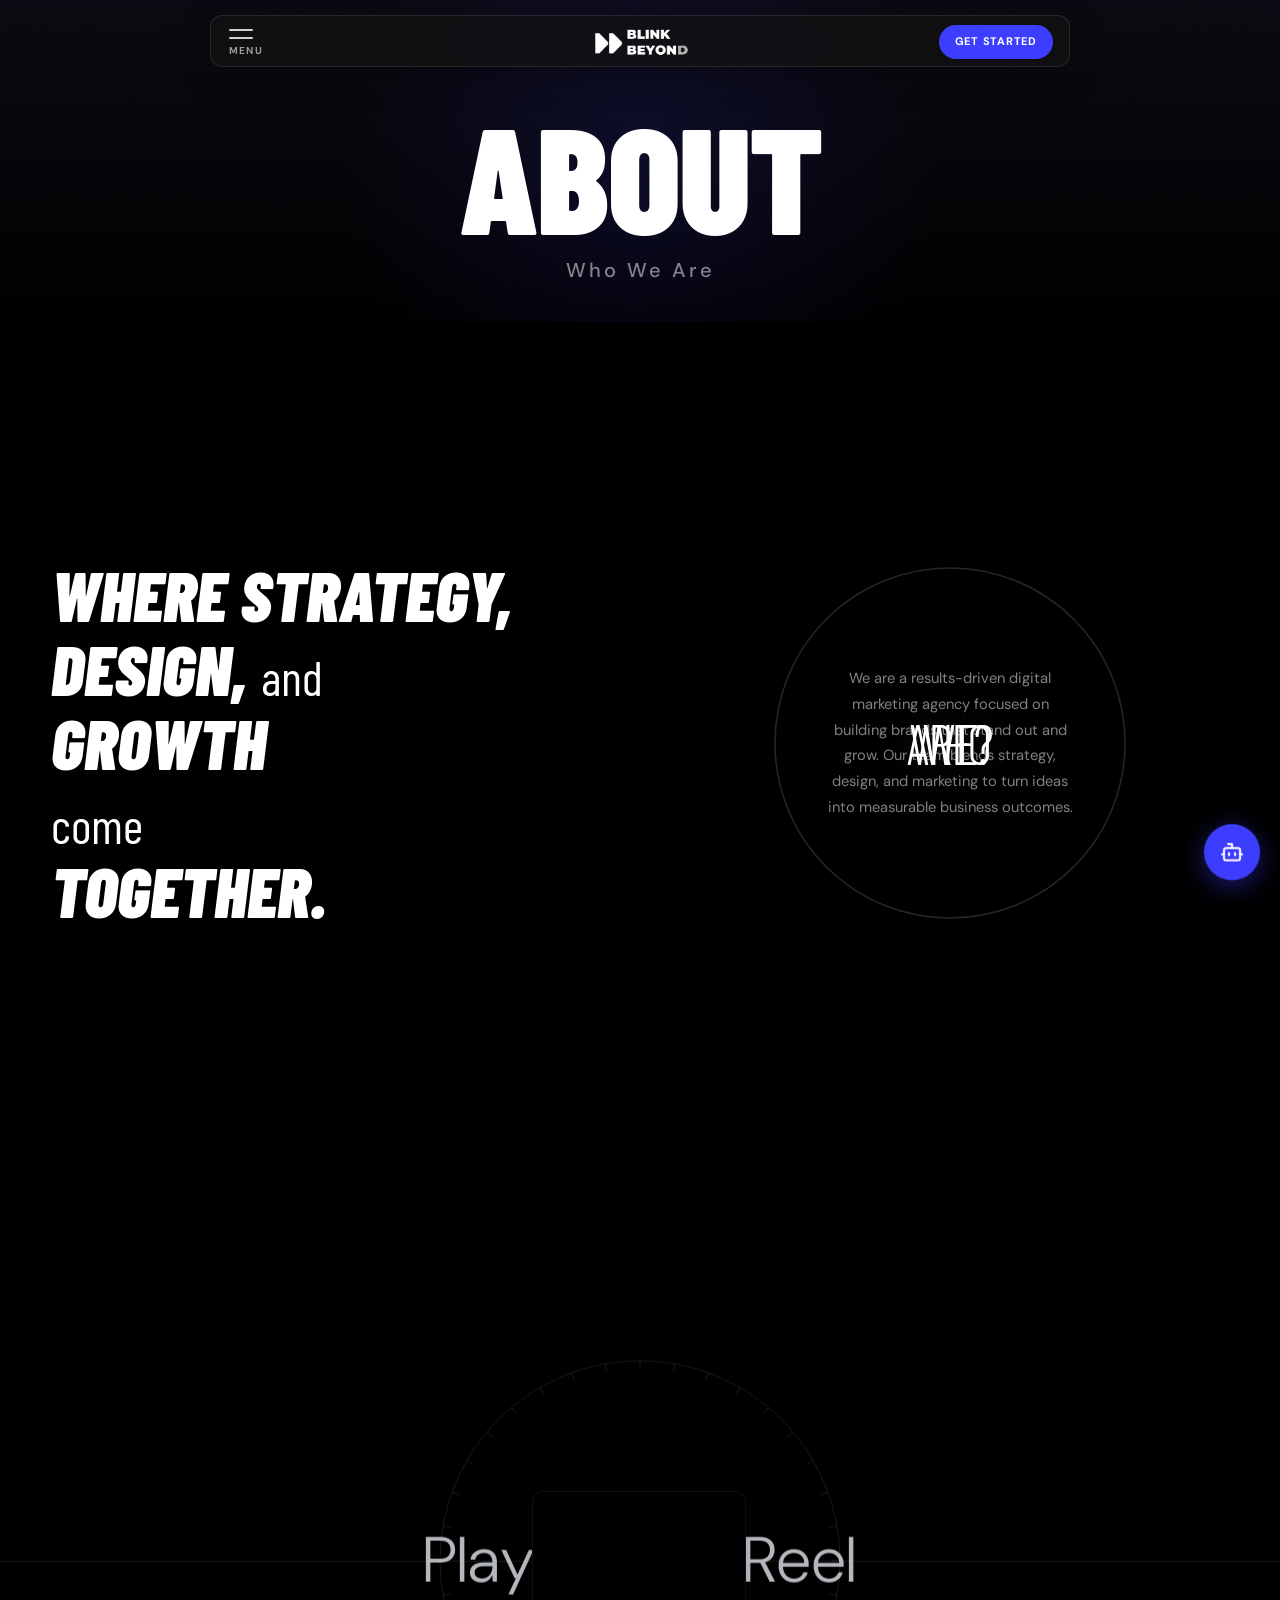
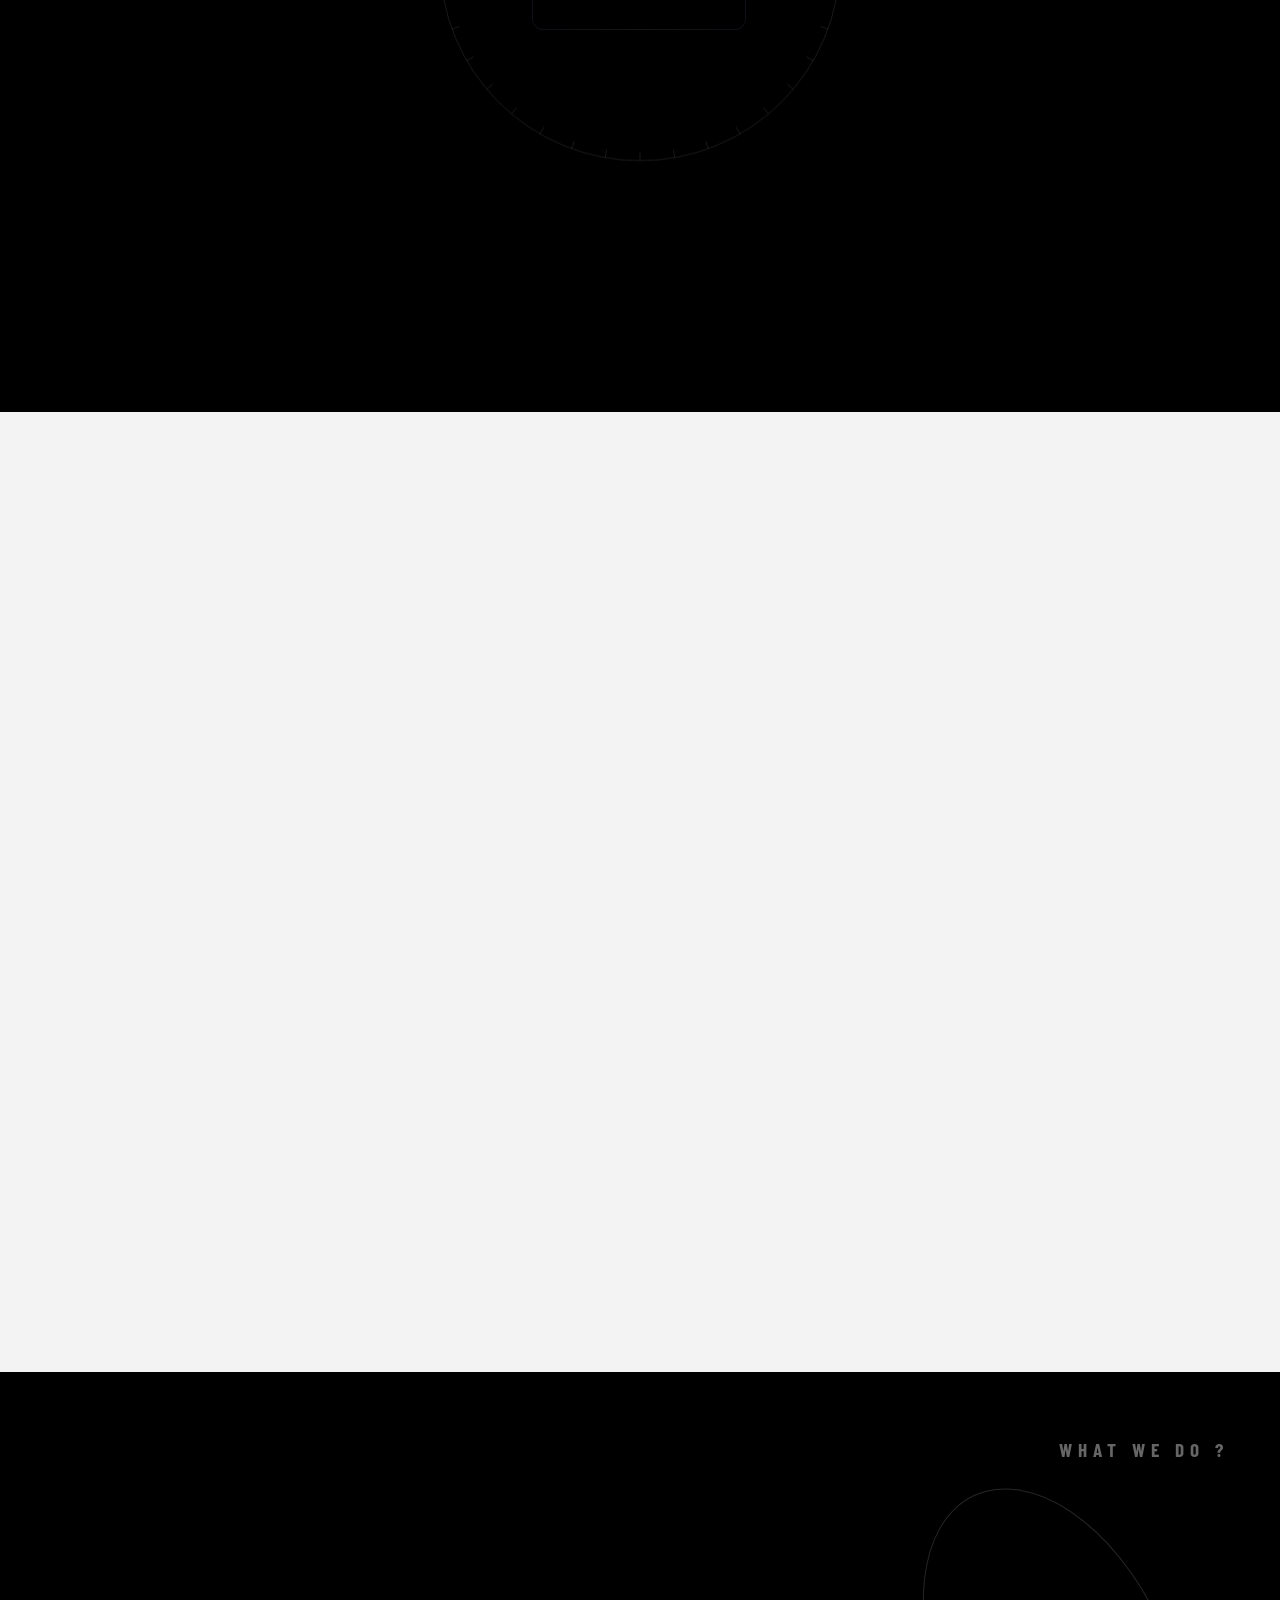
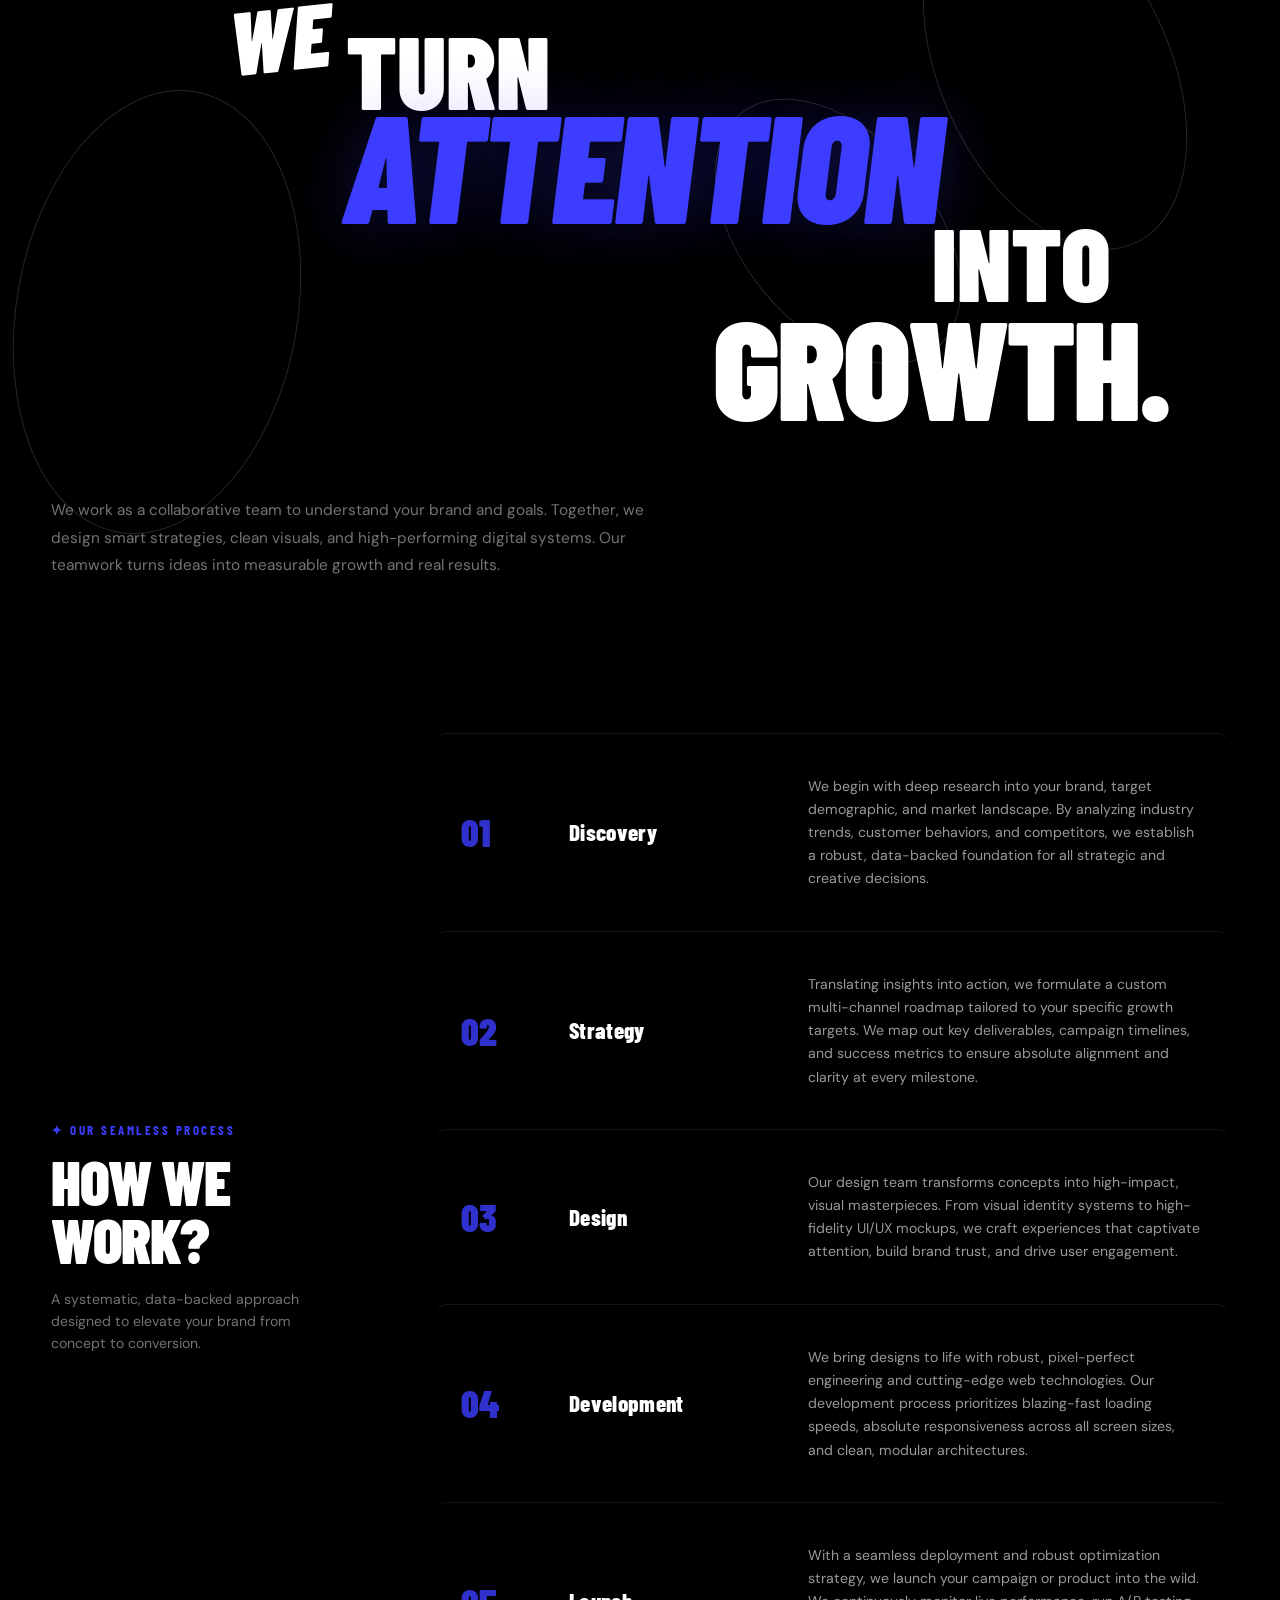
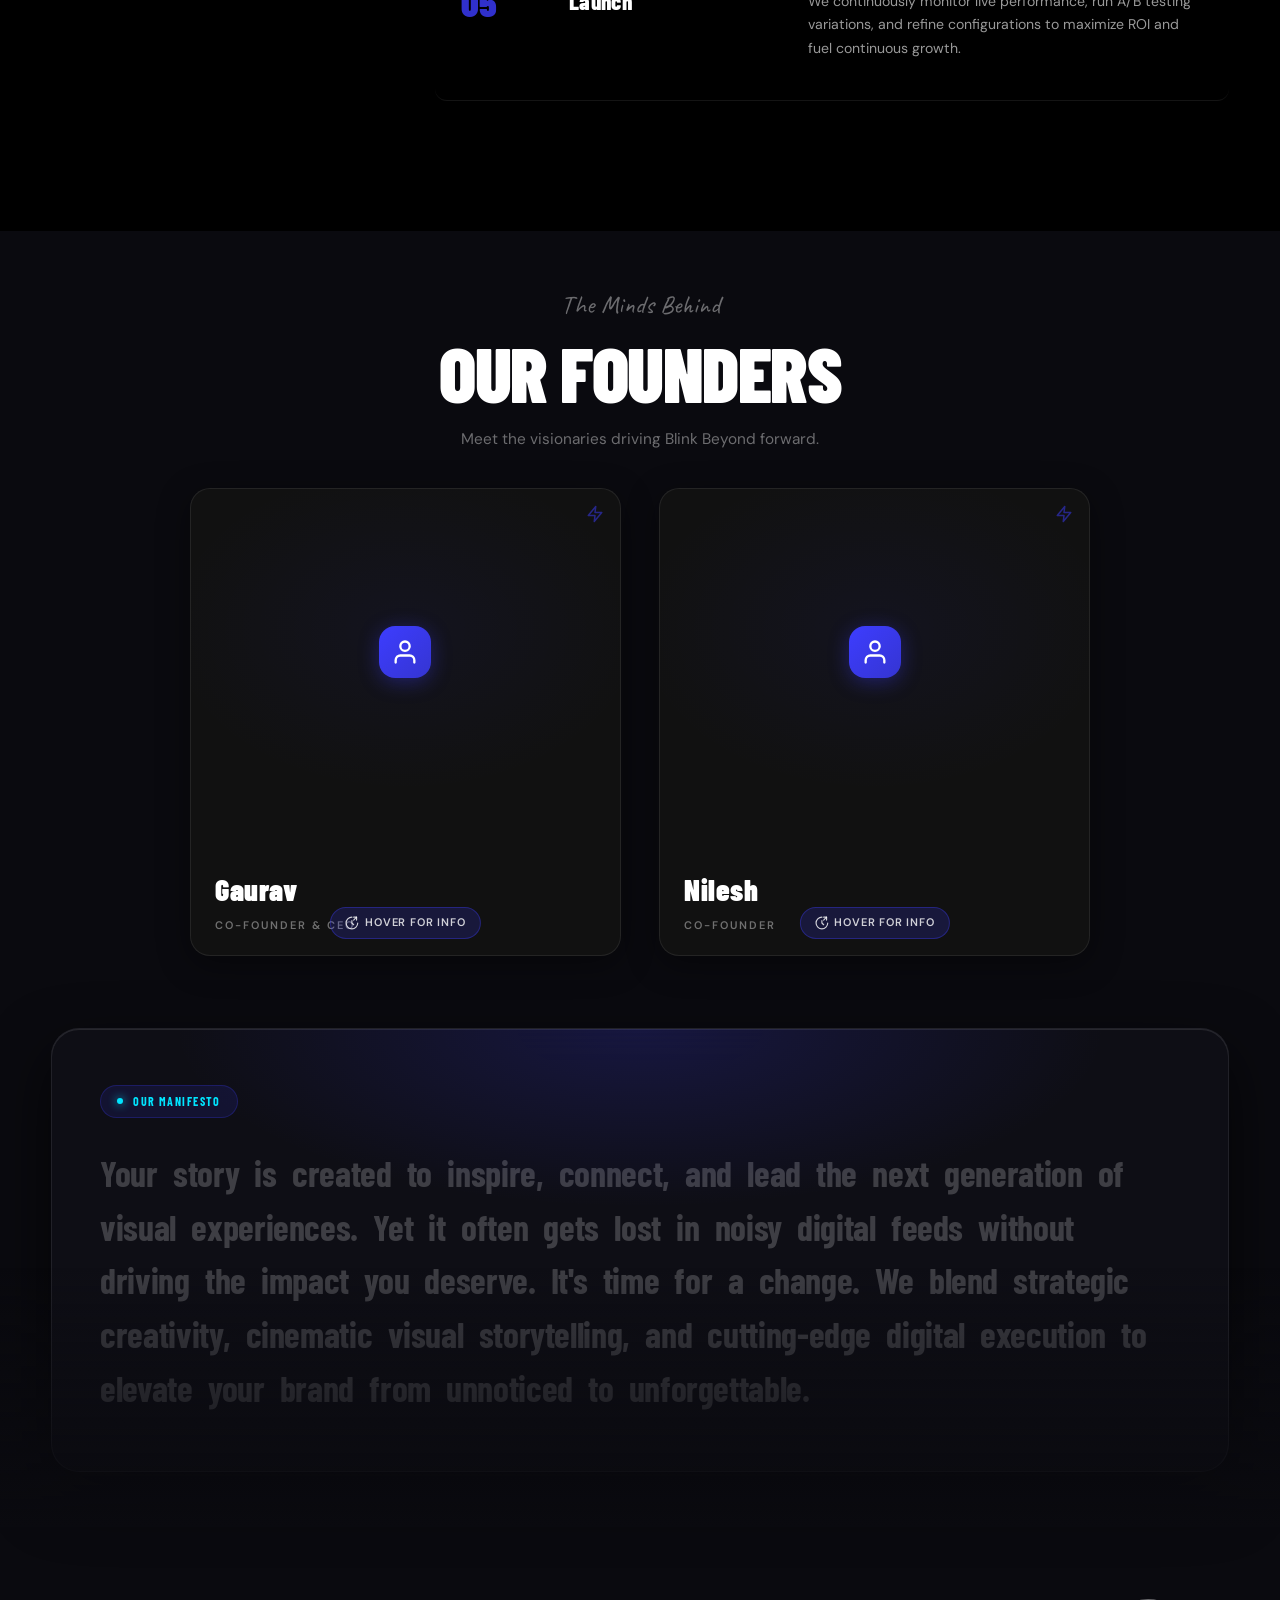
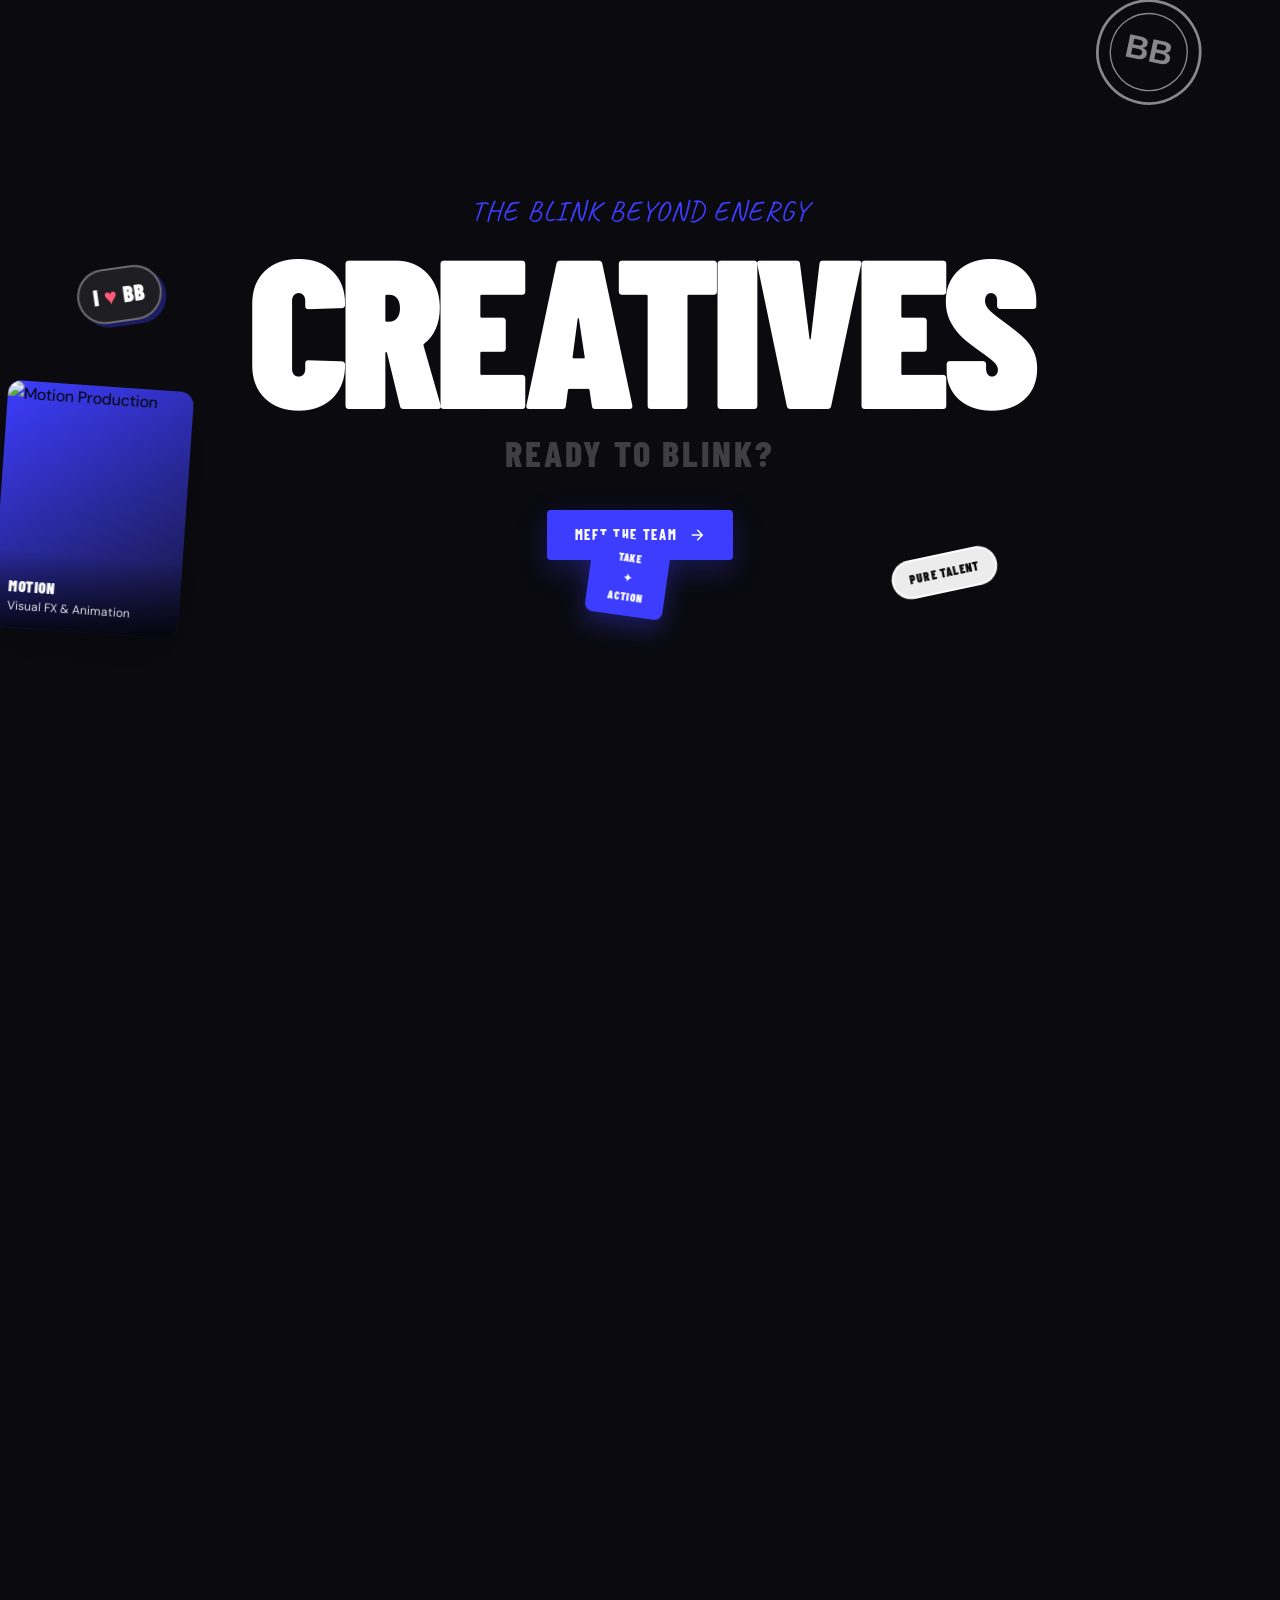
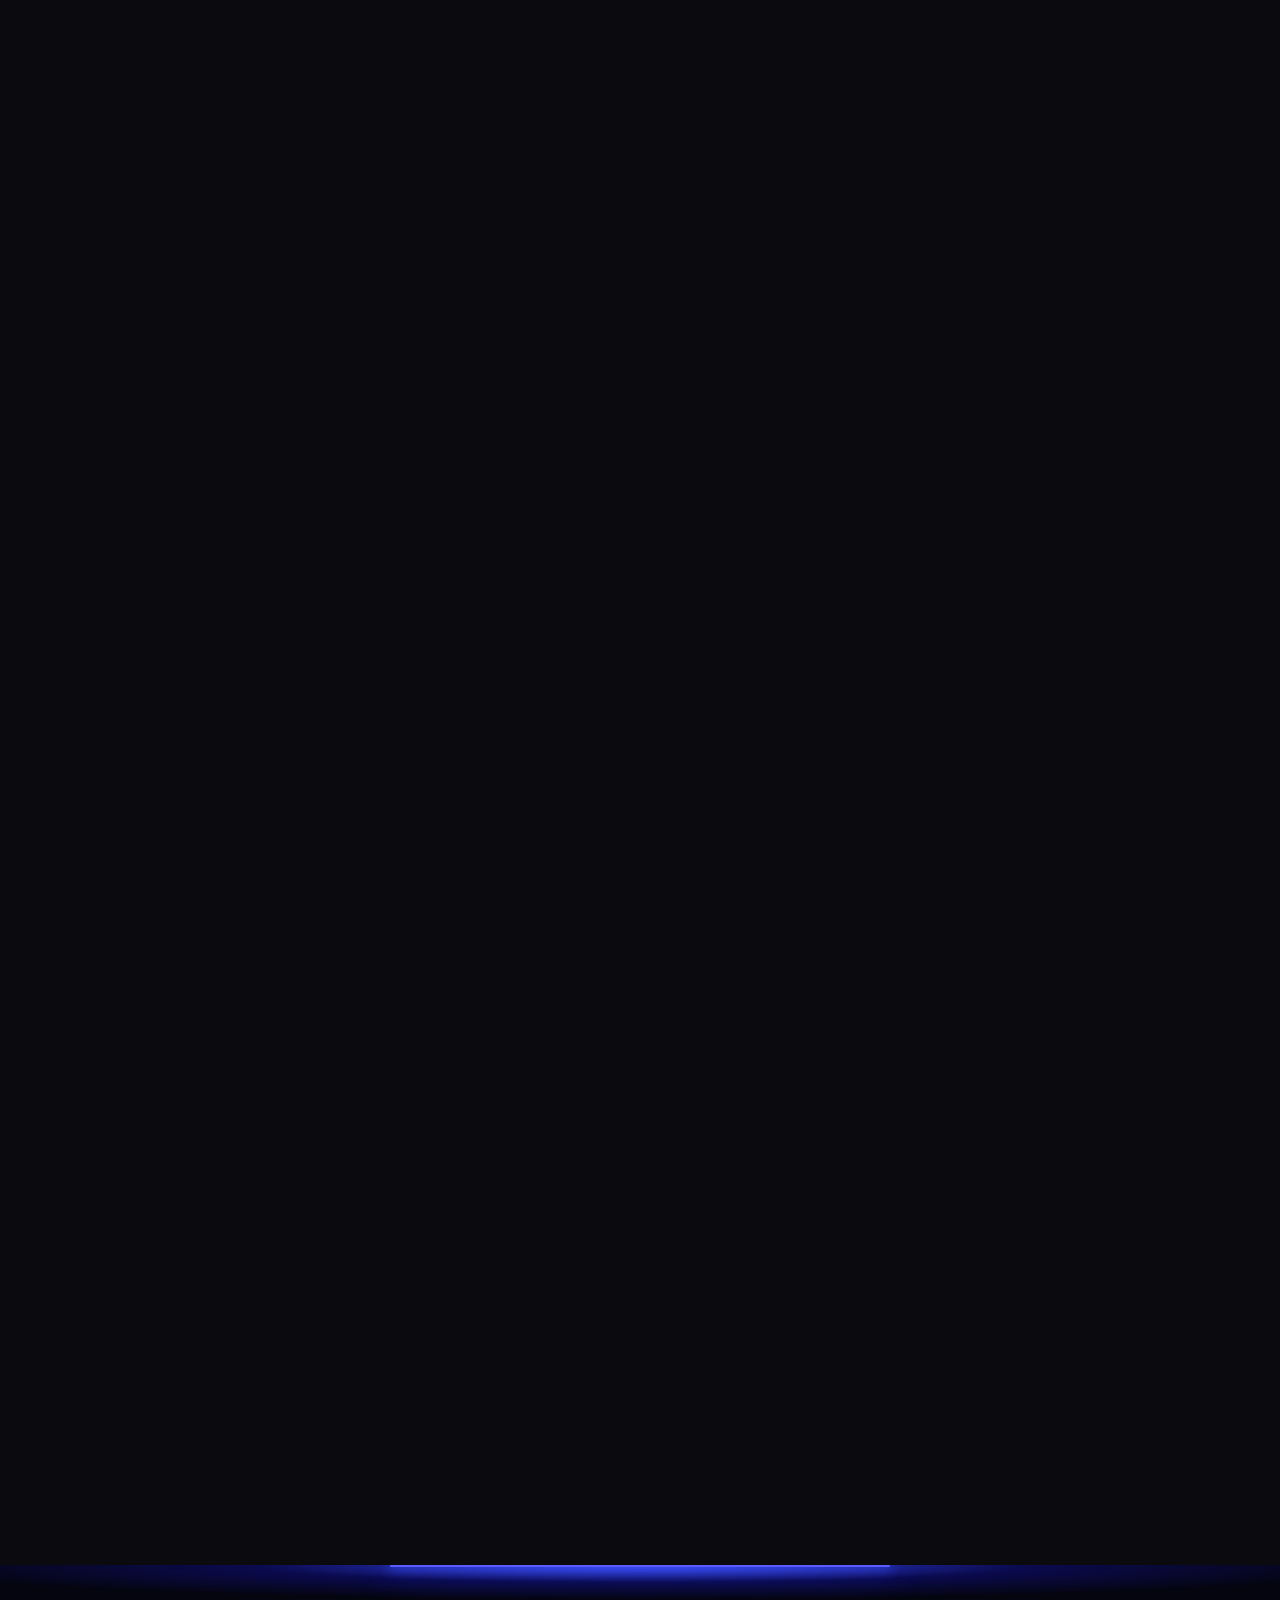
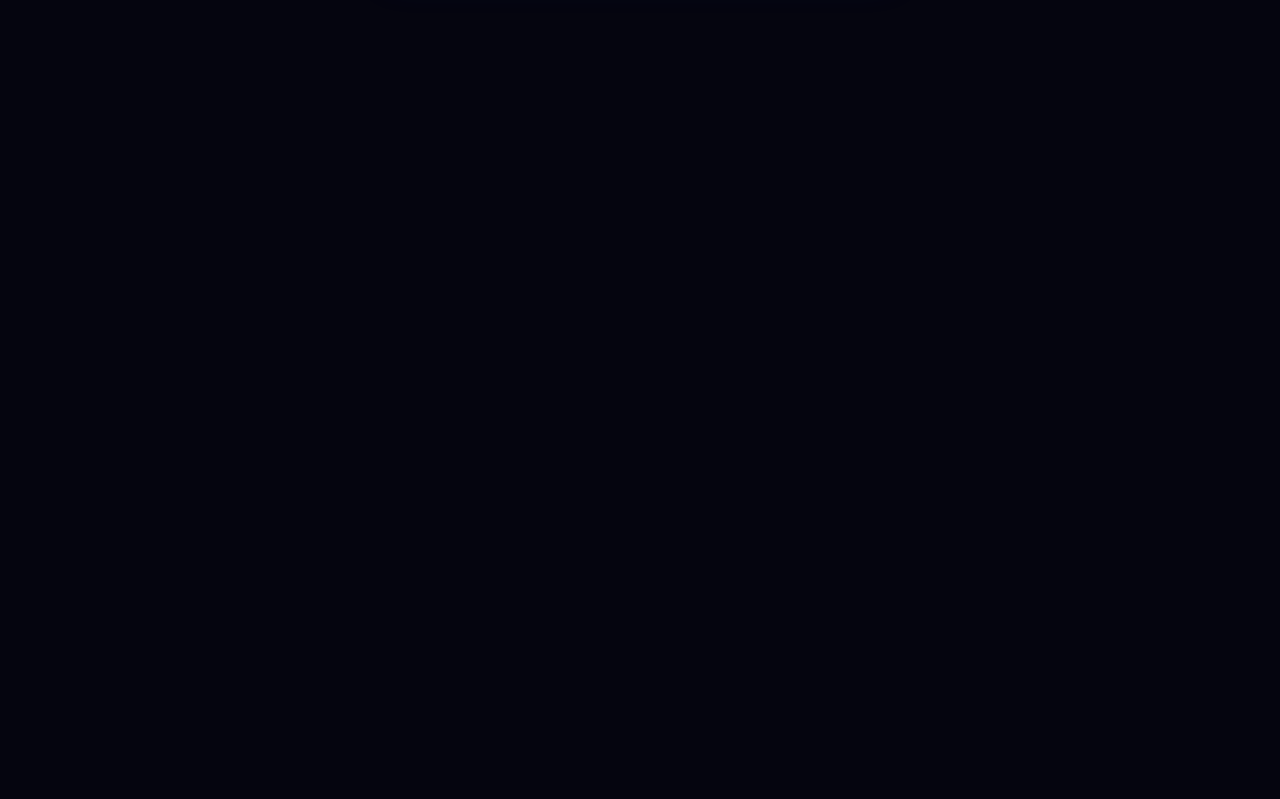
==== about.html @ e66d3a0a "chore: refactor for desktop-only responsive layout - Disabled media queries site-wide by overriding " ====
<!DOCTYPE html>
<html lang="en">

<head>
  <meta charset="UTF-8">
  <meta name="viewport" content="width=device-width, initial-scale=1.0">
  <title>About — Blink Beyond</title>
  <meta name="description"
    content="Learn about Blink Beyond — a results-driven digital marketing agency focused on building brands that stand out and grow.">
  <link rel="icon" type="image/svg+xml" href="favicon.svg">
  <meta property="og:title" content="Blink Beyond | Digital Marketing Agency">
  <meta property="og:description" content="Where brands blink and boom. Get in touch to build your brand and drive growth.">
  <meta property="og:image" content="https://blinkbeyond.co.in/assets/og-image.jpg">
  <meta property="og:url" content="https://blinkbeyond.co.in">
  <meta property="og:type" content="website">
  <script>
    if ('scrollRestoration' in history) {
      history.scrollRestoration = 'manual';
    }
    (function() {
      try {
        var seen = localStorage.getItem('bb_loader_seen') === '1' || /(?:^|; )bb_loader_seen=1/.test(document.cookie);
        if (seen) {
          document.documentElement.classList.add('bb-loader-skip');
          document.documentElement.classList.add('loader-skip');
        } else {
          document.documentElement.classList.add('is-preloading');
        }
      } catch (e) {}
      try {
        if (sessionStorage.getItem('bb_page_transition') === '1') {
          document.documentElement.classList.add('bb-entering');
          document.documentElement.style.background = '#3D3DFF';
          document.documentElement.style.backgroundColor = '#3D3DFF';
        }
      } catch (e) {}
    })();
  </script>
  <link rel="stylesheet" href="css/style.css">
  <!-- Device-Specific Enhancements (Separated to prevent cross-device layout impact) -->
  <link rel="stylesheet" href="css/desktop/desktop.css">
  <link rel="stylesheet" href="css/tablet/tablet.css">
  <link rel="stylesheet" href="css/mobile/mobile.css">
</head>

<body>
  <div class="page-transition-overlay"></div>
  <!-- ═══════════════ PAGE LOADER ═══════════════ -->
  <div class="page-loader" id="page-loader">
    <div class="loader-bg-glow"></div>
    <div class="loader-center">
      <div class="loader-wordmark-wrap">
        <span class="loader-fill-ghost">BLINK BEYOND</span>
        <span class="loader-fill-text" id="loader-fill-text">BLINK BEYOND</span>
      </div>
      <p class="loader-tagline">Where Brands Blink &amp; Boom</p>
    </div>
    <div class="loader-bottom">
      <div class="loader-counter" id="loader-percent" data-value="0%">0%</div>
      <div class="loader-bar-track">
        <div class="loader-bar-fill" id="loader-bar-fill"></div>
      </div>
      <div class="loader-loading-text">Loading</div>
    </div>
  </div>

  <!-- ═══════════════ NAVIGATION ═══════════════ -->
  <nav class="navbar" id="cardNav">
    <div class="card-nav-top">
      <button class="cn-hamburger" id="cnHamburger" aria-label="Open menu">
        <span class="cn-line"></span>
        <span class="cn-line"></span>
        <span class="cn-label">MENU</span>
      </button>
      <a href="index.html" class="nav-logo" aria-label="Blink Beyond — Home"><img src="assets/logo.png" alt="Blink Beyond" class="nav-logo-img" width="172" height="40"></a>
      <a href="contact.html" class="cn-cta">Get Started</a>
    </div>
  </nav>

  <!-- ═══════════════ FULLSCREEN MENU OVERLAY ═══════════════ -->
  <div class="fullscreen-menu" id="fsMenu">
    <div class="fs-menu-header">
      <span class="fs-menu-tagline">Where Brands Blink &amp; Boom</span>
      <button class="fs-menu-close" id="fsMenuClose" aria-label="Close menu">
        <span class="fs-close-icon">✕</span> CLOSE
      </button>
    </div>
    <div class="fs-menu-body">
      <div class="fs-menu-links">
        <a href="index.html" class="fs-link" data-text="HOME">
          <span class="text-roll-wrapper"><span class="text-roll-top"></span><span class="text-roll-bottom"></span></span>
        </a>
        <a href="about.html" class="fs-link" data-text="ABOUT">
          <span class="text-roll-wrapper"><span class="text-roll-top"></span><span class="text-roll-bottom"></span></span>
        </a>
        <a href="services.html" class="fs-link" data-text="SERVICES">
          <span class="text-roll-wrapper"><span class="text-roll-top"></span><span class="text-roll-bottom"></span></span>
        </a>
        <a href="casestudies.html" class="fs-link" data-text="CASE STUDIES">
          <span class="text-roll-wrapper"><span class="text-roll-top"></span><span class="text-roll-bottom"></span></span>
        </a>
        <a href="contact.html" class="fs-link" data-text="CONTACT">
          <span class="text-roll-wrapper"><span class="text-roll-top"></span><span class="text-roll-bottom"></span></span>
        </a>
      </div>
    </div>
    <div class="fs-menu-footer">
      <div class="fs-footer-left">© BLINK BEYOND 2026 — ALL RIGHTS RESERVED</div>
      <div class="fs-social-legal">
        <div class="fs-socials">
          <a href="https://linkedin.com/company/blinkbeyond" target="_blank" rel="noopener" class="fs-social-link" aria-label="LinkedIn"><svg xmlns="http://www.w3.org/2000/svg" viewBox="0 0 24 24"><path d="M20.447 20.452h-3.554v-5.569c0-1.328-.027-3.037-1.852-3.037-1.853 0-2.136 1.445-2.136 2.939v5.667H9.351V9h3.414v1.561h.046c.477-.9 1.637-1.85 3.37-1.85 3.601 0 4.267 2.37 4.267 5.455v6.286zM5.337 7.433a2.062 2.062 0 01-2.063-2.065 2.064 2.064 0 112.063 2.065zm1.782 13.019H3.555V9h3.564v11.452zM22.225 0H1.771C.792 0 0 .774 0 1.729v20.542C0 23.227.792 24 1.771 24h20.451C23.2 24 24 23.227 24 22.271V1.729C24 .774 23.2 0 22.222 0h.003z"/></svg></a>
          <a href="https://instagram.com/blinkbeyond" target="_blank" rel="noopener" class="fs-social-link" aria-label="Instagram"><svg xmlns="http://www.w3.org/2000/svg" viewBox="0 0 24 24"><path d="M12 2.163c3.204 0 3.584.012 4.85.07 3.252.148 4.771 1.691 4.919 4.919.058 1.265.069 1.645.069 4.849 0 3.205-.012 3.584-.069 4.849-.149 3.225-1.664 4.771-4.919 4.919-1.266.058-1.644.07-4.85.07-3.204 0-3.584-.012-4.849-.07-3.26-.149-4.771-1.699-4.919-4.92-.058-1.265-.07-1.644-.07-4.849 0-3.204.013-3.583.07-4.849.149-3.227 1.664-4.771 4.919-4.919 1.266-.057 1.645-.069 4.849-.069zM12 0C8.741 0 8.333.014 7.053.072 2.695.272.273 2.69.073 7.052.014 8.333 0 8.741 0 12c0 3.259.014 3.668.072 4.948.2 4.358 2.618 6.78 6.98 6.98C8.333 23.986 8.741 24 12 24c3.259 0 3.668-.014 4.948-.072 4.354-.2 6.782-2.618 6.979-6.98.059-1.28.073-1.689.073-4.948 0-3.259-.014-3.667-.072-4.947-.196-4.354-2.617-6.78-6.979-6.98C15.668.014 15.259 0 12 0zm0 5.838a6.162 6.162 0 100 12.324 6.162 6.162 0 000-12.324zM12 16a4 4 0 110-8 4 4 0 010 8zm6.406-11.845a1.44 1.44 0 100 2.881 1.44 1.44 0 000-2.881z"/></svg></a>
          <a href="https://wa.me/919545556009" target="_blank" rel="noopener" class="fs-social-link" aria-label="WhatsApp"><svg xmlns="http://www.w3.org/2000/svg" viewBox="0 0 24 24"><path d="M17.472 14.382c-.297-.149-1.758-.867-2.03-.967-.273-.099-.471-.148-.67.15-.197.297-.767.966-.94 1.164-.173.199-.347.223-.644.075-.297-.15-1.255-.463-2.39-1.475-.883-.788-1.48-1.761-1.653-2.059-.173-.297-.018-.458.13-.606.134-.133.298-.347.446-.52.149-.174.198-.298.298-.497.099-.198.05-.371-.025-.52-.075-.149-.669-1.612-.916-2.207-.242-.579-.487-.5-.669-.51-.173-.008-.371-.01-.57-.01-.198 0-.52.074-.792.372-.272.297-1.04 1.016-1.04 2.479 0 1.462 1.065 2.875 1.213 3.074.149.198 2.096 3.2 5.077 4.487.709.306 1.262.489 1.694.625.712.227 1.36.195 1.871.118.571-.085 1.758-.719 2.006-1.413.248-.694.248-1.289.173-1.413-.074-.124-.272-.198-.57-.347m-5.421 7.403h-.004a9.87 9.87 0 01-5.031-1.378l-.361-.214-3.741.982.998-3.648-.235-.374a9.86 9.86 0 01-1.51-5.26c.001-5.45 4.436-9.884 9.888-9.884 2.64 0 5.122 1.03 6.988 2.898a9.825 9.825 0 012.893 6.994c-.003 5.45-4.437 9.884-9.885 9.884m8.413-18.297A11.815 11.815 0 0012.05 0C5.495 0 .16 5.335.157 11.892c0 2.096.547 4.142 1.588 5.945L.057 24l6.305-1.654a11.882 11.882 0 005.683 1.448h.005c6.554 0 11.89-5.335 11.893-11.893a11.821 11.821 0 00-3.48-8.413z"/></svg></a>
          <a href="contact.html" class="fs-social-link" aria-label="Contact Us"><svg xmlns="http://www.w3.org/2000/svg" viewBox="0 0 24 24"><path d="M6.938 4.503c.702 0 1.34.06 1.92.188.577.13 1.07.33 1.485.61.41.28.733.65.96 1.12.225.47.34 1.05.34 1.73 0 .74-.17 1.36-.507 1.86-.338.5-.837.9-1.502 1.22.906.26 1.576.72 2.022 1.37.448.66.665 1.45.665 2.36 0 .75-.13 1.39-.41 1.93-.28.55-.67 1-1.16 1.35-.48.348-1.05.6-1.67.767-.63.165-1.27.25-1.95.25H0V4.51h6.938v-.007zM6.545 10.96c.6 0 1.1-.16 1.46-.49.37-.33.555-.79.555-1.38 0-.33-.06-.6-.18-.82-.12-.22-.29-.39-.5-.52-.21-.13-.46-.22-.74-.27-.28-.05-.57-.08-.87-.08H3.72v3.56h2.825zm.185 6.14c.33 0 .64-.04.93-.12.29-.08.54-.21.76-.39.22-.17.39-.4.51-.68.12-.28.18-.62.18-1.02 0-.81-.24-1.39-.71-1.74-.47-.35-1.08-.52-1.84-.52H3.72v4.47h3.01zM15.28 16.18c.39.38.91.58 1.58.58.48 0 .9-.12 1.26-.37.36-.25.58-.52.68-.83h2.27c-.36 1.13-.91 1.95-1.66 2.46-.74.51-1.64.77-2.69.77-.73 0-1.39-.13-1.96-.38-.58-.26-1.07-.62-1.48-1.09-.4-.47-.71-1.03-.93-1.68-.21-.65-.32-1.36-.32-2.13 0-.75.11-1.45.34-2.09.23-.64.55-1.2.97-1.66.42-.46.92-.83 1.5-1.08.58-.26 1.23-.38 1.93-.38.78 0 1.46.15 2.04.45.58.31 1.06.72 1.43 1.25.37.52.64 1.13.81 1.81.16.68.21 1.4.14 2.16h-6.79c.03.87.34 1.58.73 1.96zm2.77-5.09c-.32-.34-.79-.52-1.41-.52-.41 0-.75.07-1.02.22-.27.14-.48.33-.64.55-.15.22-.26.45-.31.7-.06.25-.09.47-.09.68h4.31c-.1-.8-.39-1.29-.71-1.63h-.13zM15.435 4.88h4.56v1.32h-4.56V4.88z"/></svg></a>
        </div>
        <div class="fs-legal">
          <a href="contact.html">/ PRIVACY &amp; CONTACT /</a>
        </div>
      </div>
    </div>
  </div>

  <!-- ═══════════════ ABOUT HERO ═══════════════ -->
  <div class="page-header">
    <h1>ABOUT</h1>
    <p class="page-subtitle">Who We Are</p>
  </div>

  <!-- ═══════════════ WHO WE ARE ═══════════════ -->
  <section class="who-section section-pad section-divider section-divider--dark">
    <div class="container">
      <div class="who-grid">
        <div class="who-left-text reveal">
          WHERE <span class="blue">STRATEGY,</span><br>
          <span class="blue">DESIGN,</span> <span class="lower">and</span><br>
          <span class="blue">GROWTH</span><br>
          <span class="lower">come</span><br>together.
        </div>
        <div class="who-right reveal reveal-delay-2">
          <div class="who-orbit-container">
            <!-- Orbit path (SVG circle) -->
            <svg class="who-orbit-path" xmlns="http://www.w3.org/2000/svg">
              <circle cx="50%" cy="50%" r="175" fill="none" stroke="rgba(255,255,255,0.15)" stroke-width="1.5" />
            </svg>
            <!-- Orbiting words -->
            <div class="who-orbit-item" style="--duration:30;--radius:175;--delay:0;">WHO</div>
            <div class="who-orbit-item" style="--duration:30;--radius:175;--delay:-10;">WE</div>
            <div class="who-orbit-item" style="--duration:30;--radius:175;--delay:-20;">ARE?</div>
            <!-- Inner paragraph -->
            <div class="who-inner-text">
              <p>We are a results-driven digital marketing agency focused on building brands that stand out and grow.
                Our team blends strategy, design, and marketing to turn ideas into measurable business outcomes.</p>
            </div>
          </div>
        </div>
      </div>
    </div>
  </section>

  <!-- ═══════════════ VIDEO REEL ═══════════════ -->
  <div class="about-reel-wrapper" style="position: relative;">
    <section class="about-reel-section" id="about-reel-section">
      <div class="about-reel-inner">
        <!-- OSMO-style full-width horizontal crosshair line -->
        <div class="reel-h-line"></div>
        <!-- OSMO-style circular tick ring — ticks generated by JS -->
        <svg class="reel-ring-svg" id="about-reel-ring" viewBox="-240 -240 480 480" xmlns="http://www.w3.org/2000/svg" aria-hidden="true"></svg>

        <div class="about-play-btn">
          <span class="play-text" id="aPlay">Play</span>
          <div id="about-card-anchor"></div>
          <span class="reel-text" id="aReel">Reel</span>
        </div>
      </div>
      <!-- Expanding card -->
      <div id="about-card">
        <div class="card-scanlines"></div>
        <div class="card-glow-inner"></div>
        <div class="reel-grid" style="display:block;overflow:hidden;padding:0;background:#000;" data-hero-reel>
          <video class="hero-video-desktop" src="assets/media/hero-desktop.mp4#t=0.001" autoplay muted loop playsinline webkit-playsinline preload="auto" aria-label="Blink Beyond reel"></video>
          <video class="hero-video-mobile" src="assets/media/hero-mobile.mp4#t=0.001" autoplay muted loop playsinline webkit-playsinline preload="auto" aria-label="Blink Beyond reel"></video>
        </div>
        <div class="play-circle" id="about-play-circle">
          <svg id="about-play-svg" width="16" height="16" viewBox="0 0 16 16" fill="none">
            <path d="M5 2.5L12.5 8L5 13.5V2.5Z" fill="#fff"/>
          </svg>
        </div>
        <div class="fs-ui" id="about-fs-ui">
          <div class="fs-close" id="about-fs-close">
            <svg width="16" height="16" viewBox="0 0 16 16" fill="none" stroke-width="1.5" stroke-linecap="round">
              <line x1="3" y1="3" x2="13" y2="13"/><line x1="13" y1="3" x2="3" y2="13"/>
            </svg>
          </div>
          <div class="fs-progress"><div class="fs-fill" id="about-fs-fill"></div></div>
        </div>
      </div>
    </section>
  </div>

  <!-- ═══════════════ WHAT WE DO ═══════════════ -->
  <section class="whatwedo-section section-divider section-divider--dark">
    <div class="container whatwedo-inner">
      <div class="whatwedo-label reveal">WHAT WE DO ?</div>
      <div class="whatwedo-display reveal">
        <!-- Decorative ovals -->
        <div class="deco-oval deco-oval-1"></div>
        <div class="deco-oval deco-oval-2"></div>
        <div class="deco-oval deco-oval-3"></div>
        <h2>
          <span class="we-line">we</span>
          <span class="turn-line">TURN</span>
          <span class="attention-line">ATTENTION</span>
          <span class="into-line">INTO</span>
          <span class="growth-line">GROWTH.</span>
        </h2>
      </div>
      <div class="whatwedo-body reveal reveal-delay-2">
        We work as a collaborative team to understand your brand and goals. Together, we design smart strategies, clean
        visuals, and high-performing digital systems. Our teamwork turns ideas into measurable growth and real results.
      </div>
    </div>
  </section>

  <!-- ═══════════════ HOW WE WORK ═══════════════ -->
  <section id="howwework" class="howwework-section section-pad section-divider section-divider--dark">
    <div class="container">
      <div class="howwework-grid">
        <div class="howwework-left reveal">
          <div class="howwework-title-wrapper">
            <span class="howwework-label">✦ OUR SEAMLESS PROCESS</span>
            <h2 class="howwework-title">HOW WE<br>WORK?</h2>
            <p class="howwework-subtitle-left">A systematic, data-backed approach designed to elevate your brand from concept to conversion.</p>
          </div>
        </div>
        <div class="howwework-steps reveal reveal-delay-2">
          <div class="step-item">
            <span class="step-num">01</span>
            <div class="step-content">
              <h4>Discovery</h4>
              <p>We begin with deep research into your brand, target demographic, and market landscape. By analyzing industry trends, customer behaviors, and competitors, we establish a robust, data-backed foundation for all strategic and creative decisions.</p>
            </div>
          </div>
          <div class="step-item">
            <span class="step-num">02</span>
            <div class="step-content">
              <h4>Strategy</h4>
              <p>Translating insights into action, we formulate a custom multi-channel roadmap tailored to your specific growth targets. We map out key deliverables, campaign timelines, and success metrics to ensure absolute alignment and clarity at every milestone.</p>
            </div>
          </div>
          <div class="step-item">
            <span class="step-num">03</span>
            <div class="step-content">
              <h4>Design</h4>
              <p>Our design team transforms concepts into high-impact, visual masterpieces. From visual identity systems to high-fidelity UI/UX mockups, we craft experiences that captivate attention, build brand trust, and drive user engagement.</p>
            </div>
          </div>
          <div class="step-item">
            <span class="step-num">04</span>
            <div class="step-content">
              <h4>Development</h4>
              <p>We bring designs to life with robust, pixel-perfect engineering and cutting-edge web technologies. Our development process prioritizes blazing-fast loading speeds, absolute responsiveness across all screen sizes, and clean, modular architectures.</p>
            </div>
          </div>
          <div class="step-item">
            <span class="step-num">05</span>
            <div class="step-content">
              <h4>Launch</h4>
              <p>With a seamless deployment and robust optimization strategy, we launch your campaign or product into the wild. We continuously monitor live performance, run A/B testing variations, and refine configurations to maximize ROI and fuel continuous growth.</p>
            </div>
          </div>
        </div>
      </div>
    </div>
  </section>

  <!-- ═══════════════ FOUNDERS ═══════════════ -->
  <section class="founders-section section-pad section-divider section-divider--dark">
    <div class="container">
      <div class="founders-header reveal">
        <span class="founders-label">The Minds Behind</span>
        <h2 class="founders-title">OUR FOUNDERS</h2>
        <p class="founders-subtitle">Meet the visionaries driving Blink Beyond forward.</p>
      </div>
      <div class="founders-grid">

        <!-- Founder 1 -->
        <div class="flip-card reveal" tabindex="0">
          <div class="flip-card-inner">
            <div class="flip-card-front">
              <div class="flip-front-bg"></div>
              <div class="flip-front-visual">
                <div class="flip-avatar">
                  <svg width="28" height="28" viewBox="0 0 24 24" fill="none" stroke="currentColor" stroke-width="2" stroke-linecap="round" stroke-linejoin="round"><path d="M20 21v-2a4 4 0 0 0-4-4H8a4 4 0 0 0-4 4v2"/><circle cx="12" cy="7" r="4"/></svg>
                </div>
                <div class="flip-code-lines">
                  <span style="--line-w:70%;--line-m:0%"></span>
                  <span style="--line-w:50%;--line-m:10%"></span>
                  <span style="--line-w:85%;--line-m:5%"></span>
                  <span style="--line-w:40%;--line-m:15%"></span>
                  <span style="--line-w:65%;--line-m:8%"></span>
                </div>
              </div>
              <div class="flip-front-info">
                <h3 class="flip-front-name">Gaurav</h3>
                <p class="flip-front-role">Co-Founder & CEO</p>
              </div>
              <div class="flip-front-accent">
                <svg width="18" height="18" viewBox="0 0 24 24" fill="none" stroke="currentColor" stroke-width="2" stroke-linecap="round" stroke-linejoin="round"><polygon points="13 2 3 14 12 14 11 22 21 10 12 10 13 2"/></svg>
              </div>
              <div class="flip-tap-hint">
                <svg class="hint-icon-tap" width="14" height="14" viewBox="0 0 24 24" fill="none" stroke="currentColor" stroke-width="2" stroke-linecap="round" stroke-linejoin="round"><path d="M18 11V6a2 2 0 0 0-4 0v0"/><path d="M14 10V4a2 2 0 0 0-4 0v2"/><path d="M10 10.5V6a2 2 0 0 0-4 0v8"/><path d="M18 8a2 2 0 1 1 4 0v6a8 8 0 0 1-8 8h-2c-2.8 0-4.5-.86-5.99-2.34l-3.6-3.6a2 2 0 0 1 2.83-2.82L7 15"/></svg>
                <svg class="hint-icon-hover" width="14" height="14" viewBox="0 0 24 24" fill="none" stroke="currentColor" stroke-width="2" stroke-linecap="round" stroke-linejoin="round"><path d="M12 2C6.48 2 2 6.48 2 12s4.48 10 10 10 10-4.48 10-10"/><path d="M12 8v4l3 3"/><path d="M20 2l-5 5"/><path d="M15 2h5v5"/></svg>
                <span class="hint-text-tap">Tap for info</span>
                <span class="hint-text-hover">Hover for info</span>
              </div>
            </div>
            <div class="flip-card-back">
              <div class="flip-back-bg"></div>
              <div class="flip-back-content">
                <div class="flip-back-header">
                  <div class="flip-back-icon">
                    <svg width="16" height="16" viewBox="0 0 24 24" fill="none" stroke="currentColor" stroke-width="2" stroke-linecap="round" stroke-linejoin="round"><path d="M20 21v-2a4 4 0 0 0-4-4H8a4 4 0 0 0-4 4v2"/><circle cx="12" cy="7" r="4"/></svg>
                  </div>
                  <h3 class="flip-back-name">Gaurav</h3>
                </div>
                <p class="flip-back-desc">Visionary leader driving strategic growth and client success. Passionate about building brands that make a lasting impact in the digital landscape.</p>
                <div class="flip-back-features">
                  <span class="flip-feature"><span class="flip-feature-icon"><svg width="12" height="12" viewBox="0 0 24 24" fill="none" stroke="currentColor" stroke-width="2"><polyline points="20 6 9 17 4 12"/></svg></span>Strategic Vision</span>
                  <span class="flip-feature"><span class="flip-feature-icon"><svg width="12" height="12" viewBox="0 0 24 24" fill="none" stroke="currentColor" stroke-width="2"><polyline points="20 6 9 17 4 12"/></svg></span>Client Relations</span>
                  <span class="flip-feature"><span class="flip-feature-icon"><svg width="12" height="12" viewBox="0 0 24 24" fill="none" stroke="currentColor" stroke-width="2"><polyline points="20 6 9 17 4 12"/></svg></span>Business Growth</span>
                  <span class="flip-feature"><span class="flip-feature-icon"><svg width="12" height="12" viewBox="0 0 24 24" fill="none" stroke="currentColor" stroke-width="2"><polyline points="20 6 9 17 4 12"/></svg></span>Brand Building</span>
                </div>
                <div class="flip-back-cta">
                  <span>Connect</span>
                  <svg width="14" height="14" viewBox="0 0 24 24" fill="none" stroke="currentColor" stroke-width="2" stroke-linecap="round" stroke-linejoin="round"><line x1="5" y1="12" x2="19" y2="12"/><polyline points="12 5 19 12 12 19"/></svg>
                </div>
              </div>
            </div>
          </div>
        </div>

        <!-- Founder 2 -->
        <div class="flip-card reveal reveal-delay-1" tabindex="0">
          <div class="flip-card-inner">
            <div class="flip-card-front">
              <div class="flip-front-bg"></div>
              <div class="flip-front-visual">
                <div class="flip-avatar">
                  <svg width="28" height="28" viewBox="0 0 24 24" fill="none" stroke="currentColor" stroke-width="2" stroke-linecap="round" stroke-linejoin="round"><path d="M20 21v-2a4 4 0 0 0-4-4H8a4 4 0 0 0-4 4v2"/><circle cx="12" cy="7" r="4"/></svg>
                </div>
                <div class="flip-code-lines">
                  <span style="--line-w:60%;--line-m:5%"></span>
                  <span style="--line-w:80%;--line-m:0%"></span>
                  <span style="--line-w:45%;--line-m:12%"></span>
                  <span style="--line-w:75%;--line-m:3%"></span>
                  <span style="--line-w:55%;--line-m:8%"></span>
                </div>
              </div>
              <div class="flip-front-info">
                <h3 class="flip-front-name">Nilesh</h3>
                <p class="flip-front-role">Co-Founder</p>
              </div>
              <div class="flip-front-accent">
                <svg width="18" height="18" viewBox="0 0 24 24" fill="none" stroke="currentColor" stroke-width="2" stroke-linecap="round" stroke-linejoin="round"><polygon points="13 2 3 14 12 14 11 22 21 10 12 10 13 2"/></svg>
              </div>
              <div class="flip-tap-hint">
                <svg class="hint-icon-tap" width="14" height="14" viewBox="0 0 24 24" fill="none" stroke="currentColor" stroke-width="2" stroke-linecap="round" stroke-linejoin="round"><path d="M18 11V6a2 2 0 0 0-4 0v0"/><path d="M14 10V4a2 2 0 0 0-4 0v2"/><path d="M10 10.5V6a2 2 0 0 0-4 0v8"/><path d="M18 8a2 2 0 1 1 4 0v6a8 8 0 0 1-8 8h-2c-2.8 0-4.5-.86-5.99-2.34l-3.6-3.6a2 2 0 0 1 2.83-2.82L7 15"/></svg>
                <svg class="hint-icon-hover" width="14" height="14" viewBox="0 0 24 24" fill="none" stroke="currentColor" stroke-width="2" stroke-linecap="round" stroke-linejoin="round"><path d="M12 2C6.48 2 2 6.48 2 12s4.48 10 10 10 10-4.48 10-10"/><path d="M12 8v4l3 3"/><path d="M20 2l-5 5"/><path d="M15 2h5v5"/></svg>
                <span class="hint-text-tap">Tap for info</span>
                <span class="hint-text-hover">Hover for info</span>
              </div>
            </div>
            <div class="flip-card-back">
              <div class="flip-back-bg"></div>
              <div class="flip-back-content">
                <div class="flip-back-header">
                  <div class="flip-back-icon">
                    <svg width="16" height="16" viewBox="0 0 24 24" fill="none" stroke="currentColor" stroke-width="2" stroke-linecap="round" stroke-linejoin="round"><polyline points="16 18 22 12 16 6"/><polyline points="8 6 2 12 8 18"/></svg>
                  </div>
                  <h3 class="flip-back-name">Nilesh</h3>
                </div>
                <p class="flip-back-desc">Technical architect building cutting-edge digital experiences. Obsessed with performance, clean code, and pushing the boundaries of web technology.</p>
                <div class="flip-back-features">
                  <span class="flip-feature"><span class="flip-feature-icon"><svg width="12" height="12" viewBox="0 0 24 24" fill="none" stroke="currentColor" stroke-width="2"><polyline points="20 6 9 17 4 12"/></svg></span>Full-Stack Dev</span>
                  <span class="flip-feature"><span class="flip-feature-icon"><svg width="12" height="12" viewBox="0 0 24 24" fill="none" stroke="currentColor" stroke-width="2"><polyline points="20 6 9 17 4 12"/></svg></span>System Architecture</span>
                  <span class="flip-feature"><span class="flip-feature-icon"><svg width="12" height="12" viewBox="0 0 24 24" fill="none" stroke="currentColor" stroke-width="2"><polyline points="20 6 9 17 4 12"/></svg></span>UI/UX Engineering</span>
                  <span class="flip-feature"><span class="flip-feature-icon"><svg width="12" height="12" viewBox="0 0 24 24" fill="none" stroke="currentColor" stroke-width="2"><polyline points="20 6 9 17 4 12"/></svg></span>Performance</span>
                </div>
                <div class="flip-back-cta">
                  <span>Connect</span>
                  <svg width="14" height="14" viewBox="0 0 24 24" fill="none" stroke="currentColor" stroke-width="2" stroke-linecap="round" stroke-linejoin="round"><line x1="5" y1="12" x2="19" y2="12"/><polyline points="12 5 19 12 12 19"/></svg>
                </div>
              </div>
            </div>
          </div>
        </div>

      </div>

      <!-- Manifesto / Vision Scroll Reveal Card -->
      <div class="text-reveal-card" id="textRevealCard">
        <div class="text-reveal-tag">
          <span class="text-reveal-dot"></span>
          <span>OUR MANIFESTO</span>
        </div>
        <p class="text-reveal-paragraph" id="textRevealParagraph">
          Your story is created to inspire, connect, and lead the next generation of visual experiences. Yet it often gets lost in noisy digital feeds without driving the impact you deserve. It's time for a change. We blend strategic creativity, cinematic visual storytelling, and cutting-edge digital execution to elevate your brand from unnoticed to unforgettable.
        </p>
      </div>
    </div>
  </section>

  <!-- ═══════════════ CREATIVES — PARALLAX SHOWCASE ═══════════════ -->
  <section class="bb-creatifs" id="creatives" aria-label="Creatives">
    <div class="bb-creatifs-pin">
      <!-- Night → day cinematic veil -->
      <div class="bb-creatifs-dawn" aria-hidden="true">
        <div class="bb-creatifs-dawn-glow"></div>
        <div class="bb-creatifs-dawn-ray"></div>
      </div>

      <!-- Still background layer -->
      <div class="bb-creatifs-bg" aria-hidden="true">
        <div class="bb-creatifs-grid"></div>
        <p class="bb-creatifs-eyebrow">THE BLINK BEYOND ENERGY</p>
        <h2 class="bb-creatifs-title">CREATIVES</h2>
        <p class="bb-creatifs-sub">READY TO BLINK?</p>
        <a href="contact.html" class="bb-creatifs-cta">
          <span>MEET THE TEAM</span>
          <svg width="16" height="16" viewBox="0 0 24 24" fill="none" aria-hidden="true"><path d="M5 12h14M13 5l7 7-7 7" stroke="currentColor" stroke-width="2.2" stroke-linecap="round" stroke-linejoin="round"/></svg>
        </a>
        <div class="bb-creatifs-stamp">
          <svg viewBox="0 0 120 120" aria-hidden="true">
            <circle cx="60" cy="60" r="56" fill="none" stroke="currentColor" stroke-width="3"/>
            <circle cx="60" cy="60" r="42" fill="none" stroke="currentColor" stroke-width="1.5"/>
            <text x="60" y="70" text-anchor="middle" font-size="36" font-family="Arial Black, sans-serif" font-weight="900" fill="currentColor">BB</text>
          </svg>
        </div>
        <div class="bb-creatifs-heart">I <span>♥</span> BB</div>
      </div>

      <!-- Floating photo cards (move upward on scroll) -->
      <div class="bb-creatifs-float">
        <article class="bb-creatif-card c-1" data-speed="1.35" data-rot="-6">
          <div class="bb-creatif-media">
            <img src="assets/images/team/gaurav.svg" alt="Gaurav" loading="lazy" decoding="async" width="360" height="480">
          </div>
          <div class="bb-creatif-meta">
            <h3>GAURAV</h3>
            <p>Co-Founder &amp; CEO</p>
          </div>
        </article>

        <article class="bb-creatif-card c-2" data-speed="1.15" data-rot="5">
          <div class="bb-creatif-media">
            <img src="assets/images/team/nilesh.svg" alt="Nilesh" loading="lazy" decoding="async" width="360" height="480">
          </div>
          <div class="bb-creatif-meta">
            <h3>NILESH</h3>
            <p>Co-Founder &amp; Tech Lead</p>
          </div>
        </article>

        <article class="bb-creatif-card c-3" data-speed="1.55" data-rot="3">
          <div class="bb-creatif-media">
            <img src="assets/images/team/creative-04.jpg" alt="Brand Film" loading="lazy" decoding="async" width="360" height="480">
          </div>
          <div class="bb-creatif-meta">
            <h3>BRAND FILM</h3>
            <p>Cinematic storytelling</p>
          </div>
        </article>

        <article class="bb-creatif-card c-4" data-speed="1.05" data-rot="-4">
          <div class="bb-creatif-media">
            <img src="assets/images/team/creative-01.jpg" alt="Campaign Design" loading="lazy" decoding="async" width="360" height="480">
          </div>
          <div class="bb-creatif-meta">
            <h3>CAMPAIGNS</h3>
            <p>Performance creative</p>
          </div>
        </article>

        <article class="bb-creatif-card c-5" data-speed="1.45" data-rot="7">
          <div class="bb-creatif-media">
            <img src="assets/images/team/creative-02.jpg" alt="Social Content" loading="lazy" decoding="async" width="360" height="480">
          </div>
          <div class="bb-creatif-meta">
            <h3>SOCIAL</h3>
            <p>Content that converts</p>
          </div>
        </article>

        <article class="bb-creatif-card c-6" data-speed="1.25" data-rot="-3">
          <div class="bb-creatif-media">
            <img src="assets/images/team/creative-03.jpg" alt="Identity Systems" loading="lazy" decoding="async" width="360" height="480">
          </div>
          <div class="bb-creatif-meta">
            <h3>IDENTITY</h3>
            <p>Brand systems &amp; UI</p>
          </div>
        </article>

        <article class="bb-creatif-card c-7" data-speed="1.35" data-rot="4">
          <div class="bb-creatif-media">
            <img src="assets/images/team/creative-05.jpg" alt="Motion Production" loading="lazy" decoding="async" width="360" height="480">
          </div>
          <div class="bb-creatif-meta">
            <h3>MOTION</h3>
            <p>Visual FX &amp; Animation</p>
          </div>
        </article>

        <div class="bb-creatif-sticker s-clapper" data-speed="1.6" data-rot="8" aria-hidden="true">
          <span class="clap-top">TAKE</span>
          <span class="clap-mid">✦</span>
          <span class="clap-bot">ACTION</span>
        </div>
        <div class="bb-creatif-sticker s-pill" data-speed="0.9" data-rot="-12" aria-hidden="true">PURE TALENT</div>
      </div>
    </div>
  </section>

  <!-- ═══════════════ FOOTER ═══════════════ -->
  <footer class="footer" id="site-footer">
    <div class="lamp" id="footer-lamp">
      <div class="lamp__glow"></div>
      <div class="lamp__line"></div>
    </div>
    <div class="footer-content">
      <div class="footer-cta-strip">
        <div class="container footer-cta-inner">
          <p class="footer-cta-text">Ready to grow your brand?</p>
          <a href="contact.html" class="footer-cta-btn">Let's Talk <span>→</span></a>
        </div>
      </div>
      <div class="container">
        <div class="footer-top">
          <div class="footer-col footer-about">
            <div class="footer-logo"><img src="assets/logo.png" alt="Blink Beyond" class="footer-logo-img" width="160" height="38"></div>
            <p class="footer-tagline">Where brands blink and boom. We craft digital experiences that drive real growth.</p>
            <div class="footer-social-links">
              <a href="https://instagram.com/blinkbeyond" target="_blank" rel="noopener" aria-label="Instagram" class="social-icon">
                <svg width="18" height="18" viewBox="0 0 24 24" fill="none" stroke="currentColor" stroke-width="2" stroke-linecap="round" stroke-linejoin="round"><rect x="2" y="2" width="20" height="20" rx="5" ry="5"/><path d="M16 11.37A4 4 0 1 1 12.63 8 4 4 0 0 1 16 11.37z"/><line x1="17.5" y1="6.5" x2="17.51" y2="6.5"/></svg>
              </a>
              <a href="https://linkedin.com/company/blinkbeyond" target="_blank" rel="noopener" aria-label="LinkedIn" class="social-icon">
                <svg width="18" height="18" viewBox="0 0 24 24" fill="none" stroke="currentColor" stroke-width="2" stroke-linecap="round" stroke-linejoin="round"><path d="M16 8a6 6 0 0 1 6 6v7h-4v-7a2 2 0 0 0-2-2 2 2 0 0 0-2 2v7h-4v-7a6 6 0 0 1 6-6z"/><rect x="2" y="9" width="4" height="12"/><circle cx="4" cy="4" r="2"/></svg>
              </a>
              <a href="https://facebook.com/blinkbeyond" target="_blank" rel="noopener" aria-label="Facebook" class="social-icon">
                <svg width="18" height="18" viewBox="0 0 24 24" fill="none" stroke="currentColor" stroke-width="2" stroke-linecap="round" stroke-linejoin="round"><path d="M18 2h-3a5 5 0 0 0-5 5v3H7v4h3v8h4v-8h3l1-4h-4V7a1 1 0 0 1 1-1h3z"/></svg>
              </a>
              <a href="https://wa.me/919545556009" target="_blank" rel="noopener" aria-label="WhatsApp" class="social-icon">
                <svg width="18" height="18" viewBox="0 0 24 24" fill="currentColor"><path d="M17.472 14.382c-.297-.149-1.758-.867-2.03-.967-.273-.099-.471-.148-.67.15-.197.297-.767.966-.94 1.164-.173.199-.347.223-.644.075-.297-.15-1.255-.463-2.39-1.475-.888-.788-1.489-1.761-1.663-2.059-.173-.297-.018-.458.13-.606.134-.133.298-.347.446-.52.149-.174.198-.298.298-.497.099-.198.05-.371-.025-.52-.075-.149-.669-1.612-.916-2.207-.242-.579-.487-.5-.669-.51a12.8 12.8 0 0 0-.57-.01c-.198 0-.52.074-.792.372-.272.297-1.04 1.016-1.04 2.479 0 1.462 1.065 2.875 1.213 3.074.149.198 2.096 3.2 5.077 4.487.709.306 1.262.489 1.694.625.712.227 1.36.195 1.871.118.571-.085 1.758-.719 2.006-1.413.248-.694.248-1.289.173-1.413-.074-.124-.272-.198-.57-.347m-5.421 7.403h-.004a9.87 9.87 0 0 1-5.031-1.378l-.361-.214-3.741.982.998-3.648-.235-.374a9.86 9.86 0 0 1-1.51-5.26c.001-5.45 4.436-9.884 9.888-9.884 2.64 0 5.122 1.03 6.988 2.898a9.825 9.825 0 0 1 2.893 6.994c-.003 5.45-4.437 9.884-9.885 9.884m8.413-18.297A11.815 11.815 0 0 0 12.05 0C5.495 0 .16 5.335.157 11.892c0 2.096.547 4.142 1.588 5.945L.057 24l6.305-1.654a11.882 11.882 0 0 0 5.683 1.448h.005c6.554 0 11.89-5.335 11.893-11.893a11.821 11.821 0 0 0-3.48-8.413Z"/></svg>
              </a>
            </div>
            <div class="footer-msme">
              <img src="assets/msme-emblem.png" alt="MSME Registered Enterprise" class="footer-msme-logo" width="48" height="48" style="object-fit: contain;">
              <div class="footer-msme-info">
                <span class="footer-msme-label">MSME Registered Enterprise</span>
                <span class="footer-msme-gstin">GSTIN: 27AABCU1234A1Z5</span>
              </div>
            </div>
          </div>
          <div class="footer-nav-links-wrap">
            <div class="footer-col footer-links-col">
              <h4 class="footer-col-title">Quick Links</h4>
              <a href="index.html">Home</a>
              <a href="about.html">About Us</a>
              <a href="services.html">Services</a>
              <a href="casestudies.html">Case Studies</a>
              <a href="contact.html">Contact</a>
            </div>
            <div class="footer-col footer-services-col">
              <h4 class="footer-col-title">Services</h4>
              <a href="services.html#service-webdev">Web Development</a>
              <a href="services.html#service-social">Social Media Marketing</a>
              <a href="services.html#service-ads">Performance Marketing</a>
              <a href="services.html#service-seo">Search Engine Optimisation</a>
              <a href="services.html#service-branding">Content &amp; Branding</a>
            </div>
          </div>
          <div class="footer-col footer-contact-col">
            <h4 class="footer-col-title">Get In Touch</h4>
            <div class="footer-contact-block">
              <span class="footer-contact-label">Address</span>
              <p class="footer-contact-text">Palghar - 401404,<br>Mumbai-Maharashtra.</p>
            </div>
            <div class="footer-contact-block">
              <span class="footer-contact-label">Phone</span>
              <p class="footer-contact-text"><a href="tel:+919545556009">+91 95455 56009</a></p>
            </div>
            <div class="footer-contact-block">
              <span class="footer-contact-label">Email</span>
              <p class="footer-contact-text"><a href="mailto:support@blinkbeyond.co.in">support@blinkbeyond.co.in</a></p>
            </div>
          </div>
        </div>
      </div>
      <div class="footer-brand-wrap" id="footer-brand-wrap">
        <span class="footer-brand-text" aria-hidden="true">BLINK BEYOND</span>
      </div>
      <div class="footer-bottom">
        <div class="container footer-bottom-inner">
          <p>© 2026. All rights reserved.</p>
          <p class="footer-bottom-legal"><a href="contact.html">Privacy Policy</a> &nbsp;&middot;&nbsp; <a href="contact.html">Terms of Service</a></p>
        </div>
      </div>
    </div>
  </footer>

  <!-- ═══════════════ SCRIPTS ═══════════════ -->
  <script src="js/vendor/gsap.min.js"></script>
  <script src="js/vendor/scrolltrigger.min.js"></script>
  <script src="js/main.js"></script>
  
  
  <!-- ═══════════════ FLOATING ACTION BUTTONS ═══════════════ -->
  <div class="fab-container">
    <div class="fab-options">
      <!-- Instagram Option -->
      <a href="https://instagram.com/blinkbeyond" target="_blank" rel="noopener" class="fab-option instagram-btn" aria-label="Follow on Instagram">
        <svg viewBox="0 0 24 24" fill="currentColor">
          <path d="M12 2.163c3.204 0 3.584.012 4.85.07 3.252.148 4.771 1.691 4.919 4.919.058 1.265.069 1.645.069 4.849 0 3.205-.012 3.584-.069 4.849-.149 3.225-1.664 4.771-4.919 4.919-1.266.058-1.644.07-4.85.07-3.204 0-3.584-.012-4.849-.07-3.26-.149-4.771-1.699-4.919-4.92-.058-1.265-.07-1.644-.07-4.849 0-3.204.013-3.583.07-4.849.149-3.227 1.664-4.771 4.919-4.919 1.266-.057 1.645-.069 4.849-.069zM12 0C8.741 0 8.333.014 7.053.072 2.695.272.273 2.69.073 7.052.014 8.333 0 8.741 0 12c0 3.259.014 3.668.072 4.948.2 4.358 2.618 6.78 6.98 6.98C8.333 23.986 8.741 24 12 24c3.259 0 3.668-.014 4.948-.072 4.354-.2 6.782-2.618 6.979-6.98.059-1.28.073-1.689.073-4.948 0-3.259-.014-3.667-.072-4.947-.196-4.354-2.617-6.78-6.979-6.98C15.668.014 15.259 0 12 0zm0 5.838a6.162 6.162 0 1 0 0 12.324 6.162 6.162 0 0 0 0-12.324zM12 16a4 4 0 1 1 0-8 4 4 0 0 1 0 8zm6.406-11.845a1.44 1.44 0 1 0 0 2.881 1.44 1.44 0 0 0 0-2.881z"/>
        </svg>
      </a>
      <!-- WhatsApp Option -->
      <a href="https://wa.me/919545556009" target="_blank" rel="noopener" class="fab-option whatsapp-btn" aria-label="Chat on WhatsApp">
        <svg viewBox="0 0 24 24" fill="currentColor">
          <path d="M17.472 14.382c-.297-.149-1.758-.867-2.03-.967-.273-.099-.471-.148-.67.15-.197.297-.767.966-.94 1.164-.173.199-.347.223-.644.075-.297-.15-1.255-.463-2.39-1.475-.888-.788-1.489-1.761-1.663-2.059-.173-.297-.018-.458.13-.606.134-.133.298-.347.446-.52.149-.174.198-.298.298-.497.099-.198.05-.371-.025-.52-.075-.149-.669-1.612-.916-2.207-.242-.579-.487-.5-.669-.51a12.8 12.8 0 0 0-.57-.01c-.198 0-.52.074-.792.372-.272.297-1.04 1.016-1.04 2.479 0 1.462 1.065 2.875 1.213 3.074.149.198 2.096 3.2 5.077 4.487.709.306 1.262.489 1.694.625.712.227 1.36.195 1.871.118.571-.085 1.758-.719 2.006-1.413.248-.694.248-1.289.173-1.413-.074-.124-.272-.198-.57-.347m-5.421 7.403h-.004a9.87 9.87 0 0 1-5.031-1.378l-.361-.214-3.741.982.998-3.648-.235-.374a9.86 9.86 0 0 1-1.51-5.26c.001-5.45 4.436-9.884 9.888-9.884 2.64 0 5.122 1.03 6.988 2.898a9.825 9.825 0 0 1 2.893 6.994c-.003 5.45-4.437 9.884-9.885 9.884m8.413-18.297A11.815 11.815 0 0 0 12.05 0C5.495 0 .16 5.335.157 11.892c0 2.096.547 4.142 1.588 5.945L.057 24l6.305-1.654a11.882 11.882 0 0 0 5.683 1.448h.005c6.554 0 11.89-5.335 11.893-11.893a11.821 11.821 0 0 0-3.48-8.413Z"/>
        </svg>
      </a>
    </div>
    <!-- Main Toggle Button -->
    <button class="fab-toggle" aria-label="Open Actions">
      <svg class="icon-chat" xmlns="http://www.w3.org/2000/svg" width="24" height="24" viewBox="0 0 24 24" fill="none" stroke="currentColor" stroke-width="2" stroke-linecap="round" stroke-linejoin="round">
        <path d="M12 8V4H8"/>
        <rect width="16" height="12" x="4" y="8" rx="2"/>
        <path d="M2 14h2"/>
        <path d="M20 14h2"/>
        <path d="M15 13v2"/>
        <path d="M9 13v2"/>
      </svg>
      <svg class="icon-close" xmlns="http://www.w3.org/2000/svg" width="24" height="24" viewBox="0 0 24 24" fill="none" stroke="currentColor" stroke-width="2" stroke-linecap="round" stroke-linejoin="round">
        <line x1="18" y1="6" x2="6" y2="18"></line>
        <line x1="6" y1="6" x2="18" y2="18"></line>
      </svg>
    </button>
  </div>

</body>
</html>
---- css/style.css ----
/* ========================================
   BLINK BEYOND ? Global Stylesheet
   ======================================== */

/* Google Fonts */
@import url('https://fonts.googleapis.com/css2?family=Barlow+Condensed:wght@400;600;700;800;900&family=Caveat:wght@400;700&family=DM+Sans:wght@400;500;600;700&family=Righteous&display=swap');

/* ?? CSS Custom Properties ?? */
:root {
  --blue: #3D3DFF;
  --blue-light: #4040FF;
  --black: #000000;
  --white: #FFFFFF;
  --dark-bg: #111111;
  --gray-text: rgba(255, 255, 255, 0.5);
  --font-display: 'Barlow Condensed', sans-serif;
  --font-script: 'Caveat', cursive;
  --font-body: 'DM Sans', sans-serif;
  --nav-height: 52px;
  --ease-out: cubic-bezier(0.16, 1, 0.3, 1);
}

/* ?? Reset & Smooth Hardware Acceleration ?? */
*,
*::before,
*::after {
  margin: 0;
  padding: 0;
  box-sizing: border-box;
}

iframe {
  pointer-events: none !important;
  user-select: none !important;
}

html {
  font-size: 16px;
  scroll-behavior: smooth;
  text-rendering: optimizeLegibility;
  -webkit-font-smoothing: antialiased;
  -moz-osx-font-smoothing: grayscale;
}

/* Page Transition Overlay ? Unified smooth curtain */
.page-transition-overlay {
  position: fixed;
  top: 0;
  left: 0;
  width: 100vw;
  height: 100vh;
  background: #3D3DFF;
  z-index: 999999;
  transform: translateY(-100%);
  pointer-events: none;
  will-change: transform;
}

.bb-entering .page-transition-overlay {
  transform: translateY(0%) !important;
}

/* Accelerated GPU Compositing for Animated Layers */
.page-transition-overlay,
.page-loader,
.navbar,
.fullscreen-menu,
.bb-cursor-bubble,
.magnetic-reveal,
.magnetic-reveal-inner,
.a-card,
#arcRing,
.home-reel-card,
.about-reel-card,
.parallax-img,
.team-img-wrap,
.circular-badge,
.circular-badge-text,
.announcement-track,
.service-big-word,
.testimonial-card,
.info-card {
  will-change: transform, opacity;
  transform: translateZ(0);
}

body {
  font-family: var(--font-body);
  color: var(--black);
  background: #F3F3F4;
  /*  Light Background */
  overflow-x: hidden;
  line-height: 1.6;
}

a {
  text-decoration: none;
  color: inherit;
  transition: color 0.3s ease;
}

ul,
ol {
  list-style: none;
}

img {
  max-width: 100%;
  display: block;
}

button {
  cursor: pointer;
  border: none;
  font-family: inherit;
}

input,
textarea,
select {
  font-family: inherit;
  outline: none;
}

/* ?? Utility ?? */
.container {
  max-width: 1400px;
  margin: 0 auto;
  padding: 0 clamp(20px, 4vw, 60px);
}

.section-pad {
  padding: clamp(40px, 6vh, 80px) 0;
}

/* ========================================
   TICKER
   ======================================== */
.ticker-wrap {
  position: absolute;
  top: 92px;
  left: 50%;
  transform: translateX(-50%);
  width: 92vw;
  max-width: 860px;
  height: 28px;
  background: var(--blue);
  overflow: hidden;
  z-index: 100;
  display: flex;
  align-items: center;
  border-radius: 6px;
  /* Premium edge fades */
  mask-image: linear-gradient(to right, transparent, black 15%, black 85%, transparent);
  -webkit-mask-image: linear-gradient(to right, transparent, black 15%, black 85%, transparent);
  box-shadow: 0 4px 15px rgba(61, 61, 255, 0.2);
}

.ticker-track {
  display: flex;
  white-space: nowrap;
  animation: ticker 25s linear infinite;
  /* Slightly slower for premium feel */
}

.ticker-item {
  font-family: var(--font-body);
  font-size: 10px;
  font-weight: 800;
  color: var(--white);
  letter-spacing: 0.15em;
  text-transform: uppercase;
  padding: 0 20px;
}

.ticker-dot {
  font-size: 10px;
  color: var(--white);
  opacity: 0.8;
  padding: 0 4px;
  display: inline-flex;
  align-items: center;
}

@keyframes ticker {
  from {
    transform: translateX(0);
  }

  to {
    transform: translateX(-50%);
  }
}

/* ========================================
   HERO PAGE
   ======================================== */
.hero-page {
  width: 100%;
  min-height: 290vh;
  position: relative;
  z-index: 10;
  display: flex;
  flex-direction: column;
  align-items: center;
  background: #f5f5f5;
  overflow: visible;
}

.hero-text {
  /* Strip is in flow (adds 105px). This padding just adds breathing room inside the hero */
  padding-top: clamp(60px, 7vh, 100px);
  padding-bottom: clamp(50px, 6vh, 90px);
  text-align: center;
  position: relative;
  z-index: 10;
  pointer-events: none;
}

.hero-headline {
  display: flex;
  flex-direction: column;
  align-items: center;
  gap: 0.2em;
  font-family: var(--font-body);
  font-size: clamp(36px, 6.2vw, 88px);
  font-weight: 800;
  line-height: 1;
  letter-spacing: -0.04em;
  color: var(--black);
  text-align: center;
  transition: all 0.5s var(--ease-out);
}

.headline-part {
  display: block;
}

.hero-logo-icon {
  color: var(--blue);
  display: inline-flex;
  align-items: center;
  justify-content: center;
  width: clamp(50px, 8vw, 100px);
  /* Math-based proportional sizing */
  height: auto;
  margin: 10px 0;
  transition: transform 0.4s var(--ease-out);
}

.hero-logo-icon:hover {
  transform: scale(1.08) rotate(2deg);
}

.hero-logo-icon svg {
  width: 100%;
  height: auto;
  filter: drop-shadow(0 0 10px rgba(61, 61, 255, 0.2));
}

.hero-sub {
  margin-top: clamp(32px, 3.5vh, 56px);
  margin-bottom: 20px;
  font-family: var(--font-body);
  font-size: clamp(14px, 1.4vw, 18px);
  color: #333;
  line-height: 1.8;
  animation: fadeUp 1s cubic-bezier(.16, 1, .3, 1) 0.15s both;
}

.pill {
  display: inline-block;
  padding: 2px 12px;
  background: #E5E5E5;
  border-radius: 6px;
  font-weight: 600;
  font-size: 0.9em;
  border: 1px solid rgba(0, 0, 0, 0.05);
}

@keyframes fadeUp {
  from {
    opacity: 0;
    transform: translateY(28px);
  }

  to {
    opacity: 1;
    transform: translateY(0);
  }
}

/* ?? ARC ? Osmo-style half-arc ?? */
.arc-scene {
  position: absolute;
  top: 0;
  left: 0;
  width: 100%;
  height: 100%;
  z-index: 5;
  pointer-events: none;
  overflow: visible;
  /* Fade cards in from ~55% down so they appear to rise from the bottom,
   and fade them out at 83% so they dissolve before the hero edge. */
  -webkit-mask-image: linear-gradient(to bottom, black 0%, black 55%, transparent 83%);
  mask-image: linear-gradient(to bottom, black 0%, black 55%, transparent 83%);
}

/* The ring ? wider than original (260vh) to create a flatter, Osmo-style arc.
   Ring top pushed down so cards appear below the hero text and badges. */
.arc-ring {
  position: absolute;
  width: 280vh;
  height: 280vh;
  left: 50%;
  top: 54vh;
  transform: translate(-50%, 0) rotate(0deg);
  transform-origin: center center;
  border-radius: 50%;
  will-change: transform;
  pointer-events: none;
}

/* ?? HERO INNER TEXT (scroll-revealed, Osmo style) ?? */
.hero-inner-text {
  position: absolute;
  top: 38%;
  left: 50%;
  transform: translate(-50%, -50%);
  text-align: center;
  width: 85%;
  max-width: 720px;
  z-index: 20;
  pointer-events: none;
  opacity: 0;
  will-change: opacity, transform;
}

.hero-inner-text h2 {
  font-family: var(--font-body);
  font-size: clamp(22px, 2.8vw, 42px);
  color: #111;
  line-height: 1.35;
  font-weight: 500;
  letter-spacing: -0.02em;
}

.arc-hero-para {
  font-family: var(--font-body);
  font-size: clamp(18px, 2.2vw, 38px);
  color: #111;
  line-height: 1.42;
  font-weight: 500;
  letter-spacing: -0.025em;
  max-width: 680px;
  margin: 0 auto;
  padding: 0 24px;
}

.play-reel-btn {
  display: inline-flex;
  align-items: center;
  justify-content: center;
  gap: 24px;
  pointer-events: auto;
  cursor: pointer;
}

.play-text,
.reel-text {
  font-family: var(--font-body);
  font-size: clamp(40px, 6vw, 64px);
  color: #d1d5db;
  font-weight: 300;
  letter-spacing: 0.02em;
  transition: color 0.4s ease;
  display: inline-flex;
}

.play-text .letter,
.reel-text .letter {
  display: inline-block;
  transition: transform 0.35s cubic-bezier(0.23, 1, 0.32, 1), color 0.3s;
}

.play-reel-btn:hover .play-text .letter,
.play-reel-btn:hover .reel-text .letter {
  color: #111;
}

/* ?? EXPANDING CARD ?? */
#card-anchor,
#about-card-anchor,
#home-card-anchor {
  position: relative;
  width: clamp(130px, 14vw, 160px);
  height: clamp(80px, 9vw, 100px);
  flex-shrink: 0;
}

#card,
#about-card,
#home-card {
  position: absolute;
  background: radial-gradient(circle at 50% 40%, #111 0%, #020208 70%);
  border-radius: 12px;
  overflow: hidden;
  display: flex;
  flex-direction: column;
  align-items: center;
  justify-content: center;
  gap: 10px;
  z-index: 50;
  pointer-events: all;
  will-change: top, left, width, height, border-radius, transform;
  border: 1px solid rgba(255, 255, 255, 0.05);
  box-shadow: 0 4px 12px rgba(0, 0, 0, 0.08);
  opacity: 0;
  transition: transform 0.4s cubic-bezier(0.23, 1, 0.32, 1);
}

/* ?? ABOUT PAGE REEL SECTION ?? */
.about-reel-section {
  position: relative;
  top: 0;
  height: 100vh;
  background: #000000;
  display: flex;
  align-items: center;
  justify-content: center;
  overflow: visible;
  z-index: 15;
}

.about-reel-spacer {
  height: 900px;
  pointer-events: none;
  background: transparent;
}

.about-reel-inner {
  position: relative;
  z-index: 20;
  display: flex;
  align-items: center;
  justify-content: center;
  pointer-events: auto;
}

.about-play-btn {
  display: inline-flex;
  align-items: center;
  justify-content: center;
  gap: 24px;
  pointer-events: auto;
  cursor: pointer;
}

.about-play-btn:hover .play-text .letter,
.about-play-btn:hover .reel-text .letter {
  color: #fff;
}

/* ?? Home reel section: sticky Osmo-style ? para above, play/reel below, arc behind ?? */
.home-reel-top-gap {
  height: 38vh;
  width: 100%;
  pointer-events: none;
}

#home-reel-section {
  background: transparent;
  margin-top: 0;
  border: none;
  box-shadow: none;
  position: sticky;
  top: 0;
  z-index: 15;
  width: 100%;
  height: 100vh;
  flex-direction: column;
  gap: 72px;
  justify-content: center;
  align-items: center;
}
/* Hero inner text is static inside the pinned reel section */
#home-reel-section .hero-inner-text {
  position: static;
  opacity: 1 !important;
  transform: none !important;
  pointer-events: auto;
  width: 90%;
  max-width: 780px;
  text-align: center;
}
#home-reel-section .play-text,
#home-reel-section .reel-text {
  color: #c8c8c8;
}
#home-reel-section .about-play-btn:hover .play-text .letter,
#home-reel-section .about-play-btn:hover .reel-text .letter {
  color: #3d3dff;
}

/* Scroll spacer replacing GSAP pin-spacer for the home reel sticky section */
.home-reel-spacer {
  height: 900px;
  pointer-events: none;
  background: transparent;
}

/* ?? OSMO-style horizontal crosshair line ?? */
.reel-h-line {
  position: absolute;
  top: 50%;
  left: -50vw;
  width: 200vw;
  height: 1px;
  background: rgba(0, 0, 0, 0.09);
  transform: translateY(-50%);
  pointer-events: none;
  z-index: 0;
}
#about-reel-section .reel-h-line {
  background: rgba(255, 255, 255, 0.12);
}

/* ?? OSMO-style circular tick ring ?? */
.reel-ring-svg {
  position: absolute;
  top: 50%;
  left: 50%;
  transform: translate(-50%, -50%);
  width: 480px;
  height: 480px;
  pointer-events: none;
  z-index: 0;
  overflow: visible;
}

/* ?? "See what we do!" handwritten annotation ?? */
.hero-reel-note {
  position: absolute;
  bottom: -46px;
  right: calc(50% - 270px);
  font-family: 'Georgia', cursive;
  font-style: italic;
  font-size: 13px;
  color: rgba(0, 0, 0, 0.38);
  letter-spacing: 0.01em;
  pointer-events: none;
  white-space: nowrap;
  display: flex;
  align-items: center;
  gap: 2px;
}
.hero-reel-note::after {
  content: none;
}
.reel-note-arrow {
  width: 52px;
  height: 34px;
  flex-shrink: 0;
}

/* ?? Small card info bar (visible when card is in compact state) ?? */
.home-card-info {
  position: absolute;
  top: 0;
  left: 0;
  right: 0;
  z-index: 3;
  display: flex;
  align-items: center;
  justify-content: space-between;
  padding: 8px 10px 6px;
  background: linear-gradient(to bottom, rgba(0,0,0,0.7) 0%, transparent 100%);
  transition: opacity 0.3s ease;
}
.home-card-title {
  font-size: 9px;
  font-weight: 600;
  color: rgba(255,255,255,0.85);
  letter-spacing: 0.04em;
  text-transform: uppercase;
  display: flex;
  align-items: center;
  gap: 5px;
  white-space: nowrap;
}
.home-card-dot {
  color: #3d3dff;
  font-size: 10px;
  line-height: 1;
}
.home-card-duration {
  font-size: 9px;
  font-weight: 500;
  color: rgba(255,255,255,0.65);
  letter-spacing: 0.04em;
  font-variant-numeric: tabular-nums;
}

/* Tablet: keep animation but tighten text size */
@media (max-width: 900px) and (min-width: 769px) {
  .about-play-btn .play-text,
  .about-play-btn .reel-text {
    font-size: clamp(32px, 5vw, 48px);
  }
}



/* 4?reel video grid in fullscreen card */
.reel-grid {
  position: absolute;
  inset: 0;
  padding: clamp(18px, 4vw, 40px);
  display: grid;
  grid-template-columns: repeat(2, 1fr);
  grid-auto-rows: 1fr;
  gap: clamp(10px, 2vw, 18px);
  z-index: 1;
}

.reel-video {
  width: 100%;
  height: 100%;
  object-fit: cover;
  border-radius: clamp(10px, 1.5vw, 16px);
  filter: saturate(1.1) contrast(1.05);
  box-shadow: 0 14px 40px rgba(0, 0, 0, 0.55);
}

.hero-video-desktop {
  display: block !important;
  position: absolute;
  top: 50%;
  left: 50%;
  width: 130vw;
  height: 73vw;
  min-width: 230vh;
  min-height: 130vh;
  transform: translate(-50%, -50%) translateZ(0);
  pointer-events: none !important;
  border: none;
  object-fit: cover;
  backface-visibility: hidden;
}

.hero-video-mobile {
  display: none !important;
  position: absolute;
  top: 50%;
  left: 50%;
  width: 230vh;
  height: 130vh;
  min-width: 130vw;
  min-height: 230vw;
  transform: translate(-50%, -50%) translateZ(0);
  pointer-events: none !important;
  border: none;
  object-fit: cover;
  backface-visibility: hidden;
}

@media (max-width: 768px) {
  .reel-grid {
    padding: 16px;
    gap: 10px;
  }
  .hero-video-desktop {
    display: none !important;
  }
  .hero-video-mobile {
    display: block !important;
  }
}

.card-scanlines {
  position: absolute;
  inset: 0;
  background: repeating-linear-gradient(0deg, transparent, transparent 3px, rgba(255, 255, 255, .022) 3px, rgba(255, 255, 255, .022) 4px);
  pointer-events: none;
}

.card-glow-inner {
  position: absolute;
  inset: 0;
  background: radial-gradient(circle at 50% 40%, rgba(61, 61, 255, .22) 0%, transparent 65%);
  pointer-events: none;
}

.play-circle {
  display: none !important;
}

.play-circle svg {
  margin-left: 2px;
}

.card-label {
  display: none !important;
  position: relative;
  z-index: 2;
  font-size: 11px;
  letter-spacing: .02em;
  color: #fff;
  font-weight: 600;
  text-align: center;
}

.card-timer {
  position: absolute;
  bottom: 8px;
  right: 10px;
  z-index: 2;
  font-size: 10px;
  color: rgba(255, 255, 255, .8);
  background: rgba(0, 0, 0, .4);
  padding: 3px 6px;
  border-radius: 4px;
  letter-spacing: .04em;
}

/* Fullscreen overlay content */
.fs-ui {
  position: absolute;
  inset: 0;
  z-index: 4;
  display: flex;
  flex-direction: column;
  align-items: center;
  justify-content: center;
  gap: 24px;
  opacity: 0;
  transition: opacity .5s .15s;
  pointer-events: none;
}

.fs-ui.show {
  opacity: 1;
  pointer-events: all;
}

.fs-title {
  font-family: var(--font-display);
  font-size: clamp(40px, 8vw, 110px);
  color: #fff;
  letter-spacing: 0em;
  text-align: center;
  line-height: .95;
  text-shadow: 0 4px 60px rgba(0, 0, 0, .4);
}

.fs-title span {
  color: var(--blue);
}

.fs-sub {
  font-size: clamp(13px, 1.4vw, 16px);
  font-weight: 200;
  color: rgba(255, 255, 255, .4);
  letter-spacing: .12em;
  text-transform: uppercase;
}

.fs-close {
  position: absolute;
  top: 40px;
  right: 40px;
  width: 44px;
  height: 44px;
  border-radius: 50%;
  background: rgba(255, 255, 255, .08);
  border: 1px solid rgba(255, 255, 255, .15);
  display: flex;
  align-items: center;
  justify-content: center;
  cursor: pointer;
  backdrop-filter: blur(8px);
  transition: background .3s;
}

.fs-close:hover {
  background: rgba(255, 255, 255, .18);
}

.fs-close svg {
  stroke: #fff;
}

.fs-progress {
  position: absolute;
  bottom: 0;
  left: 0;
  right: 0;
  height: 3px;
  background: rgba(255, 255, 255, .08);
}

.fs-fill {
  height: 100%;
  width: 0%;
  background: var(--blue);
  box-shadow: 0 0 10px rgba(61, 61, 255, .9);
}

/* Dashed SVG orbit track */
.arc-orbit-path {
  position: absolute;
  inset: 0;
  width: 100%;
  height: 100%;
  pointer-events: none;
  opacity: 0.5;
}

/* Individual cards on the ring */
.a-card {
  position: absolute;
  width: clamp(250px, 18.5vw, 340px);
  height: clamp(180px, 13.8vw, 250px);
  border-radius: 18px;
  overflow: hidden;
  box-shadow: 0 12px 48px rgba(0, 0, 0, 0.18);
  will-change: transform, opacity;
  backface-visibility: hidden;
  background-color: var(--dark-bg);
  pointer-events: auto;
  cursor: pointer;
  transition: box-shadow 0.3s ease;
  /* Pre-hide: before GSAP positions them, all cards stack at 0,0 causing overlap.
     GSAP sets opacity:1 immediately after positioning each card. */
  opacity: 0;
}

/* ?? GIF CARD ?? */
.gif-card {
  background: #0d0d0d;
}

.card-gif-wrap {
  position: absolute;
  inset: 0;
  overflow: hidden;
}

.card-gif-wrap iframe {
  position: absolute;
  top: 50%;
  left: 50%;
  width: 180%;
  height: 180%;
  transform: translate(-50%, -50%);
  pointer-events: none !important;
  border: none;
  filter: contrast(1.05) saturate(1.1);
}

.card-gif-wrap .card-thumb,
.card-gif-wrap .card-gif-video {
  position: absolute;
  inset: 0;
  width: 100%;
  height: 100%;
  object-fit: cover;
  object-position: center;
  pointer-events: none;
  transform: translateZ(0);
  backface-visibility: hidden;
  -webkit-backface-visibility: hidden;
}

.card-gif {
  width: 100%;
  height: 100%;
  object-fit: cover;
  display: block;
}

/* Hide broken/empty img ? placeholder shows instead */
.card-gif:not([src]),
.card-gif[src=""] {
  display: none;
}

/* Placeholder shown when no GIF is set */
.card-gif-empty {
  position: absolute;
  inset: 0;
  display: flex;
  align-items: center;
  justify-content: center;
  background: linear-gradient(135deg, #111 0%, #1a1a1a 100%);
  border: 1px dashed rgba(255,255,255,0.08);
}

/* Hide placeholder once a real GIF is loaded */
.card-gif[src]:not([src=""]) ~ .card-gif-empty {
  display: none;
}

.gif-num {
  font-family: var(--font-display);
  font-size: clamp(42px, 5vw, 72px);
  font-weight: 800;
  color: rgba(255,255,255,0.06);
  letter-spacing: -0.03em;
  user-select: none;
}

.a-card:hover {
  box-shadow: 0 20px 60px rgba(0, 0, 0, 0.35);
  z-index: 100 !important;
}

.card-inner {
  width: 100%;
  height: 100%;
  display: flex;
  align-items: center;
  justify-content: center;
  position: relative;
}

.card-label {
  display: none !important;
  position: absolute;
  bottom: 0;
  left: 0;
  right: 0;
  padding: 20px 16px 14px;
  background: linear-gradient(transparent, rgba(0, 0, 0, 0.85));
  font-family: var(--font-body);
  font-size: 11px;
  font-weight: 600;
  color: #fff;
  letter-spacing: 0.01em;
  line-height: 1.3;
}

/* ========================================
   SCROLL REVEAL
   ======================================== */
.reveal {
  opacity: 0;
  transform: translateY(60px);
  transition: opacity 0.8s var(--ease-out), transform 0.8s var(--ease-out);
}

.reveal.visible {
  opacity: 1;
  transform: translateY(0);
}

.reveal-delay-1 {
  transition-delay: 0.1s;
}

.reveal-delay-2 {
  transition-delay: 0.2s;
}

.reveal-delay-3 {
  transition-delay: 0.3s;
}

.reveal-delay-4 {
  transition-delay: 0.4s;
}

/* ========================================
   NAVIGATION
   ======================================== */
.navbar {
  position: fixed;
  top: 15px;
  left: 50%;
  transform: translateX(-50%);
  z-index: 1000;
  height: 52px;
  width: 92vw;
  max-width: 860px;
  background: rgba(17, 17, 17, 0.85);
  backdrop-filter: blur(12px) saturate(180%);
  -webkit-backdrop-filter: blur(12px) saturate(180%);
  display: flex;
  align-items: center;
  border-radius: 12px;
  border: 1px solid rgba(255, 255, 255, 0.1);
  box-shadow: 0 8px 32px rgba(0, 0, 0, 0.3);
}

.nav-inner {
  display: flex;
  align-items: center;
  justify-content: space-between;
  width: 100%;
  padding: 0 20px;
  position: relative;
}

.nav-logo {
  display: flex;
  align-items: center;
  justify-content: center;
  position: absolute;
  left: 50%;
  top: 50%;
  transform: translate(-50%, -50%);
  transition: opacity 0.3s ease;
  pointer-events: auto;
  line-height: 0;
}

.nav-logo:hover {
  opacity: 0.8;
}

.nav-logo-img {
  display: block;
  height: 40px;
  width: auto;
  max-width: 172px;
  object-fit: contain;
}

.footer-logo {
  margin-bottom: 16px;
  line-height: 0;
}

.footer-logo-img {
  display: block;
  height: 31px;
  width: auto;
  max-width: 160px;
  object-fit: contain;
}

/* Right side wrapper */
.nav-right {
  display: flex;
  align-items: center;
  justify-content: flex-end;
  gap: clamp(12px, 2vw, 28px);
}

/* Desktop: hide nav links ? they open via Menu button */
.nav-right .nav-links {
  display: none;
}

.nav-links {
  display: flex;
  align-items: center;
  gap: clamp(16px, 2.5vw, 36px);
}

.nav-links a {
  font-family: var(--font-body);
  font-size: 12px;
  font-weight: 600;
  color: rgba(255, 255, 255, 0.6);
  letter-spacing: 0.1em;
  text-transform: uppercase;
  position: relative;
  transition: color 0.3s var(--ease-out);
  white-space: nowrap;
  padding: 8px 0;
}

.nav-links a.active {
  color: var(--white);
}

.nav-links a.active::after {
  transform: scaleX(1);
  transform-origin: left;
}

.nav-links a::after {
  content: '';
  position: absolute;
  bottom: 4px;
  left: 0;
  width: 100%;
  height: 1px;
  background: var(--blue);
  transform: scaleX(0);
  transform-origin: right;
  transition: transform 0.4s var(--ease-out);
}

.nav-links a:hover {
  color: var(--white);
}

.nav-links a:hover::after {
  transform: scaleX(1);
  transform-origin: left;
}

.nav-links a.nav-cta {
  color: var(--blue);
  background: rgba(61, 61, 255, 0.1);
  padding: 8px 16px;
  border-radius: 8px;
  border: 1px solid rgba(61, 61, 255, 0.2);
  transition: all 0.3s var(--ease-out);
}

.nav-links a.nav-cta::after {
  display: none;
}

.nav-links a.nav-cta:hover {
  background: var(--blue);
  color: var(--white);
  transform: translateY(-2px);
  box-shadow: 0 4px 15px rgba(61, 61, 255, 0.4);
}

/* Blue CTA pill */
.nav-cta-pill {
  font-family: var(--font-body);
  font-size: 12px;
  font-weight: 700;
  letter-spacing: 0.06em;
  text-transform: uppercase;
  color: #fff;
  background: #3d3dff;
  padding: 9px 18px;
  border-radius: 100px;
  white-space: nowrap;
  transition: background 0.25s ease, transform 0.25s ease, box-shadow 0.25s ease;
}

.nav-cta-pill:hover {
  background: #5555ff;
  transform: translateY(-2px);
  box-shadow: 0 4px 18px rgba(61, 61, 255, 0.45);
}

/* Menu button (left side, always visible) */
.nav-menu-btn {
  display: flex !important;
  align-items: center;
  gap: 8px;
  background: transparent;
  border: none;
  cursor: pointer;
  padding: 6px 0;
  justify-content: flex-start;
}

.nav-menu-btn span:not(.nav-menu-label) {
  display: block;
  width: 18px;
  height: 2px;
  background: var(--white);
  border-radius: 2px;
  transition: transform 0.3s ease, opacity 0.3s ease;
  flex-shrink: 0;
}

.nav-menu-label {
  font-family: var(--font-body);
  font-size: 12px;
  font-weight: 600;
  letter-spacing: 0.1em;
  text-transform: uppercase;
  color: rgba(255,255,255,0.8);
  transition: color 0.2s ease;
}

.nav-menu-btn:hover .nav-menu-label {
  color: #fff;
}

/* Hide ticker when mobile nav is open */
body.nav-open .ticker-wrap {
  opacity: 0;
  pointer-events: none;
  transition: opacity 0.2s ease;
}

/* Hamburger (mobile) */
.hamburger {
  display: none;
  flex-direction: column;
  gap: 5px;
  background: transparent;
  padding: 8px;
  cursor: pointer;
}

.hamburger span {
  display: block;
  width: 22px;
  height: 2px;
  background: var(--white);
  border-radius: 2px;
  transition: transform 0.3s ease, opacity 0.3s ease;
}

@media (max-width: 768px) {
  .nav-links {
    position: fixed;
    top: var(--nav-height, 64px);
    left: 0;
    width: 100%;
    background: #0e0e0e;
    padding: 24px 28px 32px;
    flex-direction: column;
    align-items: flex-start;
    gap: 0;
    z-index: 9999;
    box-shadow: 0 24px 60px rgba(0,0,0,0.6);
    /* Animate open/close with clip-path ? no display:none jump */
    display: flex;
    clip-path: inset(0 0 100% 0);
    pointer-events: none;
    transition: clip-path 0.42s cubic-bezier(0.76, 0, 0.24, 1);
  }

  .nav-links.open {
    clip-path: inset(0 0 0% 0);
    pointer-events: all;
  }

  /* Staggered item fade-in when menu opens */
  .nav-links a {
    font-family: var(--font-display);
    font-size: 26px;
    font-weight: 700;
    letter-spacing: 0.5px;
    color: rgba(255,255,255,0.55);
    text-transform: uppercase;
    padding: 14px 0;
    width: 100%;
    border-bottom: 1px solid rgba(255,255,255,0.07);
    transition: color 0.2s ease, transform 0.2s ease;
    opacity: 0;
    transform: translateY(10px);
  }

  .nav-links.open a {
    opacity: 1;
    transform: translateY(0);
    transition: color 0.2s ease, transform 0.2s ease,
                opacity 0.32s ease, transform 0.32s cubic-bezier(0.16, 1, 0.3, 1);
  }

  .nav-links.open a:nth-child(1) { transition-delay: 0.10s; }
  .nav-links.open a:nth-child(2) { transition-delay: 0.16s; }
  .nav-links.open a:nth-child(3) { transition-delay: 0.22s; }
  .nav-links.open a:nth-child(4) { transition-delay: 0.28s; }

  .nav-links a:last-child {
    border-bottom: none;
  }

  .nav-links a.active {
    color: #fff;
  }

  .nav-links a:hover {
    color: #fff;
    transform: translateX(4px);
  }

  /* Contact Us ? proper blue button on mobile */
  .nav-links a.nav-cta {
    margin-top: 18px;
    width: 100% !important;
    display: block !important;
    text-align: center !important;
    background: var(--blue) !important;
    color: #fff !important;
    border-radius: 10px !important;
    padding: 14px 0 !important;
    font-size: 14px !important;
    font-weight: 700 !important;
    letter-spacing: 1.5px !important;
    border-bottom: none !important;
    box-shadow: 0 4px 20px rgba(61, 61, 255, 0.35) !important;
    transition: background 0.2s ease, transform 0.2s ease, box-shadow 0.2s ease !important;
  }

  .nav-links a.nav-cta:hover {
    background: #2a2aee !important;
    transform: translateY(-2px) !important;
    box-shadow: 0 8px 28px rgba(61, 61, 255, 0.5) !important;
  }

  .hamburger {
    display: flex;
    position: relative;
    z-index: 10000;
  }

  .hamburger.open span:nth-child(1) {
    transform: translateY(6px) rotate(45deg);
  }

  .hamburger.open span:nth-child(2) {
    transform: translateY(-6px) rotate(-45deg);
  }

  /* Hide desktop nav links and CTA pill on mobile */
  .nav-right .nav-links {
    position: fixed;
    top: var(--nav-height, 64px);
    left: 0;
    width: 100%;
    background: #0e0e0e;
    padding: 24px 28px 32px;
    flex-direction: column;
    align-items: flex-start;
    gap: 0;
    z-index: 9999;
    box-shadow: 0 24px 60px rgba(0,0,0,0.6);
    display: flex;
    clip-path: inset(0 0 100% 0);
    pointer-events: none;
    transition: clip-path 0.42s cubic-bezier(0.76, 0, 0.24, 1);
  }

  .nav-right .nav-links.open {
    clip-path: inset(0 0 0% 0);
    pointer-events: all;
  }

  .nav-right .nav-links a {
    font-family: var(--font-display);
    font-size: 26px;
    font-weight: 700;
    letter-spacing: 0.5px;
    color: rgba(255,255,255,0.55);
    text-transform: uppercase;
    padding: 14px 0;
    width: 100%;
    border-bottom: 1px solid rgba(255,255,255,0.07);
    opacity: 0;
    transform: translateY(10px);
    transition: color 0.2s ease, transform 0.2s ease;
  }

  .nav-right .nav-links.open a {
    opacity: 1;
    transform: translateY(0);
    transition: color 0.2s ease, transform 0.2s ease,
                opacity 0.32s ease, transform 0.32s cubic-bezier(0.16, 1, 0.3, 1);
  }

  .nav-right .nav-links.open a:nth-child(1) { transition-delay: 0.10s; }
  .nav-right .nav-links.open a:nth-child(2) { transition-delay: 0.16s; }
  .nav-right .nav-links.open a:nth-child(3) { transition-delay: 0.22s; }

  .nav-right .nav-links a:last-child { border-bottom: none; }
  .nav-right .nav-links a.active { color: #fff; }
  .nav-right .nav-links a:hover { color: #fff; transform: translateX(4px); }

  .nav-cta-pill {
    display: none;
  }

  .pill {
    font-size: 11px;
    padding: 4px 10px;
  }

  /* CTA buttons shown on mobile below the pills */
  .hero-mobile-cta {
    display: none !important;
  }


}

/* Mobile strip hidden on desktop */
.mobile-work-strip {
  display: none;
}

/* ========================================
   HERO SECTION (PARALLAX)
   ======================================== */
.hero-parallax {
  position: relative;
  height: 170vh;
  background: var(--blue);
}

.hero-parallax__sticky {
  position: sticky;
  top: 0;
  height: 100vh;
  overflow: hidden;
}

.hero-parallax__layers {
  position: relative;
  width: 100%;
  height: 100%;
}

.hero-parallax__layer {
  position: absolute;
  inset: 0;
  will-change: transform;
}

.hero-parallax__layer--content {
  display: flex;
  flex-direction: column;
  justify-content: center;
  align-items: center;
  padding-top: var(--nav-height);
}

/* Bottom fade overlay */
.hero-parallax__fade {
  position: absolute;
  bottom: 0;
  left: 0;
  right: 0;
  height: 40%;
  background: linear-gradient(to top, rgba(0, 0, 0, 0.6) 0%, transparent 100%);
  pointer-events: none;
}

/* Background shapes (layer 1) */
.hero-bg-shapes {
  position: absolute;
  inset: 0;
  pointer-events: none;
  overflow: hidden;
}

.hero-bg-shapes .shape {
  position: absolute;
  border-radius: 50%;
  opacity: 0.08;
  background: var(--white);
}

.hero-bg-shapes .shape-1 {
  width: 500px;
  height: 500px;
  top: -150px;
  right: -100px;
}

.hero-bg-shapes .shape-2 {
  width: 300px;
  height: 300px;
  bottom: -80px;
  left: -60px;
}

.hero-bg-shapes .shape-3 {
  width: 200px;
  height: 200px;
  top: 50%;
  left: 60%;
}

/* Hero content (layer 3) */
.hero-content {
  text-align: center;
  z-index: 2;
  padding: 0 20px;
}

.hero-title {
  font-family: var(--font-display);
  font-weight: 900;
  text-transform: uppercase;
  color: var(--white);
  line-height: 0.9;
  letter-spacing: -2px;
}

.hero-title .line {
  display: block;
  font-size: clamp(48px, 12vw, 160px);
  overflow: hidden;
}

.hero-title .line .word {
  display: inline-block;
  transform: translateY(110%);
  animation: slideUp 0.8s var(--ease-out) forwards;
}

.hero-title .line:nth-child(2) .word {
  animation-delay: 0.15s;
}

@keyframes slideUp {
  to {
    transform: translateY(0);
  }
}

/* Mascot Characters (layer 2) */
.hero-mascots {
  position: absolute;
  inset: 0;
  z-index: 1;
  pointer-events: none;
}

.mascot {
  position: absolute;
  font-size: clamp(36px, 5vw, 72px);
  animation: float 4s ease-in-out infinite;
  filter: drop-shadow(0 4px 20px rgba(0, 0, 0, 0.15));
}

.mascot-1 {
  top: 15%;
  left: 8%;
  animation-delay: 0s;
}

.mascot-2 {
  top: 20%;
  right: 10%;
  animation-delay: 0.8s;
}

.mascot-3 {
  bottom: 25%;
  left: 12%;
  animation-delay: 1.6s;
}

.mascot-4 {
  bottom: 20%;
  right: 8%;
  animation-delay: 0.4s;
}

@keyframes float {

  0%,
  100% {
    transform: translateY(0) rotate(0deg);
  }

  50% {
    transform: translateY(-15px) rotate(3deg);
  }
}

/* Service Pills */
.hero-pills {
  display: flex;
  flex-wrap: wrap;
  gap: 16px;
  justify-content: center;
  margin-top: clamp(40px, 6vh, 80px);
  z-index: 2;
  position: relative;
}

.hero-pill {
  padding: 14px 28px;
  border-radius: 50px;
  font-family: var(--font-body);
  font-size: clamp(12px, 1.2vw, 15px);
  font-weight: 500;
  letter-spacing: 0.5px;
  transform: rotate(var(--rotate, -2deg));
  transition: transform 0.4s var(--ease-out), box-shadow 0.3s ease;
  opacity: 0;
  animation: pillIn 0.6s var(--ease-out) forwards;
}

.hero-pill:nth-child(1) {
  --rotate: -3deg;
  animation-delay: 0.6s;
}

.hero-pill:nth-child(2) {
  --rotate: 2deg;
  animation-delay: 0.75s;
}

.hero-pill:nth-child(3) {
  --rotate: -1deg;
  animation-delay: 0.9s;
}

.hero-pill:nth-child(4) {
  --rotate: 3deg;
  animation-delay: 1.05s;
}

.hero-pill.pill-white {
  background: var(--white);
  color: var(--blue);
}

.hero-pill.pill-dark {
  background: rgba(0, 0, 0, 0.25);
  color: var(--white);
  border: 1px solid rgba(255, 255, 255, 0.2);
}

.hero-pill:hover {
  transform: rotate(0deg) scale(1.06);
  box-shadow: 0 10px 40px rgba(0, 0, 0, 0.2);
}

@keyframes pillIn {
  from {
    opacity: 0;
    transform: translateY(40px) rotate(var(--rotate, 0deg));
  }

  to {
    opacity: 1;
    transform: translateY(0) rotate(var(--rotate, 0deg));
  }
}

/* Hero scroll indicator */
.hero-scroll {
  position: absolute;
  bottom: 30px;
  left: 50%;
  transform: translateX(-50%);
  display: flex;
  flex-direction: column;
  align-items: center;
  gap: 8px;
  z-index: 2;
  opacity: 0;
  animation: fadeIn 1s ease 1.5s forwards;
}

.hero-scroll span {
  font-size: 11px;
  letter-spacing: 3px;
  text-transform: uppercase;
  color: rgba(255, 255, 255, 0.6);
}

.hero-scroll .scroll-dot {
  width: 20px;
  height: 34px;
  border: 2px solid rgba(255, 255, 255, 0.4);
  border-radius: 20px;
  position: relative;
}

.hero-scroll .scroll-dot::after {
  content: '';
  position: absolute;
  top: 6px;
  left: 50%;
  transform: translateX(-50%);
  width: 4px;
  height: 8px;
  background: var(--white);
  border-radius: 4px;
  animation: scrollBounce 1.8s ease-in-out infinite;
}

@keyframes scrollBounce {

  0%,
  100% {
    top: 6px;
    opacity: 1;
  }

  50% {
    top: 18px;
    opacity: 0.3;
  }
}

@keyframes fadeIn {
  to {
    opacity: 1;
  }
}

/* ========================================
   BLINK / BUILD / BOOM ? Service Words
   ======================================== */
.service-word-section {
  background: transparent;
  padding: clamp(80px, 12vh, 160px) 0;
  text-align: center;
  position: relative;
  overflow: hidden;
}

.service-word-wrap {
  position: relative;
  display: inline-block;
}

.service-big-word {
  font-family: var(--font-display);
  font-weight: 900;
  font-size: clamp(100px, 25vw, 340px);
  text-transform: uppercase;
  color: var(--blue);
  line-height: 0.85;
  letter-spacing: -4px;
  transition: transform 0.5s var(--ease-out);
  cursor: default;
}

.service-word-section:hover .service-big-word {
  transform: scale(1.03);
}

.script-label {
  font-family: var(--font-script);
  font-size: clamp(24px, 3vw, 36px);
  color: var(--black);
  position: absolute;
  white-space: nowrap;
}

.script-label.top-left {
  top: -10%;
  left: -5%;
}

.script-label.bottom-right {
  bottom: -5%;
  right: -8%;
}

.service-word-desc {
  max-width: 600px;
  margin: clamp(20px, 3vh, 40px) auto 0;
  font-family: var(--font-body);
  font-size: clamp(14px, 1.3vw, 17px);
  color: rgba(0, 0, 0, 0.65);
  line-height: 1.7;
  padding: 0 20px;
}

/* ?? Parallax Scroll-Pinned Image Gallery ?? */
.parallax-word-section {
  position: relative;
  min-height: 100vh;
  width: 100%;
  overflow: hidden;
  background: #F3F3F4;
}

.parallax-word-section+.parallax-word-section {
  border-top: none;
  /* Seamless ? no visible section dividers */
}

.parallax-sticky {
  position: relative;
  min-height: 100vh;
  width: 100%;
  display: flex;
  align-items: center;
  justify-content: center;
  overflow: hidden;
  will-change: transform;
  transform-origin: bottom left;
  background: #F3F3F4;
}

.parallax-text-content {
  text-align: center;
  position: relative;
  z-index: 10;
}

.parallax-images {
  position: absolute;
  inset: 0;
  z-index: 5;
  pointer-events: none;
}

.parallax-img {
  position: absolute;
  opacity: 0;
  will-change: transform, opacity;
  transition: none;
}

.parallax-img img {
  width: 100%;
  height: 100%;
  object-fit: cover;
  border-radius: 16px;
  box-shadow: 0 15px 50px rgba(0, 0, 0, 0.3);
}

/* 6 distinct positions spread around the viewport */
.pimg-1 {
  width: clamp(125px, 14vw, 210px);
  height: clamp(80px, 9vw, 145px);
  left: 5%;
  top: 10%;
}

.pimg-2 {
  width: clamp(125px, 14vw, 210px);
  height: clamp(80px, 9vw, 145px);
  right: 8%;
  top: 12%;
}

.pimg-3 {
  width: clamp(115px, 13vw, 190px);
  height: clamp(75px, 8vw, 135px);
  left: 2%;
  top: 48%;
}

.pimg-4 {
  width: clamp(120px, 13.5vw, 200px);
  height: clamp(75px, 8vw, 135px);
  right: 3%;
  top: 48%;
}

.pimg-5 {
  width: clamp(110px, 12vw, 185px);
  height: clamp(70px, 7.5vw, 130px);
  left: 8%;
  bottom: 8%;
}

.pimg-6 {
  width: clamp(115px, 12.5vw, 195px);
  height: clamp(70px, 7.5vw, 130px);
  right: 5%;
  bottom: 10%;
}

/* Responsive ? smaller on tablet */
@media (max-width: 1100px) {

  .pimg-1,
  .pimg-2,
  .pimg-3,
  .pimg-4,
  .pimg-5,
  .pimg-6 {
    width: clamp(90px, 12vw, 140px);
    height: clamp(60px, 8vw, 110px);
  }
}

/* Mobile ? images hidden, clean centered layout with scroll-reveal */
@media (max-width: 768px) {
  .parallax-word-section {
    min-height: 100vh;
    background: #F3F3F4;
    overflow: visible;
  }

  .parallax-sticky {
    min-height: 100vh;
    overflow: visible;
    display: flex;
    align-items: center;
    justify-content: center;
  }

  .parallax-text-content {
    position: relative;
    z-index: 2;
    padding: 0 24px;
    text-align: center;
    opacity: 1 !important;
    transform: none !important;
    transition: none !important;
  }

  .parallax-images {
    display: none !important;
  }

  .service-big-word {
    font-size: 56px !important;
    font-weight: 800 !important;
    line-height: 1 !important;
    margin: 0 0 12px 0 !important;
    letter-spacing: -1px !important;
  }

  .script-label {
    font-size: 12px !important;
    font-weight: 600 !important;
    text-transform: uppercase !important;
    letter-spacing: 2px !important;
    margin: 0 0 12px 0 !important;
    color: #888 !important;
  }

  .service-word-wrap {
    text-align: left !important;
    margin-bottom: 20px !important;
  }

  .service-word-desc {
    font-size: 13px !important;
    line-height: 1.6 !important;
    color: #666 !important;
    max-width: 100% !important;
  }
}

/* ========================================
   TRUSTED BY CLIENTS
   ======================================== */
.trusted-section {
  background: #F3F3F4;
  position: relative;
  overflow: hidden;
  padding: clamp(50px, 7vh, 90px) 0 clamp(30px, 4vh, 50px);
}

.trusted-section--inner {
  padding-top: clamp(30px, 4vh, 50px);
  padding-bottom: clamp(20px, 3vh, 40px);
}

.trusted-header {
  text-align: center;
  margin-bottom: clamp(30px, 4vh, 50px);
}

.trusted-label {
  display: inline-block;
  font-family: var(--font-script);
  font-size: clamp(20px, 2.5vw, 28px);
  color: var(--blue);
  margin-bottom: 4px;
  position: relative;
}

.trusted-label::after {
  content: '';
  display: block;
  width: 40px;
  height: 2px;
  background: var(--blue);
  margin: 6px auto 0;
  border-radius: 2px;
  animation: trustedLabelPulse 2s ease-in-out infinite;
}

@keyframes trustedLabelPulse {

  0%,
  100% {
    width: 40px;
    opacity: 1;
  }

  50% {
    width: 60px;
    opacity: 0.6;
  }
}

.trusted-title {
  font-family: var(--font-display);
  font-size: clamp(36px, 5vw, 64px);
  font-weight: 900;
  color: var(--black);
  text-transform: uppercase;
  letter-spacing: -1px;
  line-height: 1;
  margin-top: 8px;
}

.trusted-subtitle {
  font-family: var(--font-body);
  font-size: clamp(13px, 1.2vw, 16px);
  color: rgba(0, 0, 0, 0.5);
  max-width: 480px;
  margin: 12px auto 0;
  line-height: 1.6;
}

/* ?? Logo Marquee ?? */
.trusted-marquee-wrap {
  position: relative;
  width: 100%;
  overflow: hidden;
  padding: clamp(20px, 3vh, 36px) 0;
  contain: layout paint style;
  -webkit-mask-image: linear-gradient(to right, transparent, #000 8%, #000 92%, transparent);
  mask-image: linear-gradient(to right, transparent, #000 8%, #000 92%, transparent);
}

.trusted-marquee-wrap.is-paused .trusted-marquee-track {
  animation-play-state: paused;
}

.trusted-marquee-track {
  display: flex;
  align-items: center;
  gap: clamp(24px, 4vw, 56px);
  width: max-content;
  animation: trustedScroll 32s linear infinite;
  will-change: transform;
  transform: translate3d(0, 0, 0);
  backface-visibility: hidden;
}

@keyframes trustedScroll {
  0% {
    transform: translate3d(0, 0, 0);
  }

  100% {
    transform: translate3d(-50%, 0, 0);
  }
}

.trusted-logo-item {
  flex-shrink: 0;
  display: flex;
  align-items: center;
  justify-content: center;
  padding: 14px 22px;
  min-width: 168px;
  height: 88px;
  border-radius: 18px;
  background: #ffffff;
  border: 1px solid rgba(0, 0, 0, 0.06);
  box-shadow: 0 4px 18px rgba(0, 0, 0, 0.05);
  transition: transform 0.35s cubic-bezier(0.16, 1, 0.3, 1), box-shadow 0.35s ease, border-color 0.35s ease;
  cursor: default;
  position: relative;
  overflow: hidden;
}

.trusted-logo-item::after {
  content: '';
  position: absolute;
  inset: 0;
  background: linear-gradient(120deg, transparent 30%, rgba(255, 255, 255, 0.55) 50%, transparent 70%);
  transform: translateX(-120%);
  pointer-events: none;
}

.trusted-logo-item:hover {
  border-color: rgba(61, 61, 255, 0.28);
  transform: translate3d(0, -5px, 0) scale(1.04);
  box-shadow: 0 14px 34px rgba(61, 61, 255, 0.14);
}

.trusted-logo-item:hover::after {
  animation: trustedShimmer 0.85s ease;
}

@keyframes trustedShimmer {
  to {
    transform: translateX(120%);
  }
}

.trusted-logo-img {
  max-width: 148px;
  max-height: 64px;
  width: auto;
  height: auto;
  object-fit: contain;
  transition: transform 0.3s ease;
}

.trusted-logo-item:hover .trusted-logo-img {
  transform: scale(1.05);
}

@media (hover: none) {
  .trusted-logo-item:hover,
  .trusted-logo-item:hover .trusted-logo-img {
    transform: none;
  }

  .trusted-logo-item:hover::after {
    animation: none;
  }
}

@media (prefers-reduced-motion: reduce) {
  .trusted-marquee-track,
  .proj-row--left-scroll,
  .proj-row--right-scroll {
    animation: none !important;
    transform: none !important;
  }

  .trusted-logo-item::after {
    display: none;
  }
}

/* ?? Stats Row ?? */
.trusted-stats {
  display: flex;
  align-items: center;
  justify-content: center;
  gap: clamp(20px, 4vw, 50px);
  max-width: 900px;
  margin: clamp(20px, 3vh, 40px) auto 0;
  padding: 0 20px;
  flex-wrap: wrap;
}

.trusted-stat {
  text-align: center;
  flex-shrink: 0;
}

.trusted-stat-num {
  font-family: var(--font-display);
  font-size: clamp(36px, 5vw, 56px);
  font-weight: 900;
  color: var(--blue);
  line-height: 1;
  display: inline;
}

.trusted-stat-suffix {
  font-family: var(--font-display);
  font-size: clamp(20px, 3vw, 32px);
  font-weight: 700;
  color: var(--blue);
  display: inline;
}

.trusted-stat-label {
  display: block;
  font-family: var(--font-body);
  font-size: clamp(11px, 1vw, 13px);
  color: rgba(0, 0, 0, 0.45);
  text-transform: uppercase;
  letter-spacing: 1.5px;
  font-weight: 600;
  margin-top: 6px;
}

.trusted-stat-divider {
  width: 1px;
  height: 50px;
  background: rgba(0, 0, 0, 0.1);
  flex-shrink: 0;
}

/* Responsive */
@media (max-width: 768px) {
  .trusted-stats {
    gap: 16px;
  }

  .trusted-stat-divider {
    height: 35px;
  }
}

@media (max-width: 500px) {
  .trusted-stats {
    gap: 12px;
  }

  .trusted-stat-divider:nth-child(4) {
    display: none;
  }
}

/* ========================================
   ABOUT US / OUR SERVICES CARDS
   ======================================== */
.cards-section {
  background: var(--black);
  padding: clamp(40px, 6vh, 70px) 0;
}

.cards-grid {
  display: grid;
  grid-template-columns: repeat(2, 1fr);
  gap: 30px;
}

.info-card {
  border-radius: 24px;
  overflow: hidden;
  position: relative;
  min-height: 500px;
  display: flex;
  flex-direction: column;
  justify-content: space-between;
  padding: clamp(30px, 4vw, 50px);
  background: linear-gradient(135deg, #1a1a24 0%, #0d0d14 100%);
  transition: transform 0.5s var(--ease-out), box-shadow 0.5s ease;
}

.info-card:hover {
  transform: translateY(-6px);
  box-shadow: 0 30px 80px rgba(0, 0, 0, 0.3);
}

.info-card-bg {
  position: absolute;
  inset: 0;
  background-size: cover;
  background-position: center;
  filter: grayscale(80%) brightness(0.4);
  opacity: 0.6;
  transition: filter 0.5s ease, transform 0.5s ease;
}

.info-card:hover .info-card-bg {
  filter: grayscale(40%) brightness(0.6);
  transform: scale(1.05);
}

.info-card-content {
  position: relative;
  z-index: 2;
}

.info-card-title {
  font-family: var(--font-display);
  font-weight: 900;
  font-size: clamp(42px, 6vw, 72px);
  color: var(--white);
  text-transform: uppercase;
  line-height: 0.95;
  letter-spacing: -1px;
}

.info-card-subtitle {
  font-family: var(--font-script);
  font-size: clamp(18px, 2.5vw, 28px);
  color: var(--blue);
  margin-top: 12px;
}

.info-card-body {
  font-family: var(--font-body);
  font-size: clamp(13px, 1.2vw, 16px);
  color: rgba(255, 255, 255, 0.75);
  margin-top: 20px;
  max-width: 90%;
  line-height: 1.7;
}

.info-card-body strong {
  color: var(--white);
  font-weight: 700;
}

.info-card-stats {
  position: relative;
  z-index: 2;
  display: flex;
  gap: clamp(20px, 3vw, 40px);
  margin-top: auto;
  padding-top: 30px;
}

.info-card-stats span {
  font-family: var(--font-body);
  font-size: clamp(12px, 1.1vw, 14px);
  font-weight: 600;
  font-style: italic;
  color: rgba(255, 255, 255, 0.85);
}

/* ?? Magnetic Card Effect ?? */
.magnetic-card {
  position: relative;
  display: block;
  text-decoration: none;
  overflow: hidden;
  cursor: pointer;
}

.card-base-layer {
  position: relative;
  z-index: 10;
  height: 100%;
  display: flex;
  flex-direction: column;
}

.magnetic-reveal {
  position: absolute;
  top: 0;
  left: 0;
  width: 0;
  height: 0;
  border-radius: 50%;
  background: rgba(61, 61, 255, 0.6);
  backdrop-filter: blur(15px);
  border: 1px solid rgba(255, 255, 255, 0.15);
  pointer-events: none;
  z-index: 20;
  overflow: hidden;
  transition: width 0.5s cubic-bezier(0.33, 1, 0.68, 1),
    height 0.5s cubic-bezier(0.33, 1, 0.68, 1);
  will-change: transform, width, height;
  box-shadow: 0 10px 50px rgba(0, 0, 0, 0.3),
    inset 0 0 30px rgba(255, 255, 255, 0.1);
}

.magnetic-card.is-hovered .magnetic-reveal {
  width: 300px;
  height: 300px;
}

/* Glowing ring around the reveal circle */
.magnetic-reveal::before {
  content: '';
  position: absolute;
  inset: -3px;
  border-radius: 50%;
  border: 2px solid rgba(255, 255, 255, 0.25);
  animation: revealPulse 2s ease-in-out infinite;
}

@keyframes revealPulse {

  0%,
  100% {
    border-color: rgba(255, 255, 255, 0.25);
    transform: scale(1);
  }

  50% {
    border-color: rgba(255, 255, 255, 0.5);
    transform: scale(1.02);
  }
}

/* The content inside the reveal circle that moves inversely */
.magnetic-reveal-inner {
  position: absolute;
  top: 50%;
  left: 50%;
  width: 100%;
  height: 100%;
  display: flex;
  align-items: center;
  justify-content: center;
  will-change: transform;
}

.magnetic-reveal-content {
  display: flex;
  flex-direction: column;
  align-items: center;
  justify-content: center;
  gap: 6px;
  text-align: center;
  padding: 20px;
}

.magnetic-reveal-content .reveal-icon {
  font-size: 36px;
  display: block;
  margin-bottom: 4px;
  filter: drop-shadow(0 2px 8px rgba(0, 0, 0, 0.3));
  animation: floatIcon 3s ease-in-out infinite;
}

@keyframes floatIcon {

  0%,
  100% {
    transform: translateY(0);
  }

  50% {
    transform: translateY(-4px);
  }
}

.magnetic-reveal-content .reveal-title {
  font-family: var(--font-display);
  font-weight: 900;
  font-size: clamp(20px, 2.5vw, 28px);
  color: var(--white);
  text-transform: uppercase;
  letter-spacing: 2px;
  white-space: nowrap;
  text-shadow: 0 2px 10px rgba(0, 0, 0, 0.3);
}

.magnetic-reveal-content .reveal-subtitle {
  font-family: var(--font-body);
  font-size: clamp(10px, 1vw, 13px);
  color: rgba(255, 255, 255, 0.75);
  font-weight: 400;
  letter-spacing: 0.5px;
  max-width: 220px;
  line-height: 1.4;
}

.magnetic-reveal-content .reveal-cta {
  font-family: var(--font-body);
  font-size: clamp(11px, 1vw, 13px);
  font-weight: 700;
  color: var(--white);
  text-transform: uppercase;
  letter-spacing: 3px;
  margin-top: 6px;
  padding: 6px 18px;
  border: 1.5px solid rgba(255, 255, 255, 0.4);
  border-radius: 30px;
  transition: all 0.3s ease;
  white-space: nowrap;
}

.magnetic-card.is-hovered .reveal-cta {
  border-color: rgba(255, 255, 255, 0.8);
  background: rgba(255, 255, 255, 0.1);
}

@media (max-width: 900px) {
  .cards-grid {
    grid-template-columns: 1fr;
  }

  .info-card {
    min-height: 400px;
  }

  .magnetic-card {
    cursor: auto;
  }
}

/* ========================================
   WHO WE ARE
   ======================================== */
.who-section {
  background: var(--black);
  padding: clamp(50px, 7vh, 100px) 0;
  overflow: hidden;
}

.who-grid {
  display: grid;
  grid-template-columns: 1fr 1fr;
  gap: clamp(40px, 5vw, 80px);
  align-items: center;
  min-height: 70vh;
}

.who-left-text {
  font-family: var(--font-display);
  font-weight: 900;
  font-size: clamp(36px, 5.5vw, 72px);
  text-transform: uppercase;
  line-height: 1.0;
  font-style: italic;
  color: var(--white);
  transform: skewY(-2deg);
}

.who-left-text .blue {
  color: var(--white);
}

.who-left-text .lower {
  font-style: normal;
  text-transform: lowercase;
  font-weight: 400;
  font-size: 0.7em;
}

.who-right {
  position: relative;
  display: flex;
  align-items: center;
  justify-content: center;
}

/* Orbit container ? holds the circle path, orbiting words, and inner text */
.who-orbit-container {
  position: relative;
  width: clamp(420px, 42vw, 520px);
  height: clamp(420px, 42vw, 520px);
}

/* SVG circle path */
.who-orbit-path {
  pointer-events: none;
  position: absolute;
  inset: 0;
  width: 100%;
  height: 100%;
}

/* Each orbiting word */
.who-orbit-item {
  position: absolute;
  top: 50%;
  left: 50%;
  transform: translate(-50%, -50%);
  font-family: var(--font-display);
  font-weight: 300;
  font-size: clamp(36px, 4.5vw, 56px);
  color: var(--white);
  text-transform: uppercase;
  letter-spacing: -1px;
  animation: who-orbit calc(var(--duration) * 1s) linear infinite;
  animation-delay: calc(var(--delay) * 1s);
}

@keyframes who-orbit {
  0% {
    transform: translate(-50%, -50%) rotate(0deg) translateY(calc(var(--radius) * -1px)) rotate(0deg);
  }

  100% {
    transform: translate(-50%, -50%) rotate(360deg) translateY(calc(var(--radius) * -1px)) rotate(-360deg);
  }
}

/* Inner paragraph centered inside the circle */
.who-inner-text {
  position: absolute;
  top: 50%;
  left: 50%;
  transform: translate(-50%, -50%);
  width: 48%;
  text-align: center;
}

.who-inner-text p {
  font-family: var(--font-body);
  font-size: clamp(11px, 0.85vw, 13px);
  color: rgba(255, 255, 255, 0.65);
  line-height: 1.6;
}

@media (max-width: 900px) {
  .who-grid {
    grid-template-columns: 1fr;
    text-align: center;
    min-height: auto;
  }

  .who-left-text {
    transform: none;
  }

  .who-right {
    margin-top: 40px;
  }

  .who-orbit-container {
    width: 360px;
    height: 360px;
    margin: 0 auto;
  }

  .who-orbit-item {
    font-size: 28px;
  }
}

/* ========================================
   WHAT WE DO
   ======================================== */

.whatwedo-section {
  background: var(--black);
  padding: clamp(50px, 7vh, 100px) 0;
  position: relative;
  overflow: hidden;
  min-height: 60vh;
  display: flex;
  align-items: center;
}

.whatwedo-inner {
  width: 100%;
  position: relative;
}

.whatwedo-label {
  font-family: var(--font-display);
  font-weight: 700;
  font-size: clamp(14px, 1.5vw, 20px);
  letter-spacing: 6px;
  text-transform: uppercase;
  color: rgba(255, 255, 255, 0.4);
  text-align: right;
  margin-bottom: 40px;
}

.whatwedo-display {
  position: relative;
  text-align: center;
  padding: clamp(40px, 6vh, 80px) 0;
}

.whatwedo-display h2 {
  font-family: var(--font-display);
  font-weight: 900;
  text-transform: uppercase;
  line-height: 0.85;
  position: relative;
  z-index: 2;
}

.whatwedo-display .we-line {
  font-size: clamp(40px, 7vw, 100px);
  color: var(--white);
  display: block;
  font-style: italic;
  transform: skewY(-3deg) rotate(-3deg);
  margin-bottom: -10px;
  text-align: left;
  padding-left: 15%;
}

.whatwedo-display .turn-line {
  font-size: clamp(48px, 8vw, 120px);
  color: var(--white);
  display: block;
  text-align: left;
  padding-left: 25%;
  margin-bottom: -15px;
}

.whatwedo-display .attention-line {
  font-size: clamp(60px, 12vw, 180px);
  color: var(--blue);
  display: block;
  font-style: italic;
  letter-spacing: -3px;
  margin-bottom: -10px;
}

.whatwedo-display .into-line {
  font-size: clamp(48px, 8vw, 120px);
  color: var(--white);
  display: block;
  text-align: right;
  padding-right: 10%;
}

.whatwedo-display .growth-line {
  font-size: clamp(60px, 11vw, 160px);
  color: var(--white);
  display: block;
  text-align: right;
  padding-right: 5%;
  letter-spacing: -3px;
}

/* Decorative ovals ? larger, overlapping text */
.deco-oval {
  position: absolute;
  border: 1.5px solid rgba(255, 255, 255, 0.15);
  border-radius: 50%;
  pointer-events: none;
  z-index: 1;
}

.deco-oval-1 {
  width: clamp(150px, 18vw, 260px);
  height: clamp(220px, 30vw, 400px);
  top: -5%;
  right: 5%;
  transform: rotate(-25deg);
}

.deco-oval-2 {
  width: clamp(180px, 22vw, 300px);
  height: clamp(260px, 35vw, 450px);
  bottom: -10%;
  left: -3%;
  transform: rotate(10deg);
}

.deco-oval-3 {
  width: clamp(120px, 15vw, 200px);
  height: clamp(180px, 24vw, 320px);
  top: 30%;
  right: 25%;
  transform: rotate(-40deg);
}

.whatwedo-body {
  max-width: 420px;
  margin-top: clamp(30px, 4vh, 50px);
  font-family: var(--font-body);
  font-size: clamp(13px, 1.15vw, 15px);
  color: rgba(255, 255, 255, 0.55);
  line-height: 1.75;
  position: relative;
  z-index: 2;
}

/* ========================================
   HOW WE WORK
   ======================================== */
.howwework-section {
  background: var(--black);
  padding: clamp(50px, 7vh, 100px) 0;
  overflow: hidden;
  min-height: 60vh;
  position: relative;
}

.howwework-grid {
  display: grid;
  grid-template-columns: 1.2fr 1fr;
  gap: clamp(40px, 5vw, 80px);
  align-items: end;
  min-height: 60vh;
}

.howwework-left {
  position: relative;
}

.howwework-title {
  font-family: var(--font-display);
  font-weight: 900;
  font-size: clamp(60px, 10vw, 140px);
  text-transform: uppercase;
  color: var(--white);
  line-height: 0.9;
  letter-spacing: -3px;
  position: relative;
  z-index: 2;
}

/* Arc element ? wide smooth arch, positioned on container level */
.howwework-arc {
  position: absolute;
  top: 0;
  left: 0;
  width: 100%;
  height: 100%;
  z-index: 1;
  pointer-events: none;
  overflow: visible;
}

.arc-svg {
  width: 100%;
  height: 100%;
}

.howwework-steps {
  display: flex;
  flex-direction: column;
  gap: clamp(36px, 4.5vh, 56px);
  padding-bottom: 40px;
}

.step-item {
  display: flex;
  gap: 28px;
  align-items: flex-start;
  transition: transform 0.3s var(--ease-out);
}

.step-item:hover {
  transform: translateX(8px);
}

.step-num {
  font-family: var(--font-display);
  font-weight: 900;
  font-size: clamp(28px, 2.8vw, 36px);
  color: var(--blue);
  flex-shrink: 0;
  width: 50px;
}

.step-content h4 {
  font-family: var(--font-display);
  font-weight: 800;
  font-size: clamp(20px, 2.2vw, 28px);
  text-transform: capitalize;
  color: var(--white);
  letter-spacing: 0.5px;
}

.step-content p {
  font-family: var(--font-body);
  font-size: clamp(13px, 1.1vw, 15px);
  color: rgba(255, 255, 255, 0.5);
  margin-top: 8px;
  line-height: 1.5;
}

@media (max-width: 900px) {
  .howwework-grid {
    grid-template-columns: 1fr;
    align-items: start;
  }

  .howwework-arc {
    position: relative;
    top: auto;
    left: auto;
    height: 250px;
    margin: 0 auto;
  }

  .howwework-title {
    text-align: center;
  }

  .step-item {
    justify-content: center;
  }
}

/* ========================================
   SERVICES PAGE SECTION
   ======================================== */
.services-hero-text {
  font-family: var(--font-display);
  font-weight: 900;
  font-size: clamp(80px, 18vw, 260px);
  text-transform: uppercase;
  color: rgba(255, 255, 255, 0.04);
  text-align: center;
  line-height: 0.9;
  pointer-events: none;
  margin-bottom: -20px;
  letter-spacing: -6px;
}

.services-section {
  background: var(--black);
  padding: clamp(60px, 10vh, 120px) 0;
}

/* Service block ? alternating layout */
.service-block {
  scroll-margin-top: calc(var(--nav-height, 80px) + 30px);
  padding: clamp(50px, 7vh, 90px) 0;
  border-top: 1px solid rgba(255, 255, 255, 0.06);
  display: grid;
  grid-template-columns: 1fr 1.2fr;
  gap: clamp(30px, 5vw, 80px);
  align-items: center;
}

.service-block:nth-child(even) {
  grid-template-columns: 1.2fr 1fr;
}

.service-block:nth-child(even) .service-block-left {
  order: 2;
}

.service-block:nth-child(even) .service-block-right {
  order: 1;
}



.service-block-header {
  display: flex;
  align-items: flex-start;
  gap: 16px;
  margin-bottom: 20px;
  flex-wrap: wrap;
}

.service-block-title {
  font-family: var(--font-display);
  font-weight: 900;
  font-size: clamp(36px, 5.5vw, 72px);
  text-transform: uppercase;
  color: var(--white);
  line-height: 0.9;
  letter-spacing: -1px;
}

.service-block-title .blue-highlight {
  color: var(--white);
  display: block;
}

.service-pill-label {
  background: var(--blue);
  color: var(--white);
  font-family: var(--font-body);
  font-size: 11px;
  font-weight: 600;
  padding: 5px 14px;
  border-radius: 30px;
  letter-spacing: 1px;
  text-transform: uppercase;
  white-space: nowrap;
  margin-top: 8px;
}

.service-block-desc {
  font-family: var(--font-script);
  font-size: clamp(14px, 1.5vw, 18px);
  color: rgba(255, 255, 255, 0.45);
  font-style: italic;
  margin-top: 8px;
  line-height: 1.5;
}

.service-sub-grid {
  display: grid;
  grid-template-columns: 1fr 1fr;
  gap: 40px;
}

.service-sub-block h4 {
  font-family: var(--font-display);
  font-weight: 700;
  font-size: clamp(14px, 1.3vw, 18px);
  text-transform: uppercase;
  color: var(--blue);
  margin-bottom: 14px;
  letter-spacing: 2px;
  padding: 6px 16px;
  border: 1px solid rgba(61, 61, 255, 0.3);
  border-radius: 20px;
  display: inline-block;
}

/* Numbered list items 01-style */
.service-numbered-list {
  list-style: none;
  padding: 0;
  counter-reset: service-counter;
}

.service-numbered-list li {
  font-family: var(--font-body);
  font-size: clamp(13px, 1.1vw, 15px);
  color: rgba(255, 255, 255, 0.6);
  line-height: 1.5;
  padding: 4px 0;
  display: flex;
  gap: 12px;
  align-items: flex-start;
  counter-increment: service-counter;
}

.service-numbered-list li::before {
  content: counter(service-counter, decimal-leading-zero);
  font-family: var(--font-display);
  font-weight: 700;
  font-size: 13px;
  color: var(--white);
  flex-shrink: 0;
  min-width: 24px;
  letter-spacing: 1px;
}

.service-list ul {
  padding-left: 0;
  list-style: none;
  counter-reset: service-counter;
}

.service-list ul li {
  font-family: var(--font-body);
  font-size: clamp(13px, 1.1vw, 15px);
  color: rgba(255, 255, 255, 0.6);
  line-height: 1.8;
  padding: 6px 0;
  display: flex;
  gap: 12px;
  align-items: flex-start;
  counter-increment: service-counter;
}

.service-list ul li::before {
  content: counter(service-counter, decimal-leading-zero);
  font-family: var(--font-display);
  font-weight: 700;
  font-size: 13px;
  color: var(--white);
  flex-shrink: 0;
  min-width: 24px;
  letter-spacing: 1px;
}

.services-cta {
  text-align: center;
  margin-top: clamp(50px, 7vh, 90px);
  padding-top: 50px;
  border-top: 1px solid rgba(255, 255, 255, 0.08);
}

.services-cta h3 {
  font-family: var(--font-display);
  font-weight: 900;
  font-size: clamp(32px, 5vw, 60px);
  text-transform: uppercase;
  color: var(--white);
  line-height: 1;
}

.services-cta h3 span {
  color: var(--blue);
}

.services-cta .cta-subtitle {
  font-family: var(--font-script);
  font-size: clamp(14px, 1.5vw, 18px);
  color: rgba(255, 255, 255, 0.45);
  margin-top: 12px;
}

.cta-btn {
  display: inline-flex;
  align-items: center;
  gap: 10px;
  margin-top: 30px;
  padding: 16px 40px;
  background: transparent;
  color: var(--white);
  font-family: var(--font-body);
  font-size: 14px;
  font-weight: 600;
  letter-spacing: 2px;
  text-transform: uppercase;
  border-radius: 50px;
  border: 1.5px solid rgba(255, 255, 255, 0.3);
  transition: all 0.3s var(--ease-out);
}

.cta-btn:hover {
  background: var(--blue);
  border-color: var(--blue);
  transform: translateY(-3px);
  box-shadow: 0 12px 40px rgba(61, 61, 255, 0.35);
}

.cta-btn .arrow {
  transition: transform 0.3s ease;
}

.cta-btn:hover .arrow {
  transform: translateX(4px);
}

@media (max-width: 900px) {

  .service-block,
  .service-block:nth-child(even) {
    grid-template-columns: 1fr;
  }

  .service-block:nth-child(even) .service-block-right {
    order: -1;
  }
  .service-block:nth-child(even) .service-block-left {
    order: 1;
  }

  /* Always stack badge above title on mobile ? never side-by-side */
  .service-block-header {
    flex-direction: column;
    gap: 10px;
  }
  
  .service-sub-grid {
    grid-template-columns: 1fr;
  }
}

/* ========================================
   TESTIMONIALS
   ======================================== */
.testimonials-section {
  background: var(--black);
  padding: clamp(50px, 7vh, 100px) 0;
  overflow: hidden;
}

.testimonials-header {
  position: relative;
  margin-bottom: clamp(40px, 6vh, 80px);
}

.testimonial-big-word {
  font-family: var(--font-display);
  font-weight: 900;
  font-size: clamp(60px, 10vw, 140px);
  text-transform: uppercase;
  color: rgba(255, 255, 255, 0.04);
  line-height: 1;
  letter-spacing: -3px;
  position: relative;
  z-index: 1;
}

.testimonial-pill-overlay {
  position: absolute;
  top: 55%;
  left: 50%;
  transform: translate(-50%, -50%);
  background: var(--blue);
  color: var(--white);
  font-family: var(--font-body);
  font-size: clamp(13px, 1.4vw, 18px);
  font-weight: 700;
  letter-spacing: 3px;
  text-transform: uppercase;
  padding: 12px 30px;
  border-radius: 50px;
}

/* Floating stack of testimonial cards */
.testimonial-stack {
  position: relative;
  margin-top: clamp(30px, 5vh, 60px);
  padding-bottom: clamp(40px, 6vh, 80px);
  perspective: 1400px;
}

.testimonial-card {
  position: sticky;
  top: clamp(90px, 18vh, 140px);
  max-width: 720px;
  margin: 0 auto;
  border-radius: 22px;
  padding: clamp(26px, 3vw, 34px);
  background: radial-gradient(circle at top left, rgba(61, 61, 255, 0.16), rgba(10, 10, 16, 0.98));
  border: 1px solid rgba(255, 255, 255, 0.08);
  box-shadow: 0 24px 70px rgba(0, 0, 0, 0.75);
  display: grid;
  grid-template-columns: auto 1fr;
  gap: clamp(22px, 3vw, 30px);
  align-items: center;
  transform-style: preserve-3d;
  will-change: transform, opacity;
}

.testimonial-card.depth-1 { z-index: 3; }
.testimonial-card.depth-2 { z-index: 2; }
.testimonial-card.depth-3 { z-index: 1; }

.testimonial-photo {
  width: 84px;
  height: 84px;
  border-radius: 999px;
  background: radial-gradient(circle at 30% 0, #8fa2ff, #3d3dff);
  display: flex;
  align-items: center;
  justify-content: center;
  overflow: hidden;
  box-shadow: 0 18px 40px rgba(61, 61, 255, 0.55);
}

.testimonial-photo img {
  width: 100%;
  height: 100%;
  object-fit: cover;
}

.testimonial-body {
  position: relative;
  z-index: 2;
}

.testimonial-quote {
  font-family: var(--font-body);
  font-size: clamp(14px, 1.3vw, 17px);
  color: rgba(255, 255, 255, 0.72);
  line-height: 1.7;
  font-style: italic;
}

.testimonial-meta {
  margin-top: 16px;
}

.testimonial-name {
  font-family: var(--font-display);
  font-weight: 800;
  font-size: 18px;
  color: #ffffff;
  text-transform: uppercase;
  letter-spacing: 1px;
}

.testimonial-role {
  font-family: var(--font-body);
  font-size: 13px;
  color: rgba(255, 255, 255, 0.5);
  margin-top: 2px;
}

.testimonials-see-more {
  margin-top: clamp(30px, 5vh, 50px);
  text-align: center;
}

.cta-btn--ghost {
  background: transparent;
  border-color: rgba(255, 255, 255, 0.5);
}

.cta-btn--ghost:hover {
  background: #ffffff;
  color: #000;
}

@media (max-width: 768px) {
  .testimonial-card {
    grid-template-columns: 1fr;
    text-align: left;
  }

  .testimonial-photo {
    margin: 0 auto;
  }
}

/* ========================================
   TEAM SECTION
   ======================================== */
.team-section {
  background: var(--black);
  padding: clamp(50px, 7vh, 100px) 0;
}

.team-section-title {
  font-family: var(--font-display);
  font-weight: 900;
  font-size: clamp(40px, 6vw, 80px);
  text-transform: uppercase;
  color: var(--white);
  text-align: center;
  margin-bottom: clamp(50px, 7vh, 80px);
}

.team-grid {
  display: grid;
  grid-template-columns: repeat(auto-fit, minmax(320px, 1fr));
  gap: clamp(32px, 4vw, 48px);
  align-items: start;
}

.team-card {
  position: relative;
  display: block;
  max-width: 100%;
  border-radius: 20px;
  padding: clamp(22px, 3vw, 32px);
  background: radial-gradient(circle at top left, rgba(61, 61, 255, 0.18), rgba(12, 12, 20, 1));
  border: 1px solid rgba(255, 255, 255, 0.06);
  box-shadow: 0 18px 50px rgba(0, 0, 0, 0.55);
  transition: transform 0.45s var(--ease-out), box-shadow 0.45s ease, border-color 0.45s ease;
}

.team-card.right {
  margin-left: 0;
}

.team-card .card-base-layer {
  display: grid;
  grid-template-columns: auto 1fr;
  gap: clamp(22px, 3vw, 32px);
  align-items: center;
  height: auto;
}

.team-card:hover {
  transform: translateY(-6px);
  border-color: rgba(61, 61, 255, 0.4);
  box-shadow: 0 26px 70px rgba(0, 0, 0, 0.75);
}

.team-avatar {
  width: clamp(100px, 12vw, 160px);
  height: clamp(100px, 12vw, 160px);
  border-radius: 50%;
  background: var(--blue);
  display: flex;
  align-items: center;
  justify-content: center;
  font-size: clamp(36px, 4vw, 56px);
  color: var(--white);
  flex-shrink: 0;
}

.team-info h3 {
  font-family: var(--font-display);
  font-weight: 900;
  font-size: clamp(18px, 2.1vw, 26px);
  color: var(--white);
  text-transform: uppercase;
  letter-spacing: 2px;
}

.team-info h3 span {
  color: rgba(255, 255, 255, 0.4);
  font-weight: 400;
  margin-left: 8px;
}

.team-info .about-label {
  font-family: var(--font-body);
  font-weight: 600;
  font-size: 13px;
  color: var(--blue);
  text-transform: uppercase;
  letter-spacing: 2px;
  margin-top: 16px;
  margin-bottom: 8px;
}

.team-info p {
  font-family: var(--font-body);
  font-size: clamp(13px, 1.1vw, 15px);
  color: rgba(255, 255, 255, 0.5);
  line-height: 1.7;
  border-bottom: 1px solid rgba(255, 255, 255, 0.08);
  padding-bottom: 10px;
}

@media (max-width: 768px) {

  .team-card,
  .team-card.right {
    text-align: center;
    max-width: 100%;
    margin: 0;
  }

  .team-card .card-base-layer {
    grid-template-columns: 1fr;
    justify-items: center;
    text-align: center;
  }
}

/* ========================================
   CONTACT SECTION
   ======================================== */
body.contact-page {
  background: #050510 !important;
}

.contact-section {
  background: #050510;
  background-image:
    radial-gradient(ellipse at 20% 50%, rgba(61, 61, 255, 0.06) 0%, transparent 60%),
    radial-gradient(ellipse at 80% 80%, rgba(61, 61, 255, 0.04) 0%, transparent 50%);
  padding: clamp(20px, 3vh, 40px) 0 clamp(50px, 7vh, 100px);
  min-height: 80vh;
  display: flex;
  align-items: center;
}

.contact-grid {
  display: grid;
  grid-template-columns: 1fr 1fr;
  gap: clamp(40px, 6vw, 100px);
  align-items: center;
}

.contact-left h2 {
  font-family: var(--font-display);
  font-weight: 900;
  font-size: clamp(48px, 8vw, 110px);
  text-transform: uppercase;
  line-height: 0.95;
  color: var(--blue);
}

.contact-left h2 .blue {
  color: var(--white);
}

.contact-tagline {
  font-family: var(--font-display);
  font-weight: 600;
  font-size: clamp(14px, 1.5vw, 20px);
  letter-spacing: 6px;
  text-transform: uppercase;
  color: rgba(255, 255, 255, 0.3);
  margin-top: 30px;
}

.contact-card {
  background: var(--white);
  border-radius: 24px;
  padding: clamp(30px, 4vw, 50px);
  color: var(--black);
}

.contact-card h3 {
  font-family: var(--font-display);
  font-weight: 900;
  font-size: clamp(24px, 3vw, 36px);
  text-transform: uppercase;
  margin-bottom: 30px;
  color: var(--black);
  letter-spacing: 1px;
}

.form-group {
  margin-bottom: 20px;
}

.form-group label {
  display: block;
  font-family: var(--font-body);
  font-size: 13px;
  font-weight: 500;
  color: rgba(0, 0, 0, 0.5);
  margin-bottom: 8px;
  letter-spacing: 0.5px;
}

.form-group input[type="text"],
.form-group input[type="email"],
.form-group input[type="tel"],
.form-group textarea {
  width: 100%;
  padding: 14px 0;
  border: none;
  border-bottom: 2px solid rgba(0, 0, 0, 0.1);
  font-size: 15px;
  color: var(--black);
  background: transparent;
  transition: border-color 0.3s ease;
}

.form-group input:focus,
.form-group textarea:focus {
  border-bottom-color: var(--blue);
}

.form-group textarea {
  resize: vertical;
  min-height: 80px;
}

.checkbox-group {
  display: flex;
  flex-wrap: wrap;
  gap: 12px;
  margin-top: 8px;
}

.checkbox-group label {
  display: flex;
  align-items: center;
  gap: 8px;
  font-size: 14px;
  color: var(--black);
  cursor: pointer;
  padding: 8px 16px;
  border-radius: 30px;
  border: 1px solid rgba(0, 0, 0, 0.12);
  transition: all 0.3s ease;
}

.checkbox-group label:hover {
  border-color: var(--blue);
  background: rgba(61, 61, 255, 0.04);
}

.checkbox-group input[type="checkbox"] {
  appearance: none;
  width: 18px;
  height: 18px;
  border: 2px solid rgba(0, 0, 0, 0.2);
  border-radius: 4px;
  transition: all 0.2s ease;
  position: relative;
  cursor: pointer;
}

.checkbox-group input[type="checkbox"]:checked {
  background: var(--blue);
  border-color: var(--blue);
}

.checkbox-group input[type="checkbox"]:checked::after {
  content: '?';
  position: absolute;
  top: 50%;
  left: 50%;
  transform: translate(-50%, -50%);
  color: var(--white);
  font-size: 12px;
  font-weight: 700;
}

.submit-btn {
  width: 100%;
  padding: 18px;
  background: var(--black);
  color: var(--white);
  font-family: var(--font-body);
  font-size: 15px;
  font-weight: 600;
  letter-spacing: 2px;
  text-transform: uppercase;
  border-radius: 12px;
  margin-top: 10px;
  transition: background 0.3s ease, transform 0.3s var(--ease-out);
}

.submit-btn:hover {
  background: var(--blue);
  transform: translateY(-2px);
}

@media (max-width: 900px) {
  .contact-grid {
    grid-template-columns: 1fr;
  }

  .contact-left {
    text-align: center;
  }
}

/* ========================================
   FOOTER
   ======================================== */
.footer {
  background: #060608;
  position: relative;
  overflow: hidden;
}

/* Gradient glow divider at top of footer */
.footer-glow-divider {
  height: 2px;
  background: linear-gradient(90deg, transparent 0%, var(--blue) 30%, #6c6cff 50%, var(--blue) 70%, transparent 100%);
  position: relative;
}

.footer-glow-divider::after {
  content: '';
  position: absolute;
  top: -8px;
  left: 10%;
  right: 10%;
  height: 20px;
  background: linear-gradient(90deg, transparent, rgba(61, 61, 255, 0.3), rgba(108, 108, 255, 0.4), rgba(61, 61, 255, 0.3), transparent);
  filter: blur(12px);
  pointer-events: none;
}

/* ========================================
   CINEMATIC TUBE-LIGHT FOOTER
   ======================================== */

/* ?? Footer wrapper ?? */
.footer {
  position: relative;
  background: #0a0a0f;
  overflow: hidden;
}

/* ?? Blue tube-light glow element ?? */
.lamp {
  position: relative;
  display: flex;
  flex-direction: column;
  align-items: center;
  justify-content: flex-start;
  width: 100%;
  height: 100px;
  margin-bottom: -40px; /* overlap into footer content */
  z-index: 1;
  pointer-events: none;
}

.lamp__glow {
  position: absolute;
  top: 0;
  left: 50%;
  transform: translateX(-50%);
  width: 100%;
  height: 100%;
  background: radial-gradient(ellipse 60% 35% at 50% 0%, #3b4fff 0%, #1a1aff44 50%, transparent 100%);
  opacity: 0;
  will-change: opacity, transform;
}

/* ?? Flicker keyframes ?? */
@keyframes tubeFlicker {
  0%    { opacity: 0; }
  /* First flash */
  4%    { opacity: 0.7; }
  6%    { opacity: 0.1; }
  /* Dark gap */
  12%   { opacity: 0.05; }
  /* Second flash */
  14%   { opacity: 0.85; }
  17%   { opacity: 0.1; }
  /* Dark gap */
  24%   { opacity: 0; }
  /* Third flash ? longer hold */
  28%   { opacity: 0.9; }
  33%   { opacity: 0.15; }
  /* Dark gap */
  40%   { opacity: 0; }
  /* Fourth flash ? almost on */
  46%   { opacity: 0.8; }
  50%   { opacity: 0.3; }
  54%   { opacity: 0.95; }
  58%   { opacity: 0.2; }
  /* Final ignition ? overshoot bloom */
  68%   { opacity: 1; transform: translateX(-50%) scaleX(1.15) scaleY(1.2); }
  80%   { opacity: 1; transform: translateX(-50%) scaleX(1.02) scaleY(1.02); }
  100%  { opacity: 1; transform: translateX(-50%) scaleX(1) scaleY(1); }
}

/* Activated by JS via IntersectionObserver */
.lamp.lamp-active .lamp__glow {
  animation: tubeFlicker 1.2s cubic-bezier(0.22, 0.61, 0.36, 1) forwards;
}

/* ?? Thin glow line at source ?? */
.lamp__line {
  position: absolute;
  top: 0;
  left: 50%;
  transform: translateX(-50%);
  width: 0;
  height: 2px;
  background: #5b5bff;
  box-shadow: 0 0 12px 2px rgba(59, 79, 255, 0.8), 0 0 40px 4px rgba(59, 79, 255, 0.3);
  border-radius: 2px;
  z-index: 5;
  transition: width 0.6s cubic-bezier(0.22, 0.61, 0.36, 1);
  transition-delay: 0.5s;
}

.lamp.lamp-active .lamp__line {
  width: min(500px, 40vw);
}

/* ?? Footer CTA strip ?? */
.footer-cta-strip {
  border-bottom: 1px solid rgba(255, 255, 255, 0.07);
  padding: 28px 0;
}

.footer-cta-inner {
  display: flex;
  align-items: center;
  justify-content: space-between;
  gap: 20px;
}

.footer-cta-text {
  font-family: var(--font-display);
  font-size: clamp(16px, 1.8vw, 22px);
  font-weight: 700;
  color: rgba(255, 255, 255, 0.85);
  letter-spacing: 0.02em;
  text-transform: uppercase;
  margin: 0;
}

.footer-cta-btn {
  display: inline-flex;
  align-items: center;
  gap: 8px;
  padding: 12px 26px;
  background: #3b4fff;
  color: #fff;
  font-family: var(--font-display);
  font-size: 13px;
  font-weight: 700;
  letter-spacing: 0.1em;
  text-transform: uppercase;
  border-radius: 40px;
  transition: background 0.3s ease, box-shadow 0.3s ease, transform 0.25s ease;
  white-space: nowrap;
}

.footer-cta-btn:hover {
  background: #5a5aff;
  box-shadow: 0 0 28px rgba(59, 79, 255, 0.55);
  transform: translateY(-2px);
}

@media (max-width: 600px) {
  .footer-cta-inner {
    flex-direction: column;
    align-items: flex-start;
    gap: 14px;
  }
}

/* ?? Footer bottom legal links ?? */
.footer-bottom-legal a {
  color: rgba(255, 255, 255, 0.2);
  font-size: 12px;
  transition: color 0.25s ease;
}

.footer-bottom-legal a:hover {
  color: rgba(255, 255, 255, 0.55);
}

/* ?? Footer content ? hidden until light is on ?? */
.footer-content {
  position: relative;
  z-index: 2;
  opacity: 0;
  transition: opacity 0.6s ease;
  /* legibility backing against glow bleed */
  text-shadow: 0 0 20px rgba(0, 0, 0, 0.8);
}

.footer.footer-revealed .footer-content {
  opacity: 1;
}

/* ?? Footer grid layout ?? */
.footer .footer-top {
  display: grid;
  grid-template-columns: 1.3fr 1.7fr 1.2fr;
  gap: clamp(20px, 2.5vw, 40px);
  padding: clamp(20px, 3vh, 40px) 0 clamp(25px, 3vh, 40px);
}

.footer-nav-links-wrap {
  display: grid;
  grid-template-columns: 1fr 1.2fr;
  gap: clamp(20px, 2.5vw, 40px);
}

/* Footer columns */
.footer-col {
  display: flex;
  flex-direction: column;
}

/* Logo in footer */
.footer-logo {
  margin-bottom: 16px;
  line-height: 0;
}

.footer-tagline {
  font-family: var(--font-body);
  font-size: clamp(13px, 1.1vw, 15px);
  color: #9ca3af;
  line-height: 1.7;
  margin-bottom: 24px;
  max-width: 280px;
}

/* Social icons */
.footer .footer-social-links {
  display: flex;
  gap: 12px;
}

.footer .social-icon {
  width: 40px;
  height: 40px;
  border-radius: 50%;
  border: 1.5px solid rgba(255, 255, 255, 0.12);
  display: flex;
  align-items: center;
  justify-content: center;
  color: rgba(255, 255, 255, 0.5);
  transition: all 0.35s var(--ease-out);
  background: transparent;
}

.footer .social-icon:hover {
  border-color: #3b4fff;
  color: var(--white);
  background: rgba(59, 79, 255, 0.15);
  box-shadow: 0 0 20px rgba(59, 79, 255, 0.35);
  transform: translateY(-3px);
}

.footer .social-icon svg {
  transition: transform 0.3s var(--ease-out);
}

.footer .social-icon:hover svg {
  transform: scale(1.1);
}

.footer-msme {
  margin-top: 32px;
  padding: 16px;
  border: 1px solid rgba(255, 255, 255, 0.08);
  border-radius: 10px;
  background: rgba(255, 255, 255, 0.02);
  display: flex;
  flex-direction: row;
  align-items: center;
  gap: 16px;
  max-width: 280px;
}

.footer-msme-logo {
  display: block;
  width: 48px;
  height: 48px;
  opacity: 1;
  flex-shrink: 0;
  object-fit: contain;
  background: #0a0a0a;
  border-radius: 6px;
  padding: 4px;
}

.footer-msme-info {
  display: flex;
  flex-direction: column;
  gap: 2px;
}

.footer-msme-label {
  font-family: var(--font-body);
  font-size: 11px;
  font-weight: 700;
  letter-spacing: 0.06em;
  text-transform: uppercase;
  color: rgba(255, 255, 255, 0.6);
  line-height: 1.3;
}

.footer-msme-gstin {
  font-family: var(--font-body);
  font-size: 11px;
  font-weight: 500;
  letter-spacing: 0.03em;
  color: rgba(255, 255, 255, 0.35);
  line-height: 1.4;
}

/* Column titles */
.footer-col-title {
  font-family: var(--font-display);
  font-weight: 700;
  font-size: 13px;
  text-transform: uppercase;
  letter-spacing: 0.12em;
  color: var(--white);
  margin-bottom: 24px;
  position: relative;
  padding-bottom: 12px;
}

.footer-col-title::after {
  content: '';
  position: absolute;
  bottom: 0;
  left: 0;
  width: 24px;
  height: 2px;
  background: #3b4fff;
  border-radius: 2px;
}

/* Footer links */
.footer-links-col a,
.footer-services-col a {
  font-family: var(--font-body);
  font-size: 14px;
  color: #9ca3af;
  line-height: 1;
  padding: 8px 0;
  display: inline-block;
  position: relative;
  transition: color 0.3s ease, transform 0.3s var(--ease-out);
}

.footer-links-col a::before,
.footer-services-col a::before {
  content: '';
  position: absolute;
  bottom: 4px;
  left: 0;
  width: 0;
  height: 1px;
  background: #3b4fff;
  transition: width 0.3s var(--ease-out);
}

.footer-links-col a:hover,
.footer-services-col a:hover {
  color: var(--white);
  transform: translateX(4px);
}

.footer-links-col a:hover::before,
.footer-services-col a:hover::before {
  width: 100%;
}

/* Contact column */
.footer-contact-col p {
  font-family: var(--font-body);
  font-size: 14px;
  color: #9ca3af;
  line-height: 1.7;
  margin-bottom: 12px;
}

.footer-contact-col a {
  color: #9ca3af;
  transition: color 0.3s ease;
}

.footer-contact-col a:hover {
  color: #3b4fff;
}

.footer-contact-label {
  display: block;
  font-family: var(--font-body);
  font-size: 11px;
  font-weight: 600;
  text-transform: uppercase;
  letter-spacing: 2px;
  color: rgba(255, 255, 255, 0.2);
  margin-bottom: 4px;
}

/* ?? Full-bleed brand wordmark ?? */
.footer-brand-wrap {
  width: 100%;
  margin-top: 40px;
  overflow: hidden;
  padding: 0;
  font-size: clamp(72px, 18.5vw, 300px);
  line-height: 0.82;
  height: 0.82em;
}

.footer-brand-text {
  display: block;
  width: 100%;
  margin: 0;
  padding: 0;
  font-family: 'Barlow Condensed', sans-serif;
  font-size: 1em;
  font-weight: 900;
  text-transform: uppercase;
  color: #ffffff;
  letter-spacing: -0.04em;
  line-height: 1;
  text-align: center;
  white-space: nowrap;
  overflow: hidden;
  user-select: none;
}

/* Copyright bar */
.footer-bottom {
  border-top: 1px solid rgba(255, 255, 255, 0.06);
  padding: 20px 0;
  background: rgba(0, 0, 0, 0.3);
}

.footer-bottom-inner {
  display: flex;
  justify-content: space-between;
  align-items: center;
  flex-wrap: wrap;
  gap: 8px 16px;
}

.footer-bottom p {
  font-family: var(--font-body);
  font-size: 12px;
  color: rgba(255, 255, 255, 0.25);
  letter-spacing: 0.5px;
}

@media (max-width: 900px) {
  .footer .footer-top {
    grid-template-columns: 1fr 1fr;
    gap: 40px 30px;
  }

  .footer-about {
    grid-column: 1 / -1;
  }

  .footer-tagline {
    max-width: 100%;
  }
}

@media (max-width: 600px) {
  .footer .footer-top {
    grid-template-columns: 1fr;
    text-align: center;
  }

  .footer .footer-social-links {
    justify-content: center;
  }

  .footer-msme {
    margin-left: auto;
    margin-right: auto;
    text-align: left;
  }

  .footer-col-title::after {
    left: 50%;
    transform: translateX(-50%);
  }

  .footer-links-col a:hover,
  .footer-services-col a:hover {
    transform: none;
  }

  .footer-bottom-inner {
    flex-direction: column;
    gap: 8px;
    text-align: center;
  }

  .footer-brand-wrap {
    font-size: 18.5vw;
    line-height: 0.82;
    height: 0.82em;
    overflow: hidden;
  }

  .footer-brand-text {
    font-size: 1em;
    line-height: 1;
    letter-spacing: -0.04em;
    white-space: nowrap;
    color: #ffffff;
  }
}

/* ========================================
   BALLOON POP GAME
   ======================================== */
.balloon-game-section {
  background: var(--black);
  padding: clamp(40px, 5vh, 70px) 0;
}

.balloon-game-header {
  text-align: center;
  margin-bottom: 40px;
}

.balloon-game-header .game-title {
  font-family: var(--font-display);
  font-weight: 900;
  font-size: clamp(36px, 5vw, 64px);
  color: var(--white);
  text-transform: uppercase;
  letter-spacing: -1px;
}

.balloon-game-header .game-subtitle {
  font-family: var(--font-script);
  font-size: clamp(16px, 1.5vw, 22px);
  color: rgba(255, 255, 255, 0.6);
  margin-top: 10px;
}

.game-stats {
  display: flex;
  justify-content: center;
  gap: 30px;
  margin-top: 30px;
}

.stat-box {
  background: rgba(255, 255, 255, 0.05);
  border: 1px solid rgba(255, 255, 255, 0.1);
  padding: 12px 24px;
  border-radius: 12px;
  display: flex;
  flex-direction: column;
  align-items: center;
  min-width: 120px;
}

.stat-label {
  font-family: var(--font-body);
  font-size: 11px;
  text-transform: uppercase;
  font-weight: 700;
  letter-spacing: 2px;
  color: rgba(255, 255, 255, 0.5);
  margin-bottom: 4px;
}

.stat-value {
  font-family: var(--font-display);
  font-size: 32px;
  font-weight: 700;
  color: var(--blue);
}

.balloon-canvas-wrapper {
  position: relative;
  width: 100%;
  height: clamp(400px, 60vh, 700px);
  background: radial-gradient(circle at center, #1a1a1a 0%, #000000 100%);
  border-radius: 20px;
  overflow: hidden;
  border: 1px solid rgba(255, 255, 255, 0.08);
}

#balloon-canvas {
  position: absolute;
  top: 0;
  left: 0;
  width: 100%;
  height: 100%;
  cursor: crosshair;
}

.game-overlay {
  position: absolute;
  inset: 0;
  background: rgba(0, 0, 0, 0.7);
  backdrop-filter: blur(8px);
  display: flex;
  flex-direction: column;
  align-items: center;
  justify-content: center;
  z-index: 10;
}

.overlay-content {
  text-align: center;
}

.overlay-title {
  font-family: var(--font-display);
  font-weight: 900;
  font-size: clamp(40px, 6vw, 70px);
  color: var(--white);
  margin-bottom: 15px;
  text-transform: uppercase;
}

.overlay-score {
  font-family: var(--font-body);
  font-size: clamp(16px, 1.5vw, 24px);
  color: rgba(255, 255, 255, 0.8);
  margin-bottom: 30px;
}

/* ========================================
   PAGE-SPECIFIC HEADERS
   ======================================== */
.page-header {
  padding-top: calc(var(--nav-height) + clamp(40px, 5vh, 60px));
  padding-bottom: clamp(20px, 3vh, 35px);
  background: #050510;
  text-align: center;
}

.page-header h1 {
  font-family: var(--font-display);
  font-weight: 800;
  font-size: clamp(48px, 6vw, 80px);
  text-transform: uppercase;
  color: var(--white);
  line-height: 1.1;
  letter-spacing: normal;
  margin-bottom: 10px;
}

.page-header .page-subtitle {
  font-family: var(--font-body);
  font-weight: 500;
  font-size: clamp(16px, 2vw, 20px);
  color: var(--gray-text);
  margin-top: 0;
  text-transform: none;
}

/* ========================================
   GLOBAL ANIMATIONS & MISC
   ======================================== */
::selection {
  background: var(--blue);
  color: var(--white);
}

::-webkit-scrollbar {
  width: 8px;
}

::-webkit-scrollbar-track {
  background: var(--black);
}

::-webkit-scrollbar-thumb {
  background: var(--blue);
  border-radius: 10px;
}

/* ========================================
   PREMIUM BRANDED SPLASH SCREEN
   ======================================== */
.page-loader {
  position: fixed;
  inset: 0;
  background:
    radial-gradient(120% 100% at 50% 42%, rgba(255, 255, 255, 0.14) 0%, rgba(255, 255, 255, 0.02) 45%, rgba(0, 0, 0, 0.12) 100%),
    linear-gradient(140deg, #3f40ff 0%, #3133f2 55%, #2426da 100%);
  z-index: 9999;
  display: flex;
  flex-direction: column;
  align-items: center;
  justify-content: center;
  transition: transform 0.8s cubic-bezier(0.76, 0, 0.24, 1);
  transform-origin: center center;
}

.page-loader.hidden {
  transform: translateY(-100%);
  pointer-events: none;
}

/* Skip instantly if already seen */
.page-loader.skip {
  display: none !important;
}

/* Skip instantly when cookie is present */
.bb-loader-skip .page-loader,
.loader-skip .page-loader {
  display: none !important;
}

/* Hide Floating Action Button & Agent Button completely while preloader is active */
html.is-preloading .fab-container,
html.is-preloading #ai-agent-btn,
body.is-preloading .fab-container,
body.is-preloading #ai-agent-btn,
.page-loader:not(.hidden):not(.skip) ~ .fab-container,
.page-loader:not(.hidden):not(.skip) ~ #ai-agent-btn,
.page-loader:not(.hidden):not(.skip) ~ * .fab-container,
.page-loader:not(.hidden):not(.skip) ~ * #ai-agent-btn,
#page-loader:not(.hidden):not(.skip) ~ .fab-container,
#page-loader:not(.hidden):not(.skip) ~ #ai-agent-btn,
#page-loader:not(.hidden):not(.skip) ~ * .fab-container,
#page-loader:not(.hidden):not(.skip) ~ * #ai-agent-btn {
  display: none !important;
  opacity: 0 !important;
  pointer-events: none !important;
  visibility: hidden !important;
}

/* Subtle background glow */
.loader-bg-glow {
  position: absolute;
  inset: 0;
  pointer-events: none;
}

/* Center content */
.loader-center {
  position: relative;
  z-index: 2;
  text-align: center;
  width: 100%;
  padding: 0 4vw;
  box-sizing: border-box;
}

/* Large wordmark with progressive fill */
.loader-wordmark-wrap {
  position: relative;
  display: block;
  width: 100%;
  line-height: 1;
  overflow: visible;
}

/* Shared text style for both layers */
.loader-fill-ghost,
.loader-fill-text {
  font-family: 'Righteous', sans-serif;
  font-weight: 400;
  font-size: clamp(24px, 10.5vw, 210px);
  text-transform: uppercase;
  letter-spacing: clamp(1px, 0.35vw, 8px);
  display: block;
  white-space: nowrap;
  line-height: 0.9;
}

/* Ghost layer ? faded outline visible at all times */
.loader-fill-ghost {
  color: rgba(255, 255, 255, 0.22);
}

/* Fill layer ? sits on top, clips a gradient to fill progressively */
.loader-fill-text {
  position: absolute;
  top: 0;
  left: 0;
  width: 100%;
  text-align: center;
  background: linear-gradient(to right, #ffffff 0%, #ffffff 0%, rgba(255, 255, 255, 0.24) 0%);
  -webkit-background-clip: text;
  background-clip: text;
  -webkit-text-fill-color: transparent;
}

/* Tagline */
.loader-tagline {
  font-family: 'Barlow Condensed', sans-serif;
  font-weight: 700;
  font-size: clamp(11px, 1.3vw, 16px);
  color: rgba(255, 255, 255, 0.52);
  margin-top: clamp(16px, 2vh, 28px);
}

@keyframes loaderFadeIn {
  from {
    opacity: 0;
    transform: translateY(10px);
  }

  to {
    opacity: 1;
    transform: translateY(0);
  }
}

/* Bottom loading UI */
.loader-bottom {
  position: absolute;
  bottom: clamp(30px, 5vh, 60px);
  left: clamp(30px, 5vw, 80px);
  display: flex;
  align-items: center;
  gap: clamp(18px, 2.2vw, 32px);
  z-index: 2;
  animation: loaderFadeIn 0.5s ease 0.4s both;
}

.loader-counter {
  position: relative;
  display: inline-block;
  font-family: 'Righteous', sans-serif;
  font-weight: 400;
  font-size: clamp(64px, 8.6vw, 140px);
  color: rgba(255, 255, 255, 0.24);
  min-width: clamp(130px, 17vw, 220px);
  --progress: 0%;
}

.loader-counter::before {
  content: attr(data-value);
  position: absolute;
  inset: 0;
  width: var(--progress);
  overflow: hidden;
  white-space: nowrap;
  color: #ffffff;
}

.loader-bar-track {
  width: clamp(130px, 18vw, 280px);
  height: 3px;
  background: rgba(255, 255, 255, 0.28);
  border-radius: 999px;
  overflow: hidden;
}

.loader-bar-fill {
  height: 100%;
  width: 0%;
  background: linear-gradient(90deg, #ffffff 0%, #e3e6ff 100%);
  border-radius: 999px;
  box-shadow: 0 0 14px rgba(255, 255, 255, 0.6);
  transition: width 0.12s linear;
}

.loader-loading-text {
  font-family: 'Barlow Condensed', sans-serif;
  font-weight: 500;
  font-size: clamp(11px, 0.9vw, 14px);
  color: rgba(255, 255, 255, 0.52);
}

@media (max-width: 600px) {
  .loader-bottom {
    left: 20px;
    right: 20px;
    bottom: 30px;
  }

  .loader-counter {
    min-width: 70px;
  }
}

/* ========================================
   PREMIUM AESTHETIC ENHANCEMENTS
   ======================================== */

/* ?? Subtle Grain Texture Overlay ?? */
body::after {
  content: '';
  position: fixed;
  inset: 0;
  pointer-events: none;
  z-index: 9998;
  opacity: 0.025;
  background-image: url("data:image/svg+xml,%3Csvg viewBox='0 0 256 256' xmlns='http://www.w3.org/2000/svg'%3E%3Cfilter id='n'%3E%3CfeTurbulence type='fractalNoise' baseFrequency='0.85' numOctaves='4' stitchTiles='stitch'/%3E%3C/filter%3E%3Crect width='100%25' height='100%25' filter='url(%23n)'/%3E%3C/svg%3E");
  background-size: 200px;
  mix-blend-mode: overlay;
}

/* Don't show grain over loader */
.page-loader~body::after {
  z-index: 9000;
}

/* ?? Service Block Hover Glow (Services Page) ?? */
.service-block {
  transition: transform 0.5s var(--ease-out), box-shadow 0.5s ease;
  border-radius: 16px;
  padding-left: clamp(20px, 3vw, 40px) !important;
  padding-right: clamp(20px, 3vw, 40px) !important;
  position: relative;
}

.service-block:hover {
  transform: translateY(-4px);
  box-shadow: 0 0 60px rgba(61, 61, 255, 0.08), 0 20px 60px rgba(0, 0, 0, 0.3);
}

.service-block::after {
  content: '';
  position: absolute;
  inset: 0;
  border-radius: 16px;
  border: 1px solid rgba(61, 61, 255, 0);
  transition: border-color 0.5s ease;
  pointer-events: none;
}

.service-block:hover::after {
  border-color: rgba(61, 61, 255, 0.15);
}

/* ?? Enhanced Heading Glows ?? */
.hero-title .word {
  text-shadow: 0 0 80px rgba(255, 255, 255, 0.15);
}

.service-big-word {
  text-shadow: 0 4px 40px rgba(61, 61, 255, 0.12);
}

.whatwedo-display .attention-line {
  text-shadow: 0 0 60px rgba(61, 61, 255, 0.25);
}

.howwework-title {
  text-shadow: 0 0 80px rgba(255, 255, 255, 0.06);
}

/* ?? Smooth Section Transitions ?? */
.cards-section {
  background: var(--black);
}

.balloon-game-section {
  background: var(--black);
}

/* ?? Better Balloon Canvas Border ?? */
.balloon-canvas-wrapper {
  border: 1px solid rgba(61, 61, 255, 0.12);
  box-shadow: 0 0 40px rgba(61, 61, 255, 0.06), inset 0 0 40px rgba(0, 0, 0, 0.3);
}

/* ?? Team Section Enhancement ?? */
.team-card {
  padding: clamp(20px, 3vw, 40px);
  border-radius: 20px;
  transition: transform 0.5s var(--ease-out), box-shadow 0.5s ease;
  border: 1px solid rgba(255, 255, 255, 0.04);
}

.team-card:hover {
  transform: translateY(-4px);
  box-shadow: 0 20px 60px rgba(0, 0, 0, 0.4);
  border-color: rgba(61, 61, 255, 0.12);
}

.team-avatar {
  box-shadow: 0 8px 30px rgba(61, 61, 255, 0.25);
  transition: transform 0.5s var(--ease-out), box-shadow 0.5s ease;
}

.team-card:hover .team-avatar {
  transform: scale(1.05);
  box-shadow: 0 12px 40px rgba(61, 61, 255, 0.35);
}

/* ?? Testimonial Card Enhancement ?? */
.testimonial-card {
  padding: clamp(30px, 4vw, 50px);
  border-radius: 20px;
  background: rgba(255, 255, 255, 0.02);
  border: 1px solid rgba(255, 255, 255, 0.06);
  transition: transform 0.5s var(--ease-out), border-color 0.5s ease;
}

.testimonial-card:hover {
  transform: translateY(-4px);
  border-color: rgba(61, 61, 255, 0.15);
}

/* ?? Contact Card Enhancement ?? */
.contact-card {
  box-shadow: 0 20px 60px rgba(0, 0, 0, 0.3);
  transition: transform 0.5s var(--ease-out), box-shadow 0.5s ease;
}

.contact-card:hover {
  transform: translateY(-4px);
  box-shadow: 0 30px 80px rgba(0, 0, 0, 0.4);
}

/* ?? Footer polish ?? */
.footer-logo {
  margin-bottom: 16px;
  line-height: 0;
}

/* ?? Page Header Enhancement ?? */
.page-header {
  background: #050510;
  position: relative;
  overflow: hidden;
}

.page-header::before {
  content: '';
  position: absolute;
  top: 50%;
  left: 50%;
  transform: translate(-50%, -50%);
  width: 600px;
  height: 600px;
  border-radius: 50%;
  background: radial-gradient(circle, rgba(61, 61, 255, 0.06) 0%, transparent 70%);
  pointer-events: none;
}

/* ?? Smoother Scroll Indicator Pulse ?? */
.hero-scroll .scroll-dot {
  border-color: rgba(255, 255, 255, 0.3);
  box-shadow: 0 0 20px rgba(255, 255, 255, 0.05);
}

/* ?? Step Items Enhancement ?? */
.step-item {
  padding: 16px 20px;
  border-radius: 12px;
  transition: transform 0.3s var(--ease-out), background 0.3s ease;
}

.step-item:hover {
  background: rgba(61, 61, 255, 0.04);
}

/* ?? Who Orbit Enhancement ?? */
.who-orbit-item {
  text-shadow: 0 0 30px rgba(255, 255, 255, 0.1);
}

/* ?? CTA Button Enhancement ?? */
.cta-btn {
  position: relative;
  overflow: hidden;
}

.cta-btn::before {
  content: '';
  position: absolute;
  inset: 0;
  background: linear-gradient(135deg, rgba(61, 61, 255, 0.1) 0%, transparent 50%);
  opacity: 0;
  transition: opacity 0.3s ease;
}

.cta-btn:hover::before {
  opacity: 1;
}

/* ?? WhatsApp Floating Button ?? */
.whatsapp-float {
  position: fixed;
  bottom: 24px;
  right: 24px;
  z-index: 999;
  background-color: #25D366;
  color: #fff;
  border-radius: 50px;
  padding: 12px 20px;
  display: flex;
  align-items: center;
  justify-content: center;
  box-shadow: 0 8px 24px rgba(37, 211, 102, 0.4);
  transition: transform 0.3s ease, box-shadow 0.3s ease;
  text-decoration: none;
}

.whatsapp-float:hover {
  transform: translateY(-4px);
  box-shadow: 0 12px 30px rgba(37, 211, 102, 0.6);
}

.whatsapp-float svg {
  width: 24px;
  height: 24px;
  fill: currentColor;
}

@media (max-width: 768px) {
  .whatsapp-float {
    height: 48px;
    padding: 0 20px;
  }
}

@media (prefers-reduced-motion: reduce) {
  *, *::before, *::after {
    animation-duration: 0.01ms !important;
    animation-iteration-count: 1 !important;
    transition-duration: 0.01ms !important;
  }
}

/* ========================================
   UI / VISUAL OVERRIDES
   ======================================== */

/* ?? Fix 1: Contact Page ?? */
.contact-card {
  background: #111111;
  border: 1px solid rgba(255,255,255,0.10);
  border-radius: 24px;
  color: #ffffff;
}
.contact-card h3 {
  color: #ffffff;
  font-family: 'Barlow Condensed', sans-serif;
  font-size: clamp(20px, 2.5vw, 28px);
  font-weight: 700;
  letter-spacing: 2px;
  text-transform: uppercase;
  margin-bottom: 10px;
}
.contact-intro {
  font-family: var(--font-body);
  font-size: 13px;
  line-height: 1.6;
  color: rgba(255,255,255,0.55);
  margin-bottom: 22px;
}
.contact-card .form-group label {
  color: rgba(255,255,255,0.7);
  font-size: 12px;
  letter-spacing: 1.2px;
  text-transform: uppercase;
}
.contact-card .form-group {
  margin-bottom: 18px;
}
.contact-card input,
.contact-card textarea,
.contact-card select {
  background: rgba(255,255,255,0.06);
  border: 1px solid rgba(255,255,255,0.16);
  border-radius: 12px;
  color: #ffffff;
  padding: 14px 16px;
  height: 52px;
  font-size: 14px;
  width: 100%;
  transition: border-color 0.3s ease, box-shadow 0.3s ease, background 0.3s ease;
}
.contact-card input:focus,
.contact-card textarea:focus {
  border-color: #3D3DFF;
  background: rgba(61,61,255,0.08);
  box-shadow: 0 0 0 3px rgba(61,61,255,0.2);
  outline: none;
}
.contact-card input::placeholder,
.contact-card textarea::placeholder {
  color: rgba(255,255,255,0.32);
}
.contact-card textarea {
  height: 140px;
  resize: vertical;
}
.contact-card .checkbox-group label {
  color: rgba(255,255,255,0.7);
  font-size: 13px;
  border: 1px solid rgba(255,255,255,0.12);
  border-radius: 20px;
  padding: 6px 14px;
  cursor: pointer;
  transition: all 0.2s ease;
}
.contact-card .checkbox-group label:hover {
  border-color: #3D3DFF;
  color: #ffffff;
}
.contact-card .checkbox-group input[type="checkbox"] {
  accent-color: #3D3DFF;
  width: auto;
  height: auto;
}
.contact-card button[type="submit"],
.contact-card .submit-btn {
  background: linear-gradient(135deg, #3D3DFF 0%, #5a5aff 100%);
  color: #ffffff;
  border: none;
  border-radius: 12px;
  height: 56px;
  width: 100%;
  font-family: 'Barlow Condensed', sans-serif;
  font-size: 16px;
  font-weight: 700;
  letter-spacing: 3px;
  text-transform: uppercase;
  cursor: pointer;
  transition: background 0.3s ease, transform 0.2s ease, box-shadow 0.3s ease;
  margin-top: 12px;
  box-shadow: 0 12px 30px rgba(61,61,255,0.25);
}
.contact-card button[type="submit"]:hover {
  background: linear-gradient(135deg, #4a4aff 0%, #6b6bff 100%);
  transform: translateY(-2px);
  box-shadow: 0 16px 36px rgba(61,61,255,0.35);
}

/* ?? Fix 4: Hero Pills ?? */
.hero-pills {
  display: flex;
  flex-wrap: wrap;
  justify-content: center;
  gap: 12px;
  margin-top: 32px;
}

/* ?? Fix 5: Hero Location ?? */
.hero-location {
  font-family: 'DM Sans', sans-serif;
  font-size: 13px;
  font-weight: 500;
  letter-spacing: 3px;
  text-transform: uppercase;
  color: rgba(0, 0, 0, 0.75);
  margin-bottom: 20px;
}
.hero-location-place {
  display: inline;
}
@media (max-width: 1024px) {
  .hero-location {
    display: none;
  }
}
@media (min-width: 1025px) {
  .hero-location-place {
    display: none;
  }
}

/* ?? Fix 7: Services Header Pad ?? */
.page-header {
  padding: calc(var(--nav-height) + clamp(30px, 4vh, 50px)) 0 clamp(20px, 3vh, 40px) !important;
}

/* ?? Fix 8: Services CTA Banner ?? */
.services-cta-banner {
  background: #3D3DFF;
  padding: clamp(60px, 10vh, 100px) 0;
  text-align: center;
}
.services-cta-label {
  font-size: 13px;
  letter-spacing: 3px;
  text-transform: uppercase;
  color: rgba(255,255,255,0.6);
  margin-bottom: 16px;
}
.services-cta-heading {
  font-family: 'Barlow Condensed', sans-serif;
  font-size: clamp(40px, 7vw, 90px);
  font-weight: 900;
  color: #ffffff;
  margin-bottom: 32px;
  letter-spacing: -1px;
}
.services-cta-heading span { color: rgba(255,255,255,0.4); }
.services-cta-btn {
  display: inline-block;
  background: #ffffff;
  color: #3D3DFF;
  font-family: 'Barlow Condensed', sans-serif;
  font-size: 16px;
  font-weight: 700;
  letter-spacing: 3px;
  text-transform: uppercase;
  padding: 16px 40px;
  border-radius: 50px;
  text-decoration: none;
  transition: transform 0.3s ease, box-shadow 0.3s ease;
}
.services-cta-btn:hover {
  transform: translateY(-3px);
}

/* ?? Fix 9: About Spacing ?? */
.who-section {
  padding-bottom: clamp(40px, 6vh, 80px) !important;
}
.whatwedo-section {
  margin-top: -40px !important;
}

/* ?? Fix 10: About Team ?? */
.team-label {
  font-family: 'Caveat', cursive;
  font-size: 20px;
  color: rgba(255,255,255,0.4);
  margin-bottom: 40px;
}
.team-grid {
  display: grid;
  grid-template-columns: repeat(auto-fit, minmax(280px, 1fr));
  gap: 24px;
}
/* Re-use existing .team-card if needed or override */
.team-card {
  background: #111111 !important;
  border: 1px solid rgba(255,255,255,0.08) !important;
  border-radius: 16px !important;
  padding: 32px !important;
  display: flex !important;
  gap: 24px !important;
  align-items: flex-start !important;
  transition: border-color 0.3s ease !important;
  text-decoration: none;
}
.team-card:hover { border-color: #3D3DFF !important; }
.team-avatar {
  width: 56px !important;
  height: 56px !important;
  border-radius: 50% !important;
  background: #3D3DFF !important;
  display: flex !important;
  align-items: center !important;
  justify-content: center !important;
  font-family: 'Barlow Condensed', sans-serif !important;
  font-size: 24px !important;
  font-weight: 900 !important;
  color: #ffffff !important;
  flex-shrink: 0 !important;
}
.team-name {
  font-family: 'Barlow Condensed', sans-serif;
  font-size: 22px;
  font-weight: 700;
  color: #ffffff;
  margin-bottom: 2px;
}
.team-role {
  font-size: 11px;
  letter-spacing: 2px;
  text-transform: uppercase;
  color: #3D3DFF;
  margin-bottom: 10px;
}
.team-bio {
  font-size: 13px;
  color: rgba(255,255,255,0.5);
  line-height: 1.6;
}

/* ?? Fix 12: Active Nav ?? */
.nav-links a.active::after {
  width: 100% !important;
  height: 3px !important;
  background: #3D3DFF !important;
}
.nav-links a.active {
  color: #ffffff !important;
  text-shadow: 0 0 20px rgba(61,61,255,0.6) !important;
}

/* ?? Fix 13: Clients Strip ?? */
.clients-strip {
  background: #0a0a0a;
  border-top: 1px solid rgba(255,255,255,0.06);
  border-bottom: 1px solid rgba(255,255,255,0.06);
  padding: 20px 0;
}
.clients-strip-inner {
  display: flex;
  align-items: center;
  gap: 32px;
  flex-wrap: wrap;
}
.clients-label {
  font-size: 10px;
  letter-spacing: 2.5px;
  text-transform: uppercase;
  color: rgba(255,255,255,0.25);
  white-space: nowrap;
}
.clients-logos {
  display: flex;
  align-items: center;
  gap: 20px;
  flex-wrap: wrap;
}
.client-name {
  font-family: 'Barlow Condensed', sans-serif;
  font-size: 15px;
  font-weight: 600;
  letter-spacing: 2px;
  text-transform: uppercase;
  color: rgba(255,255,255,0.35);
  transition: color 0.3s ease;
}
.client-name:hover { color: rgba(255,255,255,0.7); }
.client-divider {
  color: rgba(255,255,255,0.15);
  font-size: 18px;
}

/* ?? Fix 15: Hero Scroll ?? */
.hero-scroll {
  position: absolute;
  bottom: 32px;
  left: 50%;
  transform: translateX(-50%);
  display: flex;
  flex-direction: column;
  align-items: center;
  gap: 8px;
  color: rgba(255,255,255,0.7);
  font-size: 10px;
  letter-spacing: 3px;
  text-transform: uppercase;
}
.scroll-dot {
  width: 6px;
  height: 6px;
  border-radius: 50%;
  background: rgba(255,255,255,0.7);
  animation: scrollBounce 1.5s ease-in-out infinite;
}
@keyframes scrollBounce {
  0%, 100% { transform: translateY(0); opacity: 1; }
  50%       { transform: translateY(6px); opacity: 0.4; }
}



/* ?? Fix 6: Service Badge ?? */
.service-badge {
  display: inline-block;
  font-family: 'Barlow Condensed', sans-serif;
  font-size: 10px;
  font-weight: 700;
  letter-spacing: 2.5px;
  text-transform: uppercase;
  color: #3D3DFF;
  border: 1px solid rgba(61,61,255,0.35);
  border-radius: 20px;
  padding: 4px 12px;
  margin-bottom: 12px;
  display: inline-block;
}

/* ========================================
   AI VOICE AGENT (FLOATING UI)
   ======================================== */

#ai-agent-btn {
  position: fixed;
  bottom: 25px;
  left: 25px;
  width: 55px;
  height: 55px;
  border-radius: 50%;
  background: #111111;
  border: 1px solid rgba(255, 255, 255, 0.1);
  display: flex;
  align-items: center;
  justify-content: center;
  cursor: pointer;
  z-index: 9999;
  color: var(--white);
  transition: all 0.3s ease;
  box-shadow: 0 4px 20px rgba(0, 0, 0, 0.5);
  outline: none;
}

#ai-agent-btn svg {
  width: 24px;
  height: 24px;
  stroke: rgba(255, 255, 255, 0.7);
  transition: stroke 0.3s ease;
}

#ai-agent-btn:hover {
  transform: scale(1.05);
  background: #1a1a24;
}

#ai-agent-btn:hover svg {
  stroke: #ffffff;
}

/* ?? States ?? */

/* IDLE: Subtle blue pulse */
#ai-agent-btn.state-idle {
  box-shadow: 0 0 10px rgba(61, 61, 255, 0.2), 0 0 0 2px transparent;
}
#ai-agent-btn.state-idle:hover {
  box-shadow: 0 0 15px rgba(61, 61, 255, 0.4), 0 0 0 2px rgba(61, 61, 255, 0.2);
}

/* LISTENING: Red breathing border */
@keyframes agentListening {
  0% { box-shadow: 0 0 0 0 rgba(255, 80, 80, 0.4); border-color: rgba(255, 80, 80, 0.8); }
  70% { box-shadow: 0 0 0 15px rgba(255, 80, 80, 0); border-color: rgba(255, 80, 80, 0.3); }
  100% { box-shadow: 0 0 0 0 rgba(255, 80, 80, 0); border-color: rgba(255, 80, 80, 0.8); }
}
#ai-agent-btn.state-listening {
  animation: agentListening 1.5s infinite;
}
#ai-agent-btn.state-listening svg {
  stroke: #ff5050;
}

/* THINKING: Fast spinning border / pulse */
@keyframes agentThinking {
  0% { transform: scale(1) rotate(0deg); box-shadow: 0 0 15px rgba(108, 108, 255, 0.6); border-top-color: #3d3dff; }
  50% { transform: scale(0.95) rotate(180deg); box-shadow: 0 0 25px rgba(61, 61, 255, 0.9); border-bottom-color: #3d3dff; }
  100% { transform: scale(1) rotate(360deg); box-shadow: 0 0 15px rgba(108, 108, 255, 0.6); border-top-color: #3d3dff; }
}
#ai-agent-btn.state-thinking {
  animation: agentThinking 1s linear infinite;
}
#ai-agent-btn.state-thinking svg {
  opacity: 0.5;
  animation: agentThinkingReverse 1s linear infinite; /* Counter-rotate icon so it stays somewhat upright */
}
@keyframes agentThinkingReverse {
  from { transform: rotate(0deg); }
  to { transform: rotate(-360deg); }
}


/* SPEAKING: Audio-wave green/blue shadow */
@keyframes agentSpeaking {
  0%   { box-shadow: 0 0 10px rgba(50, 200, 150, 0.5), 0 0 0 4px rgba(50, 200, 150, 0.2); }
  25%  { box-shadow: 0 0 20px rgba(61, 61, 255, 0.7), 0 0 0 12px rgba(61, 61, 255, 0.1); }
  50%  { box-shadow: 0 0 15px rgba(50, 200, 150, 0.9), 0 0 0 8px rgba(50, 200, 150, 0.3); }
  75%  { box-shadow: 0 0 25px rgba(61, 61, 255, 0.8), 0 0 0 16px rgba(61, 61, 255, 0.2); }
  100% { box-shadow: 0 0 10px rgba(50, 200, 150, 0.5), 0 0 0 4px rgba(50, 200, 150, 0.2); }
}
#ai-agent-btn.state-speaking {
  animation: agentSpeaking 1.2s ease-in-out infinite;
  border-color: rgba(50, 200, 150, 0.6);
}
#ai-agent-btn.state-speaking svg {
  stroke: #32c896;
}

/* ?? Floating Action Buttons (2-in-1 AI & WhatsApp) ?? */
.fab-container {
  position: fixed;
  bottom: 30px;
  right: 30px;
  z-index: 9999;
  display: flex;
  flex-direction: column-reverse;
  align-items: center;
  gap: 20px;
}

.fab-options {
  display: flex;
  flex-direction: column;
  gap: 16px;
  margin-bottom: 4px;
  opacity: 0;
  visibility: hidden;
  transform: translateY(20px);
  transition: all 0.3s var(--ease-out);
}

.fab-container:hover .fab-options {
  opacity: 1;
  visibility: visible;
  transform: translateY(0);
}

.fab-toggle, .fab-option {
  width: 56px;
  height: 56px;
  border-radius: 50%;
  display: flex;
  align-items: center;
  justify-content: center;
  box-shadow: 0 4px 15px rgba(0, 0, 0, 0.3);
  cursor: pointer;
  border: none;
  transition: transform 0.2s ease, background 0.2s ease;
}

.fab-toggle {
  background: var(--blue);
  color: white;
}
.fab-toggle:hover {
  transform: scale(1.1);
  background: var(--blue-light);
}

.fab-toggle .icon-close {
  display: none;
}
.fab-container:hover .fab-toggle .icon-chat {
  display: none;
}
.fab-container:hover .fab-toggle .icon-close {
  display: block;
}

.fab-option.whatsapp-btn {
  background: #25D366;
  color: white;
}
.fab-option.whatsapp-btn svg {
  width: 28px;
  height: 28px;
}

.fab-option.ai-btn {
  background: #111;
  color: #00e5ff;
  border: 1px solid #00e5ff;
  box-shadow: 0 0 15px rgba(0, 229, 255, 0.3);
}

.fab-option:hover {
  transform: scale(1.1);
}

/* ?? Team Showcase Section ?? */
/* ???????????????????????????????????????????????????
   TEAM SHOWCASE ? CREATIVE MINDS  (scatter layout)
   7 cards at unique absolute positions, each enters from a different direction
   ??????????????????????????????????????????????????? */
.team-showcase-section {
  position: relative;
  background: var(--white);
  height: 380vh;         /* tall enough for all 7 to have unique entry points */
  overflow: hidden;
}

/* "CREATIVE MINDS" stays locked to center while page scrolls */
.team-sticky-container {
  position: sticky;
  top: 0;
  height: 100vh;
  display: flex;
  align-items: center;
  justify-content: center;
  pointer-events: none;
  z-index: 10;
  mix-blend-mode: exclusion;
  color: var(--white);
}

.team-overlay-text h2 {
  font-family: var(--font-display);
  font-size: clamp(60px, 15vw, 200px);
  font-weight: 900;
  text-align: center;
  line-height: 0.85;
  letter-spacing: -2px;
  text-transform: uppercase;
  margin: 0;
}

/* Absolute container fills the full tall section */
.team-scatter {
  position: absolute;
  top: 0;
  left: 0;
  width: 100%;
  height: 100%;
  z-index: 5;
}

.team-item {
  position: absolute;
}

/* 7 unique positions ? scattered across the full section height */
.team-item.t-1 { width: clamp(160px, 19vw, 280px); left: 4%;  top: 6%;  }
.team-item.t-2 { width: clamp(180px, 23vw, 340px); left: 63%; top: 4%;  }
.team-item.t-3 { width: clamp(170px, 21vw, 310px); left: 33%; top: 20%; }
.team-item.t-4 { width: clamp(150px, 17vw, 250px); left: 75%; top: 34%; }
.team-item.t-5 { width: clamp(180px, 25vw, 360px); left: 5%;  top: 48%; }
.team-item.t-6 { width: clamp(190px, 27vw, 380px); left: 46%; top: 57%; }
.team-item.t-7 { width: clamp(160px, 20vw, 290px); left: 71%; top: 70%; }

.team-img-wrap {
  width: 100%;
  aspect-ratio: 3/4;
  overflow: hidden;
  border-radius: 12px;
  will-change: transform, opacity;
  opacity: 0;   /* GSAP reveals each from its unique entry direction */
}

.team-img {
  width: 100%;
  height: 100%;
  object-fit: cover;
  filter: grayscale(100%);
  transition: filter 0.5s ease, transform 0.5s ease;
}

.team-img-wrap:hover .team-img {
  filter: grayscale(0%);
  transform: scale(1.1);
}

/* Mobile: drop absolute positioning ? simple 2-column flow */
@media (max-width: 900px) {
  .team-showcase-section {
    height: auto;
    overflow: visible;
    padding: 60px 0 80px;
  }
  .team-sticky-container {
    position: relative;
    height: auto;
    padding: 60px 0 40px;
  }
  .team-scatter {
    position: relative;
    display: grid;
    grid-template-columns: repeat(2, 1fr);
    gap: 16px;
    padding: 0 5vw;
  }
  .team-item {
    position: relative;
    width: 100% !important;
    top: auto !important;
    left: auto !important;
  }
  .team-img-wrap {
    opacity: 1;
  }
}

/* ========================================
   FOUNDERS ? FLIP CARDS
   ======================================== */
.founders-section {
  background: #0a0a0f;
  padding-bottom: clamp(80px, 12vh, 140px);
  position: relative;
  z-index: 2;
}

/* Soft night bleed into creatives (no hard cut) */
.founders-section::after {
  content: '';
  position: absolute;
  left: 0;
  right: 0;
  bottom: -1px;
  height: min(34vh, 260px);
  pointer-events: none;
  background: linear-gradient(
    to bottom,
    transparent 0%,
    rgba(10, 10, 15, 0.35) 35%,
    #0a0a0f 100%
  );
  z-index: 3;
}

.founders-header {
  text-align: center;
  margin-bottom: clamp(40px, 6vh, 80px);
}

.founders-label {
  font-family: var(--font-script);
  font-size: clamp(18px, 2vw, 24px);
  color: rgba(255, 255, 255, 0.4);
  display: block;
  margin-bottom: 8px;
}

.founders-title {
  font-family: var(--font-display);
  font-size: clamp(36px, 6vw, 72px);
  font-weight: 900;
  color: var(--white);
  letter-spacing: -0.02em;
  line-height: 1;
  margin-bottom: 16px;
}

.founders-subtitle {
  font-size: clamp(14px, 1.2vw, 16px);
  color: rgba(255, 255, 255, 0.5);
  max-width: 480px;
  margin: 0 auto;
}

.founders-grid {
  display: grid;
  grid-template-columns: repeat(auto-fit, minmax(280px, 320px));
  gap: clamp(24px, 4vw, 48px);
  justify-content: center;
}

/* ?? Flip Card Container ?? */
.flip-card {
  height: 460px;
  perspective: 2000px;
  outline: none;
  cursor: pointer;
}

.flip-card-inner {
  position: relative;
  width: 100%;
  height: 100%;
  transform-style: preserve-3d;
  -webkit-transform-style: preserve-3d;
  transition: transform 0.7s cubic-bezier(0.4, 0, 0.2, 1);
}

.flip-card:hover .flip-card-inner,
.flip-card:focus .flip-card-inner {
  transform: rotateY(180deg);
}

/* ?? Front Face ?? */
.flip-card-front {
  position: absolute;
  inset: 0;
  backface-visibility: hidden;
  -webkit-backface-visibility: hidden;
  transform-style: preserve-3d;
  -webkit-transform-style: preserve-3d;
  transform: rotateY(0deg);
  border-radius: 20px;
  overflow: hidden;
  background: #111111;
  border: 1px solid rgba(255, 255, 255, 0.08);
  box-shadow: 0 8px 32px rgba(0, 0, 0, 0.4);
  display: flex;
  flex-direction: column;
  transition: box-shadow 0.5s ease, border-color 0.5s ease;
}

.flip-card:hover .flip-card-front,
.flip-card:focus .flip-card-front {
  box-shadow: 0 16px 48px rgba(61, 61, 255, 0.15);
  border-color: rgba(61, 61, 255, 0.2);
}

.flip-front-bg {
  position: absolute;
  inset: 0;
  background: radial-gradient(ellipse 80% 50% at 50% 30%, rgba(61, 61, 255, 0.06), transparent 70%);
  pointer-events: none;
}

/* ?? Front Visual (avatar + code lines) ?? */
.flip-front-visual {
  flex: 1;
  display: flex;
  flex-direction: column;
  align-items: center;
  justify-content: center;
  gap: 16px;
  padding: 40px 24px 20px;
  position: relative;
  z-index: 1;
}

.flip-avatar {
  width: 52px;
  height: 52px;
  border-radius: 16px;
  background: linear-gradient(135deg, var(--blue), rgba(61, 61, 255, 0.8));
  display: flex;
  align-items: center;
  justify-content: center;
  color: white;
  box-shadow: 0 4px 20px rgba(61, 61, 255, 0.35);
  animation: avatarPulse 2.5s ease-in-out infinite;
  transition: transform 0.5s cubic-bezier(0.16, 1, 0.3, 1);
}

.flip-card:hover .flip-avatar {
  transform: scale(1.1) rotate(12deg);
}

@keyframes avatarPulse {
  0%, 100% { box-shadow: 0 4px 20px rgba(61, 61, 255, 0.35); }
  50% { box-shadow: 0 6px 28px rgba(61, 61, 255, 0.5); }
}

.flip-code-lines {
  display: flex;
  flex-direction: column;
  gap: 6px;
  width: 160px;
}

.flip-code-lines span {
  display: block;
  height: 6px;
  width: var(--line-w, 60%);
  margin-left: var(--line-m, 0%);
  border-radius: 3px;
  background: linear-gradient(90deg, rgba(61, 61, 255, 0.2), rgba(61, 61, 255, 0.35), rgba(61, 61, 255, 0.2));
  animation: codeSlide 2.5s ease-in-out infinite;
  opacity: 0;
}

@keyframes codeSlide {
  0% { transform: translateX(-60px); opacity: 0; }
  40% { transform: translateX(0); opacity: 0.7; }
  60% { transform: translateX(0); opacity: 0.7; }
  100% { transform: translateX(60px); opacity: 0; }
}

.flip-code-lines span:nth-child(1) { animation-delay: 0s; }
.flip-code-lines span:nth-child(2) { animation-delay: 0.15s; }
.flip-code-lines span:nth-child(3) { animation-delay: 0.3s; }
.flip-code-lines span:nth-child(4) { animation-delay: 0.45s; }
.flip-code-lines span:nth-child(5) { animation-delay: 0.6s; }

/* ?? Front Info (name + role) ?? */
.flip-front-info {
  padding: 0 24px 20px;
  position: relative;
  z-index: 1;
  transition: transform 0.5s cubic-bezier(0.16, 1, 0.3, 1);
}

.flip-card:hover .flip-front-info {
  transform: translateY(-4px);
}

.flip-front-name {
  font-family: var(--font-display);
  font-size: 22px;
  font-weight: 700;
  color: var(--white);
  letter-spacing: 0.5px;
  margin-bottom: 4px;
}

.flip-front-role {
  font-size: 11px;
  font-weight: 600;
  letter-spacing: 2px;
  text-transform: uppercase;
  color: rgba(255, 255, 255, 0.4);
}

.flip-front-accent {
  position: absolute;
  top: 16px;
  right: 16px;
  color: rgba(61, 61, 255, 0.5);
  transition: all 0.4s ease;
  z-index: 2;
}

.flip-card:hover .flip-front-accent {
  color: var(--blue);
  transform: scale(1.15) rotate(12deg);
}

/* ?? Back Face ?? */
.flip-card-back {
  position: absolute;
  inset: 0;
  backface-visibility: hidden;
  -webkit-backface-visibility: hidden;
  transform-style: preserve-3d;
  -webkit-transform-style: preserve-3d;
  border-radius: 20px;
  overflow: hidden;
  background: #111111;
  border: 1px solid rgba(255, 255, 255, 0.1);
  box-shadow: 0 8px 32px rgba(0, 0, 0, 0.4);
  transform: rotateY(180deg);
  display: flex;
  flex-direction: column;
  transition: box-shadow 0.5s ease, border-color 0.5s ease;
  z-index: 2;
}

.flip-card-back * {
  backface-visibility: visible !important;
  -webkit-backface-visibility: visible !important;
}

.flip-card:hover .flip-card-back,
.flip-card:focus .flip-card-back {
  box-shadow: 0 16px 48px rgba(61, 61, 255, 0.2);
  border-color: rgba(61, 61, 255, 0.3);
}

.flip-back-bg {
  position: absolute;
  inset: 0;
  background: radial-gradient(ellipse 80% 50% at 50% 30%, rgba(61, 61, 255, 0.08), transparent 70%);
  pointer-events: none;
}

.flip-back-content {
  position: relative;
  z-index: 1;
  padding: 24px;
  display: flex;
  flex-direction: column;
  height: 100%;
}

.flip-back-header {
  display: flex;
  align-items: center;
  gap: 12px;
  margin-bottom: 12px;
}

.flip-back-icon {
  width: 32px;
  height: 32px;
  border-radius: 10px;
  background: linear-gradient(135deg, var(--blue), rgba(61, 61, 255, 0.8));
  display: flex;
  align-items: center;
  justify-content: center;
  color: white;
  flex-shrink: 0;
}

.flip-back-name {
  font-family: var(--font-display);
  font-size: 20px;
  font-weight: 700;
  color: var(--white);
  letter-spacing: 0.5px;
}

.flip-back-desc {
  font-size: 13px;
  line-height: 1.65;
  color: rgba(255, 255, 255, 0.55);
  margin-bottom: 20px;
}

/* ?? Feature List ?? */
.flip-back-features {
  display: flex;
  flex-direction: column;
  gap: 10px;
  flex: 1;
}

.flip-feature {
  display: flex;
  align-items: center;
  gap: 10px;
  font-size: 13px;
  font-weight: 500;
  color: rgba(255, 255, 255, 0.75);
  opacity: 0;
  transform: translateX(-8px);
  transition: all 0.4s cubic-bezier(0.16, 1, 0.3, 1);
}

.flip-card:hover .flip-feature,
.flip-card:focus .flip-feature {
  opacity: 1;
  transform: translateX(0);
}

.flip-card:hover .flip-feature:nth-child(1),
.flip-card:focus .flip-feature:nth-child(1) { transition-delay: 0.15s; }
.flip-card:hover .flip-feature:nth-child(2),
.flip-card:focus .flip-feature:nth-child(2) { transition-delay: 0.25s; }
.flip-card:hover .flip-feature:nth-child(3),
.flip-card:focus .flip-feature:nth-child(3) { transition-delay: 0.35s; }
.flip-card:hover .flip-feature:nth-child(4),
.flip-card:focus .flip-feature:nth-child(4) { transition-delay: 0.45s; }

.flip-feature-icon {
  width: 20px;
  height: 20px;
  border-radius: 6px;
  background: rgba(61, 61, 255, 0.15);
  display: flex;
  align-items: center;
  justify-content: center;
  color: var(--blue);
  flex-shrink: 0;
}

/* ?? CTA Row ?? */
.flip-back-cta {
  margin-top: auto;
  padding-top: 16px;
  border-top: 1px solid rgba(255, 255, 255, 0.08);
  display: flex;
  align-items: center;
  justify-content: space-between;
  padding: 10px 14px;
  border-radius: 10px;
  background: rgba(255, 255, 255, 0.04);
  transition: all 0.3s ease;
  cursor: pointer;
}

.flip-back-cta:hover {
  background: rgba(61, 61, 255, 0.1);
}

.flip-back-cta span {
  font-size: 13px;
  font-weight: 700;
  letter-spacing: 1px;
  text-transform: uppercase;
  color: rgba(255, 255, 255, 0.7);
  transition: color 0.3s ease;
}

.flip-back-cta:hover span {
  color: var(--blue);
}

.flip-back-cta svg {
  color: var(--blue);
  transition: transform 0.3s ease;
}

.flip-back-cta:hover svg {
  transform: translateX(3px);
}

/* ?? Flipped class (JS-driven for mobile tap) ?? */
.flip-card.flipped .flip-card-inner {
  transform: rotateY(180deg);
}

.flip-card.flipped .flip-card-front {
  box-shadow: 0 16px 48px rgba(61, 61, 255, 0.15);
  border-color: rgba(61, 61, 255, 0.2);
}

.flip-card.flipped .flip-card-back {
  box-shadow: 0 16px 48px rgba(61, 61, 255, 0.2);
  border-color: rgba(61, 61, 255, 0.3);
}

.flip-card.flipped .flip-feature {
  opacity: 1;
  transform: translateX(0);
}

.flip-card.flipped .flip-feature:nth-child(1) { transition-delay: 0.15s; }
.flip-card.flipped .flip-feature:nth-child(2) { transition-delay: 0.25s; }
.flip-card.flipped .flip-feature:nth-child(3) { transition-delay: 0.35s; }
.flip-card.flipped .flip-feature:nth-child(4) { transition-delay: 0.45s; }

/* ?? Tap hint ? hidden on desktop, shown on mobile via media query ?? */
.flip-tap-hint {
  display: flex;
  align-items: center;
  gap: 6px;
  position: absolute;
  bottom: 16px;
  left: 50%;
  transform: translateX(-50%);
  background: rgba(61, 61, 255, 0.18);
  border: 1px solid rgba(61, 61, 255, 0.35);
  border-radius: 20px;
  padding: 6px 14px;
  color: rgba(255, 255, 255, 0.8);
  font-size: 11px;
  font-weight: 600;
  letter-spacing: 0.8px;
  text-transform: uppercase;
  white-space: nowrap;
  z-index: 3;
  opacity: 1;
  transition: opacity 0.3s ease;
  animation: hintPulse 2s ease-in-out infinite;
}

@keyframes hintPulse {
  0%, 100% { box-shadow: 0 0 0 0 rgba(61, 61, 255, 0); }
  50% { box-shadow: 0 0 0 6px rgba(61, 61, 255, 0.12); }
}

/* Touch devices: show tap icon + "Tap for info" */
.hint-icon-hover,
.hint-text-hover { display: none; }
.hint-icon-tap,
.hint-text-tap { display: inline; }

/* Pointer/mouse devices: show hover icon + "Hover for info" */
@media (hover: hover) and (pointer: fine) {
  .hint-icon-tap,
  .hint-text-tap { display: none; }
  .hint-icon-hover,
  .hint-text-hover { display: inline; }
}

/* Hide hint while the card is being hovered/focused/flipped */
.flip-card:hover .flip-tap-hint,
.flip-card:focus .flip-tap-hint,
.flip-card.flipped .flip-tap-hint {
  opacity: 0;
  pointer-events: none;
}

/* Once user has interacted with any card, permanently hide ALL hints */
body.bb-flip-hint-seen .flip-tap-hint {
  display: none !important;
}

/* ?? Responsive ?? */
@media (max-width: 680px) {
  .founders-grid {
    grid-template-columns: 1fr;
    max-width: 320px;
    margin: 0 auto;
  }
}

/* ???????????????????????????????????????????????????
   PROJECT CARD MARQUEE ROWS  (auto-scroll, no interaction needed)
   ??????????????????????????????????????????????????? */
.proj-rows-section {
  background: #F3F3F4;
  padding: clamp(56px, 7vw, 100px) 0;
  overflow: hidden;
}

.proj-rows-inner {
  display: flex;
  flex-direction: column;
  gap: 22px;
}

/* Clip each row at the viewport edges */
.proj-marquee-wrap {
  width: 100%;
  overflow: hidden;
  contain: layout paint style;
}

.proj-marquee-wrap.is-paused .proj-row {
  animation-play-state: paused;
}

.proj-row {
  display: flex;
  gap: 20px;
  width: max-content;
  will-change: transform;
  transform: translate3d(0, 0, 0);
  backface-visibility: hidden;
}

/* Row A ? moves left continuously (01?10 looping) */
.proj-row--left-scroll {
  animation: projLeft 48s linear infinite;
}

/* Row B ? moves right continuously (10?01 looping) */
.proj-row--right-scroll {
  animation: projRight 48s linear infinite;
}

@keyframes projLeft {
  0%   { transform: translate3d(0, 0, 0); }
  100% { transform: translate3d(-50%, 0, 0); }
}

@keyframes projRight {
  0%   { transform: translate3d(-50%, 0, 0); }
  100% { transform: translate3d(0, 0, 0); }
}

/* Pause on hover for usability */
.proj-marquee-wrap:hover .proj-row {
  animation-play-state: paused;
}

.proj-card {
  flex-shrink: 0;
  width: clamp(160px, 16vw, 220px);
  aspect-ratio: 9 / 16;
  border-radius: 18px;
  background: #111;
  border: 1px solid rgba(255, 255, 255, 0.15);
  display: flex;
  align-items: center;
  justify-content: center;
  overflow: hidden;
  position: relative;
  transition: transform 0.35s cubic-bezier(0.16, 1, 0.3, 1), box-shadow 0.35s ease, border-color 0.35s ease;
  cursor: default;
  box-shadow: 0 12px 32px rgba(0, 0, 0, 0.18);
  padding: 0;
  color: inherit;
  font: inherit;
  -webkit-appearance: none;
  appearance: none;
}

.proj-video {
  position: absolute;
  inset: 0;
  width: 100%;
  height: 100%;
  object-fit: cover;
  object-position: center;
  pointer-events: none;
  transform: translateZ(0);
  backface-visibility: hidden;
  -webkit-backface-visibility: hidden;
}

.proj-thumb {
  position: absolute;
  inset: 0;
  width: 100%;
  height: 100%;
  object-fit: cover;
  transform: scale(1.08);
  transition: transform 0.45s ease;
}

.proj-play {
  display: none;
}

.proj-card iframe {
  position: absolute;
  inset: 0;
  width: 100%;
  height: 100%;
  border: none;
  z-index: 3;
}

.proj-card.is-playing .proj-play,
.proj-card.is-playing .proj-thumb {
  opacity: 0;
  pointer-events: none;
}

.proj-card:hover {
  transform: translate3d(0, -6px, 0) scale(1.02);
  box-shadow: 0 24px 60px rgba(61, 61, 255, 0.25);
  border-color: rgba(61, 61, 255, 0.5);
  z-index: 5;
}

.proj-card:hover .proj-thumb {
  transform: scale(1.14);
}

.proj-card-num {
  display: none !important;
}

@media (max-width: 1024px) {
  .proj-card {
    width: clamp(140px, 26vw, 190px);
  }
  .proj-row--left-scroll,
  .proj-row--right-scroll {
    animation-duration: 40s;
  }
  .proj-marquee-wrap:hover .proj-row {
    animation-play-state: running;
  }
}

/* ========================================
   SERVICE CAROUSEL & CASE STUDY BUTTON
   ======================================== */

/* Footer Logo Enlargement */
.footer-logo-img {
  height: 48px;
  max-height: 52px;
  width: auto;
  transition: transform 0.3s ease;
}

.footer-logo-img:hover {
  transform: scale(1.03);
}

/* Case Study Button - Visible on Mobile and Desktop */
.service-case-study-btn {
  display: inline-flex;
  align-items: center;
  gap: 12px;
  margin-top: 22px;
  padding: 12px 28px;
  border: 1.5px solid rgba(255, 255, 255, 0.22);
  border-radius: 50px;
  background: rgba(255, 255, 255, 0.04);
  color: #ffffff;
  font-family: var(--font-display, 'Barlow Condensed', sans-serif);
  font-size: 13px;
  font-weight: 700;
  letter-spacing: 2.5px;
  text-transform: uppercase;
  text-decoration: none;
  transition: all 0.35s cubic-bezier(0.16, 1, 0.3, 1);
  width: fit-content;
  backdrop-filter: blur(8px);
}

.service-case-study-btn:hover {
  background: #3D3DFF;
  border-color: #3D3DFF;
  color: #ffffff;
  box-shadow: 0 0 25px rgba(61, 61, 255, 0.5), 0 8px 20px rgba(0, 0, 0, 0.3);
  transform: translateY(-2px);
}

.service-case-study-btn .btn-arrow {
  font-size: 16px;
  transition: transform 0.3s ease;
  display: inline-block;
}

.service-case-study-btn:hover .btn-arrow {
  transform: translateX(5px);
}

/* Service Carousel Wrapper - Desktop View Only */
.service-carousel-wrapper {
  display: block;
  width: 100%;
  margin-bottom: 24px;
  border-radius: 16px;
  overflow: hidden;
  border: 1px solid rgba(255, 255, 255, 0.12);
  background: #0c0c14;
  box-shadow: 0 12px 30px rgba(0, 0, 0, 0.4), inset 0 0 30px rgba(61, 61, 255, 0.05);
}

.service-carousel {
  position: relative;
  width: 100%;
  overflow: hidden;
  border-radius: 16px;
  user-select: none;
}

.carousel-track {
  display: flex;
  transition: transform 0.45s cubic-bezier(0.25, 1, 0.5, 1);
  width: 100%;
}

.carousel-slide {
  min-width: 100%;
  box-sizing: border-box;
  position: relative;
}

.slide-content {
  padding: 26px 54px;
  min-height: 155px;
  display: flex;
  flex-direction: column;
  justify-content: center;
  position: relative;
  overflow: hidden;
}

.slide-bg-1 {
  background: linear-gradient(135deg, rgba(20, 20, 48, 0.95) 0%, rgba(10, 10, 25, 0.98) 100%),
              radial-gradient(circle at 90% 10%, rgba(61, 61, 255, 0.28) 0%, transparent 60%);
}

.slide-bg-2 {
  background: linear-gradient(135deg, rgba(15, 28, 48, 0.95) 0%, rgba(8, 12, 28, 0.98) 100%),
              radial-gradient(circle at 90% 10%, rgba(0, 210, 255, 0.22) 0%, transparent 60%);
}

.slide-bg-3 {
  background: linear-gradient(135deg, rgba(32, 16, 48, 0.95) 0%, rgba(12, 8, 28, 0.98) 100%),
              radial-gradient(circle at 90% 10%, rgba(180, 61, 255, 0.25) 0%, transparent 60%);
}

.slide-tag {
  font-family: var(--font-display, 'Barlow Condensed', sans-serif);
  font-size: 11px;
  font-weight: 700;
  letter-spacing: 2px;
  color: #3D3DFF;
  text-transform: uppercase;
  margin-bottom: 6px;
}

.slide-title {
  font-family: var(--font-display, 'Barlow Condensed', sans-serif);
  font-size: 21px;
  font-weight: 800;
  color: #ffffff;
  text-transform: uppercase;
  letter-spacing: 0.5px;
  margin-bottom: 8px;
  line-height: 1.15;
}

.slide-stat {
  font-family: var(--font-body, sans-serif);
  font-size: 13.5px;
  font-weight: 600;
  color: #00ffaa;
  display: inline-flex;
  align-items: center;
  gap: 6px;
}

.slide-stat::before {
  content: '?';
  font-size: 10px;
  color: #00ffaa;
}

/* Navigation Arrow Buttons ? Sleek & Compact (No overlap) */
.carousel-nav {
  position: absolute;
  top: 50%;
  transform: translateY(-50%);
  width: 32px;
  height: 32px;
  border-radius: 50%;
  background: rgba(8, 8, 18, 0.85);
  border: 1px solid rgba(255, 255, 255, 0.22);
  color: #ffffff;
  font-size: 16px;
  line-height: 1;
  display: flex;
  align-items: center;
  justify-content: center;
  cursor: pointer;
  z-index: 5;
  transition: all 0.3s cubic-bezier(0.16, 1, 0.3, 1);
  backdrop-filter: blur(8px);
  padding: 0;
}

.carousel-nav:hover {
  background: #3D3DFF;
  border-color: #3D3DFF;
  box-shadow: 0 0 20px rgba(61, 61, 255, 0.7);
  transform: translateY(-50%) scale(1.1);
}

.carousel-prev {
  left: 10px;
}

.carousel-next {
  right: 10px;
}

/* Pagination Dots */
.carousel-dots {
  position: absolute;
  bottom: 12px;
  right: 18px;
  display: flex;
  gap: 6px;
  z-index: 5;
}

.carousel-dot {
  width: 7px;
  height: 7px;
  border-radius: 50%;
  background: rgba(255, 255, 255, 0.25);
  cursor: pointer;
  transition: all 0.3s ease;
}

.carousel-dot.active {
  background: #3D3DFF;
  width: 18px;
  border-radius: 10px;
  box-shadow: 0 0 8px rgba(61, 61, 255, 0.8);
}

/* Classic Graphic Art Sub-Block Cards */
.service-sub-grid {
  display: grid;
  grid-template-columns: repeat(2, 1fr);
  gap: 16px;
  width: 100%;
}

.service-sub-block {
  background: linear-gradient(145deg, #0d0e18 0%, #070810 100%);
  border: 1px solid rgba(255, 255, 255, 0.12);
  border-radius: 14px;
  padding: 18px 16px;
  position: relative;
  overflow: hidden;
  display: flex;
  flex-direction: column;
  justify-content: center;
  align-items: center;
  text-align: center;
  min-height: 80px;
  box-shadow: 0 8px 24px rgba(0, 0, 0, 0.35);
  transition: all 0.35s cubic-bezier(0.16, 1, 0.3, 1);
}

.service-sub-block::before {
  content: '';
  position: absolute;
  top: 0;
  left: 20%;
  right: 20%;
  height: 2px;
  background: linear-gradient(90deg, transparent, #3D3DFF, transparent);
  opacity: 0.8;
  transition: all 0.35s ease;
}

.service-sub-block::after {
  content: '?';
  position: absolute;
  top: 8px;
  right: 10px;
  font-size: 8px;
  color: rgba(61, 61, 255, 0.5);
}

.service-sub-block:hover {
  transform: translateY(-3px);
  border-color: rgba(61, 61, 255, 0.45);
  box-shadow: 0 12px 30px rgba(61, 61, 255, 0.15), 0 8px 20px rgba(0, 0, 0, 0.5);
  background: linear-gradient(145deg, #121424 0%, #0a0b14 100%);
}

.service-sub-block:hover::before {
  left: 10%;
  right: 10%;
  background: linear-gradient(90deg, transparent, #00ffaa, transparent);
}

.service-sub-block h4 {
  font-family: var(--font-display, 'Barlow Condensed', sans-serif);
  font-weight: 800;
  font-size: clamp(14px, 1.2vw, 16px);
  text-transform: uppercase;
  color: #FFFFFF;
  letter-spacing: 1.5px;
  margin: 0;
  padding: 0;
  border: none;
  background: none;
  line-height: 1.25;
  display: block;
}

/* ========================================
   SCROLL TEXT REVEAL COMPONENT (OUR MANIFESTO)
   ======================================== */
.text-reveal-card {
  margin-top: 72px;
  background: rgba(17, 17, 24, 0.75);
  border: 1px solid rgba(255, 255, 255, 0.08);
  border-radius: 28px;
  padding: 56px 48px;
  box-shadow: 0 24px 60px rgba(0, 0, 0, 0.65), inset 0 1px 0 rgba(255, 255, 255, 0.1);
  position: relative;
  overflow: hidden;
  backdrop-filter: blur(20px);
  -webkit-backdrop-filter: blur(20px);
  transition: border-color 0.4s ease, box-shadow 0.4s ease, transform 0.4s ease;
}

.text-reveal-card::before {
  content: '';
  position: absolute;
  top: 0;
  left: 50%;
  transform: translateX(-50%);
  width: 80%;
  height: 180px;
  background: radial-gradient(ellipse at top, rgba(61, 61, 255, 0.18), transparent 70%);
  pointer-events: none;
}

.text-reveal-card:hover {
  border-color: rgba(61, 61, 255, 0.35);
  box-shadow: 0 30px 80px rgba(0, 0, 0, 0.8), 0 0 50px rgba(61, 61, 255, 0.2);
}

.text-reveal-tag {
  display: inline-flex;
  align-items: center;
  gap: 10px;
  padding: 6px 16px;
  border-radius: 100px;
  background: rgba(61, 61, 255, 0.12);
  border: 1px solid rgba(61, 61, 255, 0.25);
  font-family: var(--font-display, sans-serif);
  font-size: 12px;
  font-weight: 700;
  letter-spacing: 0.12em;
  color: #00E5FF;
  text-transform: uppercase;
  margin-bottom: 28px;
}

.text-reveal-dot {
  width: 6px;
  height: 6px;
  border-radius: 50%;
  background: #00E5FF;
  box-shadow: 0 0 10px #00E5FF;
}

.text-reveal-paragraph {
  font-family: var(--font-display, 'Syne', sans-serif);
  font-size: clamp(22px, 2.8vw, 36px);
  font-weight: 700;
  line-height: 1.5;
  color: #ffffff;
  margin: 0;
  letter-spacing: -0.01em;
}

.reveal-word {
  display: inline;
  color: rgba(255, 255, 255, 0.2);
  transition: color 0.22s ease, opacity 0.22s ease, text-shadow 0.22s ease;
  user-select: none;
  margin-right: 0.24em;
}

.reveal-word.is-revealed {
  color: #ffffff;
  opacity: 1;
}

.reveal-word.is-revealed.highlight-word {
  color: #00E5FF;
  font-weight: 800;
  text-shadow: 0 0 20px rgba(0, 229, 255, 0.6), 0 0 35px rgba(61, 61, 255, 0.4);
}

@media (max-width: 768px) {
  .text-reveal-card {
    margin-top: 48px;
    padding: 36px 24px;
    border-radius: 20px;
  }
  .text-reveal-paragraph {
    font-size: 20px;
    line-height: 1.5;
  }
  .text-reveal-tag {
    margin-bottom: 20px;
  }
}


/* ---------------------------------------------------
   CREATIVES ? sticky bg + upward-floating cards
   --------------------------------------------------- */
.bb-creatifs {
  --creat-blue: #3D3DFF;
  --creat-ink: #0a0a0a;
  --creat-paper: #F3F3F4;
  --creat-night: #0a0a0f;
  position: relative;
  height: 360vh; /* ~3+ full scrolls of sticky travel */
  background: var(--creat-night);
  overflow: clip;
  z-index: 1;
  margin-top: -1px;
}

.bb-creatifs-pin {
  position: sticky;
  top: 0;
  height: 100vh;
  height: 100dvh;
  overflow: hidden;
  isolation: isolate;
  background: var(--creat-night);
}

/* Cinematic night ? day veil */
.bb-creatifs-dawn {
  position: absolute;
  inset: 0;
  z-index: 0;
  pointer-events: none;
  background: var(--creat-night);
  transform: translateZ(0);
}

.bb-creatifs-dawn-glow {
  position: absolute;
  left: 50%;
  top: 58%;
  width: 140vmax;
  height: 90vmax;
  transform: translate(-50%, -40%);
  background: radial-gradient(
    ellipse at center,
    rgba(61, 61, 255, 0.35) 0%,
    rgba(255, 180, 90, 0.18) 28%,
    rgba(243, 243, 244, 0.0) 62%
  );
  opacity: 0;
  filter: blur(8px);
}

.bb-creatifs-dawn-ray {
  position: absolute;
  inset: -20%;
  background: linear-gradient(
    180deg,
    rgba(10, 10, 15, 0.0) 0%,
    rgba(61, 61, 255, 0.12) 42%,
    rgba(243, 243, 244, 0.92) 78%,
    #F3F3F4 100%
  );
  opacity: 0;
  mix-blend-mode: screen;
}

.bb-creatifs-bg {
  position: absolute;
  inset: 0;
  z-index: 1;
  display: flex;
  flex-direction: column;
  align-items: center;
  justify-content: center;
  text-align: center;
  pointer-events: none;
  padding: 0 20px;
}

.bb-creatifs-grid {
  position: absolute;
  inset: 0;
  background-image:
    linear-gradient(rgba(0, 0, 0, 0.035) 1px, transparent 1px),
    linear-gradient(90deg, rgba(0, 0, 0, 0.035) 1px, transparent 1px);
  background-size: 48px 48px;
  mask-image: radial-gradient(ellipse 70% 60% at 50% 50%, #000 20%, transparent 75%);
  -webkit-mask-image: radial-gradient(ellipse 70% 60% at 50% 50%, #000 20%, transparent 75%);
}

.bb-creatifs-eyebrow {
  position: relative;
  z-index: 2;
  font-family: var(--font-script);
  font-size: clamp(18px, 2.2vw, 28px);
  color: var(--creat-blue);
  letter-spacing: 0.04em;
  margin: 0 0 8px;
}

.bb-creatifs-title {
  position: relative;
  z-index: 2;
  margin: 0;
  font-family: var(--font-display);
  font-weight: 900;
  font-size: clamp(64px, 16vw, 200px);
  line-height: 0.82;
  letter-spacing: -0.04em;
  text-transform: uppercase;
  color: #ffffff;
  user-select: none;
}

.bb-creatifs-sub {
  position: relative;
  z-index: 2;
  margin: 18px 0 0;
  font-family: var(--font-display);
  font-weight: 800;
  font-size: clamp(18px, 3.2vw, 36px);
  letter-spacing: 0.08em;
  color: rgba(255, 255, 255, 0.22);
  text-transform: uppercase;
}

.bb-creatifs-stamp {
  position: absolute;
  top: 8%;
  right: 6%;
  width: clamp(72px, 9vw, 110px);
  color: rgba(255, 255, 255, 0.55);
  opacity: 0.95;
  transform: rotate(12deg);
  z-index: 2;
}

.bb-creatifs-heart {
  position: absolute;
  left: 6%;
  top: 38%;
  z-index: 2;
  font-family: var(--font-display);
  font-weight: 900;
  font-size: clamp(16px, 1.8vw, 22px);
  letter-spacing: 0.04em;
  color: #fff;
  background: rgba(255, 255, 255, 0.08);
  border: 2px solid rgba(255, 255, 255, 0.35);
  padding: 8px 14px;
  border-radius: 999px;
  transform: rotate(-8deg);
  box-shadow: 4px 4px 0 rgba(61, 61, 255, 0.35);
  backdrop-filter: blur(6px);
}

.bb-creatifs-cta {
  pointer-events: auto;
  position: relative;
  z-index: 5;
  display: inline-flex;
  align-items: center;
  gap: 12px;
  margin-top: 28px;
  padding: 14px 28px;
  background: var(--creat-blue);
  color: #fff;
  font-family: var(--font-display);
  font-weight: 800;
  font-size: 14px;
  letter-spacing: 0.12em;
  text-transform: uppercase;
  border-radius: 4px;
  transition: transform 0.35s cubic-bezier(0.16, 1, 0.3, 1), box-shadow 0.35s ease;
  box-shadow: 0 10px 30px rgba(61, 61, 255, 0.28);
}

.bb-creatifs-cta:hover {
  transform: translateY(-3px);
  box-shadow: 0 16px 40px rgba(61, 61, 255, 0.38);
}

.bb-creatifs-heart span { color: #ff5a7a; }

.bb-creatifs-float {
  position: absolute;
  inset: 0;
  z-index: 3;
  pointer-events: none;
}

.bb-creatif-card {
  position: absolute;
  width: clamp(130px, 14.5vw, 210px);
  border-radius: 14px;
  overflow: hidden;
  background: #111;
  box-shadow: 0 18px 50px rgba(0, 0, 0, 0.22);
  will-change: transform;
  transform: translate3d(0, 0, 0);
  backface-visibility: hidden;
  pointer-events: auto;
}

.bb-creatif-media {
  position: relative;
  aspect-ratio: 3 / 4;
  overflow: hidden;
  background: linear-gradient(145deg, #3D3DFF, #15153a);
}

.bb-creatif-media img {
  width: 100%;
  height: 100%;
  object-fit: cover;
  display: block;
  transform: translateZ(0);
}

.bb-creatif-meta {
  position: absolute;
  left: 0;
  right: 0;
  bottom: 0;
  padding: 28px 14px 14px;
  background: linear-gradient(transparent, rgba(0, 0, 0, 0.78));
  color: #fff;
}

.bb-creatif-meta h3 {
  margin: 0;
  font-family: var(--font-display);
  font-weight: 900;
  font-size: clamp(13px, 1.2vw, 16px);
  letter-spacing: 0.04em;
  line-height: 1.1;
}

.bb-creatif-meta p {
  margin: 4px 0 0;
  font-size: clamp(10px, 0.95vw, 12px);
  opacity: 0.85;
  line-height: 1.3;
}

/* Wide Ja?co-like spacing ? cards breathe around the title */
.bb-creatif-card.c-1 { left: 3%;   top: 62%; width: clamp(135px, 14vw, 205px); }
.bb-creatif-card.c-2 { right: 3%;  top: 55%; width: clamp(145px, 15vw, 220px); }
.bb-creatif-card.c-3 { left: 18%;  top: 88%; width: clamp(155px, 16vw, 235px); }
.bb-creatif-card.c-4 { right: 16%; top: 96%; width: clamp(140px, 14vw, 210px); }
.bb-creatif-card.c-5 { left: 6%;   top: 118%; width: clamp(125px, 13vw, 190px); }
.bb-creatif-card.c-6 { right: 5%;  top: 128%; width: clamp(135px, 14vw, 205px); }

.bb-creatif-sticker.s-clapper {
  left: 46%;
  top: 14%;
  width: 78px;
  background: var(--creat-blue);
  color: #fff;
  border-radius: 8px;
  padding: 10px 8px;
  display: flex;
  flex-direction: column;
  align-items: center;
  gap: 2px;
  font-family: var(--font-display);
  font-weight: 900;
  font-size: 11px;
  letter-spacing: 0.08em;
  transform: rotate(8deg);
  box-shadow: 0 10px 24px rgba(61, 61, 255, 0.35);
}

.bb-creatif-sticker.s-pill {
  right: 22%;
  top: 24%;
  background: rgba(255, 255, 255, 0.92);
  color: var(--creat-ink);
  border: 2px solid rgba(255, 255, 255, 0.9);
  border-radius: 999px;
  padding: 8px 16px;
  font-family: var(--font-display);
  font-weight: 900;
  font-size: 12px;
  letter-spacing: 0.1em;
  transform: rotate(-12deg);
}

.bb-creatif-sticker {
  position: absolute;
  z-index: 4;
  will-change: transform;
  pointer-events: none;
}

@media (hover: hover) and (pointer: fine) {
  .bb-creatif-card:hover { z-index: 6; }
  .bb-creatif-card:hover .bb-creatif-media img {
    transform: scale(1.06);
    transition: transform 0.5s cubic-bezier(0.16, 1, 0.3, 1);
  }
}

@media (prefers-reduced-motion: reduce) {
  .bb-creatifs { height: auto; }
  .bb-creatifs-pin {
    position: relative;
    height: auto;
    min-height: 100vh;
    padding: 80px 0;
  }
}

@media (max-width: 900px) {
  .bb-creatifs {
    height: auto;
    min-height: 160vh;
    padding: 0 0 48px;
    background: var(--creat-night);
  }
  .bb-creatifs-pin {
    position: relative;
    height: auto;
    overflow: visible;
    min-height: 100svh;
  }
  .bb-creatifs-bg {
    position: relative;
    padding: 72px 20px 28px;
  }
  .bb-creatifs-title {
    font-size: clamp(56px, 18vw, 92px);
  }
  .bb-creatifs-stamp {
    top: 18px;
    right: 16px;
    width: 64px;
  }
  .bb-creatifs-heart {
    left: 16px;
    top: auto;
    bottom: 12px;
    font-size: 13px;
    padding: 6px 10px;
  }
  .bb-creatifs-sub { display: none; }
  .bb-creatifs-cta {
    margin-top: 20px;
    padding: 12px 22px;
    font-size: 12px;
  }
  .bb-creatifs-float {
    position: relative;
    display: grid;
    grid-template-columns: repeat(2, minmax(0, 1fr));
    gap: 22px 16px;
    padding: 12px 18px 28px;
    inset: auto;
  }
  .bb-creatif-card {
    position: relative !important;
    left: auto !important;
    right: auto !important;
    top: auto !important;
    width: 100% !important;
    margin: 0;
  }
  .bb-creatif-card.c-1 { transform: rotate(-2deg) !important; }
  .bb-creatif-card.c-2 { transform: rotate(2deg) !important; margin-top: 40px; }
  .bb-creatif-card.c-3 { transform: rotate(1.5deg) !important; }
  .bb-creatif-card.c-4 { transform: rotate(-2.5deg) !important; margin-top: 32px; }
  .bb-creatif-card.c-5 { transform: rotate(2deg) !important; }
  .bb-creatif-card.c-6 { transform: rotate(-1deg) !important; margin-top: 36px; }
  .bb-creatif-sticker.s-clapper,
  .bb-creatif-sticker.s-pill { display: none; }
}

@media (max-width: 480px) {
  .bb-creatifs-float {
    gap: 12px;
    padding: 4px 14px 20px;
  }
  .bb-creatif-meta { padding: 22px 10px 10px; }
}
---- css/desktop/desktop.css ----
/* ========================================
   BLINK BEYOND — Design Enhancements v2
   No custom cursor · Full responsive · All screens
   ======================================== */

/* ── Extra CSS Variables ── */
:root {
  --blue-glow: rgba(61, 61, 255, 0.18);
  --blue-subtle: rgba(61, 61, 255, 0.06);
  --ease-spring: cubic-bezier(0.34, 1.56, 0.64, 1);
  --ease-smooth: cubic-bezier(0.16, 1, 0.3, 1);
  --section-gap: clamp(64px, 9vh, 120px);
  --container-px: clamp(16px, 5vw, 80px);
}

/* ========================================
   PRELOADER — IMPROVED
   ======================================== */
.page-loader {
  background:
    radial-gradient(ellipse 80% 60% at 50% 40%, rgba(100,100,255,0.18) 0%, transparent 70%),
    linear-gradient(150deg, #3a3bff 0%, #2d2ef0 45%, #2020cc 100%);
}

.loader-logo-wrap {
  display: flex;
  justify-content: center;
  align-items: center;
}

.loader-logo-img {
  width: clamp(120px, 22vw, 320px);
  height: auto;
  opacity: 0.25;
  transition: opacity 0.1s linear;
  display: block;
  margin: 0 auto;
  filter: drop-shadow(0 0 32px rgba(99, 80, 255, 0.6));
}

.loader-tagline {
  font-size: clamp(11px, 1.1vw, 14px);
  letter-spacing: clamp(2px, 0.4vw, 6px);
  text-transform: uppercase;
  color: rgba(255,255,255,0.45);
  margin-top: clamp(20px, 2.5vh, 36px);
}

.loader-bottom {
  gap: clamp(16px, 2vw, 28px);
}

.loader-bar-track {
  width: clamp(100px, 14vw, 220px);
  height: 2px;
  background: rgba(255,255,255,0.15);
  border-radius: 10px;
  overflow: hidden;
}

.loader-bar-fill {
  height: 100%;
  background: linear-gradient(90deg, rgba(255,255,255,0.6), #ffffff);
  border-radius: 10px;
  box-shadow: 0 0 10px rgba(255,255,255,0.5);
  transition: width 0.1s linear;
}

.loader-loading-text {
  font-family: var(--font-display);
  font-size: 10px;
  letter-spacing: 2.5px;
  color: rgba(255,255,255,0.35);
  text-transform: uppercase;
}

/* Smooth exit */
.page-loader.hidden {
  transform: translateY(-100%);
  transition: transform 0.9s cubic-bezier(0.76, 0, 0.24, 1);
  pointer-events: none;
}

/* ========================================
   NAVIGATION — IMPROVED
   ======================================== */
.navbar {
  transition: background 0.4s ease, box-shadow 0.4s ease;
  height: var(--nav-height);
}

.navbar.scrolled {
  background: rgba(10, 10, 12, 0.94) !important;
  backdrop-filter: blur(20px) saturate(180%) !important;
  -webkit-backdrop-filter: blur(20px) saturate(180%) !important;
  box-shadow: 0 1px 0 rgba(255,255,255,0.06), 0 8px 32px rgba(0,0,0,0.3) !important;
}

/* Hide navbar during immersive video playback (about/home full-screen card) */
.navbar.bb-video-hidden {
  opacity: 0 !important;
  transform: translateY(-8px) !important;
  pointer-events: none !important;
  transition: opacity 0.28s ease, transform 0.28s ease !important;
}

.nav-inner {
  padding: 0 var(--container-px);
  max-width: 1400px;
  margin: 0 auto;
}

.nav-links a {
  font-size: 13px;
  letter-spacing: 0.5px;
  transition: color 0.3s ease;
}

/* Mobile nav menu */
.nav-links {
  transition: transform 0.4s var(--ease-smooth), opacity 0.3s ease;
}

/* ========================================
   TICKER — IMPROVED
   ======================================== */
.ticker-wrap {
  border-radius: 0;
  border-top: none;
  border-bottom: none;
  background: var(--blue);
  padding: 11px 0;
}

.ticker-item {
  font-family: var(--font-display);
  font-weight: 700;
  font-size: 11px;
  letter-spacing: 0.22em;
  text-transform: uppercase;
  color: rgba(255,255,255,0.9);
}

.ticker-dot {
  color: rgba(255,255,255,0.5);
}

/* ========================================
   PAGE TRANSITION OVERLAY
   ======================================== */
.page-transition-overlay {
  position: fixed;
  inset: 0;
  background: var(--blue);
  z-index: 99999;
  transform: translateY(-100%);
  pointer-events: none;
  will-change: transform;
}

/* Set by inline <head> script before first paint — prevents content flash on page enter */
.bb-entering .page-transition-overlay {
  transform: translateY(0%) !important;
}

/* ========================================
   ANNOUNCEMENT STRIP
   ======================================== */
.announcement-strip {
  position: relative;
  width: 92vw;
  max-width: 860px;
  height: 32px;
  margin: calc(15px + 52px + 14px) auto 0; /* top:15 + height:52 + gap:14 to prevent overlapping */
  background: #3d3dff;
  overflow: hidden;
  z-index: 1;
  display: flex;
  align-items: center;
  border-radius: 12px;
}

.announcement-track {
  display: flex;
  white-space: nowrap;
  animation: announceTicker 30s linear infinite;
}

.announcement-item {
  font-family: var(--font-display);
  font-size: 11px;
  font-weight: 700;
  letter-spacing: 0.2em;
  text-transform: uppercase;
  color: #fff;
  padding: 0 16px;
}

.announcement-sep {
  font-size: 11px;
  color: rgba(255,255,255,0.35);
}

@keyframes announceTicker {
  from { transform: translateX(0); }
  to   { transform: translateX(-50%); }
}

/* ========================================
   HERO SECTION — LIGHT CENTERED (OSMO-STYLE)
   ======================================== */
.hero-page {
  background: #f5f5f5;
  padding-bottom: clamp(100px, 15vh, 180px);
  margin-top: 12px;
}

/* Vertical center line */
.hero-center-line {
  display: none;
}

.hero-text {
  padding: clamp(24px, 4vh, 48px) var(--container-px) 0;
  max-width: 1400px;
  margin: 0 auto;
  text-align: center;
  align-items: center;
}

.hero-location {
  display: inline-flex;
  align-items: center;
  gap: 8px;
  background: rgba(0,0,0,0.05);
  border: 1px solid rgba(0,0,0,0.1);
  border-radius: 50px;
  padding: 5px 16px;
  font-size: 11px;
  font-weight: 600;
  letter-spacing: 2px;
  text-transform: uppercase;
  color: rgba(0,0,0,0.45);
  margin-bottom: clamp(20px, 3vh, 36px);
}

.hero-location::before {
  content: '';
  width: 8px;
  height: 8px;
  background: #3D3DFF;
  border-radius: 50%;
  flex-shrink: 0;
  box-shadow: 0 0 0 0 rgba(61, 61, 255, 0.55);
  animation: locPulse 2s ease-out infinite;
}

@keyframes locPulse {
  0%   { box-shadow: 0 0 0 0   rgba(61, 61, 255, 0.55); }
  60%  { box-shadow: 0 0 0 9px rgba(61, 61, 255, 0);    }
  100% { box-shadow: 0 0 0 0   rgba(61, 61, 255, 0);    }
}

.hero-location-place {
  color: rgba(0,0,0,0.3);
}

.hero-headline {
  font-size: clamp(36px, 4.8vw, 72px);
  letter-spacing: -0.04em;
  line-height: 1.0;
  margin-bottom: clamp(16px, 2.5vh, 28px);
  color: #000;
  flex-direction: row;
  flex-wrap: nowrap;
  justify-content: center;
  align-items: center;
  gap: 0.3em;
  white-space: nowrap;
}

.headline-part {
  display: inline;
}

/* Star separator between headline parts */
.hero-headline-sep {
  display: inline-block;
  color: #3D3DFF;
  font-size: 0.55em;
  line-height: 1;
  vertical-align: middle;
  margin: 0 0.1em;
  filter: drop-shadow(0 0 8px rgba(61,61,255,0.4));
  animation: sepPulse 3s ease-in-out infinite;
}

@keyframes sepPulse {
  0%, 100% { opacity: 1; transform: scale(1) rotate(0deg); }
  50%       { opacity: 0.6; transform: scale(0.88) rotate(20deg); }
}

.hero-sub {
  font-size: clamp(15px, 1.5vw, 19px);
  color: rgba(0,0,0,0.45);
  line-height: 1.75;
  max-width: 620px;
  margin: 0 auto clamp(20px, 3vh, 32px);
  letter-spacing: -0.01em;
  text-align: center;
}

/* Inline keyword chips inside hero-sub */
.hero-chip {
  display: inline-block;
  padding: 1px 9px;
  background: rgba(0,0,0,0.06);
  border: 1px solid rgba(0,0,0,0.12);
  border-radius: 5px;
  font-size: 0.9em;
  font-weight: 600;
  color: rgba(0,0,0,0.7);
  letter-spacing: 0.01em;
  transition: background 0.25s ease, border-color 0.25s ease, color 0.25s ease;
}

.hero-chip:hover {
  background: #3D3DFF;
  border-color: #3D3DFF;
  color: #fff;
}

.hero-pills {
  display: flex;
  flex-wrap: wrap;
  gap: 8px;
  margin-top: 4px;
  justify-content: center;
}

.pill {
  padding: 7px 16px;
  background: rgba(0,0,0,0.05);
  border: 1px solid rgba(0,0,0,0.09);
  border-radius: 50px;
  font-size: 12px;
  font-weight: 600;
  letter-spacing: 0.3px;
  color: rgba(0,0,0,0.55);
  transition: all 0.35s var(--ease-smooth);
  white-space: nowrap;
}

.pill:hover {
  background: #3D3DFF;
  border-color: #3D3DFF;
  color: #fff;
  transform: translateY(-2px);
}

/* Hero inner text (scroll-revealed) — dark on light */
.hero-inner-text h2 {
  color: rgba(0,0,0,0.8) !important;
}

/* ========================================
   PAGE HEADER (services / about / contact)
   ======================================== */
.page-header {
  padding: calc(var(--nav-height) + clamp(40px, 6vh, 80px)) var(--container-px) clamp(32px, 4vh, 56px) !important;
  background: linear-gradient(180deg, #0a0a12 0%, #000000 100%);
  position: relative;
  overflow: hidden;
  text-align: center;
}

.page-header::before {
  content: '';
  position: absolute;
  width: 600px;
  height: 600px;
  border-radius: 50%;
  background: radial-gradient(circle, rgba(61,61,255,0.12) 0%, transparent 70%);
  top: 50%;
  left: 50%;
  transform: translate(-50%, -50%);
  pointer-events: none;
}

.page-header h1 {
  font-family: var(--font-display);
  font-size: clamp(56px, 12vw, 150px);
  font-weight: 900;
  color: #fff;
  letter-spacing: -2px;
  line-height: 0.92;
  position: relative;
}

.page-subtitle {
  font-size: clamp(12px, 1.1vw, 15px);
  letter-spacing: 3px;
  text-transform: uppercase;
  color: rgba(255,255,255,0.35);
  margin-top: 16px;
  font-family: var(--font-display);
  font-weight: 600;
  position: relative;
}

/* ========================================
   SERVICES PAGE — FULL REDESIGN
   ======================================== */
.services-section {
  background: #000;
  padding: clamp(40px, 6vh, 80px) 0 clamp(60px, 8vh, 100px);
}

.services-section .container {
  padding: 0 var(--container-px);
  position: relative;
  isolation: isolate;
}

.service-blocks-list {
  display: flex;
  flex-direction: column;
  width: 100%;
}

.service-block {
  scroll-margin-top: calc(var(--nav-height, 80px) + 30px);
  display: grid;
  grid-template-columns: 1fr 1fr;
  gap: clamp(32px, 5vw, 80px);
  align-items: center;
  position: relative;
  top: auto;
  min-height: auto;
  height: auto;
  padding: clamp(40px, 5vh, 60px) clamp(24px, 4vw, 48px) !important;
  margin-bottom: clamp(36px, 6vh, 64px);
  border: 1px solid rgba(61, 61, 255, 0.18);
  border-radius: 28px !important;
  background: linear-gradient(180deg, rgba(14, 14, 22, 0.98), rgba(8, 8, 14, 0.98));
  box-shadow: 0 20px 60px rgba(0, 0, 0, 0.4);
  overflow: visible;
}

.service-block:last-of-type {
  margin-bottom: 0;
}

/* Alternate layout for even blocks */
.service-block:nth-child(even) {
  direction: rtl;
}
.service-block:nth-child(even) > * {
  direction: ltr;
}

.service-block-title {
  font-family: var(--font-display);
  font-size: clamp(44px, 6.5vw, 84px);
  font-weight: 900;
  color: #fff;
  letter-spacing: -1.5px;
  line-height: 0.9;
  margin-top: 12px;
}

.service-block-title .blue-highlight {
  color: var(--blue);
}

.service-block-desc {
  font-size: clamp(14px, 1.3vw, 17px);
  color: rgba(255,255,255,0.42);
  line-height: 1.7;
  margin-top: 16px;
  max-width: 380px;
}

.service-badge {
  display: inline-block;
  font-family: var(--font-display);
  font-size: 10px;
  font-weight: 700;
  letter-spacing: 2.5px;
  text-transform: uppercase;
  color: var(--blue);
  border: 1px solid rgba(61,61,255,0.4);
  border-radius: 20px;
  padding: 4px 12px;
}

.service-sub-grid {
  display: grid;
  grid-template-columns: 1fr 1fr;
  gap: clamp(20px, 3vw, 40px);
  margin-top: 0;
  align-content: center;
  justify-items: center;
  min-height: 100%;
}

.service-sub-block h4 {
  display: inline-flex;
  align-items: center;
  justify-content: center;
  width: fit-content;
  justify-self: center;
  min-height: 52px;
  padding: 12px 18px;
  border-radius: 999px;
  background: linear-gradient(135deg, rgba(61,61,255,0.16), rgba(61,61,255,0.06));
  border: 1px solid rgba(61,61,255,0.32);
  box-shadow: inset 0 1px 0 rgba(255,255,255,0.04);
  font-family: var(--font-display);
  font-size: clamp(14px, 1.4vw, 18px);
  font-weight: 700;
  color: rgba(255,255,255,0.92);
  letter-spacing: 1.2px;
  text-transform: uppercase;
  margin: 0 0 10px 0;
}

.service-sub-block {
  display: flex;
  align-items: center;
  width: 100%;
  min-height: 72px;
}

/* Services CTA */
.services-cta {
  background: linear-gradient(135deg, var(--blue) 0%, #5050ff 100%);
  border-radius: 24px;
  padding: clamp(48px, 6vh, 80px) clamp(32px, 5vw, 80px);
  margin-top: clamp(48px, 6vh, 80px);
  text-align: center;
  position: relative;
  overflow: hidden;
}

.services-cta::before {
  content: '';
  position: absolute;
  width: 400px;
  height: 400px;
  border-radius: 50%;
  background: rgba(255,255,255,0.06);
  top: -100px;
  right: -100px;
  pointer-events: none;
}

.services-cta h3 {
  font-family: var(--font-display);
  font-size: clamp(36px, 6vw, 80px);
  font-weight: 900;
  color: #fff;
  letter-spacing: -1px;
  line-height: 0.95;
  margin-bottom: 16px;
}

.services-cta h3 span {
  color: rgba(255,255,255,0.45);
}

.cta-subtitle {
  font-size: clamp(14px, 1.3vw, 17px);
  color: rgba(255,255,255,0.65);
  margin-bottom: clamp(24px, 3vh, 40px);
  max-width: 480px;
  margin-left: auto;
  margin-right: auto;
  line-height: 1.65;
}

.cta-btn {
  display: inline-flex;
  align-items: center;
  gap: 10px;
  background: #fff;
  color: var(--blue);
  font-family: var(--font-display);
  font-size: 14px;
  font-weight: 700;
  letter-spacing: 2.5px;
  text-transform: uppercase;
  padding: 16px 40px;
  border-radius: 50px;
  transition: all 0.4s var(--ease-smooth);
  border: none;
  cursor: pointer;
}

.cta-btn:hover {
  background: #000;
  color: #fff;
  transform: translateY(-3px);
  box-shadow: 0 12px 40px rgba(0,0,0,0.25);
}

.cta-btn .arrow {
  font-size: 18px;
  transition: transform 0.3s ease;
}

.cta-btn:hover .arrow {
  transform: translateX(4px);
}

/* ========================================
   ABOUT PAGE — IMPROVED
   ======================================== */
.who-section {
  padding: calc(var(--nav-height) + clamp(40px, 6vh, 80px)) 0 clamp(40px, 6vh, 80px);
}

.who-grid {
  display: grid;
  grid-template-columns: 1fr 1fr;
  gap: clamp(32px, 5vw, 80px);
  align-items: center;
}

.who-left-text {
  font-family: var(--font-display);
  font-size: clamp(36px, 5.5vw, 72px);
  font-weight: 900;
  line-height: 1.05;
  text-transform: uppercase;
  color: #fff;
}

.who-inner-text p {
  font-size: clamp(13px, 1.15vw, 15px);
  line-height: 1.75;
  color: rgba(255,255,255,0.5);
}

/* How We Work — steps improved */
.howwework-section {
  padding: clamp(80px, 10vh, 130px) 0;
}

.howwework-grid {
  display: grid;
  grid-template-columns: clamp(220px, 28%, 320px) 1fr;
  gap: clamp(40px, 5vw, 80px);
  align-items: center;
}

.howwework-left {
  display: flex;
  align-items: center;
}

.howwework-title-wrapper {
  display: flex;
  flex-direction: column;
  width: 100%;
}

.howwework-label {
  display: block;
  font-family: var(--font-display);
  font-size: clamp(11px, 1.2vw, 13px);
  font-weight: 700;
  color: var(--blue);
  letter-spacing: 2.5px;
  margin-bottom: 12px;
}

.howwework-title {
  font-size: clamp(38px, 4.8vw, 68px);
  letter-spacing: -1.5px;
  line-height: 0.95;
  font-weight: 900;
}

.howwework-subtitle-left {
  font-size: clamp(14px, 1.1vw, 16px);
  color: rgba(255, 255, 255, 0.45);
  line-height: 1.55;
  margin-top: 20px;
  font-weight: 400;
  max-width: 280px;
}

.howwework-steps {
  display: flex;
  flex-direction: column;
  gap: 0;
}

/* Full-width row: number | title | description */
.step-item {
  display: grid;
  grid-template-columns: 70px minmax(140px, 200px) 1fr;
  gap: clamp(20px, 3vw, 48px);
  align-items: center;
  padding: clamp(32px, 4.5vh, 48px) clamp(16px, 2vw, 32px);
  border-top: 1px solid rgba(255,255,255,0.08);
  background: transparent;
  transition: background 0.3s cubic-bezier(0.25, 1, 0.5, 1), 
              border-color 0.3s ease, 
              padding-left 0.35s cubic-bezier(0.25, 1, 0.5, 1),
              box-shadow 0.35s cubic-bezier(0.25, 1, 0.5, 1);
  width: 100%;
}

.step-item:last-child {
  border-bottom: 1px solid rgba(255,255,255,0.08);
}

.step-item:hover {
  background: linear-gradient(90deg, rgba(61, 61, 255, 0.08) 0%, rgba(61, 61, 255, 0.02) 60%, transparent 100%);
  border-top-color: rgba(61,61,255,0.2);
  padding-left: clamp(24px, 3.5vw, 48px);
  box-shadow: inset 4px 0 0 var(--blue);
}

.step-num {
  font-family: var(--font-display);
  font-size: clamp(26px, 3vw, 40px);
  font-weight: 900;
  color: var(--blue);
  line-height: 1;
  opacity: 0.8;
  transition: transform 0.3s cubic-bezier(0.25, 1, 0.5, 1), opacity 0.3s ease;
}

.step-item:hover .step-num {
  opacity: 1;
  transform: scale(1.08);
  text-shadow: 0 0 15px rgba(61, 61, 255, 0.6);
}

.step-content {
  display: contents; /* let h4 and p sit directly in the 3-col grid */
}

.step-content h4 {
  font-family: var(--font-display);
  font-size: clamp(18px, 1.8vw, 24px);
  font-weight: 800;
  color: #fff;
  letter-spacing: 0.3px;
  margin: 0;
  transition: color 0.3s ease;
}

.step-item:hover .step-content h4 {
  color: var(--blue);
}

.step-content p {
  font-size: clamp(14px, 1.1vw, 15px);
  color: rgba(255,255,255,0.6);
  line-height: 1.65;
  margin: 0;
  transition: color 0.3s ease;
}

.step-item:hover .step-content p {
  color: rgba(255, 255, 255, 0.85);
}

/* Founders section */
.founders-section {
  padding: clamp(48px, 6vh, 80px) 0;
}

.founders-header {
  text-align: center;
  margin-bottom: clamp(32px, 4vh, 56px);
}

.founders-label {
  font-family: var(--font-script);
  font-size: clamp(18px, 2vw, 26px);
  color: rgba(255,255,255,0.4);
}

.founders-title {
  font-family: var(--font-display);
  font-size: clamp(40px, 6vw, 80px);
  font-weight: 900;
  color: #fff;
  letter-spacing: -1.5px;
  margin-top: 4px;
}

.founders-subtitle {
  font-size: clamp(13px, 1.2vw, 16px);
  color: rgba(255,255,255,0.4);
  margin-top: 12px;
}

.founders-grid {
  display: grid;
  grid-template-columns: repeat(2, 1fr);
  gap: clamp(20px, 3vw, 40px);
  max-width: 900px;
  margin: 0 auto;
}

/* Flip cards improved */
.flip-card {
  height: clamp(450px, 52vh, 520px);
  border-radius: 20px;
  transition: transform 0.3s ease;
}

.flip-card:hover {
  transform: translateY(-4px);
}

.flip-card-front,
.flip-card-back {
  border-radius: 20px;
}

.flip-front-name,
.flip-back-name {
  font-family: var(--font-display);
  font-size: clamp(22px, 2.5vw, 30px);
  font-weight: 900;
  letter-spacing: 0.5px;
}

/* Whatwedo section */
.whatwedo-section {
  padding: clamp(48px, 7vh, 96px) 0;
}

.whatwedo-display h2 {
  font-size: clamp(48px, 9vw, 120px);
}

.whatwedo-body {
  font-size: clamp(14px, 1.2vw, 16px);
  line-height: 1.8;
  color: rgba(255,255,255,0.45);
  max-width: 600px;
  margin-top: clamp(16px, 2vh, 28px);
}

/* ========================================
   ARC CARDS — IMPROVED
   ======================================== */
.a-card {
  border-radius: 20px;
  box-shadow: 0 8px 32px rgba(0,0,0,0.15);
  transition: box-shadow 0.4s ease, transform 0.4s var(--ease-smooth);
  border: 1px solid rgba(255,255,255,0.06);
}

.a-card:hover {
  box-shadow: 0 24px 64px rgba(0,0,0,0.3), 0 0 0 1px rgba(61,61,255,0.15);
  z-index: 100 !important;
}

/* ========================================
   TRUSTED SECTION — IMPROVED
   ======================================== */
.trusted-section {
  padding: clamp(60px, 8vh, 100px) 0;
}

.trusted-header {
  margin-bottom: clamp(32px, 4vh, 52px);
}

.trusted-title {
  font-size: clamp(36px, 5vw, 64px);
  letter-spacing: -1.5px;
  margin-top: 8px;
}

.trusted-subtitle {
  font-size: clamp(13px, 1.2vw, 15px);
  color: rgba(0,0,0,0.4);
  max-width: 480px;
  margin-top: 12px;
  line-height: 1.7;
}

.trusted-logo-item {
  padding: 12px 20px;
  border-radius: 12px;
  transition: transform 0.35s cubic-bezier(0.16, 1, 0.3, 1), box-shadow 0.35s ease, border-color 0.35s ease;
}

.trusted-logo-item:hover {
  border-color: rgba(61, 61, 255, 0.28);
  transform: translate3d(0, -5px, 0) scale(1.04);
  box-shadow: 0 14px 34px rgba(61, 61, 255, 0.14);
}

.trusted-stats {
  padding: clamp(28px, 3.5vh, 48px) clamp(28px, 4vw, 60px);
  background: rgba(255,255,255,0.92);
  border-radius: 20px;
  border: 1px solid rgba(0,0,0,0.06);
  max-width: 840px;
  margin: clamp(28px, 3.5vh, 48px) auto 0;
  display: flex;
  justify-content: center;
  gap: clamp(24px, 5vw, 64px);
  flex-wrap: nowrap;
  box-shadow: 0 8px 40px rgba(0,0,0,0.05);
}

.trusted-stat {
  flex: 1 1 0;
  min-width: 0;
}

.trusted-stat-num {
  font-size: clamp(36px, 5vw, 56px);
  background: linear-gradient(135deg, var(--blue) 0%, #6c6cff 100%);
  -webkit-background-clip: text;
  -webkit-text-fill-color: transparent;
  background-clip: text;
  font-family: var(--font-display);
  font-weight: 900;
  line-height: 1;
}

.trusted-stat-suffix {
  background: linear-gradient(135deg, var(--blue) 0%, #6c6cff 100%);
  -webkit-background-clip: text;
  -webkit-text-fill-color: transparent;
  background-clip: text;
}

.trusted-stat-label {
  font-size: 10px;
  letter-spacing: 1.5px;
  margin-top: 6px;
  color: rgba(0,0,0,0.35);
  text-transform: uppercase;
}

.trusted-stat-divider {
  width: 1px;
  background: rgba(0,0,0,0.08);
  align-self: stretch;
}

/* ========================================
   INFO CARDS — IMPROVED
   ======================================== */
.cards-section {
  padding: clamp(48px, 6vh, 80px) 0;
}

.cards-grid {
  gap: clamp(16px, 2vw, 24px);
}

.info-card {
  min-height: clamp(380px, 45vh, 540px);
  border-radius: 28px;
  padding: clamp(28px, 4vw, 52px);
  border: 1px solid rgba(255,255,255,0.05);
  transition: transform 0.6s var(--ease-smooth), box-shadow 0.6s ease;
}

.info-card:hover {
  transform: translateY(-8px);
  box-shadow: 0 40px 100px rgba(0,0,0,0.5);
}

.info-card-title {
  font-size: clamp(40px, 6vw, 78px);
  letter-spacing: -1.5px;
  line-height: 0.92;
}

.info-card-body {
  font-size: clamp(12px, 1.1vw, 15px);
  line-height: 1.75;
  color: rgba(255,255,255,0.6);
  margin-top: clamp(16px, 2vh, 24px);
}

/* ========================================
   PARALLAX WORD SECTION — IMPROVED
   ======================================== */
.service-big-word {
  font-size: clamp(100px, 25vw, 340px);
  letter-spacing: -6px;
  line-height: 0.88;
  transition: transform 0.6s var(--ease-smooth), text-shadow 0.4s ease;
}

@media (hover: hover) {
  .parallax-sticky:hover .service-big-word {
    text-shadow: 0 4px 80px rgba(61,61,255,0.18);
  }
}

.service-word-desc {
  font-size: clamp(13px, 1.3vw, 16px);
  color: rgba(0,0,0,0.5);
  line-height: 1.75;
  max-width: 480px;
}

.script-label {
  font-size: clamp(20px, 2.6vw, 32px);
  color: rgba(0,0,0,0.4);
  font-weight: 600;
}

/* ========================================
   HOW WE WORK — ABOUT PAGE
   ======================================== */
.howwework-section .howwework-title {
  font-family: var(--font-display);
  color: #fff;
}

/* ========================================
   TESTIMONIALS — IMPROVED
   ======================================== */
.testimonials-section {
  padding: clamp(48px, 6vh, 80px) 0;
}

.testimonial-card {
  padding: clamp(28px, 3.5vw, 50px);
  border-radius: 24px;
  background: rgba(255,255,255,0.03);
  border: 1px solid rgba(255,255,255,0.06);
  box-shadow: 0 24px 64px rgba(0,0,0,0.4);
  transition: transform 0.5s var(--ease-smooth), border-color 0.4s ease;
}

.testimonial-card:hover {
  transform: translateY(-6px);
  border-color: rgba(61,61,255,0.18);
}

.testimonial-quote {
  font-size: clamp(14px, 1.3vw, 18px);
  line-height: 1.75;
  color: rgba(255,255,255,0.7);
}

/* ========================================
   FOOTER — IMPROVED
   ======================================== */
.footer {
  background: #05050f;
}

.footer-top {
  padding: clamp(48px, 6vh, 72px) 0 clamp(36px, 4.5vh, 56px) !important;
  border-bottom: 1px solid rgba(255,255,255,0.05);
}

.footer-logo {
  margin-bottom: 16px;
  line-height: 0;
}

.footer-tagline {
  font-size: clamp(12px, 1vw, 14px);
  line-height: 1.75;
  color: rgba(255,255,255,0.35);
  max-width: 280px;
}

.footer-col-title {
  font-size: 10px;
  letter-spacing: 0.14em;
  text-transform: uppercase;
  margin-bottom: clamp(16px, 2vh, 24px);
  color: rgba(255,255,255,0.3);
  font-family: var(--font-display);
  font-weight: 700;
}

.footer-links-col a,
.footer-services-col a {
  font-size: 14px;
  padding: 6px 0;
  display: block;
  color: rgba(255,255,255,0.35);
  transition: color 0.3s ease, transform 0.3s var(--ease-smooth);
}

.footer-links-col a:hover,
.footer-services-col a:hover {
  color: #fff;
  transform: translateX(5px);
}

.footer-bottom {
  padding: clamp(16px, 2vh, 24px) 0;
}

.footer-bottom p {
  font-size: 11px;
  color: rgba(255,255,255,0.18);
  letter-spacing: 0.5px;
}

.footer-brand-text {
  color: #ffffff;
  letter-spacing: -0.04em;
  line-height: 0.82;
}

/* ========================================
   FAB — IMPROVED
   ======================================== */
/* ── FAB SPEED DIAL — fixed bottom-right, options fan upward ── */
.fab-container {
  position: fixed;
  bottom: 20px;
  right: 20px;
  z-index: 9999;
  display: flex;
  flex-direction: column;
  align-items: flex-end;
  gap: 12px;
}

/* Options sit ABOVE the toggle; hidden by default */
.fab-options {
  display: flex;
  flex-direction: column;
  align-items: flex-end;
  gap: 12px;
  pointer-events: none;
}

/* Each individual option — hidden, waiting to slide up */
.fab-option {
  position: relative;
  width: 50px;
  height: 50px;
  border-radius: 50%;
  display: flex;
  align-items: center;
  justify-content: center;
  box-shadow: 0 4px 18px rgba(0,0,0,0.28);
  border: none;
  cursor: pointer;
  opacity: 0;
  transform: translateY(24px) scale(0.8);
  transition:
    opacity 0.28s ease,
    transform 0.32s cubic-bezier(0.34, 1.56, 0.64, 1),
    box-shadow 0.2s ease;
}

/* Label tooltip to the left of each option */
.fab-option::after {
  content: attr(aria-label);
  position: absolute;
  right: calc(100% + 14px);
  top: 50%;
  transform: translateY(-50%);
  background: rgba(10,10,10,0.82);
  backdrop-filter: blur(6px);
  color: #fff;
  font-size: 11px;
  font-weight: 700;
  letter-spacing: 0.5px;
  text-transform: uppercase;
  padding: 5px 11px;
  border-radius: 8px;
  white-space: nowrap;
  opacity: 0;
  pointer-events: none;
  transition: opacity 0.18s ease;
}

/* Slide options upward when open */
.fab-options.open {
  pointer-events: all;
}
.fab-options.open .fab-option {
  opacity: 1;
  transform: translateY(0) scale(1);
}
/* Show label on hover of open option */
.fab-options.open .fab-option:hover::after {
  opacity: 1;
}
.fab-options.open .fab-option:hover {
  transform: scale(1.1) translateY(-2px);
  box-shadow: 0 8px 24px rgba(0,0,0,0.36);
}

/* Stagger each child */
.fab-options.open .fab-option:nth-child(1) { transition-delay: 0.04s; }
.fab-options.open .fab-option:nth-child(2) { transition-delay: 0.10s; }
.fab-options.open .fab-option:nth-child(3) { transition-delay: 0.16s; }

/* Instagram */
.instagram-btn {
  background: radial-gradient(circle at 30% 107%, #fdf497 0%, #fdf497 5%, #fd5949 45%, #d6249f 60%, #285aeb 90%);
  color: white;
}
.instagram-btn:hover {
  box-shadow: 0 8px 24px rgba(214,36,159,0.5);
}

/* WhatsApp */
.whatsapp-btn {
  background: #25D366;
  color: white;
}

/* ── Toggle button ── */
.fab-toggle {
  width: 56px;
  height: 56px;
  border-radius: 50%;
  background: var(--blue);
  display: flex;
  align-items: center;
  justify-content: center;
  box-shadow: 0 6px 26px rgba(61,61,255,0.45);
  transition: transform 0.35s cubic-bezier(0.34, 1.56, 0.64, 1), box-shadow 0.3s ease, background 0.3s ease;
  border: none;
  color: white;
  cursor: pointer;
  flex-shrink: 0;
  position: relative;
  z-index: 1;
}
.fab-toggle:hover {
  box-shadow: 0 10px 36px rgba(61,61,255,0.6);
  transform: scale(1.08);
}
.fab-toggle.open {
  background: #111;
  box-shadow: 0 6px 24px rgba(0,0,0,0.45);
  transform: rotate(45deg);
}
.fab-toggle.open:hover {
  transform: rotate(45deg) scale(1.08);
}

.fab-toggle .icon-chat  { display: block; }
.fab-toggle .icon-close { display: none;  }
.fab-toggle.open .icon-chat  { display: none;  }
.fab-toggle.open .icon-close { display: block; }

.whatsapp-btn:hover {
  box-shadow: 0 8px 24px rgba(37,211,102,0.45);
}

/* Kill hover-based open only when NOT open — never override the .open class */
.fab-container:hover .fab-options:not(.open) {
  opacity: 0 !important;
  visibility: hidden !important;
  transform: translateY(24px) scale(0.8) !important;
  pointer-events: none !important;
}
.fab-container:hover .fab-toggle:not(.open) .icon-chat  { display: block !important; }
.fab-container:hover .fab-toggle:not(.open) .icon-close { display: none  !important; }

.ai-btn {
  background: #111;
  border: 1px solid rgba(255,255,255,0.1);
  color: white;
}

.ai-btn:hover {
  background: #1a1a28;
  box-shadow: 0 8px 24px rgba(61,61,255,0.3);
}

/* ========================================
   GLOBAL SCROLLBAR
   ======================================== */
::-webkit-scrollbar { width: 5px; }
::-webkit-scrollbar-track { background: #08080f; }
::-webkit-scrollbar-thumb {
  background: linear-gradient(180deg, var(--blue) 0%, #8080ff 100%);
  border-radius: 10px;
}

::selection {
  background: rgba(61,61,255,0.22);
  color: #fff;
}

/* ========================================
   SMOOTH REVEAL
   ======================================== */
.reveal {
  opacity: 0;
  transform: translateY(32px);
  transition: opacity 0.7s var(--ease-smooth), transform 0.7s var(--ease-smooth);
}

.reveal.visible {
  opacity: 1;
  transform: translateY(0);
}

.reveal-delay-1 { transition-delay: 0.08s; }
.reveal-delay-2 { transition-delay: 0.16s; }
.reveal-delay-3 { transition-delay: 0.26s; }

/* ========================================
   CONTACT PAGE — IMPROVED
   ======================================== */
.contact-section {
  padding-top: clamp(10px, 2vh, 30px);
  padding-bottom: clamp(60px, 8vh, 100px);
}

.contact-card {
  border-radius: 24px;
  padding: clamp(28px, 4vw, 52px);
}


/* Hero mobile CTA — hidden on desktop, shown on mobile */

/* Hero mobile CTA — hidden on desktop, shown on mobile */
.hero-mobile-cta {
  display: none;
}



/* ========================================
   LARGE SCREEN  ≥ 1440px
   ======================================== */
@media (min-width: 1440px) {
  :root {
    --container-px: 80px;
  }

  .hero-headline {
    font-size: clamp(80px, 6.5vw, 110px);
  }

  .service-block-title {
    font-size: clamp(72px, 6vw, 96px);
  }
}

/* ========================================
   BLINK / BUILD / BOOM — WRAPPER
   Neutral on desktop; creates sticky boundary on mobile
   ======================================== */
.bbb-stack-wrapper {
  display: block;
  position: relative;
  isolation: isolate;
}




/* ========================================
   INFO-CARD EXPLORE HINT — ALL SCREENS
   Touch (mobile/tablet/iPad) → "TAP TO EXPLORE"
   Mouse (laptop/computer)    → "HOVER TO EXPLORE"
   ======================================== */
.info-card .info-card-content {
  display: flex;
  flex-direction: column;
}

/* Default: touch devices — "Tap to Explore" */
.info-card .info-card-content::after {
  content: "Tap to Explore →";
  display: inline-block;
  align-self: flex-start;
  margin-top: 20px;
  padding: 8px 18px;
  border: 1.5px solid rgba(255, 255, 255, 0.55);
  border-radius: 30px;
  font-size: 10px;
  font-weight: 700;
  letter-spacing: 2px;
  text-transform: uppercase;
  color: rgba(255, 255, 255, 0.9);
  background: rgba(255, 255, 255, 0.08);
  backdrop-filter: blur(4px);
  animation: hintPulse 2s ease-in-out infinite;
}

/* Mouse/hover devices (laptop, desktop) → "Hover to Explore" */
@media (hover: hover) and (pointer: fine) {
  .info-card .info-card-content::after {
    content: "Hover to Explore →";
  }
}

/* Once the user has interacted with any card, permanently hide all hints */
body.bb-card-hint-seen .info-card .info-card-content::after {
  display: none !important;
}

/* ========================================
   REDUCED MOTION
   ======================================== */
@media (prefers-reduced-motion: reduce) {
  .reveal {
    opacity: 1;
    transform: none;
    transition: none;
  }

  * {
    animation-duration: 0.01ms !important;
    transition-duration: 0.1ms !important;
  }
}




/* ========================================
   CARD NAV — ReactBits CardNav port
   ======================================== */

/* Navbar is now display:block; GSAP controls height */
.navbar {
  display: block !important;
  overflow: hidden;
  padding: 0;
  will-change: height;
}

.card-nav-top {
  height: 52px;
  display: flex;
  align-items: center;
  justify-content: space-between;
  padding: 0 16px 0 18px;
  position: relative;
}

/* ── Hamburger ── */
.cn-hamburger {
  display: flex;
  flex-direction: column;
  gap: 6px;
  background: transparent;
  border: none;
  cursor: pointer;
  padding: 6px 6px 6px 0;
  align-items: flex-start;
  flex-shrink: 0;
}

.cn-line {
  display: block;
  width: 24px;
  height: 2px;
  background: rgba(255, 255, 255, 0.8);
  border-radius: 2px;
  transition: transform 0.28s ease, opacity 0.2s ease;
  transform-origin: 50% 50%;
}

.cn-label {
  font-family: var(--font-body);
  font-size: 10px;
  font-weight: 700;
  letter-spacing: 0.12em;
  text-transform: uppercase;
  color: rgba(255, 255, 255, 0.6);
  margin-top: 1px;
  transition: color 0.2s ease;
  line-height: 1;
}

.cn-hamburger:hover .cn-label { color: #fff; }
.cn-hamburger:hover .cn-line  { background: #fff; }

.cn-hamburger.open .cn-line:first-child {
  transform: translateY(4px) rotate(45deg);
}
.cn-hamburger.open .cn-line:last-child {
  transform: translateY(-4px) rotate(-45deg);
}

/* ── CTA pill ── */
.cn-cta {
  font-family: var(--font-body);
  font-size: 11px;
  font-weight: 700;
  letter-spacing: 0.07em;
  text-transform: uppercase;
  color: #fff;
  background: #3d3dff;
  padding: 8px 16px;
  border-radius: 100px;
  white-space: nowrap;
  flex-shrink: 0;
  transition: background 0.25s ease, transform 0.25s ease, box-shadow 0.25s ease;
}

.cn-cta:hover {
  background: #5555ff;
  transform: translateY(-2px);
  box-shadow: 0 4px 18px rgba(61, 61, 255, 0.45);
}

/* ========================================
   FULLSCREEN MENU OVERLAY
   ======================================== */
.fullscreen-menu {
  position: fixed;
  top: 0;
  left: 0;
  width: 100vw;
  height: 100vh;
  height: 100dvh;
  background-color: #3d3dff;
  color: #fff;
  z-index: 9999;
  display: flex;
  flex-direction: column;
  padding: clamp(20px, 3vh, 40px) clamp(24px, 5vw, 80px);
  transform: translateY(100%);
  visibility: hidden;
  overflow-y: hidden;
  overflow-x: clip;
}

/* ── Header row: tagline left, close right ── */
.fs-menu-header {
  display: flex;
  justify-content: space-between;
  align-items: center;
  flex-shrink: 0;
}

.fs-menu-tagline {
  font-family: var(--font-body, sans-serif);
  font-size: clamp(11px, 1.2vw, 14px);
  text-transform: uppercase;
  letter-spacing: 2px;
  opacity: 0.8;
}

.fs-menu-close {
  background: none;
  border: 1px solid rgba(255,255,255,0.4);
  border-radius: 6px;
  color: #fff;
  font-family: var(--font-body, sans-serif);
  font-size: 13px;
  font-weight: 700;
  cursor: pointer;
  display: flex;
  align-items: center;
  gap: 8px;
  text-transform: uppercase;
  letter-spacing: 1.5px;
  padding: 10px 20px;
  transition: background-color 0.3s, border-color 0.3s;
}

.fs-menu-close:hover {
  background-color: rgba(255,255,255,0.12);
  border-color: rgba(255,255,255,0.7);
}

.fs-close-icon {
  font-size: 16px;
  font-weight: 400;
}

/* ── Body: vertically centered links ── */
.fs-menu-body {
  flex: 1;
  display: flex;
  flex-direction: column;
  justify-content: center;
  padding: clamp(16px, 3vh, 40px) 0;
  min-height: 0;
}

.fs-menu-links {
  display: flex;
  flex-direction: column;
  gap: clamp(4px, 1.5vh, 16px);
}

/* ── Individual nav link ── */
.fs-link {
  text-decoration: none;
  color: rgba(255, 255, 255, 0.35);
  font-family: var(--font-display, 'Barlow Condensed', sans-serif);
  font-size: clamp(32px, 4.5vw, 60px);
  font-weight: 900;
  font-style: italic;
  text-transform: uppercase;
  line-height: 1;
  letter-spacing: -0.03em;
  display: block;
  width: fit-content;
  cursor: pointer;
  transition: color 0.35s ease;
}

.fs-link:hover {
  color: #fff;
}

/* ── Text-roll wrapper: sized by the relative top layer ── */
.text-roll-wrapper {
  position: relative;
  display: block;
  overflow: hidden;
  /* Extra right clearance so italic glyphs aren't clipped */
  padding-right: 0.12em;
}

/* Top layer is RELATIVE — it flows in the DOM and defines the wrapper size */
.text-roll-top {
  display: flex;
  position: relative;
}

/* Bottom layer is ABSOLUTE — stacked underneath, letters positioned by GSAP */
.text-roll-bottom {
  display: flex;
  position: absolute;
  top: 0;
  left: 0;
}

.text-roll-top .letter,
.text-roll-bottom .letter {
  display: inline-block;
  will-change: transform;
}

/* ── Footer: tagline left, socials+legal right ── */
.fs-menu-footer {
  display: flex;
  justify-content: space-between;
  align-items: flex-end;
  flex-shrink: 0;
  padding-top: clamp(16px, 2vh, 32px);
  border-top: 1px solid rgba(255, 255, 255, 0.2);
  font-family: var(--font-body, sans-serif);
  font-size: 11px;
  text-transform: uppercase;
  letter-spacing: 1.5px;
}

.fs-footer-left {
  max-width: 220px;
  line-height: 1.5;
  opacity: 0.7;
}

.fs-social-legal {
  display: flex;
  flex-direction: column;
  align-items: flex-end;
  gap: 14px;
}

.fs-socials {
  display: flex;
  gap: 10px;
}

.fs-social-link {
  display: flex;
  align-items: center;
  justify-content: center;
  width: 38px;
  height: 38px;
  border: 1.5px solid rgba(255, 255, 255, 0.45);
  border-radius: 50%;
  color: #fff;
  text-decoration: none;
  transition: background-color 0.3s, color 0.3s, border-color 0.3s;
}

.fs-social-link:hover {
  background-color: #fff;
  color: #3d3dff;
  border-color: #fff;
}

.fs-social-link svg {
  width: 16px;
  height: 16px;
  fill: currentColor;
}

.fs-legal {
  display: flex;
  gap: 16px;
  align-items: center;
  opacity: 0.6;
}

.fs-legal a, .fs-legal span {
  color: #fff;
  text-decoration: none;
  font-size: 10px;
  letter-spacing: 1px;
}

.fs-legal a {
  border-bottom: 1px solid rgba(255,255,255,0.3);
  transition: border-bottom-color 0.3s;
}

.fs-legal a:hover {
  border-bottom-color: #fff;
}



/* ========================================
   BB CARDS — REDESIGNED (About + Services)
   ======================================== */
.cards-section--redesign {
  background: #111;
  padding: clamp(40px, 6vh, 72px) 0;
}

.bb-cards-wrapper {
  max-width: 1400px;
  margin: 0 auto;
  padding: 0 clamp(20px, 4vw, 60px);
  display: grid;
  grid-template-columns: 1fr 1fr;
  align-items: stretch;
  gap: clamp(14px, 2vw, 24px);
}

/* ── Shared card base ── */
.bb-card {
  display: flex;
  flex-direction: column;
  justify-content: space-between;
  background: #1e1e1e;
  border-radius: 28px;
  padding: clamp(24px, 3.5vw, 44px);
  min-height: clamp(300px, 38vh, 420px);
  text-decoration: none;
  color: #fff;
  position: relative;
  overflow: hidden;
  transition: transform 0.5s cubic-bezier(0.16,1,0.3,1), box-shadow 0.5s ease;
}

.bb-card:hover {
  transform: translateY(-6px);
  box-shadow: 0 32px 80px rgba(0,0,0,0.45);
}

/* ── LEFT: About card ── */
.bb-card--about {
  border-radius: 28px 28px 28px 28px;
}

/* ── Circular Rotating Badge Stamp ── */
.circular-badge {
  position: relative;
  width: clamp(90px, 12vw, 120px);
  height: clamp(90px, 12vw, 120px);
  border-radius: 50%;
  border: 1.5px solid rgba(255, 255, 255, 0.15);
  background: rgba(10, 10, 15, 0.4);
  display: flex;
  align-items: center;
  justify-content: center;
  cursor: pointer;
  overflow: hidden;
  user-select: none;
  flex-shrink: 0;
  margin-bottom: auto;
}

.circular-badge-text {
  position: absolute;
  top: 0;
  left: 0;
  width: 100%;
  height: 100%;
  pointer-events: none;
}

.circular-badge-text span {
  position: absolute;
  top: 50%;
  left: 50%;
  font-family: var(--font-display, sans-serif);
  font-weight: 700;
  font-size: clamp(7px, 1vw, 10px);
  text-transform: uppercase;
  color: rgba(255, 255, 255, 0.7);
  letter-spacing: 0.05em;
  transform-origin: center center;
  line-height: 1;
}

.circular-badge-center {
  position: absolute;
  display: flex;
  flex-direction: column;
  align-items: center;
  justify-content: center;
  width: 50%;
  height: 50%;
  border-radius: 50%;
  background: transparent;
  pointer-events: none;
}

.circular-badge-center .center-logo {
  font-family: var(--font-display, sans-serif);
  font-weight: 900;
  font-size: clamp(11px, 1.4vw, 15px);
  color: #fff;
  line-height: 1.1;
  letter-spacing: 1px;
}

.circular-badge-center .center-sub {
  font-family: var(--font-body, sans-serif);
  font-size: clamp(5px, 0.7vw, 7px);
  font-weight: 600;
  color: rgba(255, 255, 255, 0.5);
  letter-spacing: 1.5px;
  text-transform: uppercase;
  margin-top: 1px;
}

.bb-card-body {
  margin-top: auto;
  padding-top: 32px;
}

.bb-card-heading {
  font-family: var(--font-display);
  font-weight: 900;
  font-size: clamp(26px, 3.6vw, 48px);
  line-height: 1.05;
  color: #fff;
  letter-spacing: -0.5px;
  text-transform: uppercase;
}

.bb-card-heading--accent {
  color: #3D3DFF;
}

.bb-card-sub {
  font-family: var(--font-body);
  font-size: clamp(12px, 1.2vw, 15px);
  color: rgba(255,255,255,0.5);
  margin-top: 10px;
  letter-spacing: 0.2px;
}

.bb-card-footer {
  display: flex;
  align-items: center;
  justify-content: flex-end;
  margin-top: 28px;
}

/* ── Arrow buttons ── */
.bb-arrow-btn {
  width: 46px;
  height: 46px;
  border-radius: 50%;
  background: rgba(255,255,255,0.1);
  border: 1px solid rgba(255,255,255,0.15);
  display: flex;
  align-items: center;
  justify-content: center;
  font-size: 18px;
  color: #fff;
  transition: background 0.3s ease, transform 0.3s ease;
  flex-shrink: 0;
}

.bb-card:hover .bb-arrow-btn {
  background: #3D3DFF;
  border-color: #3D3DFF;
  transform: rotate(-45deg);
}

.bb-arrow-btn--circle {
  width: 52px;
  height: 52px;
  font-size: 20px;
}

/* ── Cursor Bubble (Disabled) ── */
.bb-cursor-bubble,
.bb-cursor-bubble-inner {
  display: none !important;
  opacity: 0 !important;
  visibility: hidden !important;
  pointer-events: none !important;
}

/* ── RIGHT: Services card ── */
.bb-card--services {
  justify-content: space-between;
}

.bb-tags-area {
  display: flex;
  flex-direction: column;
  gap: 10px;
  flex: 1;
  overflow: hidden;
  mask-image: linear-gradient(to bottom, rgba(0,0,0,1) 60%, transparent 100%);
  -webkit-mask-image: linear-gradient(to bottom, rgba(0,0,0,1) 60%, transparent 100%);
}

.bb-tags-row {
  display: flex;
  gap: 8px;
  flex-wrap: nowrap;
  animation: bb-tags-scroll 18s linear infinite;
}

.bb-tags-row--2 {
  animation-direction: reverse;
  animation-duration: 22s;
}

.bb-tags-row--3 {
  animation-duration: 26s;
}

@keyframes bb-tags-scroll {
  from { transform: translateX(0); }
  to   { transform: translateX(-40%); }
}

.bb-tag {
  display: inline-flex;
  align-items: center;
  gap: 7px;
  background: rgba(255,255,255,0.07);
  border: 1px solid rgba(255,255,255,0.12);
  border-radius: 999px;
  padding: 8px 16px;
  font-family: var(--font-display);
  font-weight: 700;
  font-size: clamp(11px, 1.1vw, 14px);
  letter-spacing: 1px;
  color: rgba(255,255,255,0.85);
  white-space: nowrap;
  flex-shrink: 0;
  transition: background 0.25s ease, border-color 0.25s ease;
}

.bb-card--services:hover .bb-tag {
  background: rgba(255,255,255,0.1);
  border-color: rgba(255,255,255,0.2);
}

.bb-tag--ghost {
  background: transparent;
  border-color: transparent;
  width: 60px;
}

/* Tag dot colors */
.bb-tag-dot {
  width: 9px;
  height: 9px;
  border-radius: 50%;
  flex-shrink: 0;
}

.bb-tag-dot--mint   { background: #6ee7b7; }
.bb-tag-dot--white  { background: rgba(255,255,255,0.7); }
.bb-tag-dot--yellow { background: #fde68a; }
.bb-tag-dot--orange { background: #f97316; }
.bb-tag-dot--green  { background: #4ade80; }

/* Services footer */
.bb-card-footer--services {
  justify-content: space-between;
  padding-top: 20px;
  border-top: 1px solid rgba(255,255,255,0.08);
  margin-top: 20px;
}

.bb-services-label {
  font-family: var(--font-display);
  font-size: 11px;
  letter-spacing: 3px;
  color: rgba(255,255,255,0.4);
  font-weight: 700;
  margin-bottom: 4px;
}

.bb-services-heading {
  font-family: var(--font-display);
  font-weight: 900;
  font-size: clamp(28px, 3.5vw, 46px);
  letter-spacing: -0.5px;
  color: #fff;
  line-height: 1;
  text-transform: uppercase;
}
---- css/tablet/tablet.css ----
/* ==========================================================================
   TABLET VIEW STYLES (769px - 1024px)
   ========================================================================== */

/* ========================================
   RESPONSIVE — TABLET  ≤ 1024px
   ======================================== */
@media (max-width: 1024px) {
  :root {
    --container-px: clamp(24px, 4vw, 48px);
  }

  .hero-text {
    padding-top: clamp(80px, 10vh, 130px) !important;
    padding-bottom: clamp(70px, 8vh, 110px) !important;
  }

  .hero-headline {
    font-size: clamp(48px, 7.5vw, 68px) !important;
    white-space: normal !important;
    flex-wrap: wrap !important;
    line-height: 1.15 !important;
    justify-content: center !important;
    text-align: center !important;
  }

  .service-block {
    grid-template-columns: 1fr;
    gap: clamp(24px, 3vh, 40px);
    position: relative !important;
    top: auto !important;
    min-height: auto !important;
    height: auto !important;
    overflow: visible !important;
    margin-bottom: clamp(30px, 4vh, 48px) !important;
  }

  .service-block:nth-child(even) {
    direction: ltr;
  }

  .service-block:nth-child(even) > * {
    direction: ltr;
  }

  /* On mobile, even blocks have the header in service-block-right (DOM second).
     Force it to render first so title always appears above the cards. */
  .service-block:nth-child(even) .service-block-right {
    order: -1;
  }
  .service-block:nth-child(even) .service-block-left {
    order: 1;
  }

  /* Always stack badge above title on mobile — never side-by-side */
  .service-block-header {
    flex-direction: column;
    gap: 10px;
  }

  /* Improved service cards for tablet and mobile */
  .service-sub-grid {
    grid-template-columns: repeat(2, 1fr) !important;
    gap: clamp(10px, 2vw, 16px) !important;
    width: 100% !important;
    align-content: stretch !important;
    justify-items: stretch !important;
  }

  .service-sub-block {
    min-height: auto !important;
    width: 100% !important;
    display: flex !important;
    align-items: stretch !important;
    justify-content: stretch !important;
  }

  .service-sub-block h4 {
    width: 100% !important;
    height: 100% !important;
    min-height: 52px !important;
    margin: 0 !important;
    padding: clamp(12px, 1.8vh, 16px) clamp(10px, 2vw, 14px) !important;
    font-size: clamp(11px, 2.8vw, 13px) !important;
    font-family: var(--font-display) !important;
    font-weight: 700 !important;
    letter-spacing: 0.8px !important;
    border-radius: 12px !important;
    display: inline-flex !important;
    align-items: center !important;
    justify-content: center !important;
    text-align: center !important;
    word-break: break-word !important;
    hyphens: auto !important;
    color: rgba(255, 255, 255, 0.95) !important;
    background: linear-gradient(135deg, rgba(61, 61, 255, 0.15) 0%, rgba(61, 61, 255, 0.05) 100%) !important;
    border: 1px solid rgba(61, 61, 255, 0.28) !important;
    box-shadow: 0 4px 15px rgba(0, 0, 0, 0.25), inset 0 1px 0 rgba(255, 255, 255, 0.06) !important;
    transition: all 0.2s cubic-bezier(0.16, 1, 0.3, 1) !important;
  }

  .service-sub-block h4:active,
  .service-sub-block h4:hover {
    transform: translateY(-2px) !important;
    background: linear-gradient(135deg, rgba(61, 61, 255, 0.24) 0%, rgba(61, 61, 255, 0.08) 100%) !important;
    border-color: rgba(61, 61, 255, 0.45) !important;
    box-shadow: 0 6px 20px rgba(59, 79, 255, 0.25), inset 0 1px 0 rgba(255, 255, 255, 0.08) !important;
  }


  .who-grid {
    grid-template-columns: 1fr;
    gap: clamp(24px, 4vh, 48px);
  }

  .howwework-grid {
    grid-template-columns: 1fr;
    gap: clamp(24px, 3vh, 40px);
  }

  .founders-grid {
    grid-template-columns: repeat(2, 1fr);
    max-width: 700px;
  }

  .trusted-stats {
    gap: clamp(20px, 3vw, 40px);
  }

  .info-card {
    min-height: clamp(320px, 38vh, 460px);
  }

  /* Parallax word section — tablet */
  .service-big-word {
    font-size: clamp(90px, 18vw, 200px);
    letter-spacing: -4px;
  }

  .parallax-images {
    gap: 12px;
  }

  .bb-tags-row {
    animation: bb-tags-scroll 18s linear infinite;
    flex-wrap: nowrap;
  }

  .bb-tags-row--2 {
    animation-direction: reverse;
    animation-duration: 22s;
  }

  .bb-tags-row--3 {
    animation-duration: 26s;
  }

  .bb-tags-row .bb-tag:nth-child(n+5) {
    display: inline-flex;
  }

  .bb-tag {
    font-size: 11px;
    padding: 7px 12px;
  }

  .bb-tags-area {
    overflow: hidden;
  }
}


/* ========================================
   BLINK / BUILD / BOOM — MOBILE & TABLET STICKY STACK
   Overrides earlier mobile rules (placed last so !important wins)
   ======================================== */
@media (max-width: 1024px) {

  /* Each card sticks at top and the next slides over it */
  #section-blink,
  #section-build,
  #section-boom {
    position: sticky !important;
    top: 0 !important;
    height: 100svh !important;
    min-height: 100svh !important;
    padding: 0 !important;
    overflow: hidden !important;
    display: flex !important;
    align-items: center !important;
    justify-content: center !important;
  }

  #section-blink { z-index: 1; background: #F3F3F4 !important; }
  #section-build { z-index: 2; background: #0a0a0a !important; }
  #section-boom  { z-index: 3; background: var(--blue, #3D3DFF) !important; }

  /* Inner wrapper — full size, centered, no GSAP transforms */
  #section-blink .parallax-sticky,
  #section-build .parallax-sticky,
  #section-boom  .parallax-sticky {
    position: relative !important;
    width: 100% !important;
    height: 100% !important;
    min-height: unset !important;
    display: flex !important;
    flex-direction: column !important;
    align-items: center !important;
    justify-content: center !important;
    transform: none !important;
    will-change: auto !important;
    transform-origin: unset !important;
    padding: 48px 28px !important;
    background: transparent !important;
    gap: 20px !important;
  }

  /* Text block — centered */
  #section-blink .parallax-text-content,
  #section-build .parallax-text-content,
  #section-boom  .parallax-text-content {
    text-align: center !important;
    width: 100% !important;
    margin-bottom: 0 !important;
    order: 0 !important;
    position: relative !important;
    z-index: 2 !important;
  }

  /* Word wrap — relative so labels sit top-left / bottom-right */
  #section-blink .service-word-wrap,
  #section-build .service-word-wrap,
  #section-boom  .service-word-wrap {
    position: relative !important;
    display: flex !important;
    flex-direction: column !important;
    align-items: center !important;
    padding: 18px 24px 18px !important;
    margin-bottom: 20px !important;
    overflow: visible !important;
  }

  /* Script labels — absolute, matching desktop positioning */
  #section-blink .script-label.top-left,
  #section-build .script-label.top-left,
  #section-boom  .script-label.top-left {
    position: absolute !important;
    top: 0 !important;
    left: 0 !important;
    font-size: 17px !important;
    order: unset !important;
    align-self: unset !important;
    margin: 0 !important;
    font-family: var(--font-script, cursive) !important;
  }

  #section-blink .script-label.bottom-right,
  #section-build .script-label.bottom-right,
  #section-boom  .script-label.bottom-right {
    position: absolute !important;
    bottom: 0 !important;
    right: 0 !important;
    font-size: 17px !important;
    order: unset !important;
    align-self: unset !important;
    margin: 0 !important;
    font-family: var(--font-script, cursive) !important;
  }

  /* Big word — massive and centered */
  #section-blink .service-big-word,
  #section-build .service-big-word,
  #section-boom  .service-big-word {
    order: 1 !important;
    font-size: clamp(88px, 30vw, 128px) !important;
    letter-spacing: -4px !important;
    line-height: 0.88 !important;
    margin: 0 !important;
  }

  /* Description — centered, readable */
  #section-blink .service-word-desc,
  #section-build .service-word-desc,
  #section-boom  .service-word-desc {
    font-size: 15px !important;
    line-height: 1.7 !important;
    max-width: 290px !important;
    margin: 0 auto !important;
    margin-top: 0 !important;
    text-align: center !important;
  }

  /* ── Per-section colour tokens ── */

  /* BLINK — light card */
  #section-blink .service-big-word { color: #0a0a0a !important; }
  #section-blink .script-label     { color: rgba(0,0,0,0.32) !important; }
  #section-blink .service-word-desc{ color: rgba(0,0,0,0.50) !important; }

  /* BUILD — dark card */
  #section-build .service-big-word { color: #ffffff !important; }
  #section-build .script-label     { color: rgba(255,255,255,0.32) !important; }
  #section-build .service-word-desc{ color: rgba(255,255,255,0.55) !important; }

  /* BOOM — blue card */
  #section-boom .service-big-word  { color: #ffffff !important; }
  #section-boom .script-label      { color: rgba(255,255,255,0.40) !important; }
  #section-boom .service-word-desc { color: rgba(255,255,255,0.72) !important; }

  /* Hide images on mobile */
  #section-blink .parallax-images,
  #section-build .parallax-images,
  #section-boom  .parallax-images  { display: none !important; }
}


@media (min-width: 769px) {
  .hero-pills {
    display: none !important;
  }
}


/* ── Responsive ── */
@media (max-width: 1024px) {
  .bb-cards-wrapper {
    grid-template-columns: 1fr;
    gap: 16px;
  }

  .bb-center-btn {
    margin: 0 auto;
    width: 72px;
    height: 72px;
  }

  .bb-card {
    min-height: 280px;
  }

  .bb-tags-row {
    animation: bb-tags-scroll 18s linear infinite;
    flex-wrap: nowrap;
  }

  .bb-tags-row--2 {
    animation-direction: reverse;
    animation-duration: 22s;
  }

  .bb-tags-row--3 {
    animation-duration: 26s;
  }

  .bb-tags-row .bb-tag:nth-child(n+5) {
    display: inline-flex;
  }

  .bb-tag {
    font-size: 11px;
    padding: 7px 12px;
  }

  .bb-tags-area {
    overflow: hidden;
  }
}

/* Tablet specific hero adjustments (768px to 1024px) */
@media (min-width: 768px) and (max-width: 1024px) {
  .arc-ring {
    width: 210vw !important;
    height: 210vw !important;
    top: 46vh !important;
  }
  .a-card {
    width: clamp(220px, 22vw, 270px) !important;
    height: clamp(155px, 15.5vw, 195px) !important;
  }
  .gif-num {
    font-size: clamp(32px, 4vw, 48px) !important;
  }
  .card-label {
    font-size: clamp(9px, 1.2vw, 11px) !important;
    padding: 12px 10px 8px !important;
  }

  /* Video and play button adjustments for tablet view to be perfectly proportional and clickable */
  #home-card-anchor,
  #about-card-anchor {
    width: clamp(200px, 20vw, 240px) !important;
    height: clamp(130px, 14vw, 160px) !important;
  }
  
  .about-play-btn {
    gap: clamp(32px, 4.5vw, 56px) !important;
  }

  .home-reel-top-gap {
    height: 32vh !important;
  }

  #home-reel-section {
    margin-top: 0 !important;
    gap: 48px !important;
  }

  .arc-hero-para {
    font-size: clamp(14px, 1.8vw, 18px) !important;
    max-width: 680px !important;
    line-height: 1.5 !important;
  }
}
---- css/mobile/mobile.css ----
/* ==========================================================================
   MOBILE VIEW STYLES (<= 768px)
   ========================================================================== */

/* ========================================
   RESPONSIVE — MOBILE  ≤ 768px
   ======================================== */
@media (max-width: 768px) {
  :root {
    --nav-height: 52px;
    --container-px: 20px;
  }

  /* Adjust hero text positioning on mobile: make it sit higher up */
  .hero-text {
    padding-top: clamp(16px, 3.5vh, 40px) !important;
    padding-bottom: clamp(16px, 3vh, 32px) !important;
  }

  /* Adjust the arc ring top and size on mobile: sit neatly below hero text with ideal breathing room and distinct card spacing */
  .arc-ring {
    top: 52vh !important;
    width: 220vh !important;
    height: 220vh !important;
  }

  /* Sizing cards and details on mobile to be neat, proportional, and well-spaced */
  .a-card {
    width: clamp(200px, 50vw, 240px) !important;
    height: clamp(140px, 35vw, 170px) !important;
    border-radius: 12px !important;
  }

  .gif-num {
    font-size: clamp(28px, 6vw, 36px) !important;
  }

  .card-label {
    font-size: 10px !important;
    padding: 10px 8px 6px !important;
  }

  .hero-headline {
    font-size: clamp(32px, 9vw, 42px) !important;
    white-space: normal !important;
    flex-wrap: wrap !important;
    line-height: 1.15 !important;
    justify-content: center !important;
    text-align: center !important;
    gap: 0.15em !important;
  }

  /* ── Announcement strip: pill style on mobile ── */
  .announcement-strip {
    position: relative !important;
    width: 92vw !important;
    max-width: 440px !important;
    height: 30px !important;
    margin: 64px auto 0 !important;
    border-radius: 12px !important;
  }

  /* Prevent horizontal scroll / canvas overflow on mobile devices */
  html, body {
    overflow-x: hidden !important;
    max-width: 100vw !important;
    width: 100% !important;
    position: relative !important;
  }

  .bbb-stack-wrapper,
  .cards-section,
  .who-section,
  .whatwedo-section,
  .howwework-section,
  .founders-section,
  .testimonials-section,
  .footer {
    max-width: 100vw !important;
    overflow-x: hidden !important;
    box-sizing: border-box !important;
  }

  /* Fixed Navbar on Mobile — centered and perfectly bounded capsule */
  .navbar {
    position: fixed !important;
    top: 10px !important;
    left: 50% !important;
    transform: translateX(-50%) !important;
    width: calc(100vw - 24px) !important;
    max-width: 440px !important;
    height: 48px !important;
    box-sizing: border-box !important;
    margin: 0 auto !important;
    z-index: 1000 !important;
    background: rgba(18, 20, 29, 0.88) !important;
    backdrop-filter: blur(16px) !important;
    -webkit-backdrop-filter: blur(16px) !important;
    border: 1px solid rgba(255, 255, 255, 0.16) !important;
    border-radius: 28px !important;
    box-shadow: 0 10px 30px rgba(0, 0, 0, 0.5), inset 0 1px 0 rgba(255, 255, 255, 0.1) !important;
  }

  .card-nav-top {
    height: 48px !important;
    padding: 0 10px 0 12px !important;
    display: flex !important;
    align-items: center !important;
    justify-content: space-between !important;
    width: 100% !important;
    box-sizing: border-box !important;
    position: relative !important;
  }

  /* Mobile Hamburger Menu Trigger */
  .cn-hamburger {
    display: flex !important;
    flex-direction: column !important;
    align-items: flex-start !important;
    justify-content: center !important;
    gap: 4px !important;
    background: transparent !important;
    border: none !important;
    padding: 3px 2px !important;
    cursor: pointer !important;
  }

  .cn-line {
    width: 18px !important;
    height: 3px !important;
    background: #ffffff !important;
    border-radius: 2px !important;
    display: block !important;
    transform: none !important;
    opacity: 1 !important;
    margin: 0 !important;
    box-shadow: none !important;
  }

  .cn-label {
    font-size: 8px !important;
    font-weight: 800 !important;
    letter-spacing: 0.1em !important;
    color: rgba(255, 255, 255, 0.85) !important;
    text-transform: uppercase !important;
    margin-top: 1px !important;
    font-family: var(--font-body) !important;
    line-height: 1 !important;
  }

  .nav-logo {
    position: absolute !important;
    left: 50% !important;
    top: 50% !important;
    transform: translate(-50%, -50%) !important;
    pointer-events: auto !important;
    display: flex !important;
    align-items: center !important;
    justify-content: center !important;
  }

  .nav-logo-img {
    height: 22px !important;
    max-height: 22px !important;
    width: auto !important;
    max-width: 125px !important;
    object-fit: contain !important;
  }

  /* Header Get Started Button — Compact & Crisp Mobile Sizing */
  .cn-cta {
    font-size: 9.5px !important;
    padding: 6px 12px !important;
    letter-spacing: 0.05em !important;
    border-radius: 20px !important;
    font-weight: 800 !important;
    font-family: var(--font-body) !important;
    text-transform: uppercase !important;
    color: #ffffff !important;
    background: linear-gradient(135deg, #3d3dff 0%, #2a2aff 100%) !important;
    border: 1px solid rgba(255, 255, 255, 0.2) !important;
    box-shadow: 0 4px 12px rgba(61, 61, 255, 0.4) !important;
    line-height: 1 !important;
    white-space: nowrap !important;
    flex-shrink: 0 !important;
  }

  /* ── Home & About Reel Sections — Mobile ── */
  .hero-page {
    height: auto !important;
    min-height: auto !important;
    margin-bottom: 0 !important;
    padding-bottom: 0 !important;
  }

  .home-reel-top-gap {
    height: 38vh !important;
  }

  #home-reel-section {
    margin-top: 0 !important;
    padding: 0 !important;
    gap: clamp(18px, 3vh, 32px) !important;
    justify-content: center !important;
    align-items: center !important;
  }

  #home-reel-section .hero-inner-text {
    width: 88% !important;
    max-width: 480px !important;
    margin: 0 auto !important;
    text-align: center !important;
  }

  .arc-hero-para {
    font-size: clamp(14px, 3.8vw, 17px) !important;
    line-height: 1.45 !important;
    padding: 0 8px !important;
  }

  #about-reel-section {
    width: 100% !important;
    max-width: 100vw !important;
    height: 100vh !important;
    box-sizing: border-box !important;
    position: relative;
    top: 0 !important;
  }

  #home-reel-section {
    width: 100% !important;
    max-width: 100vw !important;
    height: 100vh !important;
    box-sizing: border-box !important;
    position: relative;
    top: 0 !important;
  }

  .reel-h-line {
    width: 100% !important;
    left: 0 !important;
  }

  .reel-ring-svg {
    width: clamp(250px, 75vw, 340px) !important;
    height: clamp(250px, 75vw, 340px) !important;
  }

  .hero-reel-note {
    display: none !important;
  }

  .home-play-btn,
  .about-play-btn {
    gap: 12px !important;
    cursor: pointer !important;
  }

  .play-text,
  .reel-text {
    font-size: clamp(28px, 7vw, 42px) !important;
  }

  #home-card-anchor,
  #about-card-anchor,
  #card-anchor {
    width: clamp(80px, 20vw, 110px) !important;
    height: clamp(50px, 14vw, 70px) !important;
    flex-shrink: 0 !important;
  }

  #home-card,
  #about-card,
  #card {
    max-width: 100vw !important;
    box-sizing: border-box !important;
    overflow: hidden !important;
  }

  .home-reel-spacer {
    height: clamp(650px, 110vh, 950px) !important;
    width: 100% !important;
    margin: 0 !important;
    padding: 0 !important;
    pointer-events: none !important;
  }

  #section-blink {
    padding-top: 16px !important;
    margin-top: 0 !important;
  }

  .about-reel-spacer {
    height: clamp(10px, 3vh, 30px) !important;
    width: 100% !important;
    pointer-events: none !important;
  }

  .reel-grid {
    width: 100% !important;
    height: 100% !important;
    overflow: hidden !important;
    box-sizing: border-box !important;
  }

  .hero-video-mobile {
    display: block !important;
    position: absolute !important;
    top: 0 !important;
    left: 0 !important;
    width: 100% !important;
    height: 100% !important;
    min-width: 100% !important;
    min-height: 100% !important;
    transform: none !important;
    pointer-events: none !important;
    border: none !important;
    object-fit: cover !important;
    filter: contrast(1.05) saturate(1.1) !important;
  }

  .hero-video-desktop {
    display: none !important;
  }


  /* ── Nav mobile ── */
  .nav-inner {
    padding: 0 20px;
  }

  /* ── Ticker ── */
  .ticker-item {
    font-size: 10px;
    letter-spacing: 0.15em;
  }

  /* ── Page header (services/about/contact) ── */
  .page-header {
    padding-top: calc(var(--nav-height) + clamp(32px, 5vh, 60px)) !important;
    padding-bottom: clamp(28px, 4vh, 48px) !important;
    padding-left: 24px !important;
    padding-right: 24px !important;
  }

  .page-header h1 {
    font-size: clamp(48px, 13vw, 78px);
    letter-spacing: -1px;
    line-height: 0.95;
  }

  .page-subtitle {
    font-size: 11px;
    letter-spacing: 2px;
    margin-top: 12px;
  }

  /* ── Services ── */
  .services-section {
    padding-top: clamp(32px, 5vh, 60px);
    padding-bottom: clamp(48px, 7vh, 80px);
  }

  .services-section .container {
    padding: 0 24px;
  }

  .service-block {
    padding: clamp(32px, 5vh, 52px) 0 !important;
  }

  .service-block-title {
    font-size: clamp(38px, 10.5vw, 62px);
    letter-spacing: -1px;
  }

  .service-badge {
    font-size: 9px;
    letter-spacing: 2px;
  }

  .service-block-desc {
    font-size: 14px;
    margin-top: 12px;
  }

  .services-cta {
    border-radius: 20px;
    padding: clamp(36px, 6vh, 60px) 24px;
    margin-top: clamp(36px, 5vh, 60px);
  }

  .services-cta h3 {
    font-size: clamp(32px, 10vw, 56px);
    line-height: 1;
  }

  .cta-btn {
    padding: 14px 28px;
    font-size: 12px;
    letter-spacing: 2px;
  }

  /* ── Blink / Build / Boom sections — complete mobile layout ── */
  .parallax-word-section {
    height: auto !important;
    min-height: auto !important;
    padding: 52px 24px 40px !important;
    background: #F3F3F4 !important;
    overflow: visible !important;
  }

  .parallax-sticky {
    position: relative !important;
    height: auto !important;
    min-height: auto !important;
    display: flex !important;
    flex-direction: column !important;
    align-items: flex-start !important;
    padding: 0 !important;
    /* Kill GSAP-applied transforms on mobile */
    transform: none !important;
    will-change: auto !important;
    transform-origin: unset !important;
    rotation: 0 !important;
  }

  .parallax-text-content {
    width: 100% !important;
    text-align: left !important;
    order: -1 !important;
    margin-bottom: 28px !important;
    position: relative !important;
    z-index: 2 !important;
  }

  /* service-word-wrap must be flex so absolute labels flow in order */
  .service-word-wrap {
    display: flex !important;
    flex-direction: column !important;
    align-items: flex-start !important;
    position: relative !important;
    margin-bottom: 14px !important;
    overflow: visible !important;
  }

  /* Reset script labels from absolute to in-flow — tight spacing */
  .script-label,
  .script-label.top-left,
  .script-label.bottom-right {
    position: relative !important;
    top: auto !important;
    left: auto !important;
    bottom: auto !important;
    right: auto !important;
    display: block !important;
    white-space: normal !important;
    font-family: var(--font-script) !important;
    font-size: 15px !important;
    font-weight: 400 !important;
    letter-spacing: 0 !important;
    text-transform: none !important;
    color: rgba(0, 0, 0, 0.38) !important;
    margin: 0 !important;
    line-height: 1 !important;
  }

  .script-label.top-left {
    order: 0 !important;
    margin-bottom: 0 !important;
  }

  .service-big-word {
    order: 1 !important;
    font-size: clamp(64px, 20vw, 96px) !important;
    letter-spacing: -2px !important;
    line-height: 0.88 !important;
    margin: 2px 0 !important;
  }

  .script-label.bottom-right {
    order: 2 !important;
    margin-top: 0 !important;
    align-self: flex-end !important;
  }

  .service-word-desc {
    font-size: 14px !important;
    line-height: 1.65 !important;
    color: rgba(0, 0, 0, 0.5) !important;
    max-width: 100% !important;
    margin-top: 8px !important;
  }

  /* Images: hidden on mobile */
  .parallax-images {
    display: none !important;
  }

  /* Text content: always visible, no animation */
  .parallax-text-content {
    opacity: 1 !important;
    transform: none !important;
    transition: none !important;
  }

  /* ── Hero headline staggered load animation (no blur — cheaper paints) ── */
  @keyframes heroWordIn {
    from {
      opacity: 0;
      transform: translate3d(0, 16px, 0);
    }
    to {
      opacity: 1;
      transform: translate3d(0, 0, 0);
    }
  }

  .hero-location {
    animation: heroWordIn 0.4s ease 0.05s both !important;
  }

  .hero-headline .headline-part:first-child {
    animation: heroWordIn 0.55s cubic-bezier(0.16, 1, 0.3, 1) 0.18s both !important;
  }

  .hero-logo-icon {
    animation: heroWordIn 0.45s cubic-bezier(0.16, 1, 0.3, 1) 0.3s both !important;
  }

  .hero-headline .headline-part:last-child {
    animation: heroWordIn 0.55s cubic-bezier(0.16, 1, 0.3, 1) 0.38s both !important;
  }

  .hero-pills {
    animation: heroWordIn 0.45s ease 0.52s both !important;
  }

  /* ── Trusted section ── */
  .trusted-section {
    padding: clamp(48px, 7vh, 80px) 0;
  }

  .trusted-section .container {
    padding: 0 24px;
  }

  .trusted-title {
    font-size: clamp(32px, 8.5vw, 52px);
    letter-spacing: -1px;
  }

  .trusted-stats {
    flex-wrap: wrap;
    gap: 20px 24px;
    padding: 24px 20px;
    border-radius: 16px;
    margin-top: 28px;
  }

  .trusted-stat-divider { display: none; }

  .trusted-stat-num {
    font-size: clamp(28px, 7.5vw, 44px);
  }

  .trusted-logo-item {
    min-width: 140px;
    height: 76px;
    padding: 10px 14px;
    border-radius: 14px;
  }

  .trusted-logo-img {
    max-width: 118px;
    max-height: 56px;
  }

  .trusted-marquee-track {
    gap: 16px;
    animation-duration: 26s;
  }

  .proj-rows-section {
    padding: 40px 0;
  }

  .proj-play {
    width: 40px;
    height: 40px;
  }

  /* ── Info cards ── */
  .cards-section {
    padding: clamp(40px, 6vh, 72px) 0;
  }

  .cards-section .container {
    padding: 0 20px;
  }

  .cards-grid {
    gap: 12px;
  }

  .info-card {
    min-height: clamp(280px, 55vw, 400px);
    border-radius: 20px;
    padding: clamp(22px, 4vw, 32px);
  }

  .info-card-title {
    font-size: clamp(32px, 8.5vw, 52px);
    letter-spacing: -1px;
  }

  /* Mobile: flex column so the hint pill aligns correctly */
  .info-card .info-card-content {
    display: flex;
    flex-direction: column;
  }

  /* ── About page ── */
  .who-section {
    padding-top: calc(var(--nav-height) + 32px);
    padding-bottom: clamp(36px, 5vh, 60px);
  }

  .who-section .container {
    padding: 0 24px;
  }

  .who-left-text {
    font-size: clamp(32px, 8.5vw, 52px);
    line-height: 1.1;
  }

  /* ── WHO section: replace broken orbit animation with clean mobile card ── */

  /* Drop the overflow clip so the card can breathe */
  .who-section {
    overflow: hidden !important;
  }

  /* Hide animated circle path and orbiting words on mobile */
  .who-orbit-path,
  .who-orbit-item {
    display: none !important;
  }

  /* "WHO WE ARE?" label above the card */
  .who-right::before {
    content: "WHO WE ARE?";
    display: block;
    font-family: var(--font-display);
    font-size: 11px;
    font-weight: 700;
    letter-spacing: 4px;
    text-transform: uppercase;
    color: var(--blue);
    margin-bottom: 14px;
    text-align: center;
  }

  /* Orbit container → frosted glass card */
  .who-orbit-container {
    width: 100% !important;
    height: auto !important;
    background: rgba(255, 255, 255, 0.04) !important;
    border: 1px solid rgba(255, 255, 255, 0.1) !important;
    border-radius: 20px !important;
    padding: 28px 24px !important;
    overflow: hidden !important;
    margin: 0 !important;
  }

  /* Inner text flows naturally inside the card */
  .who-inner-text {
    position: static !important;
    transform: none !important;
    width: 100% !important;
    margin: 0 !important;
    text-align: center !important;
  }

  .who-inner-text p {
    font-size: 14px !important;
    line-height: 1.75 !important;
    color: rgba(255, 255, 255, 0.72) !important;
  }

  .whatwedo-section {
    padding: clamp(40px, 6vh, 72px) 0;
  }

  .whatwedo-section .container {
    padding: 0 24px;
  }

  .whatwedo-label {
    text-align: center;
    font-size: 11px;
    letter-spacing: 5px;
    color: var(--blue);
    margin-bottom: 12px;
    display: flex;
    align-items: center;
    justify-content: center;
    gap: 10px;
  }

  .whatwedo-label::before,
  .whatwedo-label::after {
    content: '';
    display: block;
    width: 28px;
    height: 1px;
    background: var(--blue);
    opacity: 0.6;
  }

  .whatwedo-display h2 {
    font-size: clamp(40px, 10.5vw, 64px);
    line-height: 0.9;
  }

  .howwework-section {
    padding: clamp(60px, 8vh, 100px) 0;
  }

  .howwework-section .container {
    padding: 0 24px;
  }

  .howwework-left {
    display: flex;
    justify-content: center;
    align-items: center;
    width: 100%;
  }

  .howwework-title-wrapper {
    align-items: center;
    text-align: center;
    width: 100%;
  }

  .howwework-label {
    text-align: center;
    margin-bottom: 8px;
  }

  .howwework-title {
    font-size: clamp(34px, 9vw, 56px);
    margin-bottom: 12px;
    text-align: center !important;
    width: 100%;
  }

  .howwework-subtitle-left {
    text-align: center;
    margin: 0 auto 32px;
    max-width: 440px;
    font-size: 14px;
    color: rgba(255, 255, 255, 0.45);
  }

  /* On mobile, revert step-item to 2-col (num + stacked content) */
  .step-item {
    grid-template-columns: 44px 1fr;
    gap: 16px;
    padding: 24px 14px;
  }

  .step-item:hover {
    padding-left: 20px;
  }

  .step-content {
    display: block; /* stack h4 + p vertically on mobile */
  }

  .step-num {
    font-size: clamp(24px, 6vw, 32px);
  }

  .step-content h4 {
    font-size: clamp(18px, 4.8vw, 22px);
    margin-bottom: 8px;
  }

  .founders-section {
    padding: clamp(40px, 6vh, 72px) 0;
  }

  .founders-section .container {
    padding: 0 24px;
  }

  .founders-grid {
    grid-template-columns: 1fr;
    max-width: 380px;
    gap: 20px;
  }

  .founders-title {
    font-size: clamp(36px, 9vw, 56px);
  }

  .flip-card {
    height: 460px;
  }

  .flip-tap-hint {
    display: flex;
  }

  /* ── Testimonials ── */
  .testimonials-section .container {
    padding: 0 24px;
  }

  .testimonial-quote {
    font-size: 14px;
  }

  /* ── FAB — tight bottom-right corner on mobile ── */
  .fab-container {
    bottom: 16px;
    right: 16px;
  }
  .fab-toggle {
    width: 52px;
    height: 52px;
  }
  .fab-option {
    width: 46px;
    height: 46px;
  }

  /* FAB is position:fixed — no body padding needed */

  /* ── Footer ── */
  .footer-brand-text {
    color: #ffffff !important;
  }

  .footer-top {
    padding: clamp(40px, 6vh, 60px) 0 clamp(32px, 5vh, 48px) !important;
  }

  .footer-top .container {
    padding: 0 var(--container-px) !important;
  }

  /* Mobile Footer layout (up to 768px) */
  @media (max-width: 768px) {
    .footer {
      background: #08080c !important;
    }

    .footer-cta-inner {
      flex-direction: column !important;
      align-items: center !important;
      text-align: center !important;
      gap: 16px !important;
      padding: 0 16px !important;
    }

    .footer-cta-text {
      font-size: clamp(15px, 4.5vw, 18px) !important;
      text-align: center !important;
    }

    .footer .footer-top {
      display: flex !important;
      flex-direction: column !important;
      gap: 28px !important;
      text-align: center !important;
      align-items: center !important;
      padding: 36px 0 20px !important;
    }

    .footer-about {
      display: flex !important;
      flex-direction: column !important;
      align-items: center !important;
      justify-content: center !important;
      text-align: center !important;
      width: 100% !important;
      margin-bottom: 0 !important;
    }

    .footer-logo {
      display: flex !important;
      justify-content: center !important;
      align-items: center !important;
      width: 100% !important;
      margin-bottom: 12px !important;
    }

    .footer-logo-img {
      margin: 0 auto !important;
      max-height: 28px !important;
      width: auto !important;
    }

    .footer-tagline {
      max-width: 300px !important;
      margin: 0 auto 16px auto !important;
      font-size: 13px !important;
      color: rgba(255, 255, 255, 0.65) !important;
      line-height: 1.5 !important;
      text-align: center !important;
      width: 100% !important;
    }

    .footer .footer-social-links {
      display: flex !important;
      justify-content: center !important;
      align-items: center !important;
      width: 100% !important;
      margin: 0 auto 20px auto !important;
      gap: 12px !important;
    }

    .footer .social-icon {
      width: 40px !important;
      height: 40px !important;
      border-radius: 50% !important;
      border: 1px solid rgba(255, 255, 255, 0.18) !important;
      background: rgba(255, 255, 255, 0.03) !important;
      color: #ffffff !important;
      display: flex !important;
      align-items: center !important;
      justify-content: center !important;
    }

    .footer-msme {
      display: flex !important;
      flex-direction: row !important;
      align-items: center !important;
      gap: 12px !important;
      width: 100% !important;
      max-width: 320px !important;
      margin: 0 auto !important;
      padding: 12px 16px !important;
      border-radius: 14px !important;
      border: 1px solid rgba(255, 255, 255, 0.12) !important;
      background: #0d0e14 !important;
      box-shadow: 0 4px 20px rgba(0, 0, 0, 0.3) !important;
    }

    .footer-msme-logo {
      width: 40px !important;
      height: 40px !important;
      flex-shrink: 0 !important;
    }

    .footer-msme-info {
      display: flex !important;
      flex-direction: column !important;
      align-items: flex-start !important;
      text-align: left !important;
    }

    .footer-msme-label {
      font-family: var(--font-display, sans-serif) !important;
      font-size: 11px !important;
      font-weight: 800 !important;
      letter-spacing: 0.05em !important;
      text-transform: uppercase !important;
      color: #ffffff !important;
      line-height: 1.25 !important;
    }

    .footer-msme-gstin {
      font-size: 11px !important;
      color: rgba(255, 255, 255, 0.45) !important;
      margin-top: 2px !important;
    }

    /* Quick Links + Services side-by-side */
    .footer-nav-links-wrap {
      display: grid !important;
      grid-template-columns: 1fr 1fr !important;
      gap: 20px 16px !important;
      text-align: left !important;
      width: 100% !important;
    }

    .footer-col {
      align-items: flex-start !important;
    }

    .footer-col-title {
      font-family: var(--font-display, sans-serif) !important;
      font-weight: 800 !important;
      font-size: 12.5px !important;
      letter-spacing: 0.12em !important;
      text-transform: uppercase !important;
      color: #3D3DFF !important;
      margin-bottom: 14px !important;
      padding-bottom: 6px !important;
      position: relative !important;
      text-align: left !important;
      display: inline-block !important;
    }

    .footer-col-title::after {
      content: '' !important;
      position: absolute !important;
      bottom: 0 !important;
      left: 0 !important;
      transform: none !important;
      width: 20px !important;
      height: 3px !important;
      background: #3D3DFF !important;
      border-radius: 2px !important;
    }

    .footer-links-col a,
    .footer-services-col a {
      text-align: left !important;
      padding: 5px 0 !important;
      font-size: 13.5px !important;
      color: #D1D5DB !important;
      font-weight: 400 !important;
      display: block !important;
    }

    /* GET IN TOUCH Card */
    .footer-contact-col {
      background: #0d0e14 !important;
      border: 1px solid rgba(255, 255, 255, 0.1) !important;
      border-radius: 20px !important;
      padding: 22px 20px !important;
      width: 100% !important;
      text-align: left !important;
      box-shadow: 0 4px 20px rgba(0, 0, 0, 0.25) !important;
      align-items: flex-start !important;
      margin-top: 4px !important;
    }

    .footer-contact-block {
      margin-bottom: 14px !important;
    }

    .footer-contact-block:last-child {
      margin-bottom: 0 !important;
    }

    .footer-contact-label {
      font-family: var(--font-display, sans-serif) !important;
      font-size: 11px !important;
      font-weight: 800 !important;
      letter-spacing: 0.12em !important;
      text-transform: uppercase !important;
      color: #3D3DFF !important;
      margin-bottom: 4px !important;
      display: block !important;
    }

    .footer-contact-text {
      font-family: var(--font-body) !important;
      font-size: 13.5px !important;
      color: #D1D5DB !important;
      line-height: 1.45 !important;
      margin: 0 !important;
    }

    .footer-contact-text a {
      font-family: var(--font-body) !important;
      font-size: 14.5px !important;
      font-weight: 700 !important;
      color: #FFFFFF !important;
      text-decoration: none !important;
    }

    /* Footer Bottom */
    .footer-bottom {
      border-top: 1px solid rgba(255, 255, 255, 0.08) !important;
      padding: 20px 0 28px !important;
      margin-top: 12px !important;
    }

    .footer-bottom-inner {
      display: flex !important;
      flex-direction: column !important;
      align-items: center !important;
      gap: 6px !important;
      text-align: center !important;
    }

    .footer-bottom-inner p {
      font-size: 12.5px !important;
      color: rgba(255, 255, 255, 0.45) !important;
      margin: 0 !important;
      text-align: center !important;
    }

    .footer-bottom-legal {
      font-size: 13px !important;
      font-weight: 700 !important;
    }

    .footer-bottom-legal a {
      color: #FFFFFF !important;
      font-weight: 700 !important;
      text-decoration: none !important;
    }

    .footer-brand-wrap {
      display: none !important;
    }
  }

  .footer-bottom .container {
    padding: 0 var(--container-px) !important;
  }

  /* ── Contact ── */
  .contact-section {
    padding-top: clamp(28px, 5vh, 56px);
    padding-bottom: clamp(48px, 7vh, 80px);
  }

  .contact-section .container {
    padding: 0 24px;
  }

  /* ── Blink/Build/Boom alternating backgrounds ── */
  #section-blink {
    background: #F3F3F4 !important;
  }

  #section-build {
    background: #0a0a0a !important;
  }

  #section-build .service-big-word,
  #section-build .script-label,
  #section-build .service-word-desc {
    color: rgba(255,255,255,0.9) !important;
  }

  #section-build .script-label {
    color: rgba(255,255,255,0.35) !important;
  }

  #section-build .service-word-desc {
    color: rgba(255,255,255,0.5) !important;
  }

  #section-boom {
    background: var(--blue) !important;
  }

  #section-boom .service-big-word,
  #section-boom .script-label,
  #section-boom .service-word-desc {
    color: rgba(255,255,255,0.9) !important;
  }

  #section-boom .script-label {
    color: rgba(255,255,255,0.4) !important;
  }

  #section-boom .service-word-desc {
    color: rgba(255,255,255,0.65) !important;
  }

  /* ── Team showcase mobile ── */
  .team-showcase-section {
    padding: 60px 0 40px !important;
    overflow: hidden !important;
  }

  .team-sticky-container {
    position: relative !important;
    height: auto !important;
    padding: 0 24px 32px !important;
    mix-blend-mode: normal !important;
    color: #000 !important;
    justify-content: center !important;
    align-items: center !important;
    text-align: center !important;
  }

  .team-overlay-text {
    width: 100% !important;
    text-align: center !important;
  }

  .team-overlay-text h2 {
    font-size: clamp(52px, 14vw, 80px) !important;
    letter-spacing: -2px !important;
    line-height: 0.9 !important;
    color: #000 !important;
  }

  .team-grid {
    grid-template-columns: repeat(2, 1fr) !important;
    gap: 10px !important;
    max-width: 100% !important;
    margin: 0 !important;
    padding: 0 16px 40px !important;
  }

  .team-item.t-1, .team-item.t-2,
  .team-item.t-3, .team-item.t-4,
  .team-item.t-5, .team-item.t-6,
  .team-item.t-7, .team-item.t-8 {
    margin-top: 0 !important;
  }

  .team-item:nth-child(even) {
    margin-top: 24px !important;
  }

  .team-img-wrap {
    border-radius: 14px !important;
  }

  /* ── Navbar z-index above mobile menu ── */
  .navbar {
    z-index: 100 !important;
  }

  /* ── Trusted section ── */
  .trusted-section {
    padding: clamp(40px, 6vh, 64px) 0 !important;
  }

  .trusted-header {
    padding: 0 24px !important;
    margin-bottom: 28px !important;
  }

  .trusted-title {
    font-size: clamp(32px, 9vw, 52px) !important;
  }
}

/* ========================================
   RESPONSIVE — SMALL MOBILE  ≤ 480px
   ======================================== */
@media (max-width: 480px) {
  :root {
    --nav-height: 60px;
    --container-px: 16px;
  }

  .trusted-stats {
    flex-direction: column;
    align-items: center;
    gap: 20px;
  }

  .whatwedo-display h2 {
    font-size: clamp(36px, 11.5vw, 56px);
  }

  .founders-grid {
    grid-template-columns: 1fr;
    max-width: 100%;
  }

  .flip-card {
    height: 480px;
  }

  .page-header h1 {
    font-size: clamp(38px, 13vw, 64px);
  }

  .services-cta h3 {
    font-size: clamp(28px, 10vw, 48px);
  }

  .cta-btn {
    padding: 13px 24px;
    font-size: 11px;
    letter-spacing: 1.8px;
  }

  .hero-mobile-cta a {
    padding: 13px 22px;
    font-size: 11px;
    letter-spacing: 1.8px;
  }

  .service-block-title {
    font-size: clamp(34px, 11vw, 54px);
  }

  .howwework-title {
    font-size: clamp(30px, 9.5vw, 48px);
  }

  .who-left-text {
    font-size: clamp(28px, 9vw, 44px);
  }

  .founders-title {
    font-size: clamp(30px, 9.5vw, 48px);
  }
}



/* ========================================
   BLINK / BUILD / BOOM — MOBILE & TABLET STICKY STACK
   ======================================== */
@media (max-width: 1024px) {

  .hero-page {
    height: auto !important;
    min-height: auto !important;
  }

  /* Ensure parent container allows sticky positioning without clipping context */
  .bbb-stack-wrapper {
    position: relative !important;
    width: 100% !important;
    max-width: 100vw !important;
    overflow: visible !important;
    overflow-x: clip !important;
    box-sizing: border-box !important;
    background: #0a0a0a !important;
  }

  /* Each card sticks smoothly at top as the next card slides over it */
  #section-blink,
  #section-build,
  #section-boom {
    position: sticky !important;
    top: 0 !important;
    height: 100svh !important;
    min-height: 100svh !important;
    padding: 0 !important;
    margin: 0 !important;
    overflow: hidden !important;
    display: flex !important;
    align-items: center !important;
    justify-content: center !important;
    border-top-left-radius: 28px !important;
    border-top-right-radius: 28px !important;
    box-sizing: border-box !important;
    will-change: transform !important;
  }

  #section-blink {
    z-index: 1 !important;
    background: #F3F3F4 !important;
    box-shadow: 0 -10px 30px rgba(0, 0, 0, 0.12) !important;
  }
  #section-build {
    z-index: 2 !important;
    background: #0a0a0a !important;
    box-shadow: 0 -14px 40px rgba(0, 0, 0, 0.45) !important;
    border-top: 1px solid rgba(255, 255, 255, 0.12) !important;
  }
  #section-boom  {
    z-index: 3 !important;
    background: var(--blue, #3D3DFF) !important;
    box-shadow: 0 -14px 45px rgba(0, 0, 0, 0.5) !important;
    border-top: 1px solid rgba(255, 255, 255, 0.22) !important;
  }

  /* Inner sticky wrapper — full viewport height, centered content */
  #section-blink .parallax-sticky,
  #section-build .parallax-sticky,
  #section-boom  .parallax-sticky {
    position: relative !important;
    width: 100% !important;
    height: 100svh !important;
    min-height: 100svh !important;
    display: flex !important;
    flex-direction: column !important;
    align-items: center !important;
    justify-content: center !important;
    transform: none !important;
    will-change: auto !important;
    transform-origin: unset !important;
    padding: 56px 20px 32px 20px !important;
    background: transparent !important;
    box-sizing: border-box !important;
  }

  /* Text content container */
  #section-blink .parallax-text-content,
  #section-build .parallax-text-content,
  #section-boom  .parallax-text-content {
    text-align: center !important;
    width: 100% !important;
    max-width: 380px !important;
    margin: 0 auto !important;
    order: 0 !important;
    position: relative !important;
    z-index: 2 !important;
    opacity: 1 !important;
    transform: none !important;
  }

  /* Relative wrapper around big word and script labels */
  #section-blink .service-word-wrap,
  #section-build .service-word-wrap,
  #section-boom  .service-word-wrap {
    position: relative !important;
    display: inline-flex !important;
    flex-direction: column !important;
    align-items: center !important;
    justify-content: center !important;
    width: auto !important;
    max-width: 92vw !important;
    margin: 0 auto !important;
    padding: 20px 24px !important;
    box-sizing: border-box !important;
    overflow: visible !important;
  }

  /* BIG IMPACT WORD — Old look with bold impact size */
  #section-blink .service-big-word,
  #section-build .service-big-word,
  #section-boom  .service-big-word {
    order: 1 !important;
    font-size: clamp(72px, 24vw, 120px) !important;
    font-weight: 900 !important;
    letter-spacing: -3px !important;
    line-height: 0.86 !important;
    margin: 0 !important;
    text-align: center !important;
    text-transform: uppercase !important;
    white-space: nowrap !important;
  }

  /* SCRIPT LABELS — Positioned top-left & bottom-right relative to big word */
  #section-blink .script-label.top-left,
  #section-build .script-label.top-left,
  #section-boom  .script-label.top-left {
    position: absolute !important;
    top: -10px !important;
    left: -8px !important;
    bottom: auto !important;
    right: auto !important;
    font-size: clamp(18px, 5.5vw, 24px) !important;
    font-family: var(--font-script, cursive) !important;
    font-weight: 400 !important;
    letter-spacing: 0 !important;
    margin: 0 !important;
    line-height: 1 !important;
    white-space: nowrap !important;
  }

  #section-blink .script-label.bottom-right,
  #section-build .script-label.bottom-right,
  #section-boom  .script-label.bottom-right {
    position: absolute !important;
    bottom: -10px !important;
    right: -8px !important;
    top: auto !important;
    left: auto !important;
    font-size: clamp(18px, 5.5vw, 24px) !important;
    font-family: var(--font-script, cursive) !important;
    font-weight: 400 !important;
    letter-spacing: 0 !important;
    margin: 0 !important;
    line-height: 1 !important;
    white-space: nowrap !important;
  }

  /* Description paragraph below word wrapper */
  #section-blink .service-word-desc,
  #section-build .service-word-desc,
  #section-boom  .service-word-desc {
    font-size: 15px !important;
    line-height: 1.65 !important;
    max-width: 300px !important;
    margin: 22px auto 0 auto !important;
    text-align: center !important;
    font-weight: 400 !important;
  }

  /* ── Per-section colour tokens ── */

  /* BLINK — light card */
  #section-blink .service-big-word { color: #0a0a0a !important; }
  #section-blink .script-label     { color: rgba(10, 10, 10, 0.42) !important; }
  #section-blink .service-word-desc{ color: rgba(10, 10, 10, 0.62) !important; }

  /* BUILD — dark card */
  #section-build .service-big-word { color: #ffffff !important; }
  #section-build .script-label     { color: rgba(255, 255, 255, 0.50) !important; }
  #section-build .service-word-desc{ color: rgba(255, 255, 255, 0.72) !important; }

  /* BOOM — blue card */
  #section-boom .service-big-word  { color: #ffffff !important; }
  #section-boom .script-label      { color: rgba(255, 255, 255, 0.65) !important; }
  #section-boom .service-word-desc { color: rgba(255, 255, 255, 0.88) !important; }

  /* Hide images on mobile */
  #section-blink .parallax-images,
  #section-build .parallax-images,
  #section-boom  .parallax-images  { display: none !important; }
}


/* ── Mobile adjustments for Fullscreen Menu & General Spacing ── */
@media (max-width: 768px) {
  .fullscreen-menu {
    padding: max(20px, env(safe-area-inset-top)) 20px max(24px, env(safe-area-inset-bottom)) 20px !important;
    display: flex !important;
    flex-direction: column !important;
    justify-content: space-between !important;
  }

  .fs-menu-header {
    display: flex !important;
    justify-content: space-between !important;
    align-items: center !important;
    width: 100% !important;
    padding-bottom: 12px !important;
    margin-bottom: 8px !important;
  }

  .fs-menu-tagline {
    display: none !important;
  }

  .fs-menu-close {
    padding: 8px 16px !important;
    font-size: 11px !important;
    border-radius: 20px !important;
    background: rgba(255, 255, 255, 0.08) !important;
    border: 1px solid rgba(255, 255, 255, 0.22) !important;
    letter-spacing: 1.2px !important;
  }

  .fs-menu-body {
    flex: 1 !important;
    display: flex !important;
    flex-direction: column !important;
    justify-content: center !important;
    padding: 18px 0 !important;
  }

  .fs-menu-links {
    display: flex !important;
    flex-direction: column !important;
    gap: clamp(14px, 2.5vh, 22px) !important;
  }

  .fs-link {
    font-size: clamp(28px, 8vw, 42px) !important;
    line-height: 1.15 !important;
    letter-spacing: -0.02em !important;
    padding: 2px 0 !important;
  }

  .fs-menu-footer {
    display: flex !important;
    flex-direction: column !important;
    align-items: flex-start !important;
    gap: 16px !important;
    padding-top: 18px !important;
    border-top: 1px solid rgba(255, 255, 255, 0.15) !important;
  }

  .fs-footer-left {
    font-size: 10px !important;
    letter-spacing: 1.2px !important;
    opacity: 0.7 !important;
    max-width: 100% !important;
    line-height: 1.4 !important;
  }

  .fs-social-legal {
    display: flex !important;
    flex-direction: row !important;
    justify-content: space-between !important;
    align-items: center !important;
    width: 100% !important;
    gap: 12px !important;
  }

  .fs-socials {
    display: flex !important;
    gap: 10px !important;
  }

  .fs-social-link {
    width: 36px !important;
    height: 36px !important;
  }

  .fs-legal {
    display: flex !important;
    align-items: center !important;
    gap: 8px !important;
  }

  .fs-legal a {
    font-size: 10px !important;
    letter-spacing: 1px !important;
    white-space: nowrap !important;
  }
}



/* ── Responsive ── */
@media (max-width: 1024px) {
  .bb-cards-wrapper {
    grid-template-columns: 1fr;
    gap: 16px;
  }

  .bb-center-btn {
    margin: 0 auto;
    width: 72px;
    height: 72px;
  }

  .bb-card {
    min-height: 280px;
  }

  .bb-tags-row {
    animation: bb-tags-scroll 18s linear infinite;
    flex-wrap: nowrap;
  }

  .bb-tags-row--2 {
    animation-direction: reverse;
    animation-duration: 22s;
  }

  .bb-tags-row--3 {
    animation-duration: 26s;
  }

  .bb-tags-row .bb-tag:nth-child(n+5) {
    display: inline-flex;
  }

  .bb-tag {
    font-size: 11px;
    padding: 7px 12px;
  }

  .bb-tags-area {
    overflow: hidden;
  }
}

/* ── Mobile rules for Service Carousel, Cards & Layout ── */
@media (max-width: 900px) {
  /* Enforce systematic vertical order for every service block (odd or even) */
  .service-block,
  .service-block:nth-child(even) {
    display: flex !important;
    flex-direction: column !important;
    gap: 20px !important;
    align-items: stretch !important;
    padding: 28px 20px !important;
    margin-bottom: 32px !important;
    position: relative !important;
    top: auto !important;
    min-height: auto !important;
    height: auto !important;
    overflow: visible !important;
    border: 1px solid rgba(61, 61, 255, 0.2) !important;
    border-radius: 20px !important;
    background: rgba(12, 12, 20, 0.95) !important;
    box-shadow: 0 12px 40px rgba(0, 0, 0, 0.4) !important;
  }

  .service-block-left,
  .service-block:nth-child(even) .service-block-left {
    order: 1 !important;
    width: 100% !important;
    display: flex !important;
    flex-direction: column !important;
    align-items: flex-start !important;
  }

  .service-block-right,
  .service-block:nth-child(even) .service-block-right {
    order: 2 !important;
    width: 100% !important;
    display: flex !important;
    flex-direction: column !important;
  }

  /* Carousel sits in middle */
  .service-carousel-wrapper {
    display: block !important;
    order: 1 !important;
    width: 100% !important;
    margin-top: 10px !important;
    margin-bottom: 20px !important;
    border-radius: 14px !important;
  }

  .slide-content {
    padding: 22px 46px !important;
    min-height: 130px !important;
  }

  .slide-title {
    font-size: 17px !important;
    margin-bottom: 6px !important;
    line-height: 1.2 !important;
  }

  .slide-stat {
    font-size: 12.5px !important;
  }

  .carousel-nav {
    width: 28px !important;
    height: 28px !important;
    font-size: 14px !important;
  }

  .carousel-prev {
    left: 8px !important;
  }

  .carousel-next {
    right: 8px !important;
  }

  /* The 4 sub-grid cards sit ALWAYS AT THE BOTTOM */
  .service-sub-grid {
    order: 2 !important;
    display: grid !important;
    grid-template-columns: repeat(2, 1fr) !important;
    gap: 12px !important;
    width: 100% !important;
    margin-top: 4px !important;
  }

  .service-sub-block {
    padding: 16px 12px !important;
    min-height: 72px !important;
    border-radius: 12px !important;
    background: linear-gradient(145deg, #0d0e18 0%, #06070e 100%) !important;
    border: 1px solid rgba(255, 255, 255, 0.14) !important;
  }

  .service-sub-block h4 {
    font-size: 13px !important;
    letter-spacing: 1px !important;
    font-weight: 800 !important;
  }

  .service-case-study-btn {
    display: inline-flex !important;
    margin-top: 16px !important;
    margin-bottom: 8px !important;
    padding: 10px 22px !important;
    font-size: 12px !important;
  }

  .footer-logo-img {
    margin: 0 auto !important;
    max-height: 48px !important;
    height: 48px !important;
    width: auto !important;
  }
}
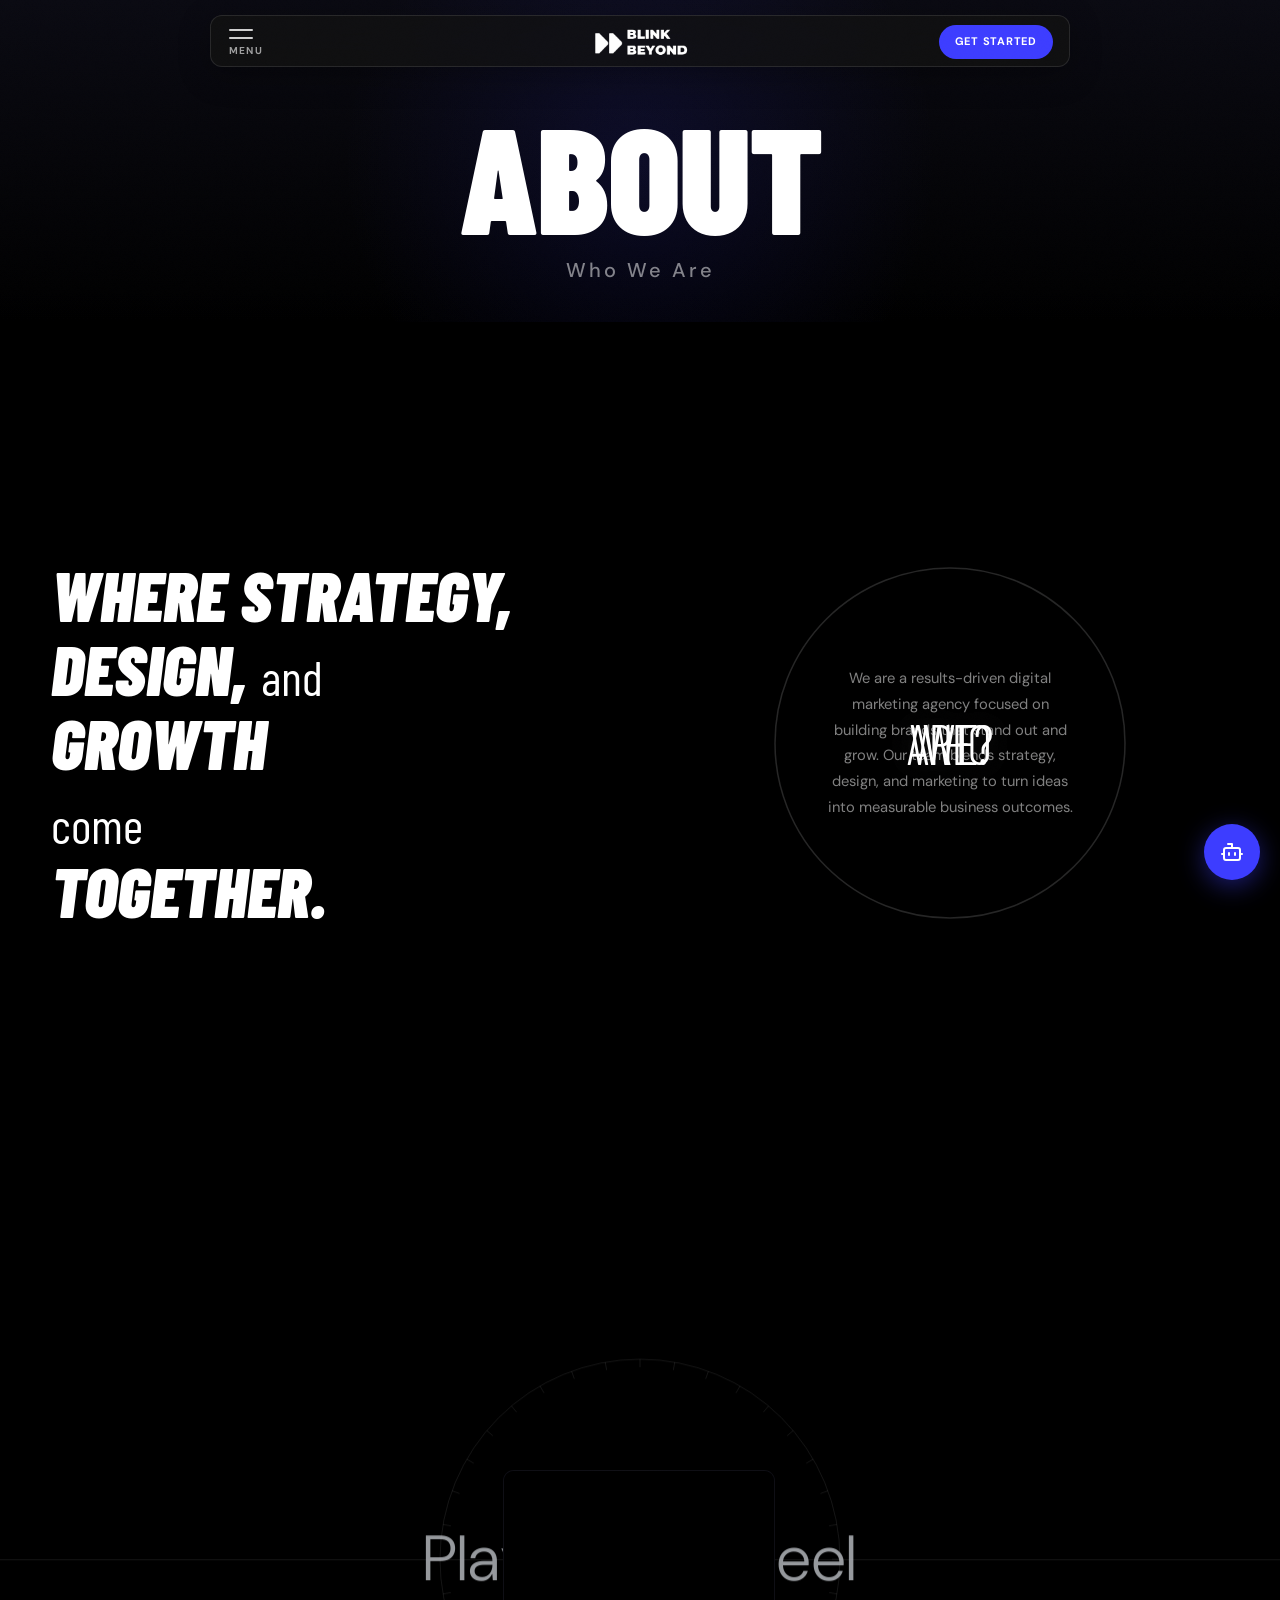
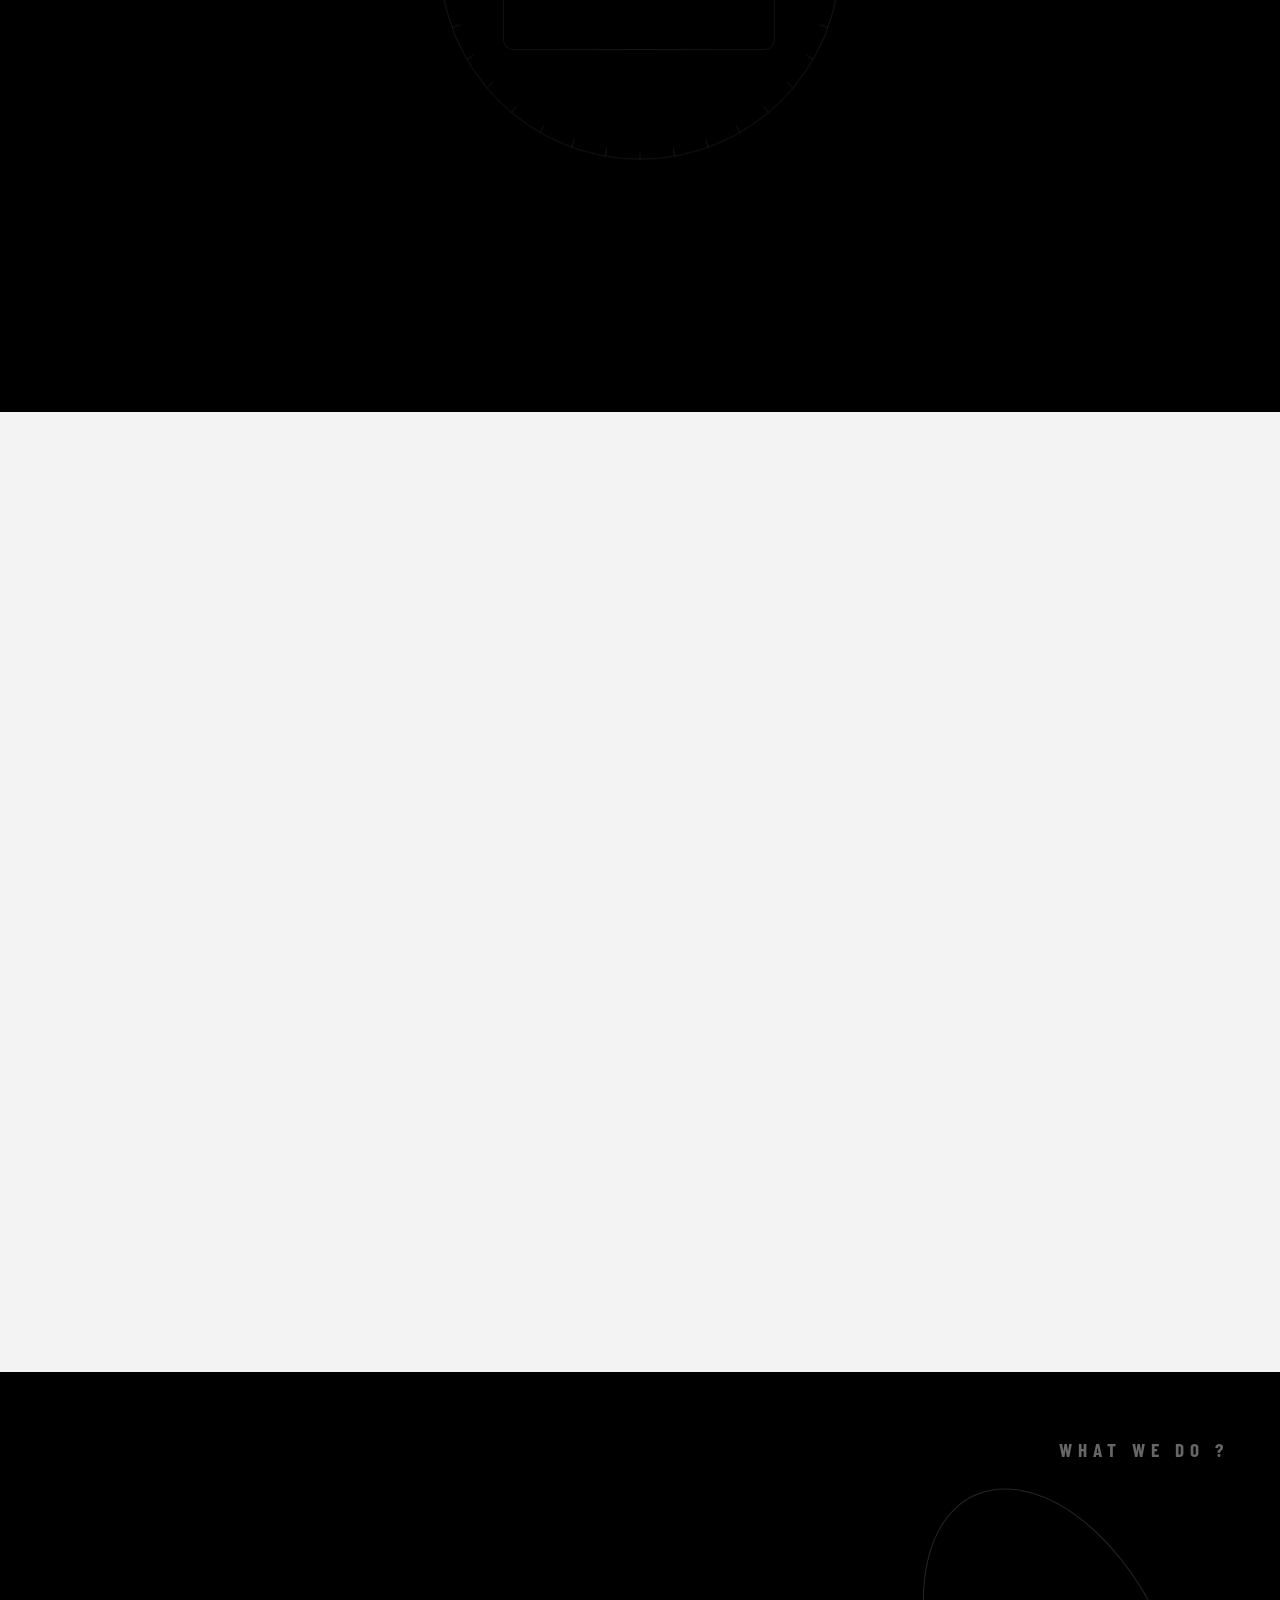
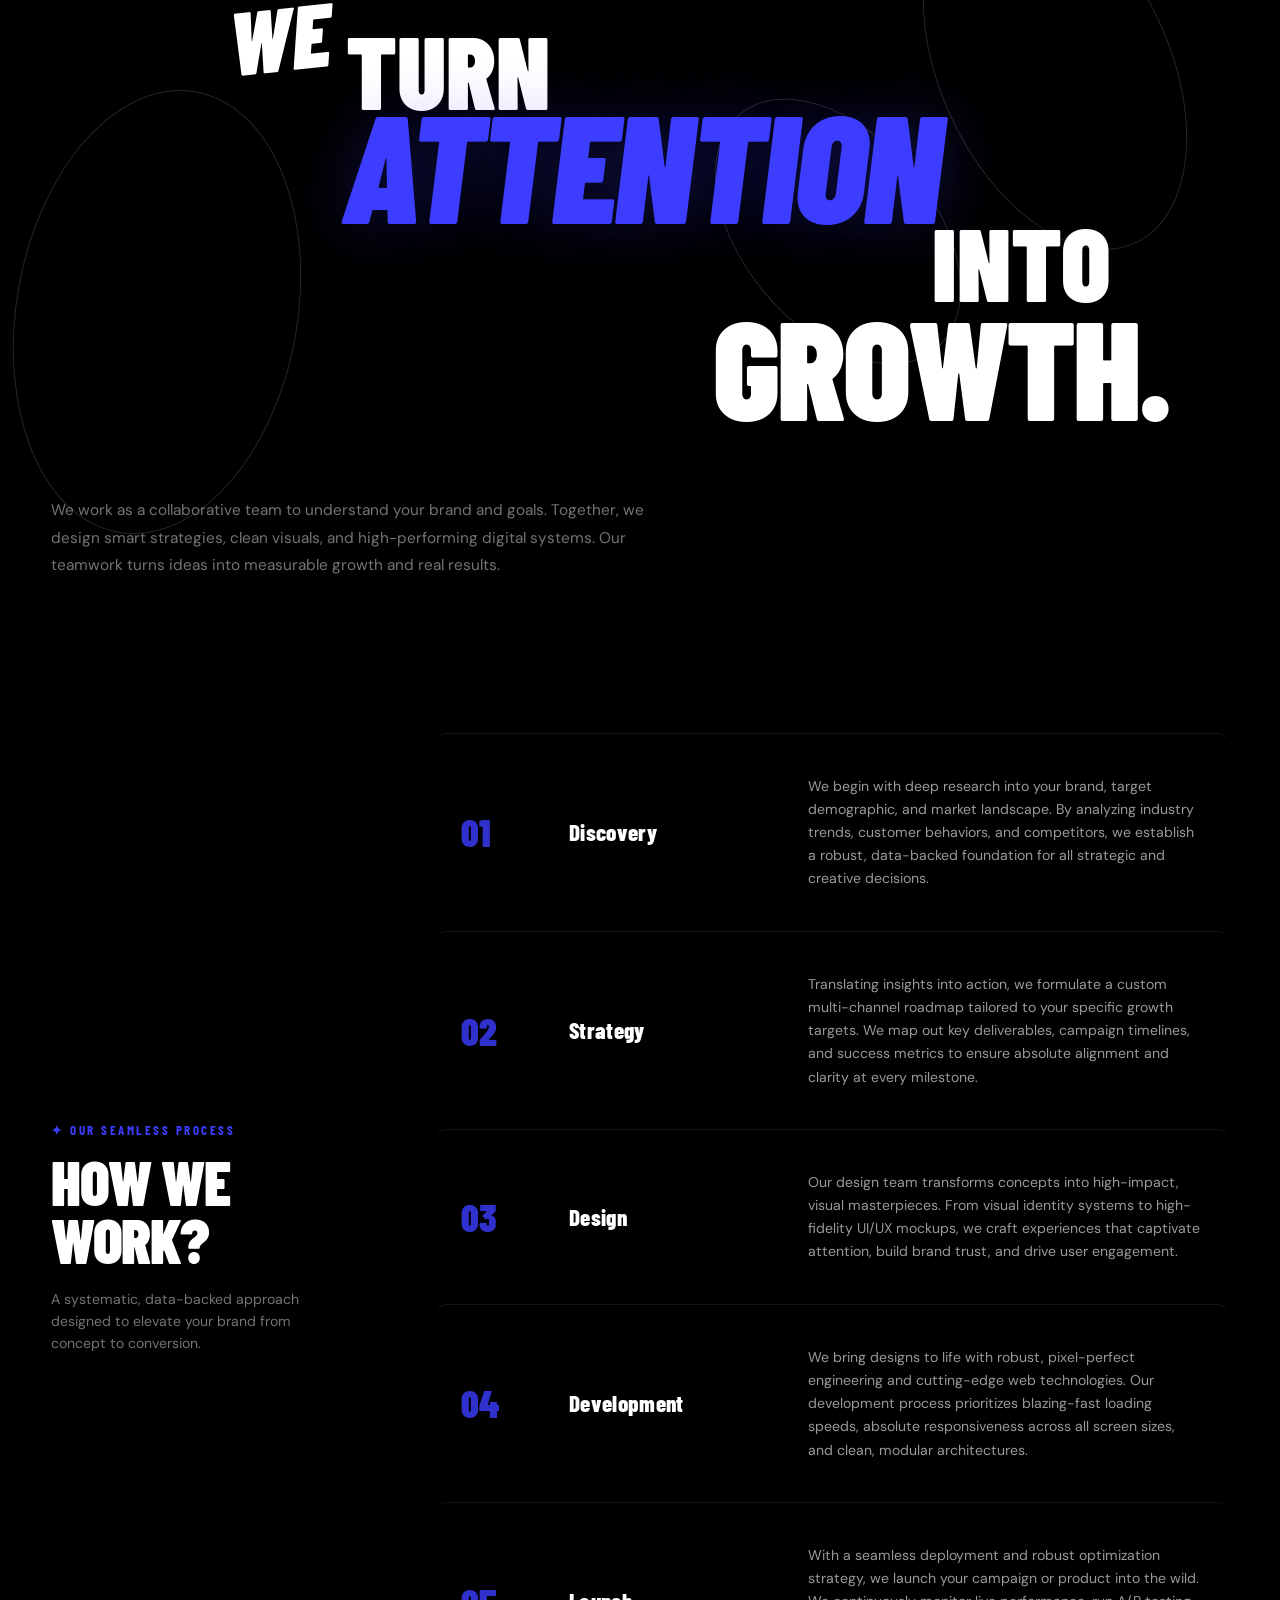
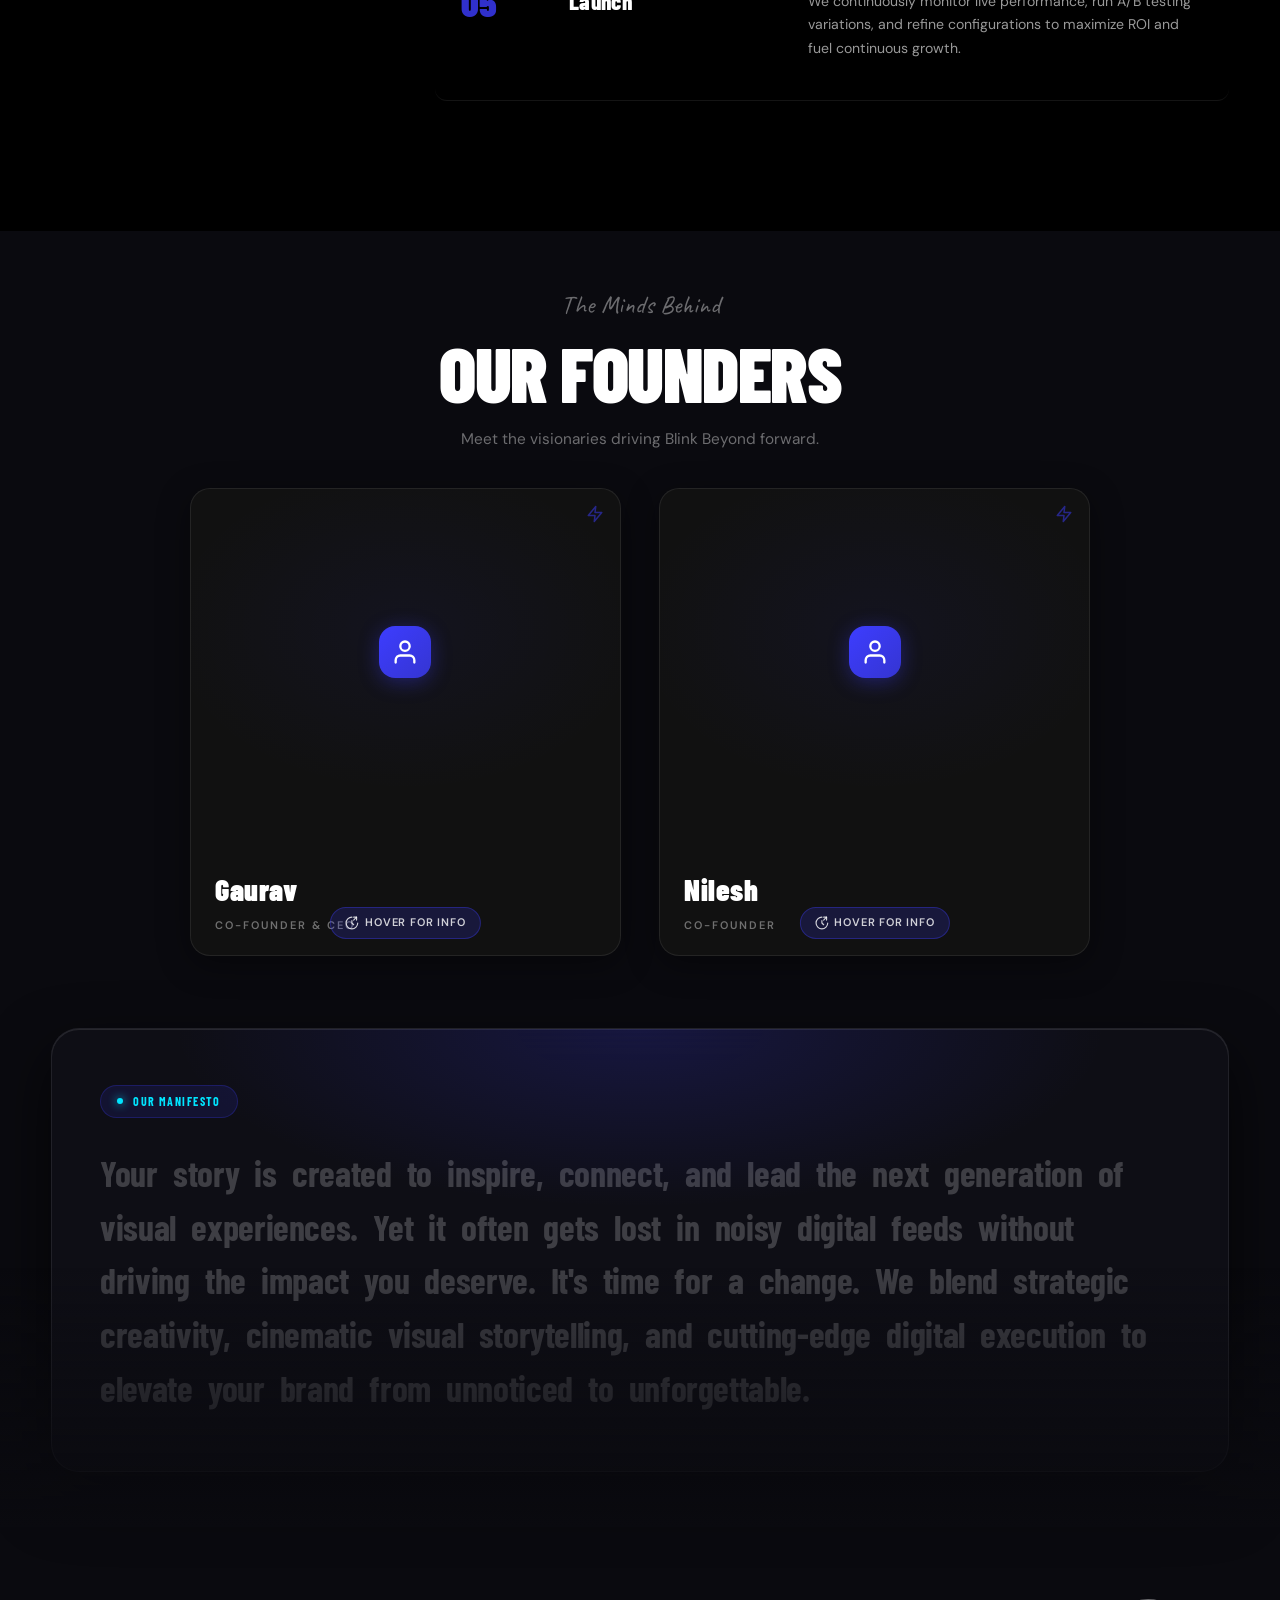
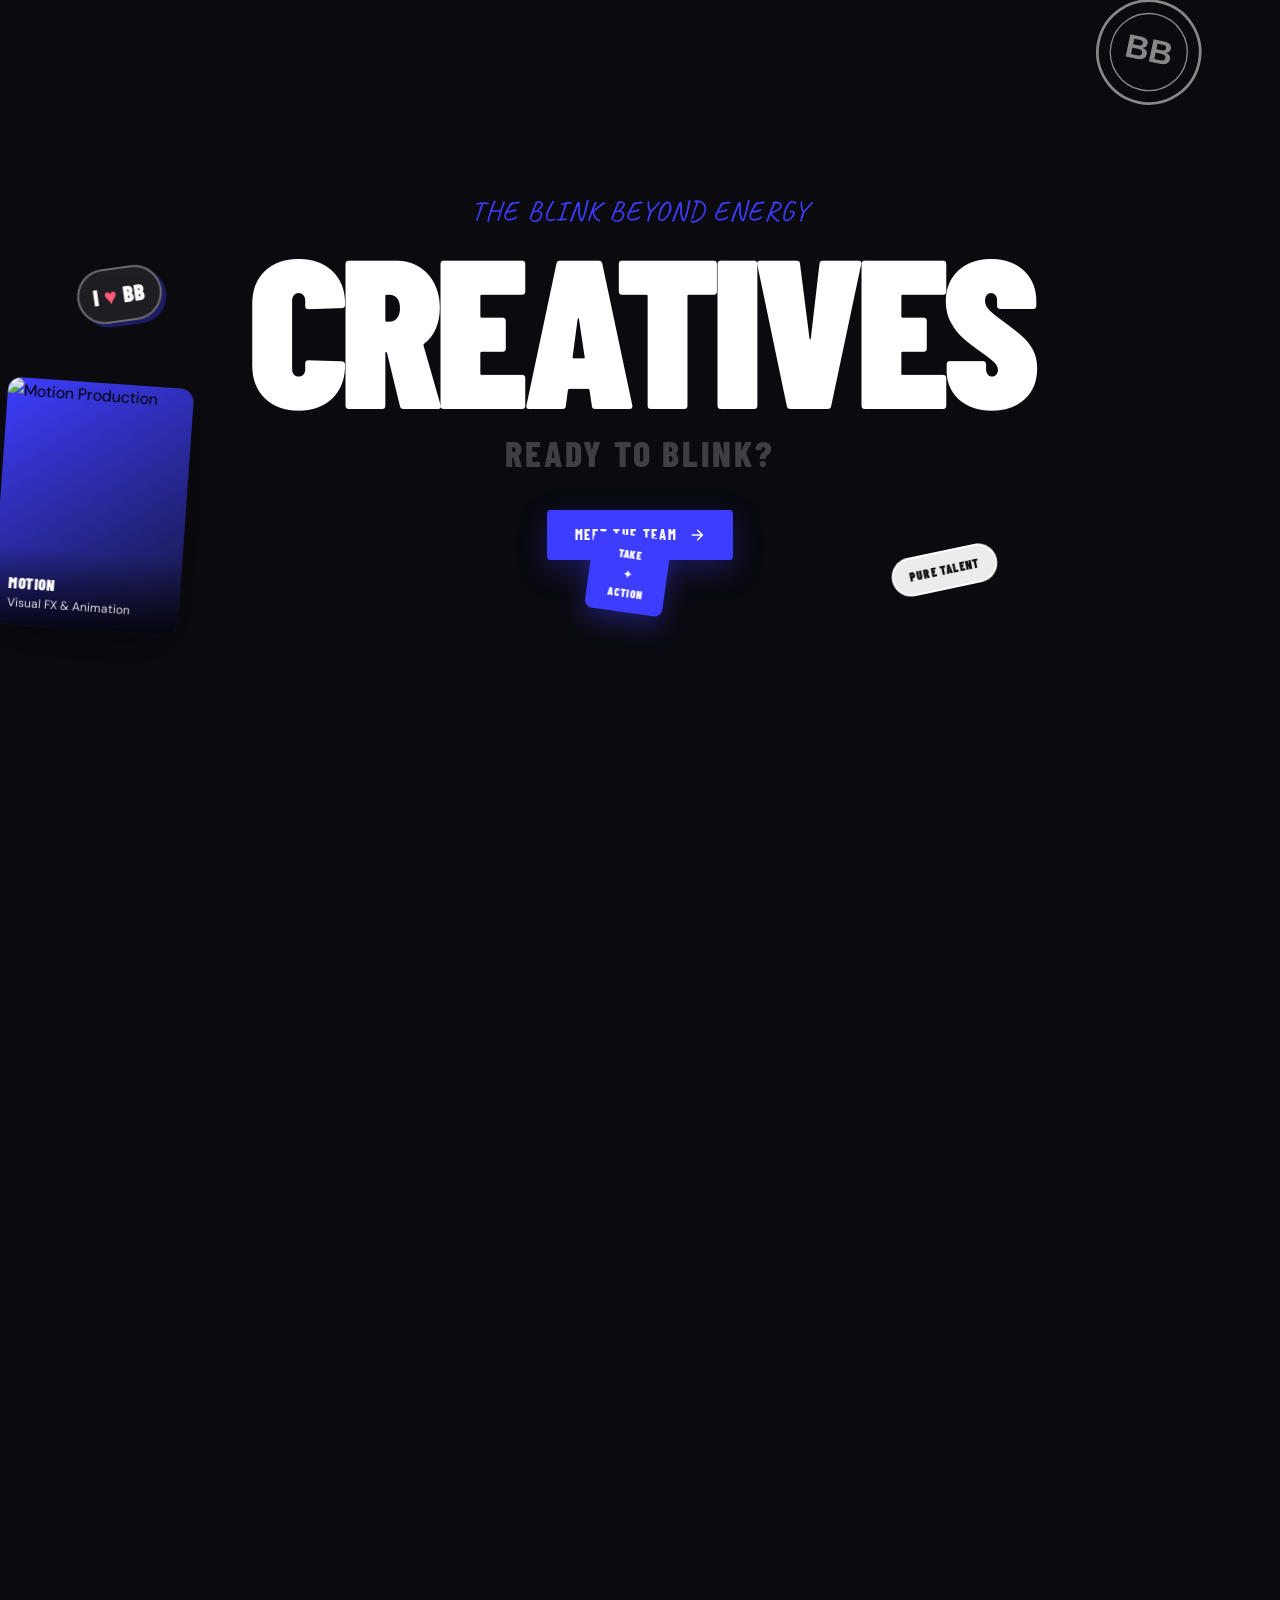
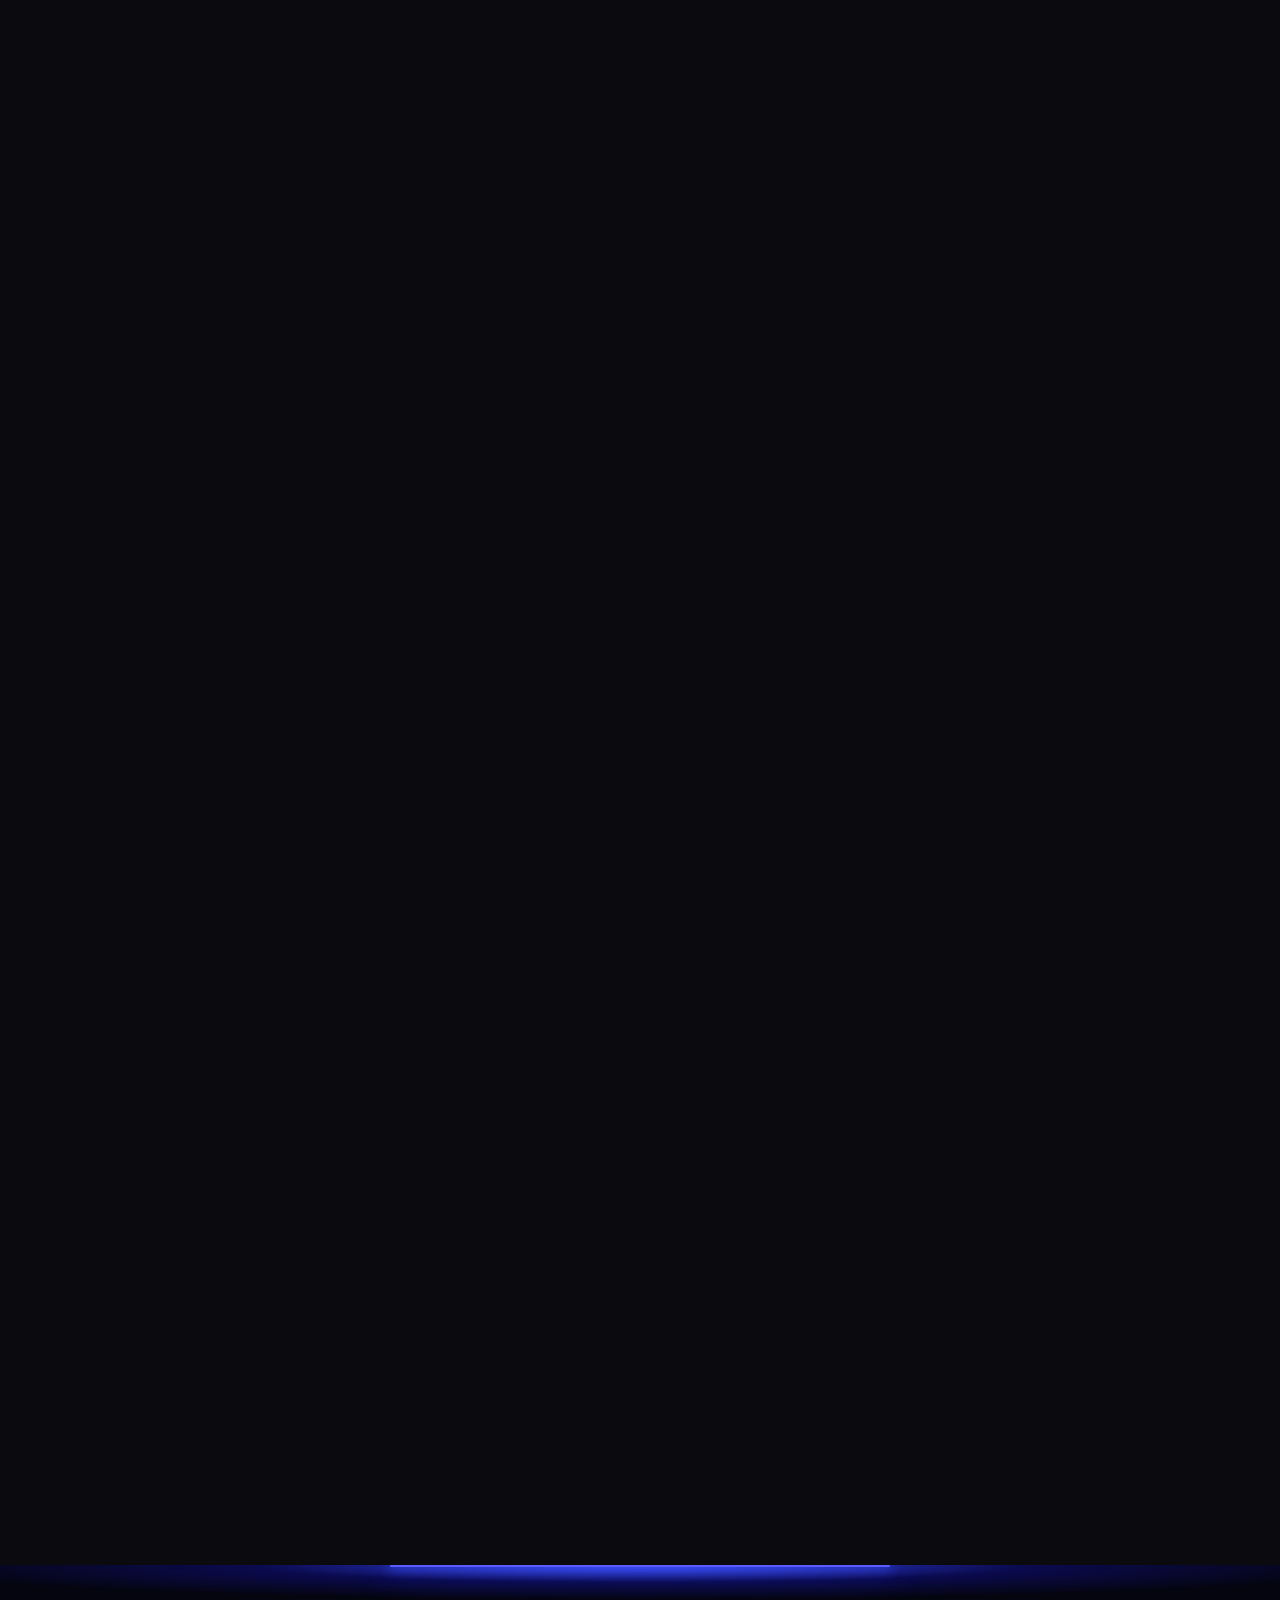
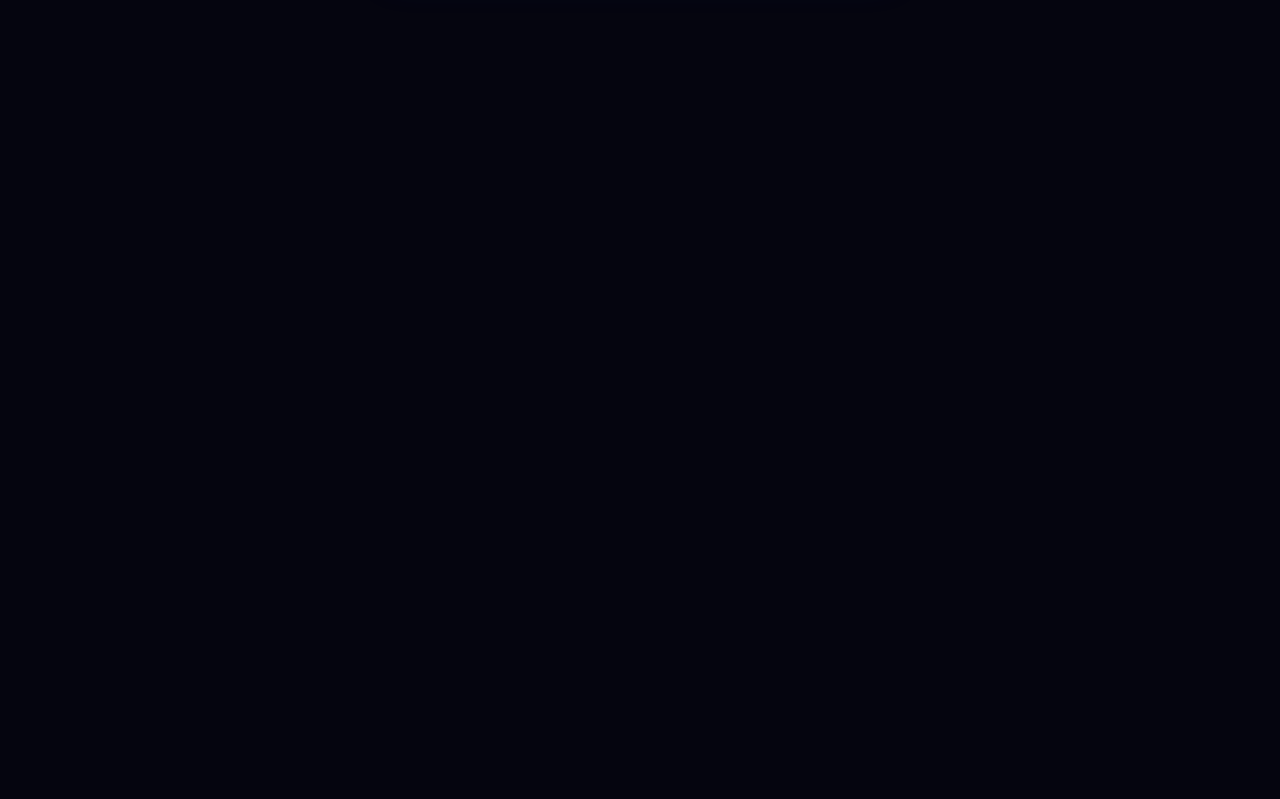
==== commit 16c26744: "perf: optimize loading and animation performance - Migrate Google Fonts to HTML head for non-blockin" ====
--- a/about.html
+++ b/about.html
@@ -8,6 +8,9 @@
   <meta name="description"
     content="Learn about Blink Beyond — a results-driven digital marketing agency focused on building brands that stand out and grow.">
   <link rel="icon" type="image/svg+xml" href="favicon.svg">
+  <link rel="preconnect" href="https://fonts.googleapis.com">
+  <link rel="preconnect" href="https://fonts.gstatic.com" crossorigin>
+  <link href="https://fonts.googleapis.com/css2?family=Barlow+Condensed:wght@400;600;700;800;900&family=Caveat:wght@400;700&family=DM+Sans:wght@400;500;600;700&family=Righteous&display=swap" rel="stylesheet">
   <meta property="og:title" content="Blink Beyond | Digital Marketing Agency">
   <meta property="og:description" content="Where brands blink and boom. Get in touch to build your brand and drive growth.">
   <meta property="og:image" content="https://blinkbeyond.co.in/assets/og-image.jpg">
--- a/css/style.css
+++ b/css/style.css
@@ -2,8 +2,7 @@
    BLINK BEYOND ? Global Stylesheet
    ======================================== */
 
-/* Google Fonts */
-@import url('https://fonts.googleapis.com/css2?family=Barlow+Condensed:wght@400;600;700;800;900&family=Caveat:wght@400;700&family=DM+Sans:wght@400;500;600;700&family=Righteous&display=swap');
+/* Google Fonts preconnected in HTML head for non-blocking parallel load */
 
 /* ?? CSS Custom Properties ?? */
 :root {
@@ -1752,7 +1751,7 @@
   padding: 0 20px;
 }
 
-/* ?? Parallax Scroll-Pinned Image Gallery ?? */
+/* ── Parallax Scroll-Pinned Image Gallery ── */
 .parallax-word-section {
   position: relative;
   min-height: 100vh;
@@ -1763,8 +1762,34 @@
 
 .parallax-word-section+.parallax-word-section {
   border-top: none;
-  /* Seamless ? no visible section dividers */
-}
+  /* Seamless — no visible section dividers */
+}
+
+/* Individual section color themes for BLINK, BUILD, BOOM */
+#section-blink {
+  background: #F3F3F4;
+}
+#section-blink .service-big-word { color: #0a0a0a; }
+#section-blink .script-label { color: rgba(10, 10, 10, 0.42); }
+#section-blink .service-word-desc { color: rgba(10, 10, 10, 0.65); }
+
+#section-build {
+  background: #0a0a0a;
+  box-shadow: 0 -20px 50px rgba(0, 0, 0, 0.5);
+  border-top: 1px solid rgba(255, 255, 255, 0.12);
+}
+#section-build .service-big-word { color: #ffffff; }
+#section-build .script-label { color: rgba(255, 255, 255, 0.50); }
+#section-build .service-word-desc { color: rgba(255, 255, 255, 0.72); }
+
+#section-boom {
+  background: var(--blue, #3D3DFF);
+  box-shadow: 0 -20px 50px rgba(0, 0, 0, 0.5);
+  border-top: 1px solid rgba(255, 255, 255, 0.2);
+}
+#section-boom .service-big-word { color: #ffffff; }
+#section-boom .script-label { color: rgba(255, 255, 255, 0.65); }
+#section-boom .service-word-desc { color: rgba(255, 255, 255, 0.88); }
 
 .parallax-sticky {
   position: relative;
@@ -1776,7 +1801,7 @@
   overflow: hidden;
   will-change: transform;
   transform-origin: bottom left;
-  background: #F3F3F4;
+  background: transparent;
 }
 
 .parallax-text-content {
@@ -1864,26 +1889,26 @@
   }
 }
 
-/* Mobile ? images hidden, clean centered layout with scroll-reveal */
+/* Mobile — images hidden, clean static card layout */
 @media (max-width: 768px) {
   .parallax-word-section {
-    min-height: 100vh;
-    background: #F3F3F4;
+    min-height: auto;
     overflow: visible;
   }
 
   .parallax-sticky {
-    min-height: 100vh;
+    min-height: auto;
     overflow: visible;
     display: flex;
     align-items: center;
     justify-content: center;
+    background: transparent;
   }
 
   .parallax-text-content {
     position: relative;
     z-index: 2;
-    padding: 0 24px;
+    padding: 0;
     text-align: center;
     opacity: 1 !important;
     transform: none !important;
@@ -1892,35 +1917,6 @@
 
   .parallax-images {
     display: none !important;
-  }
-
-  .service-big-word {
-    font-size: 56px !important;
-    font-weight: 800 !important;
-    line-height: 1 !important;
-    margin: 0 0 12px 0 !important;
-    letter-spacing: -1px !important;
-  }
-
-  .script-label {
-    font-size: 12px !important;
-    font-weight: 600 !important;
-    text-transform: uppercase !important;
-    letter-spacing: 2px !important;
-    margin: 0 0 12px 0 !important;
-    color: #888 !important;
-  }
-
-  .service-word-wrap {
-    text-align: left !important;
-    margin-bottom: 20px !important;
-  }
-
-  .service-word-desc {
-    font-size: 13px !important;
-    line-height: 1.6 !important;
-    color: #666 !important;
-    max-width: 100% !important;
   }
 }
 
--- a/css/desktop/desktop.css
+++ b/css/desktop/desktop.css
@@ -77,7 +77,7 @@
 /* Smooth exit */
 .page-loader.hidden {
   transform: translateY(-100%);
-  transition: transform 0.9s cubic-bezier(0.76, 0, 0.24, 1);
+  transition: transform 0.4s cubic-bezier(0.16, 1, 0.3, 1);
   pointer-events: none;
 }
 
--- a/css/mobile/mobile.css
+++ b/css/mobile/mobile.css
@@ -68,7 +68,6 @@
     position: relative !important;
   }
 
-  .bbb-stack-wrapper,
   .cards-section,
   .who-section,
   .whatwedo-section,
@@ -401,98 +400,7 @@
     letter-spacing: 2px;
   }
 
-  /* ── Blink / Build / Boom sections — complete mobile layout ── */
-  .parallax-word-section {
-    height: auto !important;
-    min-height: auto !important;
-    padding: 52px 24px 40px !important;
-    background: #F3F3F4 !important;
-    overflow: visible !important;
-  }
-
-  .parallax-sticky {
-    position: relative !important;
-    height: auto !important;
-    min-height: auto !important;
-    display: flex !important;
-    flex-direction: column !important;
-    align-items: flex-start !important;
-    padding: 0 !important;
-    /* Kill GSAP-applied transforms on mobile */
-    transform: none !important;
-    will-change: auto !important;
-    transform-origin: unset !important;
-    rotation: 0 !important;
-  }
-
-  .parallax-text-content {
-    width: 100% !important;
-    text-align: left !important;
-    order: -1 !important;
-    margin-bottom: 28px !important;
-    position: relative !important;
-    z-index: 2 !important;
-  }
-
-  /* service-word-wrap must be flex so absolute labels flow in order */
-  .service-word-wrap {
-    display: flex !important;
-    flex-direction: column !important;
-    align-items: flex-start !important;
-    position: relative !important;
-    margin-bottom: 14px !important;
-    overflow: visible !important;
-  }
-
-  /* Reset script labels from absolute to in-flow — tight spacing */
-  .script-label,
-  .script-label.top-left,
-  .script-label.bottom-right {
-    position: relative !important;
-    top: auto !important;
-    left: auto !important;
-    bottom: auto !important;
-    right: auto !important;
-    display: block !important;
-    white-space: normal !important;
-    font-family: var(--font-script) !important;
-    font-size: 15px !important;
-    font-weight: 400 !important;
-    letter-spacing: 0 !important;
-    text-transform: none !important;
-    color: rgba(0, 0, 0, 0.38) !important;
-    margin: 0 !important;
-    line-height: 1 !important;
-  }
-
-  .script-label.top-left {
-    order: 0 !important;
-    margin-bottom: 0 !important;
-  }
-
-  .service-big-word {
-    order: 1 !important;
-    font-size: clamp(64px, 20vw, 96px) !important;
-    letter-spacing: -2px !important;
-    line-height: 0.88 !important;
-    margin: 2px 0 !important;
-  }
-
-  .script-label.bottom-right {
-    order: 2 !important;
-    margin-top: 0 !important;
-    align-self: flex-end !important;
-  }
-
-  .service-word-desc {
-    font-size: 14px !important;
-    line-height: 1.65 !important;
-    color: rgba(0, 0, 0, 0.5) !important;
-    max-width: 100% !important;
-    margin-top: 8px !important;
-  }
-
-  /* Images: hidden on mobile */
+  /* ── Blink / Build / Boom sections — mobile layout (handled in main stack block) ── */
   .parallax-images {
     display: none !important;
   }
@@ -1310,7 +1218,7 @@
 
 
 /* ========================================
-   BLINK / BUILD / BOOM — MOBILE & TABLET STICKY STACK
+   BLINK / BUILD / BOOM — MOBILE STATIC CARDS (NO STICKY / NO ANIMATION)
    ======================================== */
 @media (max-width: 1024px) {
 
@@ -1319,63 +1227,62 @@
     min-height: auto !important;
   }
 
-  /* Ensure parent container allows sticky positioning without clipping context */
+  /* Parent container holding the 3 cards */
   .bbb-stack-wrapper {
     position: relative !important;
     width: 100% !important;
     max-width: 100vw !important;
     overflow: visible !important;
-    overflow-x: clip !important;
     box-sizing: border-box !important;
     background: #0a0a0a !important;
-  }
-
-  /* Each card sticks smoothly at top as the next card slides over it */
+    padding: 24px 16px !important;
+    display: flex !important;
+    flex-direction: column !important;
+    gap: 20px !important;
+  }
+
+  /* Static full-width cards — normal flow without sticky or scroll animations */
   #section-blink,
   #section-build,
   #section-boom {
-    position: sticky !important;
-    top: 0 !important;
-    height: 100svh !important;
-    min-height: 100svh !important;
-    padding: 0 !important;
+    position: relative !important;
+    top: auto !important;
+    height: auto !important;
+    min-height: auto !important;
+    padding: 52px 20px 44px 20px !important;
     margin: 0 !important;
-    overflow: hidden !important;
+    overflow: visible !important;
     display: flex !important;
+    flex-direction: column !important;
     align-items: center !important;
     justify-content: center !important;
-    border-top-left-radius: 28px !important;
-    border-top-right-radius: 28px !important;
+    border-radius: 24px !important;
     box-sizing: border-box !important;
-    will-change: transform !important;
+    transform: none !important;
+    will-change: auto !important;
+    box-shadow: 0 10px 30px rgba(0, 0, 0, 0.25) !important;
   }
 
   #section-blink {
-    z-index: 1 !important;
     background: #F3F3F4 !important;
-    box-shadow: 0 -10px 30px rgba(0, 0, 0, 0.12) !important;
   }
   #section-build {
-    z-index: 2 !important;
-    background: #0a0a0a !important;
-    box-shadow: 0 -14px 40px rgba(0, 0, 0, 0.45) !important;
-    border-top: 1px solid rgba(255, 255, 255, 0.12) !important;
+    background: #141416 !important;
+    border: 1px solid rgba(255, 255, 255, 0.12) !important;
   }
   #section-boom  {
-    z-index: 3 !important;
     background: var(--blue, #3D3DFF) !important;
-    box-shadow: 0 -14px 45px rgba(0, 0, 0, 0.5) !important;
-    border-top: 1px solid rgba(255, 255, 255, 0.22) !important;
-  }
-
-  /* Inner sticky wrapper — full viewport height, centered content */
+    border: 1px solid rgba(255, 255, 255, 0.22) !important;
+  }
+
+  /* Inner wrapper inside card */
   #section-blink .parallax-sticky,
   #section-build .parallax-sticky,
   #section-boom  .parallax-sticky {
     position: relative !important;
     width: 100% !important;
-    height: 100svh !important;
-    min-height: 100svh !important;
+    height: auto !important;
+    min-height: auto !important;
     display: flex !important;
     flex-direction: column !important;
     align-items: center !important;
@@ -1383,7 +1290,7 @@
     transform: none !important;
     will-change: auto !important;
     transform-origin: unset !important;
-    padding: 56px 20px 32px 20px !important;
+    padding: 0 !important;
     background: transparent !important;
     box-sizing: border-box !important;
   }
@@ -1415,36 +1322,38 @@
     width: auto !important;
     max-width: 92vw !important;
     margin: 0 auto !important;
-    padding: 20px 24px !important;
+    padding: 16px 20px !important;
     box-sizing: border-box !important;
     overflow: visible !important;
   }
 
-  /* BIG IMPACT WORD — Old look with bold impact size */
+  /* BIG IMPACT WORD */
   #section-blink .service-big-word,
   #section-build .service-big-word,
   #section-boom  .service-big-word {
     order: 1 !important;
-    font-size: clamp(72px, 24vw, 120px) !important;
+    font-size: clamp(64px, 20vw, 100px) !important;
     font-weight: 900 !important;
-    letter-spacing: -3px !important;
-    line-height: 0.86 !important;
+    letter-spacing: -2px !important;
+    line-height: 0.88 !important;
     margin: 0 !important;
     text-align: center !important;
     text-transform: uppercase !important;
     white-space: nowrap !important;
-  }
-
-  /* SCRIPT LABELS — Positioned top-left & bottom-right relative to big word */
+    transform: none !important;
+    transition: none !important;
+  }
+
+  /* SCRIPT LABELS */
   #section-blink .script-label.top-left,
   #section-build .script-label.top-left,
   #section-boom  .script-label.top-left {
     position: absolute !important;
-    top: -10px !important;
-    left: -8px !important;
+    top: -12px !important;
+    left: -6px !important;
     bottom: auto !important;
     right: auto !important;
-    font-size: clamp(18px, 5.5vw, 24px) !important;
+    font-size: clamp(16px, 5vw, 22px) !important;
     font-family: var(--font-script, cursive) !important;
     font-weight: 400 !important;
     letter-spacing: 0 !important;
@@ -1457,11 +1366,11 @@
   #section-build .script-label.bottom-right,
   #section-boom  .script-label.bottom-right {
     position: absolute !important;
-    bottom: -10px !important;
-    right: -8px !important;
+    bottom: -12px !important;
+    right: -6px !important;
     top: auto !important;
     left: auto !important;
-    font-size: clamp(18px, 5.5vw, 24px) !important;
+    font-size: clamp(16px, 5vw, 22px) !important;
     font-family: var(--font-script, cursive) !important;
     font-weight: 400 !important;
     letter-spacing: 0 !important;
@@ -1476,8 +1385,8 @@
   #section-boom  .service-word-desc {
     font-size: 15px !important;
     line-height: 1.65 !important;
-    max-width: 300px !important;
-    margin: 22px auto 0 auto !important;
+    max-width: 320px !important;
+    margin: 20px auto 0 auto !important;
     text-align: center !important;
     font-weight: 400 !important;
   }
@@ -1486,8 +1395,8 @@
 
   /* BLINK — light card */
   #section-blink .service-big-word { color: #0a0a0a !important; }
-  #section-blink .script-label     { color: rgba(10, 10, 10, 0.42) !important; }
-  #section-blink .service-word-desc{ color: rgba(10, 10, 10, 0.62) !important; }
+  #section-blink .script-label     { color: rgba(10, 10, 10, 0.45) !important; }
+  #section-blink .service-word-desc{ color: rgba(10, 10, 10, 0.65) !important; }
 
   /* BUILD — dark card */
   #section-build .service-big-word { color: #ffffff !important; }
